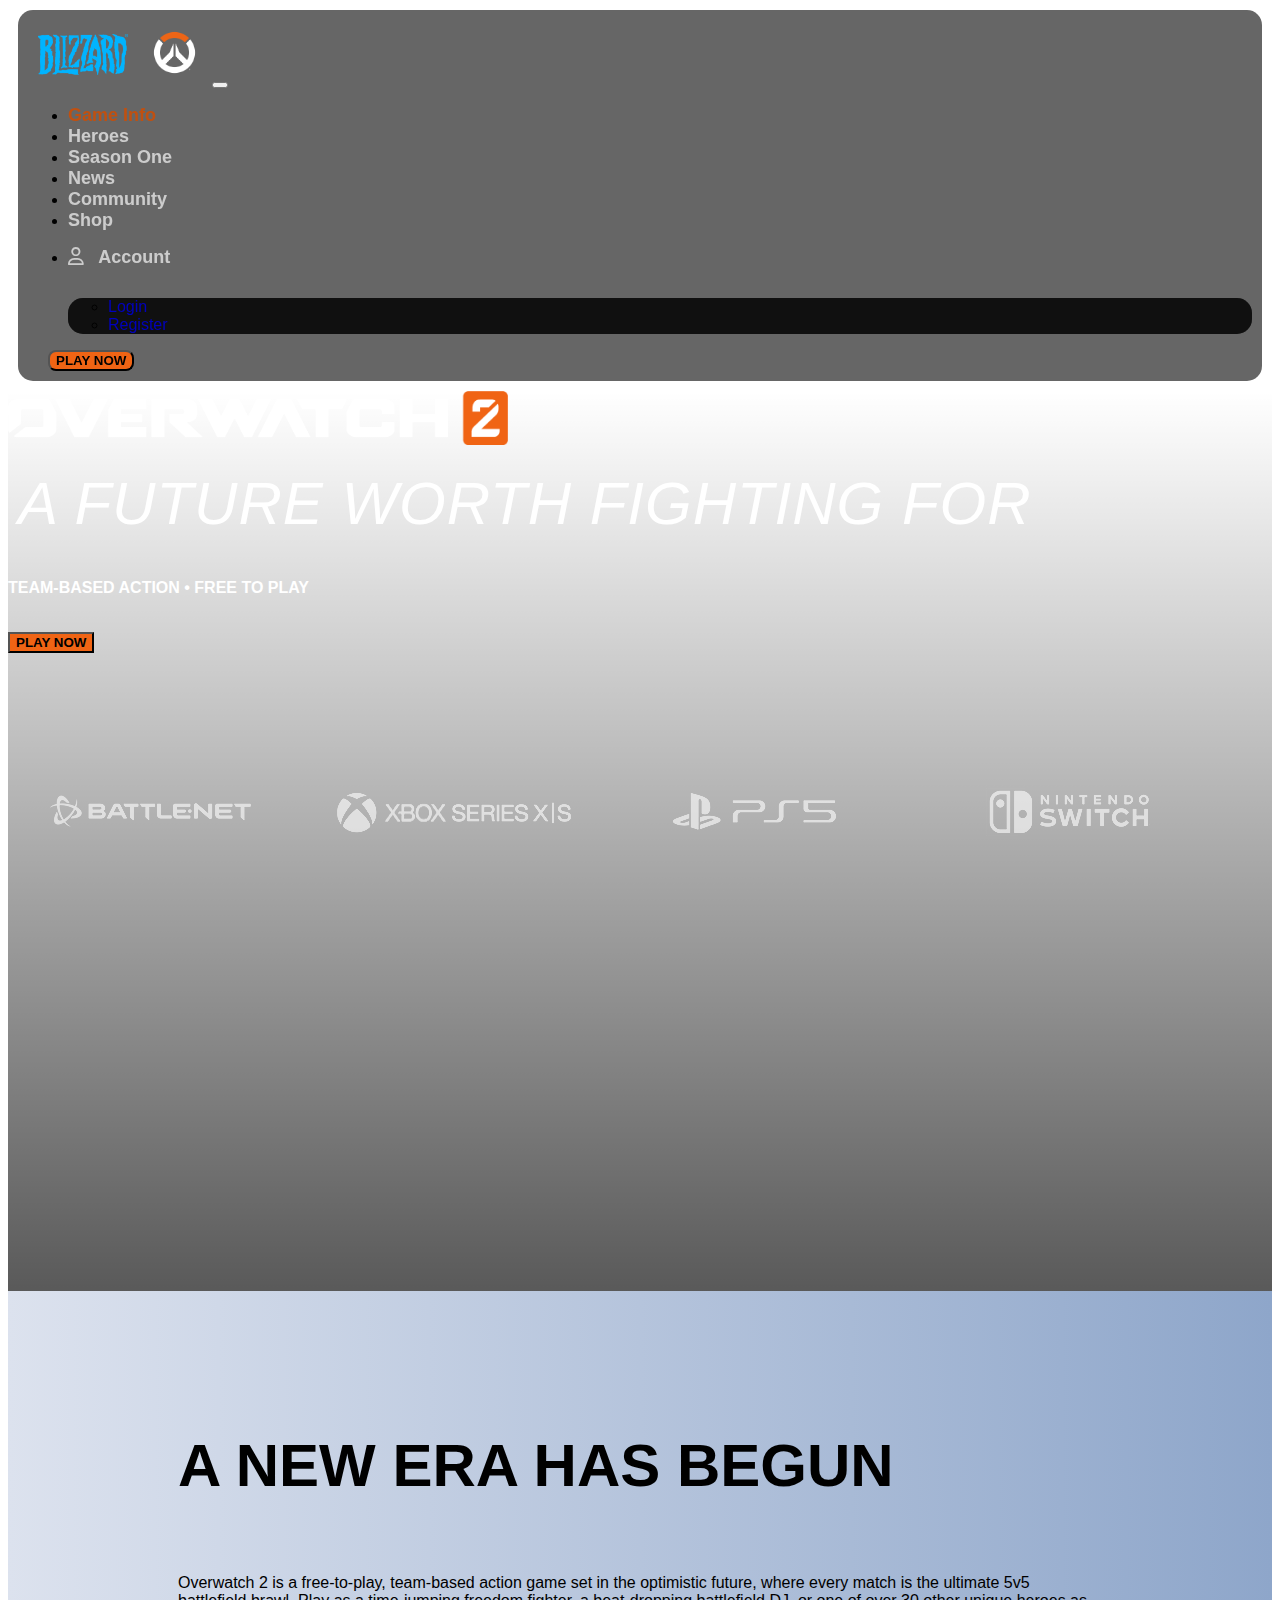
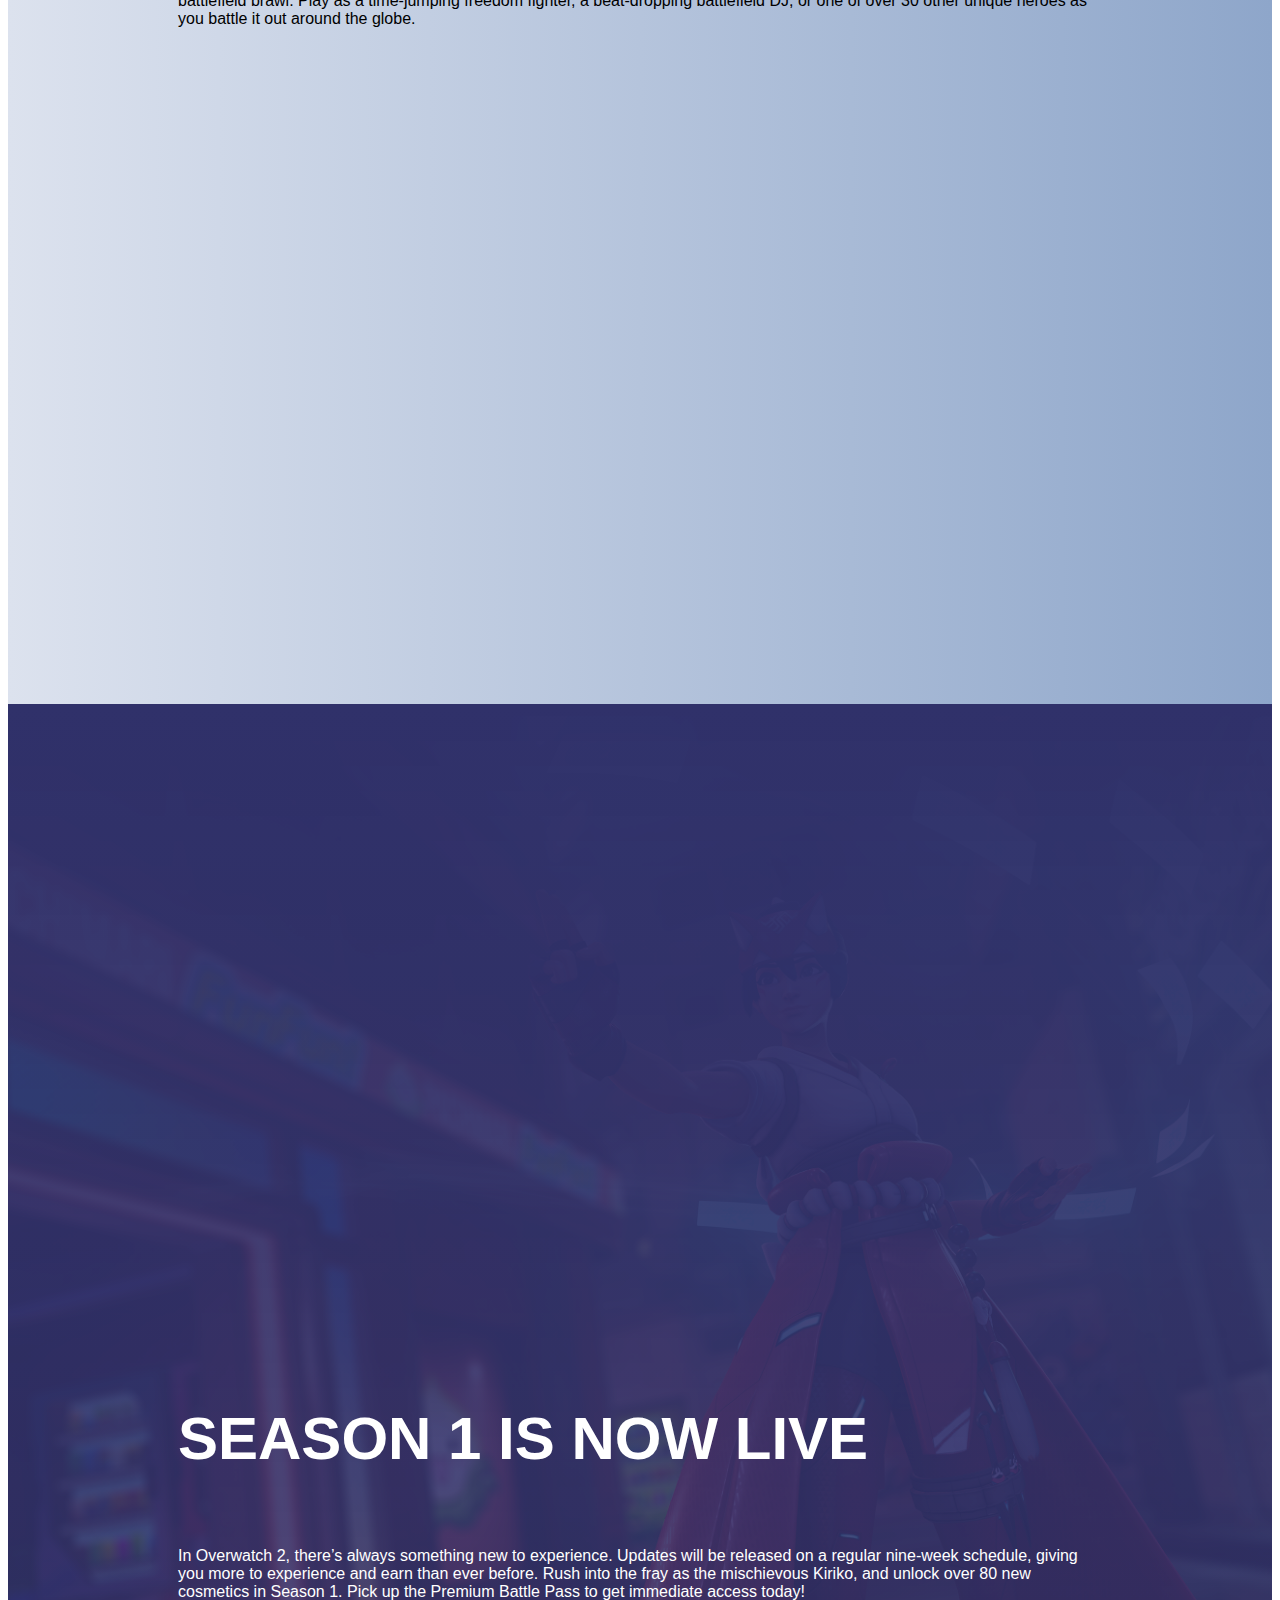
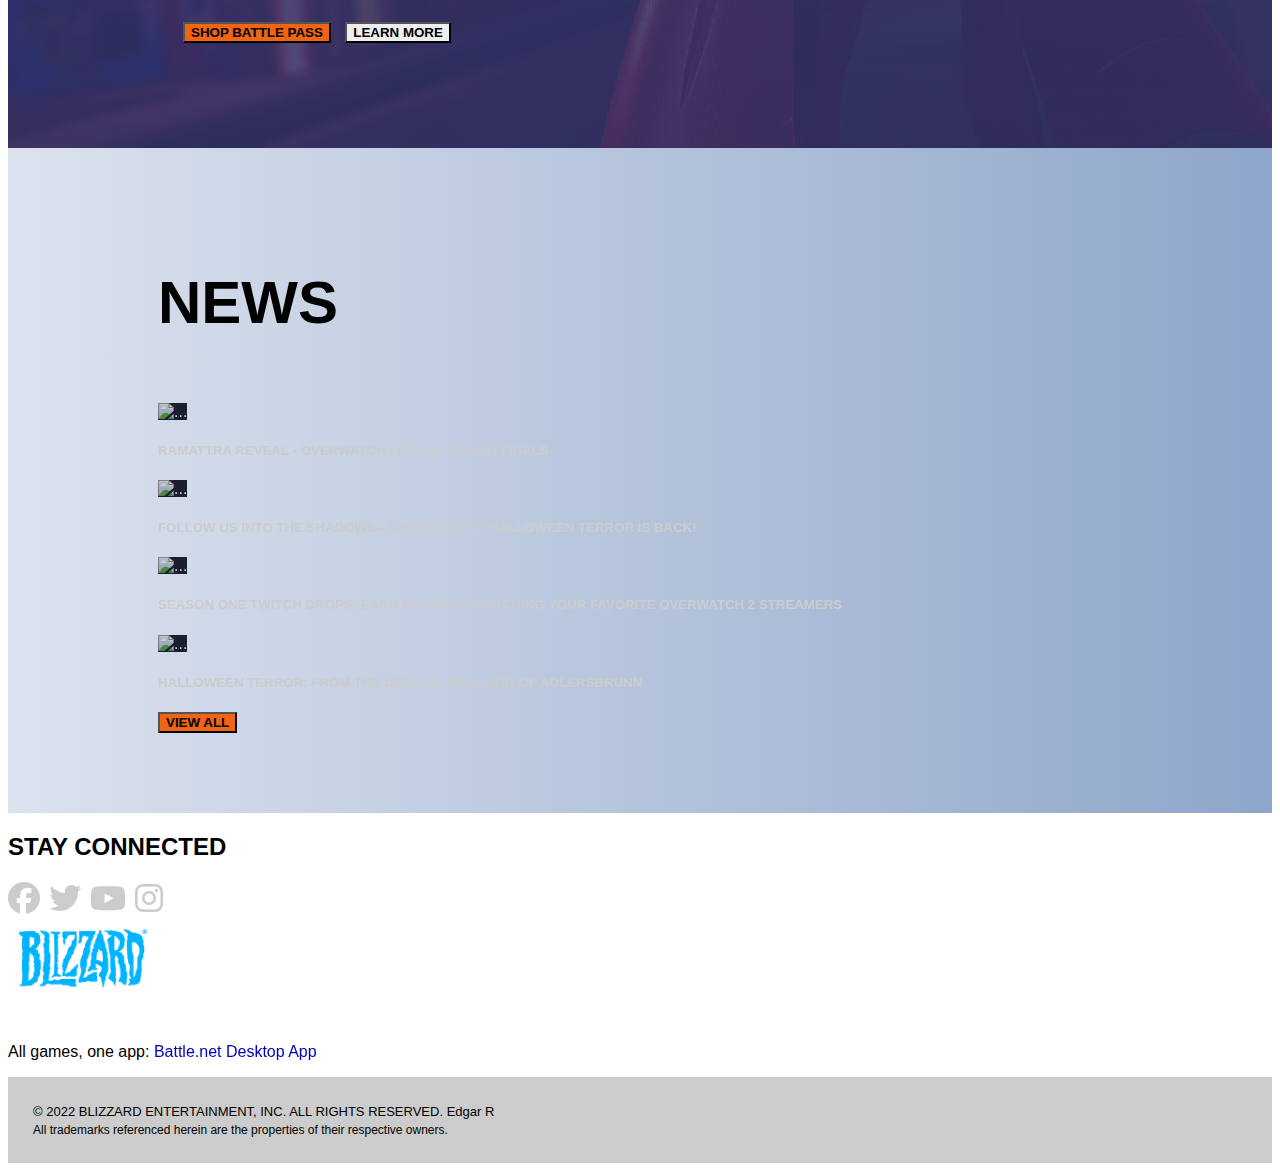
==== index.html @ 98644f6e "jumbotron fix2" ====
<!DOCTYPE html>
<html lang="en">
    <head>
        <meta charset="utf-8">
        <meta name="viewport" content="width=device-width, initial-scale=1">
        <title>Overwatch 2</title>
        <link
            href="https://cdn.jsdelivr.net/npm/bootstrap@5.2.2/dist/css/bootstrap.min.css"
            rel="stylesheet"
            integrity="sha384-Zenh87qX5JnK2Jl0vWa8Ck2rdkQ2Bzep5IDxbcnCeuOxjzrPF/et3URy9Bv1WTRi"
            crossorigin="anonymous"
        >
        <link rel="stylesheet" href="style.css">
        <link rel="stylesheet" href="https://cdnjs.cloudflare.com/ajax/libs/font-awesome/6.2.0/css/all.min.css">
    </head>
    <body>
        <nav class="navbar navbar-expand-lg navbar-dark fixed-top bg-dark navfloat navcustom">
            <div class="container-fluid">
                <img
                    src="assets/img/Blizzard_Logo.png"
                    alt="BlizzardLogo"
                    width="90"
                    style="padding: 10px"
                    class="navlogo navlogoblizzard"
                >
                <img
                    src="assets/img/logo1.png"
                    alt="Overwatch 2 Logo"
                    width="45"
                    style="margin: 10px ;"
                    class="navlogo"
                >
                <button
                    class="navbar-toggler"
                    type="button"
                    data-bs-toggle="collapse"
                    data-bs-target="#navbarSupportedContent"
                    aria-controls="navbarSupportedContent"
                    aria-expanded="false"
                    aria-label="Toggle navigation"
                >
                    <span class="navbar-toggler-icon"></span>
                </button>
                <div class="collapse navbar-collapse" id="navbarSupportedContent">
                    <ul class="navbar-nav me-auto mb-2 mb-md-0">
                        <li class="nav-item">
                            <a class="nav-link active" aria-current="page" href="#">
                                Game Info
                            </a
      >
                        </li>
                        <li class="nav-item">
                            <a class="nav-link" href="#">Heroes</a>
                        </li>
                        <li class="nav-item">
                            <a class="nav-link" href="#">Season One</a>
                        </li>
                        <li class="nav-item">
                            <a class="nav-link" href="#">News</a>
                        </li>
                        <li class="nav-item">
                            <a class="nav-link" href="#">Community</a>
                        </li>
                        <li class="nav-item">
                            <a class="nav-link" href="#">Shop</a>
                        </li>
                    </ul>
                    <span>
                        <ul class="navbar-nav me-auto mb-2 mb-md-0">
                            <li class="nav-item dropdown">
                                <a
                                    class="nav-link dropdown-toggle"
                                    href="#"
                                    id="navbarDarkDropdownMenuLink"
                                    role="button"
                                    data-bs-toggle="dropdown"
                                    aria-expanded="false"
                                >
                                    <i class="fa-regular fa-user"></i>
                                    &nbsp; Account
                                </a>
                                <ul class="dropdown-menu dropdown-menu-dark" aria-labelledby="navbarDarkDropdownMenuLink">
                                    <li>
                                        <a class="dropdown-item" href="#">Login</a>
                                    </li>
                                    <li>
                                        <a class="dropdown-item" href="#">Register</a>
                                    </li>
                                </ul>
                            </li>
                        </ul>
                    </span>
                    <button class="btn btn-danger btn-lg border-0 navbtn" type="button" style="margin-left: 20px; border-radius: 8px;">PLAY NOW</button>
                </form>
            </div>
        </div>
    </nav>
    <div class="jumvid jumbotron jumbotron-fluid jumbo-bg text-center d-flex align-items-center justify-content-center " style="color: white;">
        <div class="">
            <div class="container-fluid py-5">
                <img
                    src="assets/img/logo2.png"
                    alt="Overwatch2"
                    width="500px"
                    class="img-fluid imgjum"
                >
                <h1 class="display-5 fw-bold impact h1jum" style="padding: 10px; margin-top: 10px; ">A FUTURE WORTH FIGHTING FOR</h1>
                <p class="fs-4 thick pjum" style="margin-bottom: 35px; margin-top: -10px;">TEAM-BASED ACTION • FREE TO PLAY</p>
                <button class="btn btn-danger btn-lg border-0 no-radius btnjum" type="button">PLAY NOW</button>
                <div class="icopos whitespc d-flex justify-content-center">
                    <img class="img-btn res" src="assets/img/icon/battlenet.png" alt="">
                    <img class="img-btn res" src="assets/img/icon/xbox.png" alt="">
                    <img class="img-btn res" src="assets/img/icon/ps5.png" alt="">
                    <img class="img-btn res" src="assets/img/icon/nintendo.png" alt="">
                    <!-- android -->
                    <img class="img-btn res2" src="assets/img/icon/battlenet2.png" alt="">
                    <img class="img-btn res2" src="assets/img/icon/xbox2.png" alt="">
                    <img class="img-btn res2" src="assets/img/icon/ps52.png" alt="">
                    <img class="img-btn res2" src="assets/img/icon/nintendo2.png" alt="">
                </div>
            </div>
        </div>
    </div>
    <!-- SEC1 -->
    <section>
        <div class="container-fluid sectioncs sec1">
            <div class="row centered">
                <div class="col-md-6 align-self-center cspad txtlimit">
                    <h1>A NEW ERA HAS BEGUN</h1>
                    <br>
                    <p>Overwatch 2 is a free-to-play, team-based action game set in the optimistic future, where every match is the ultimate 5v5 battlefield brawl. Play as a time-jumping freedom fighter, a beat-dropping battlefield DJ, or one of over 30 other unique heroes as you battle it out around the globe.</p>
                </div>
                <div class="col-md-6 d-flex justify-content-end cspad align-items-center" id="video">
                    <div style="left: 0; width: 100%; height: 0; position: relative; padding-bottom: 56.25%;">
                        <iframe
                            src="https://www.youtube.com/embed/LGgqyer-qr4?rel=0"
                            style="top: 0; left: 0; width: 100%; height: 100%; position: absolute; border: 0;"
                            allowfullscreen
                            scrolling="no"
                            allow="accelerometer; clipboard-write; encrypted-media; gyroscope; picture-in-picture;"
                        ></iframe>
                    </div>
                </div>
            </div>
        </div>
    </section>
    <!-- SEC2 -->
    <section>
        <div class="container-fluid sectioncs sec1 sec2-bg">
            <div class="row centered">
                <div class="col-md-6 d-flex justify-content-start cspad align-items-center">
                    <div style="left: 0; width: 100%; height: 0; position: relative; padding-bottom: 56.25%;">
                        <iframe
                            src="https://www.youtube.com/embed/BowIDnsNvjs?rel=0"
                            style="top: 0; left: 0; width: 100%; height: 100%; position: absolute; border: 0;"
                            allowfullscreen
                            scrolling="no"
                            allow="accelerometer; clipboard-write; encrypted-media; gyroscope; picture-in-picture;"
                        ></iframe>
                    </div>
                </div>
                <div class="col-md-6 align-self-center c-white cspad txtlimit">
                    <h1>
                        SEASON 1 IS NOW LIVE
                    </h1>
                    <br>
                    <p>
                        In Overwatch 2, there’s always something new to experience. Updates will be released on a regular nine-week schedule, giving you more to experience and earn than ever before. Rush into the fray as the mischievous Kiriko, and unlock over 80 new cosmetics in Season 1. Pick up the Premium Battle Pass to get immediate access today!
                    </p>
                    <button class="btn btn-danger btn-lg border-0 navbtn" type="button" style="margin: 5px;">SHOP BATTLE PASS</button>
                    <button class="btn btn-light btn-lg border-0 navbtn" type="button" style="margin: 5px;">LEARN MORE</button>
                </div>
            </div>
        </div>
    </section>
    <!-- SEC3 -->
    <section>
        <div class="container-fluid sectioncs sec1">
            <div>
                <h1 class="text-center txtlimit" style="padding-bottom: 25px;">NEWS</h1>
            </div>
            <div class="row no-gutter d-flex justify-content-center">
                <a href="#" class="card m-2 border-0 rounded-1 col-md-3" style="width: 18rem;">
                    <img
                        src="https://bnetcmsus-a.akamaihd.net/cms/blog_header/3y/3Y6U3HL5PJ8Q1667338905601.png"
                        width="320"
                        height="185"
                        class="card-img-top card-imgcs"
                        alt="..."
                    >
                    <div class="card-body">
                        <h5 class="card-title">RAMATTRA REVEAL - OVERWATCH LEAGUE GRAND FINALS</h5>
                    </div>
                </a>
                <a href="#" class="card m-2 border-0 rounded-1 col-md-3" style="width: 18rem;">
                    <img
                        src="https://bnetcmsus-a.akamaihd.net/cms/blog_header/w1/W1D48LV0BDCK1666210061761.png"
                        width="320"
                        height="185"
                        class="card-img-top card-imgcs"
                        alt="..."
                    >
                    <div class="card-body">
                        <h5 class="card-title">FOLLOW US INTO THE SHADOWS—OVERWATCH 2 HALLOWEEN TERROR IS BACK!</h5>
                    </div>
                </a>
                <a href="#" class="card m-2 border-0 rounded-1 col-md-3" style="width: 18rem;">
                    <img
                        src="https://bnetcmsus-a.akamaihd.net/cms/blog_header/0z/0Z2JM6X9F7B91666393482670.jpg"
                        width="320"
                        height="185"
                        class="card-img-top card-imgcs"
                        alt="..."
                    >
                    <div class="card-body">
                        <h5 class="card-title">SEASON ONE TWITCH DROPS: EARN REWARDS WATCHING YOUR FAVORITE OVERWATCH 2 STREAMERS</h5>
                    </div>
                </a>
                <a href="#" class="card m-2 border-0 rounded-1 col-md-3" style="width: 18rem;">
                    <img
                        src="https://bnetcmsus-a.akamaihd.net/cms/blog_header/0n/0NE2Y8NUQ1EQ1666209115709.png"
                        width="320"
                        height="185"
                        class="card-img-top card-imgcs"
                        alt="..."
                    >
                    <div class="card-body">
                        <h5 class="card-title">HALLOWEEN TERROR: FROM THE DESK OF THE LORD OF ADLERSBRUNN</h5>
                    </div>
                </a>
            </div>
            <button class="btn btn-danger btn-lg border-0 d-flex mx-auto m-4" type="button">VIEW ALL</button>
        </div>
    </section>
    <!-- Footer -->
    <footer class="bg-dark text-center text-white whitespc">
        <!-- Grid container -->
        <div class="container-fluid p-4 pb-0">
            <h2 style="font-weight: 800;">STAY CONNECTED</h2>
            <!-- Section: Social media -->
            <section class="mb-4">
                <!-- Facebook -->
                <a class="btn btn-floating m-1 socialscs fa-2x" href="#!" role="button">
                    <i class="fa-brands fa-facebook"></i>
                </a>
                <!-- Twitter -->
                <a class="btn btn-floating m-1 socialscs fa-2x" href="#!" role="button">
                    <i class="fab fa-twitter">
                    </i
            >
                </a>
                <!-- Google -->
                <a class="btn btn-floating m-1 socialscs fa-2x" href="#!" role="button">
                    <i class="fa-brands fa-youtube"></i>
                </i
            >
            </a>
            <!-- Instagram -->
            <a class="btn btn-floating m-1 socialscs fa-2x" href="#!" role="button">
                <i class="fab fa-instagram">
                </i
            >
            </a>
        </section>
        <!-- Section: Social media -->
    </div>
    <!-- Grid container -->
    <img
        src="assets/img/Blizzard_Entertainment_Logo_2015.svg.png"
        width="150px"
        style="padding-bottom: 15px;"
        class="navlogo navlogo-footer"
        alt="BlizzardLogo"
    >
    <div>
        <p>
            All games, one app:
            <a class="link" href="https://www.blizzard.com/apps/battle.net/desktop">Battle.net Desktop App</a>
        </p>
    </div>
    <!-- Copyright -->
    <div class="text-center" style="background-color: rgba(0, 0, 0, 0.2); padding: 25px;">
        <span style="font-size: 13px;">© 2022 BLIZZARD ENTERTAINMENT, INC. ALL RIGHTS RESERVED. Edgar R</span>
        <br>
        <span style="font-size: 12px;">All trademarks referenced herein are the properties of their respective owners.</span>
    </div>
    <!-- Copyright -->
</footer>
<script src="https://cdn.jsdelivr.net/npm/bootstrap@5.2.2/dist/js/bootstrap.bundle.min.js" integrity="sha384-OERcA2EqjJCMA+/3y+gxIOqMEjwtxJY7qPCqsdltbNJuaOe923+mo//f6V8Qbsw3" crossorigin="anonymous"></script>
<script src="https://cdn.jsdelivr.net/npm/@popperjs/core@2.11.6/dist/umd/popper.min.js" integrity="sha384-oBqDVmMz9ATKxIep9tiCxS/Z9fNfEXiDAYTujMAeBAsjFuCZSmKbSSUnQlmh/jp3" crossorigin="anonymous"></script>
<script src="https://cdn.jsdelivr.net/npm/bootstrap@5.2.2/dist/js/bootstrap.min.js" integrity="sha384-IDwe1+LCz02ROU9k972gdyvl+AESN10+x7tBKgc9I5HFtuNz0wWnPclzo6p9vxnk" crossorigin="anonymous"></script>
<script src="https://cdn.jsdelivr.net/npm/@popperjs/core@2.11.6/dist/umd/popper.min.js" integrity="sha384-oBqDVmMz9ATKxIep9tiCxS/Z9fNfEXiDAYTujMAeBAsjFuCZSmKbSSUnQlmh/jp3" crossorigin="anonymous"></script>
<script src="https://cdn.jsdelivr.net/npm/bootstrap@5.2.2/dist/js/bootstrap.min.js" integrity="sha384-IDwe1+LCz02ROU9k972gdyvl+AESN10+x7tBKgc9I5HFtuNz0wWnPclzo6p9vxnk" crossorigin="anonymous"></script>
</body>
</html>
---- style.css ----
* {
  font-family: sans-serif;
  transition: 0.3s;
}

.icopos {
  position: absolute !important;
  left: 0 !important;
  right: 0 !important;
  margin-left: auto !important;
  margin-right: auto !important;
  bottom: 60px !important;
}

.whitespc {
  white-space: nowrap;
  width: 100%;
  overflow: hidden;
  text-overflow: ellipsis;
}

a {
  text-decoration: none;
  filter: brightness(80%);
}

a:hover {
  color: white !important;
  filter: brightness(100%);
}

.no-gutter > [class*="col-"] {
  padding-right: 0;
  padding-left: 0;
}

.cspad {
  padding: 20px;
}

/* embed */
.ytb-as:hover {
  -webkit-filter: brightness(100%);
  -moz-filter: brightness(100%);
  filter: brightness(100%);
}

.ytb-as {
  -webkit-filter: brightness(80%);
  -moz-filter: brightness(80%);
  filter: brightness(80%);
}

.youtube_codegena {
  background-color: rgb(0, 0, 0, 0) !important;
  padding-top: 0 !important;
  padding-bottom: 0 !important;
  margin-top: 0 !important;
  margin-bottom: 0 !important;
}

/* embed */

.sec1 {
  background-image: linear-gradient(to right, #dce2ee, #8ea6ca);
}

h1 {
  font-weight: 800;
  font-size: 60px;
}

h5 {
  font-weight: 600;
}

link {
  color: #148eff;
}

a:hover {
  color: #f06414;
}

:root {
  --black: hsl(0, 0%, 0%, 0.65);
  --trans: hsl(0, 0%, 0%, 0);
}

.navcustom {
  margin: 10px;
  border-radius: 15px;
  padding: 10px;
  background-color: rgb(0, 0, 0) !important; /* Fallback color */
  background-color: rgba(
    0,
    0,
    0,
    0.6
  ) !important; /* Black w/opacity/see-through */
  backdrop-filter: blur(8px) !important;
}

.dropdown-menu-dark {
  border-radius: 15px;
  margin-top: 30px !important;
  background-color: rgba(
    0,
    0,
    0,
    0.6
  ) !important; /* Black w/opacity/see-through */
  backdrop-filter: blur(8px) !important;
}

.nav-link {
  font-weight: 700 !important;
  color: white;
  font-size: 18px;
}

.nav-link:hover {
  background-color: rgb(255, 255, 255, 0.2);
  color: white;
  border-radius: 8px;
}

.btn {
  font-weight: 700;
  background-color: #f06414;
  border-radius: 0;
}

.btn:hover {
  background-color: #f3945a;
}

.btn-light {
  background-color: rgb(238, 238, 238);
}

.btn-light:hover {
  background-color: white;
}

.active {
  color: #f06414 !important;
}

.thick {
  font-weight: 700;
}

.no-radius {
  border-radius: 0 !important;
}

.img-btn {
  opacity: 0.6;
}

.img-btn:hover {
  opacity: 1.6;
}

.impact {
  font-family: "Oswald", sans-serif;
  line-height: 70px !important  ;
  font-weight: 500 !important;
  font-style: italic;
  font-variant: normal;
  letter-spacing: 1px;
  text-indent: 0px;
  text-decoration: none solid !important;
}

.jumbo-bg {
  /* background-image: url(assets/img/kiriko_4k_hd_overwatch_2.jpg); */
  background: linear-gradient(var(--trans), var(--black)),
    url(assets/img/overwatchgif.gif) no-repeat center center / cover !important;
  background-size: cover;
}

.sec2-bg {
  /* background-image: url(assets/img/kiriko_4k_hd_overwatch_2.jpg); */
  background: rgb(48, 49, 106);
  background: linear-gradient(
      0deg,
      rgba(48, 49, 106, 0.8337710084033614) 0%,
      rgba(48, 49, 106, 1) 100%
    ),
    url(assets/img//kiriko_4k_hd_overwatch_2.jpg) no-repeat center center /
      cover !important;
  background-size: cover;
}

.c-white {
  color: white;
}

.jumbotron {
  height: 100vh;
}

.socialscs {
  background: none;
  color: white;
}

.socialscs:hover {
  background: none;
  color: #f06414;
}

.res2 {
  display: none;
}

.navlogo:hover {
  filter: brightness(120%);
}

.card {
  background: rgb(53, 62, 98);
  background: radial-gradient(
    circle,
    rgba(53, 62, 98, 1) 0%,
    rgba(31, 36, 58, 1) 100%
  );
  color: white;
}

.card-imgcs {
  object-fit: cover;
}

.noborderrad {
  border: 0px !important;
}

/* ====================================== PC =================================== */

@media screen and (min-width: 900px) {
  .sectioncs {
    padding: 80px 150px;
  }
}

/* ====================================== ANDROID =================================== */

@media screen and (max-width: 1250px) {
  .imgjum {
    width: 37vh;
  }
  .h1jum {
    word-wrap: break-word !important;
    font-size: 30px !important;
  }
  .pjum {
    font-size: 15px !important;
  }
  .btnjum {
    font-size: 15px !important;
  }
  h1 {
    font-size: 35px !important;
  }
  .res {
    display: none;
  }

  .res2 {
    display: block;
    width: 70px;
  }

  .sectioncs {
    padding: 25px;
  }

  .jumbotron {
    padding: 15px;
  }

  .navlogoblizzard {
    display: none;
  }

  .h1-resp {
    font-size: 27px;
  }

  .navbtn {
    display: none;
  }

  .nav-link:hover {
    background-color: rgb(255, 255, 255, 0.2);
    color: white;
    border-radius: 8px;
    padding: 10px 20px;
  }

  h1 {
    font-size: 50px;
  }

  /* #video {
    position: relative;
    padding-bottom: 56.25%;
    height: 0;
  }

  #video iframe {
    position: absolute;
    top: 0;
    left: 0;
    width: 100%;
    height: 100%;
  } */
  .txtlimit {
    word-wrap: break-word;
  }

  .centered {
    text-align: center;
  }
}
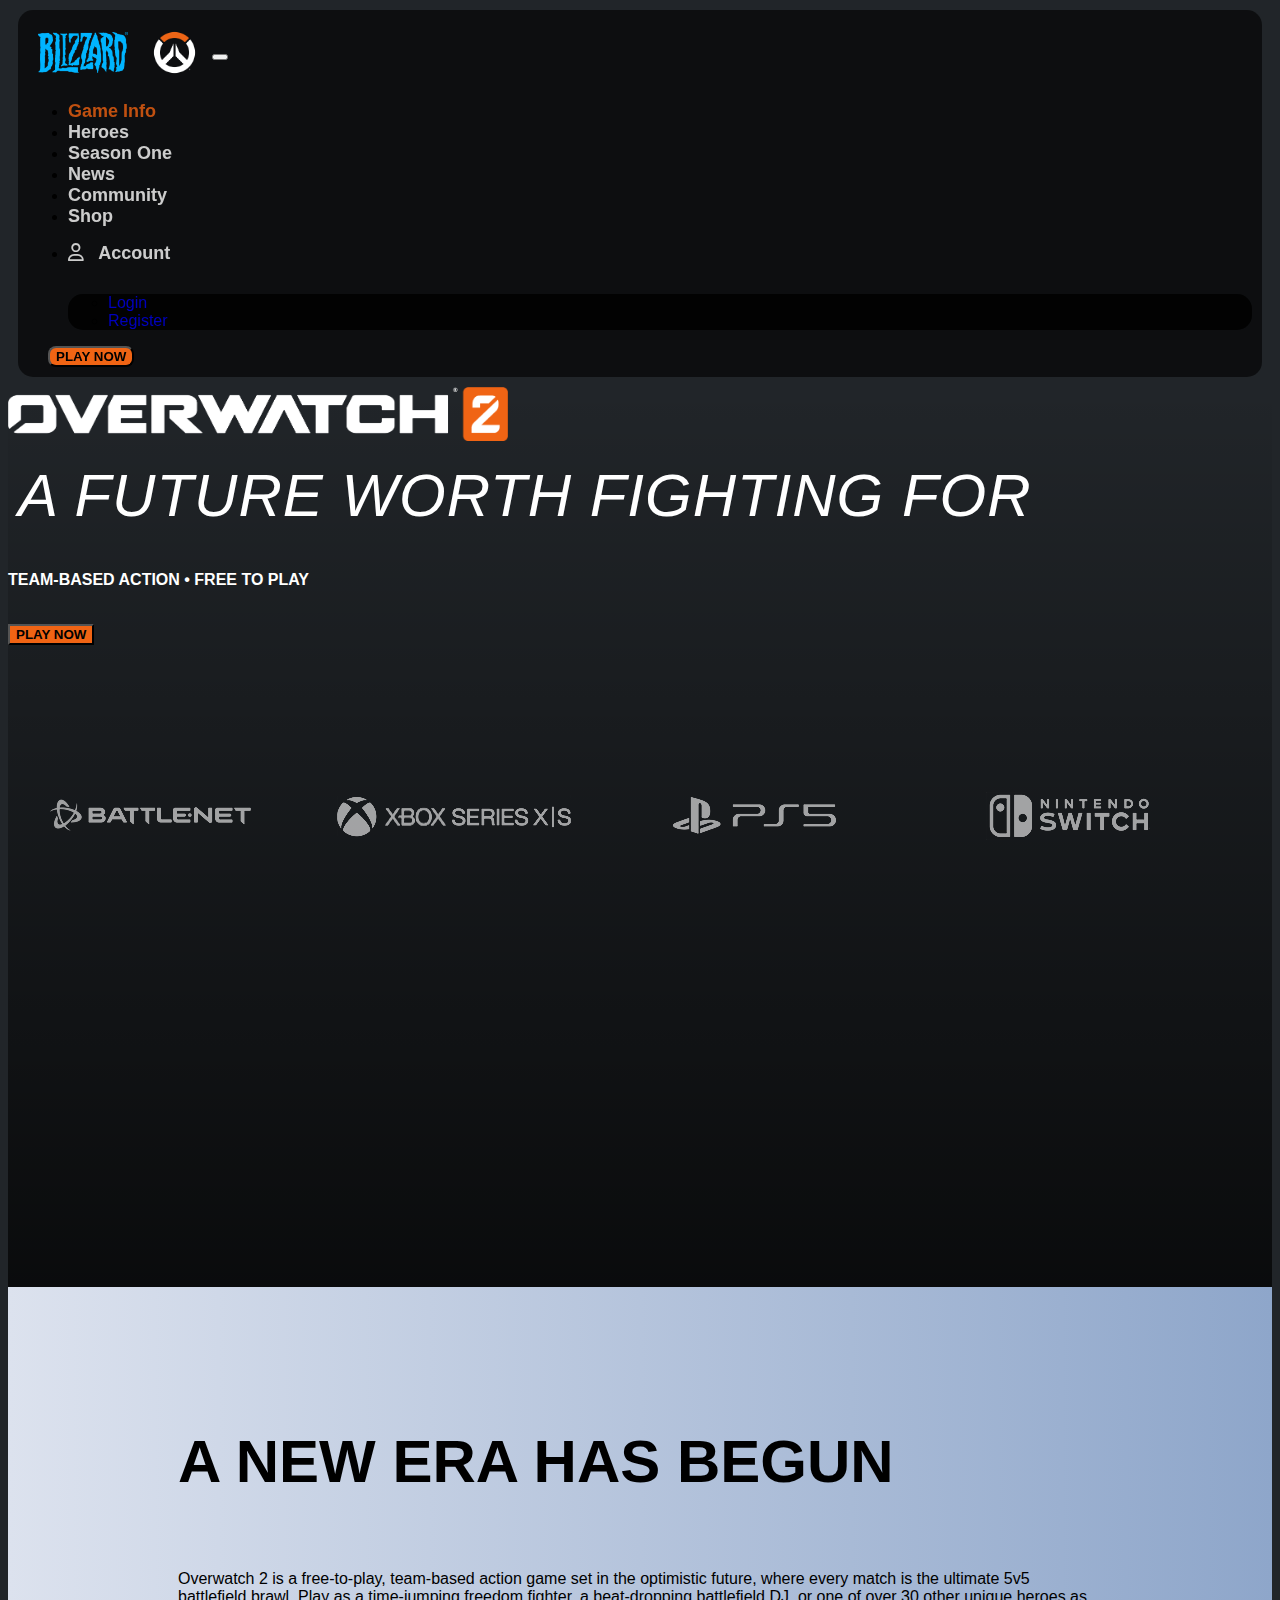
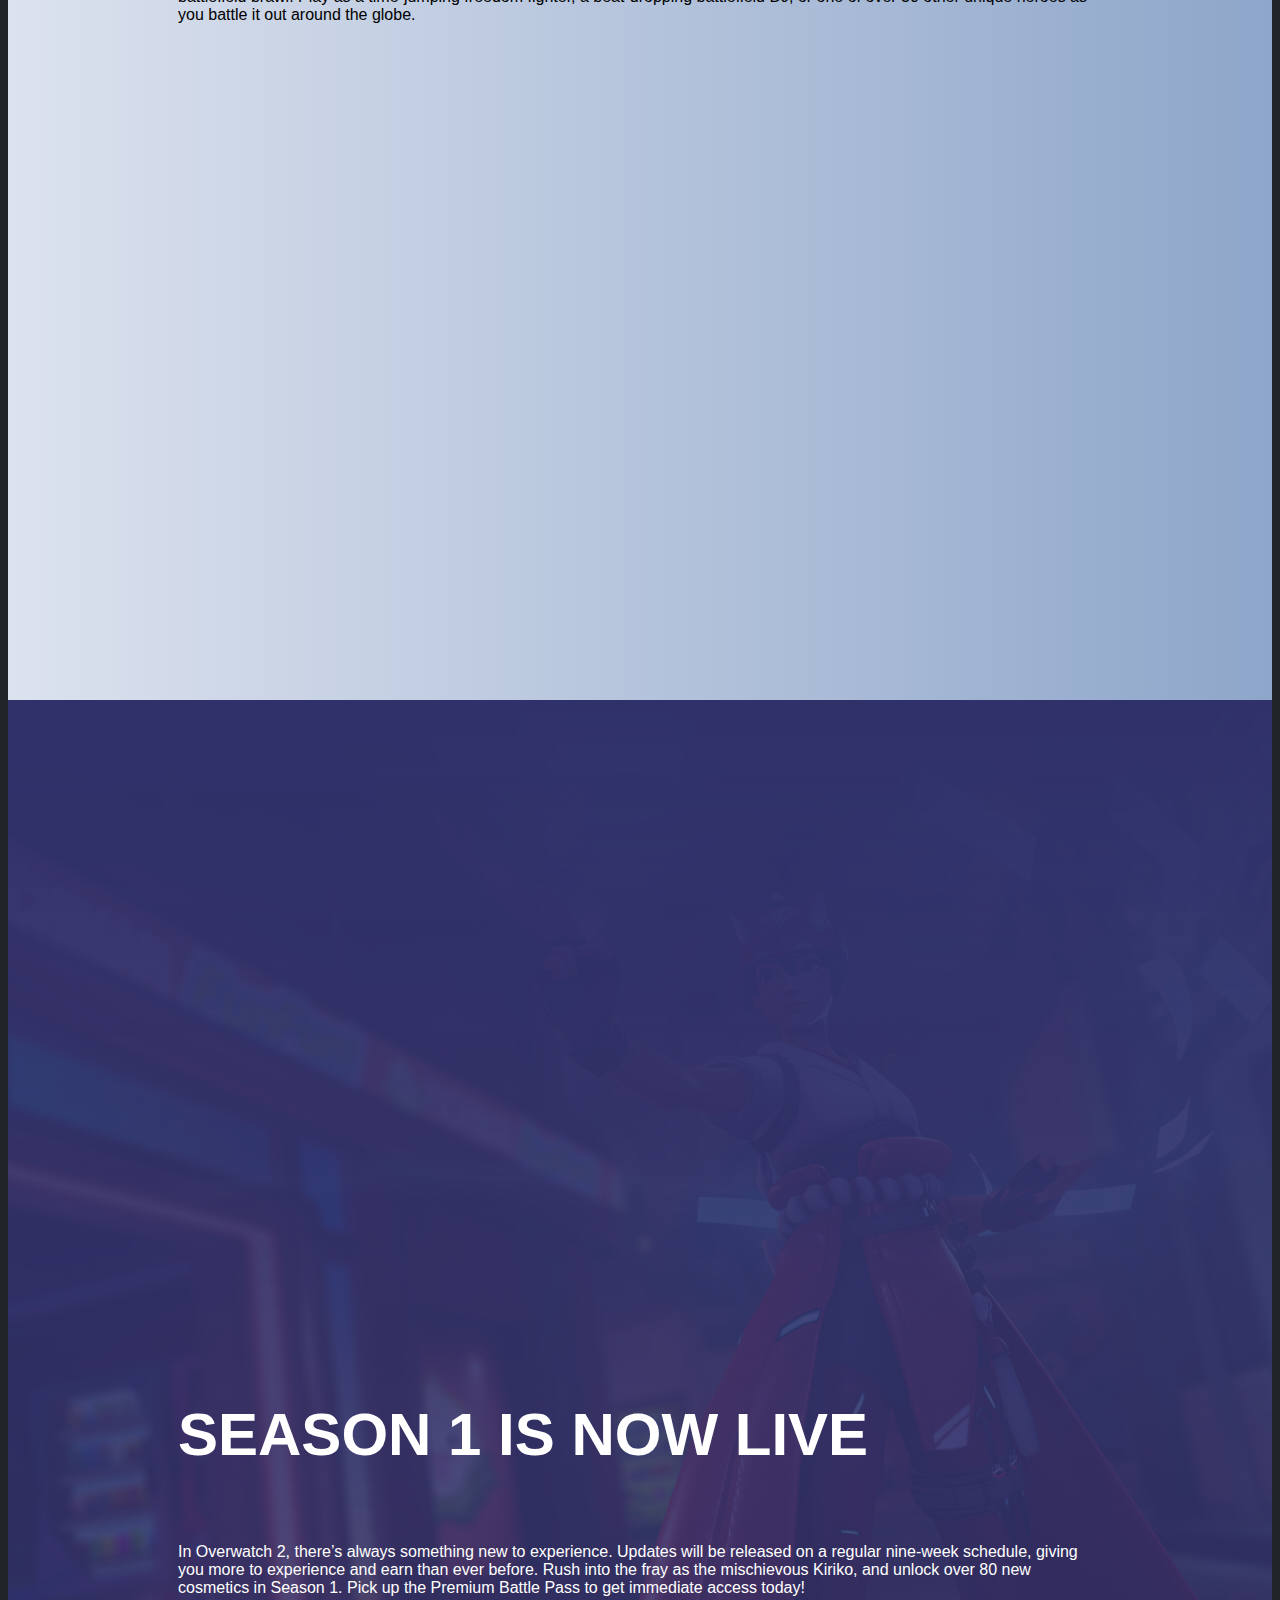
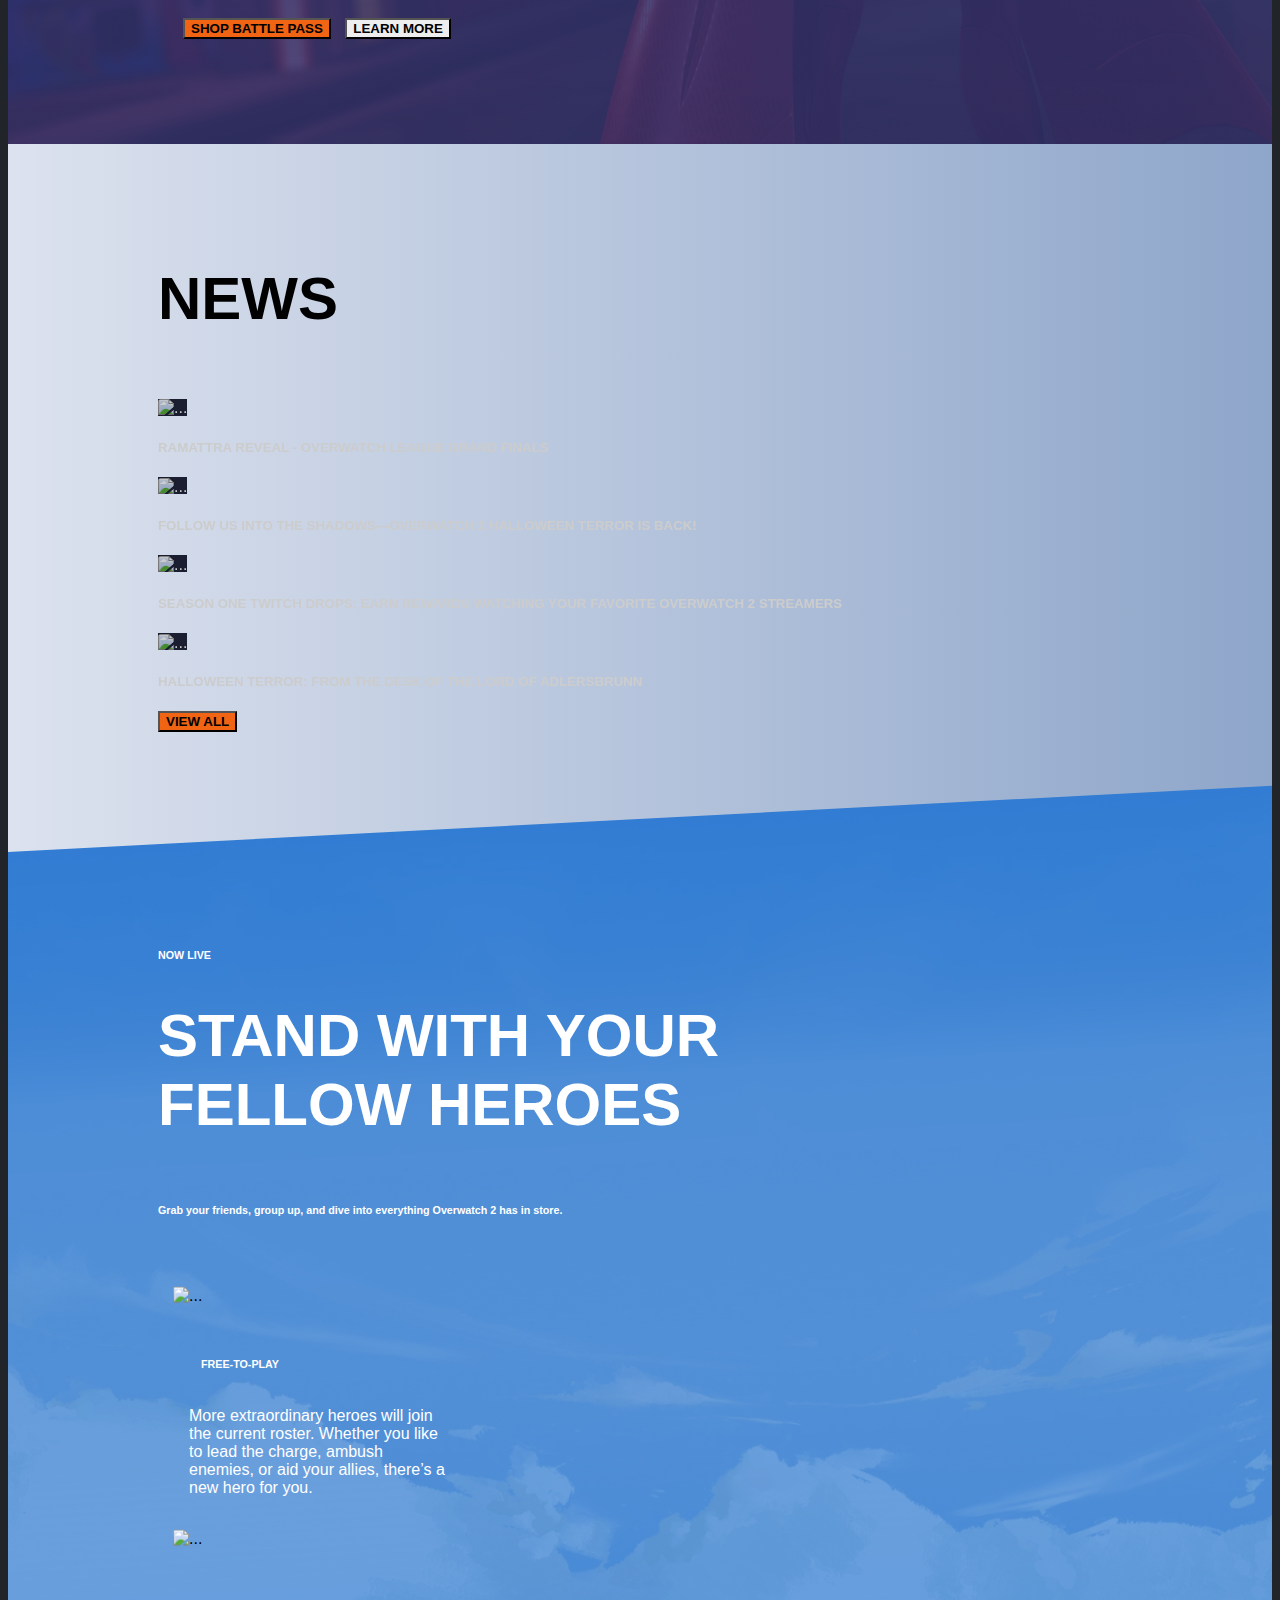
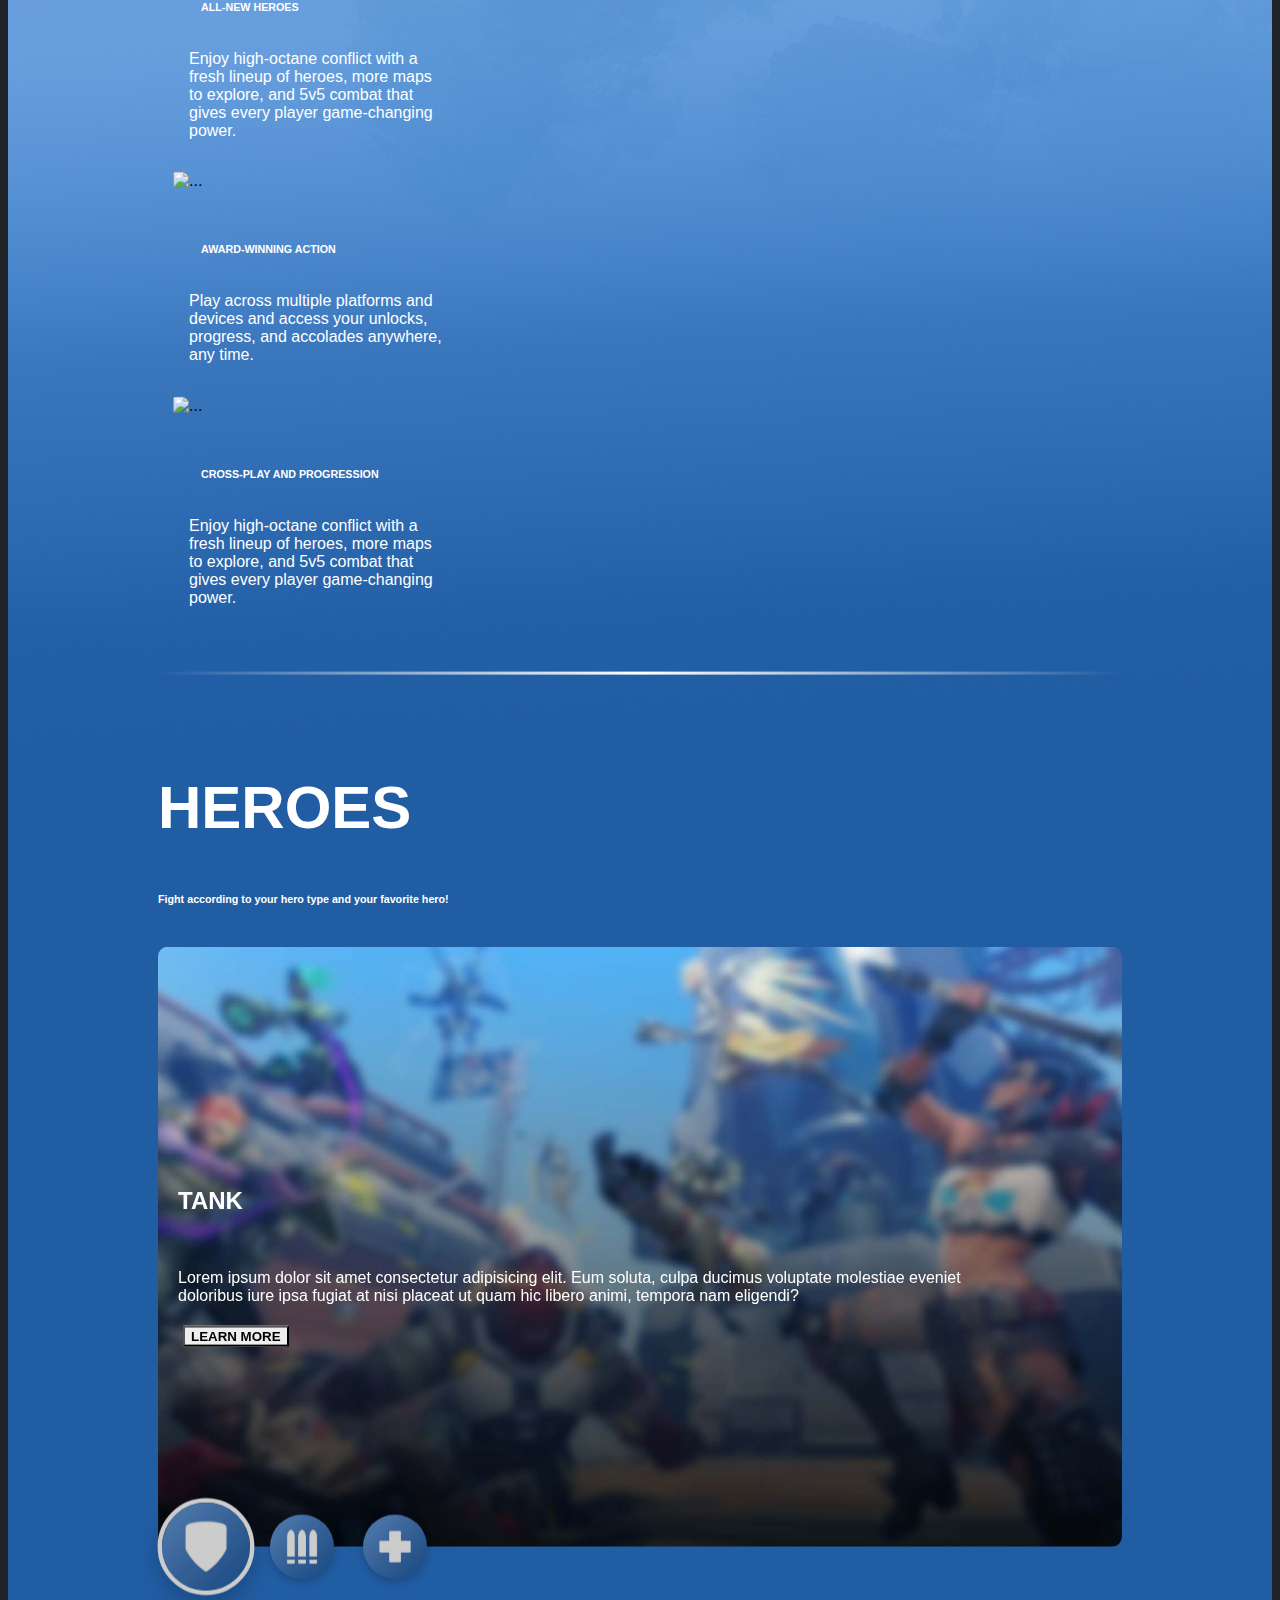
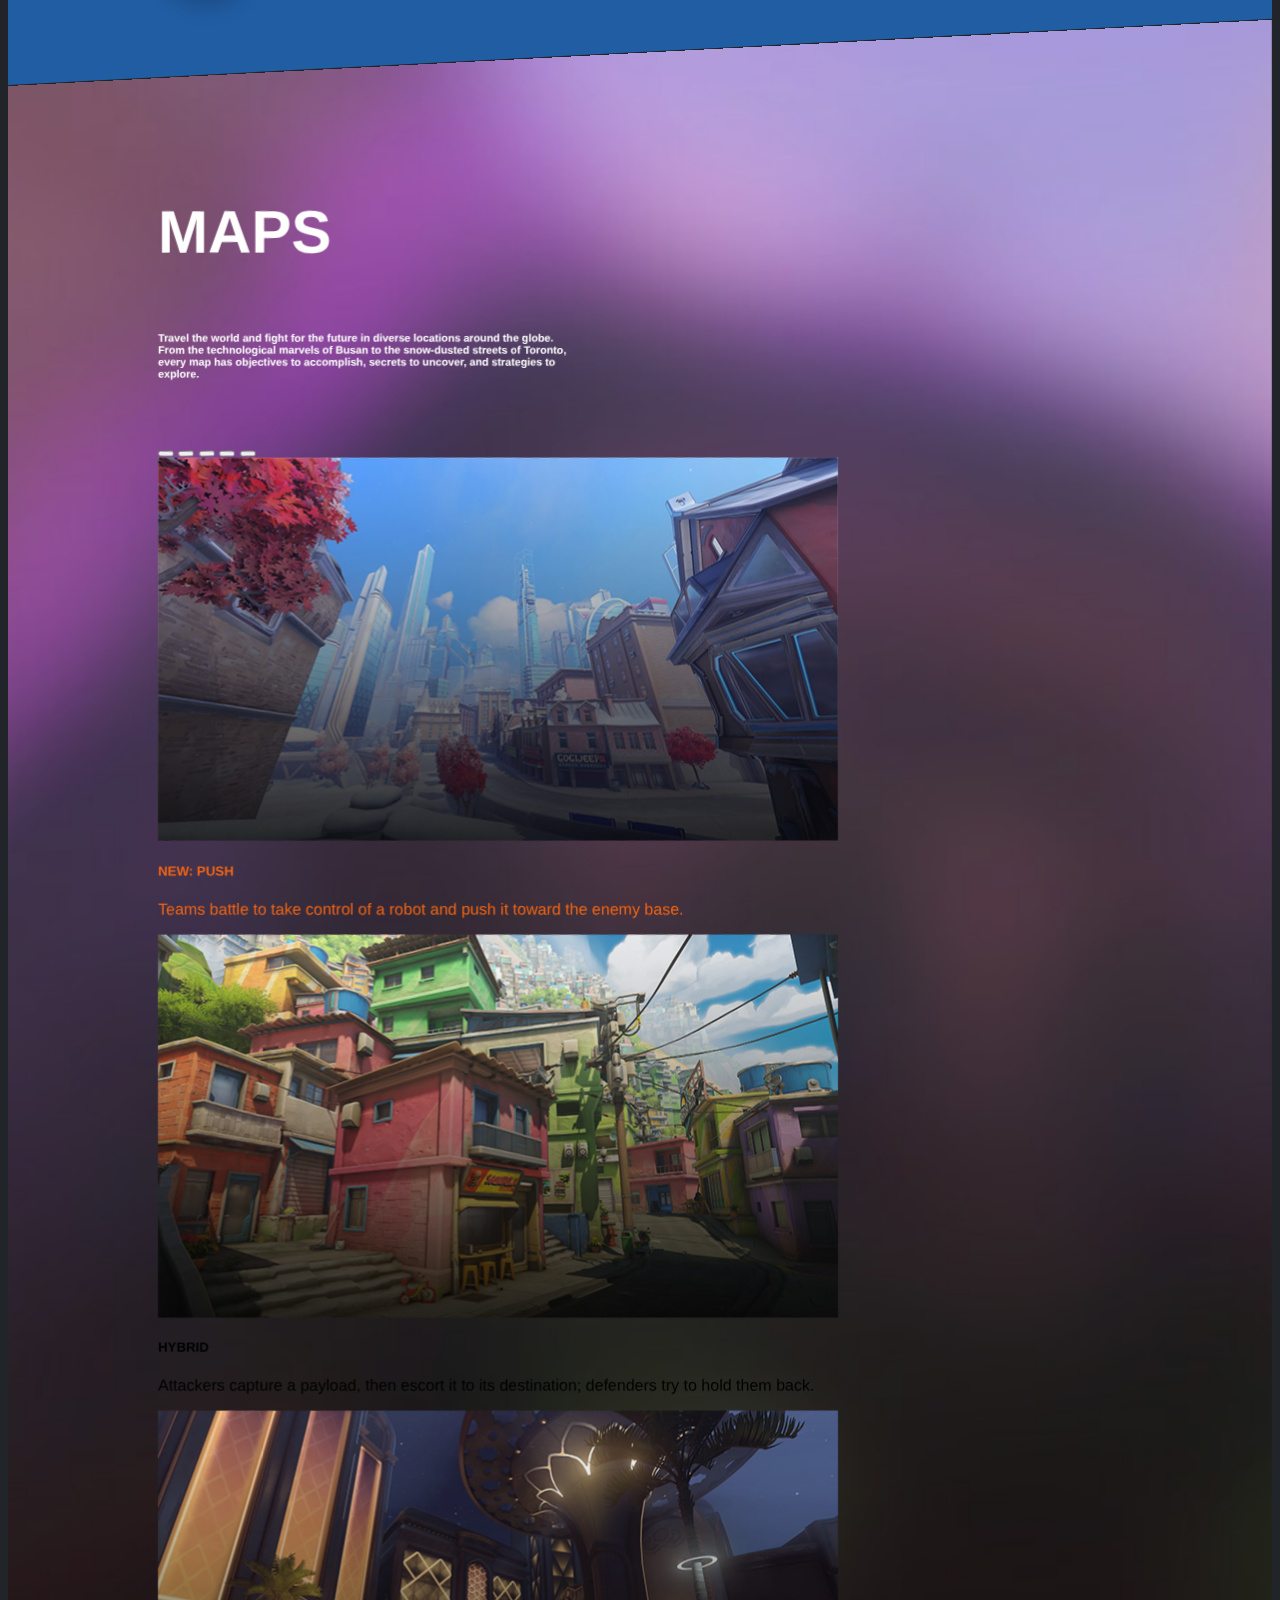
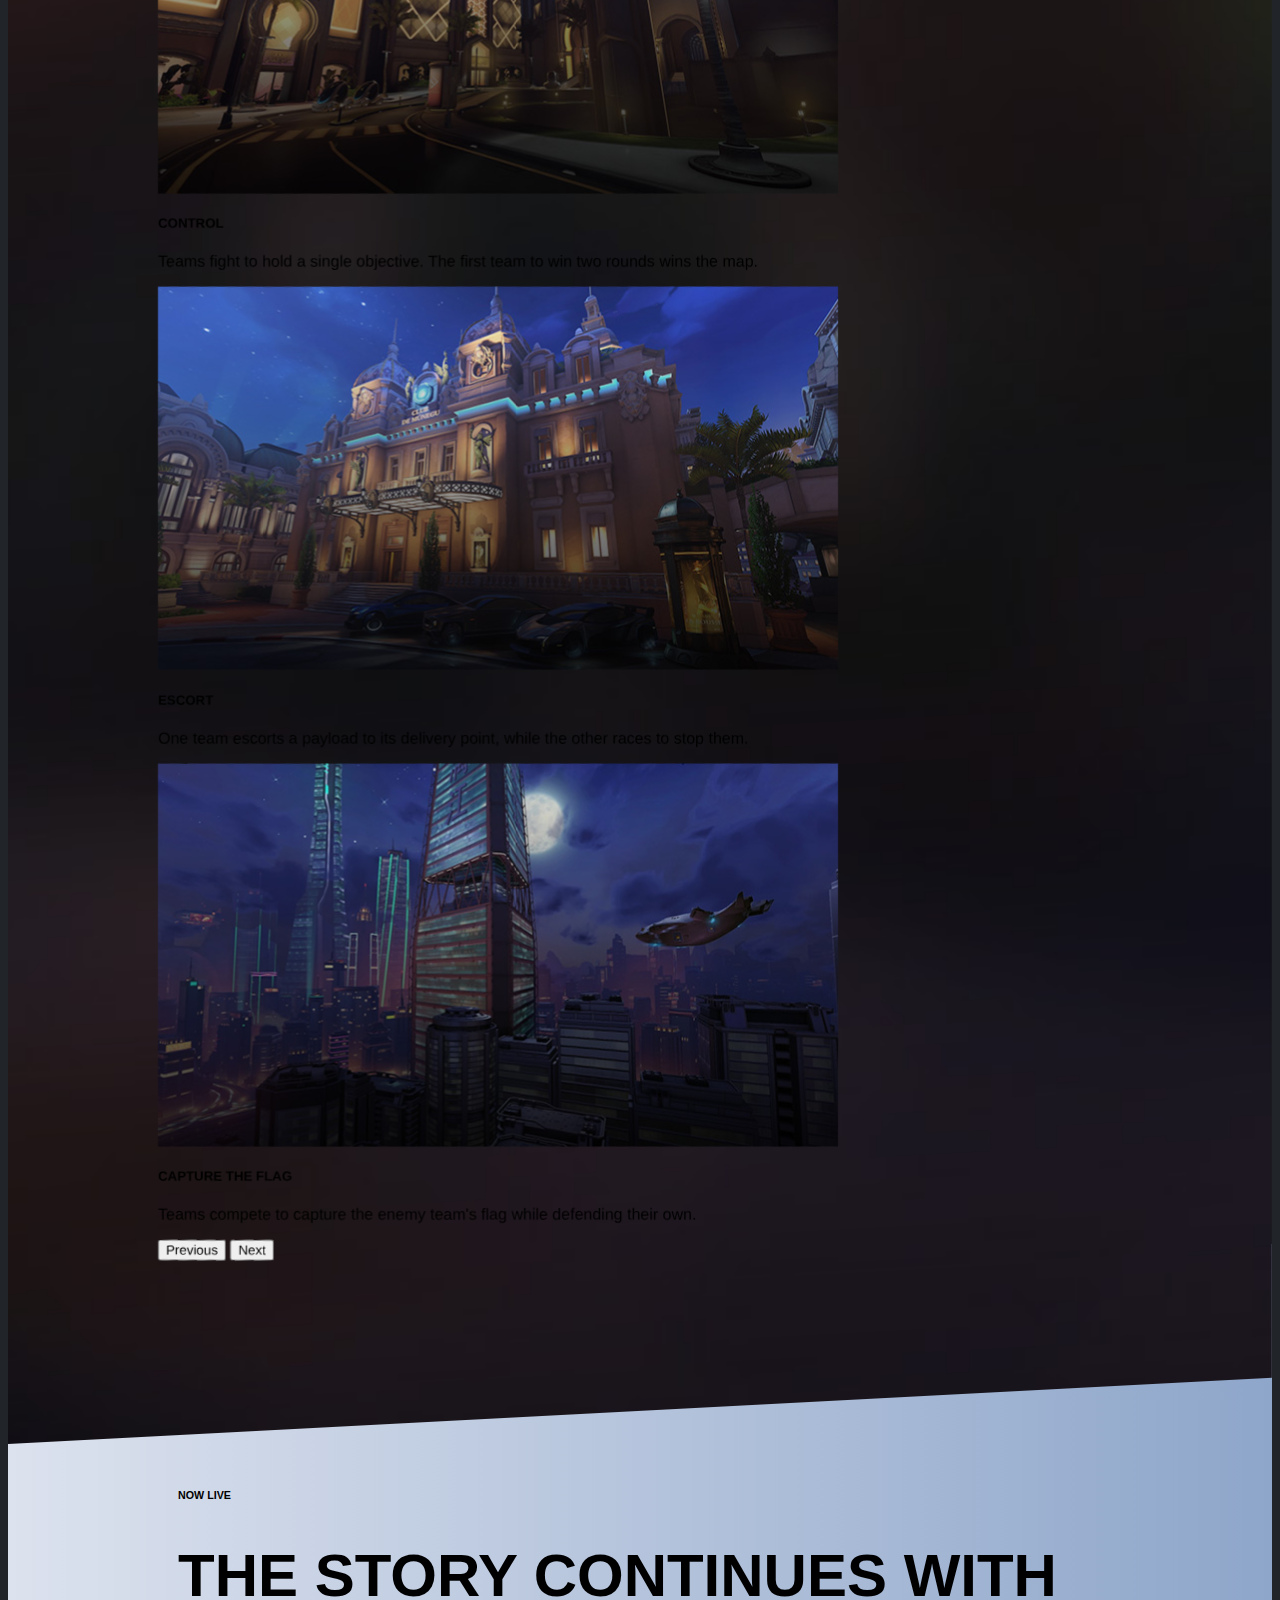
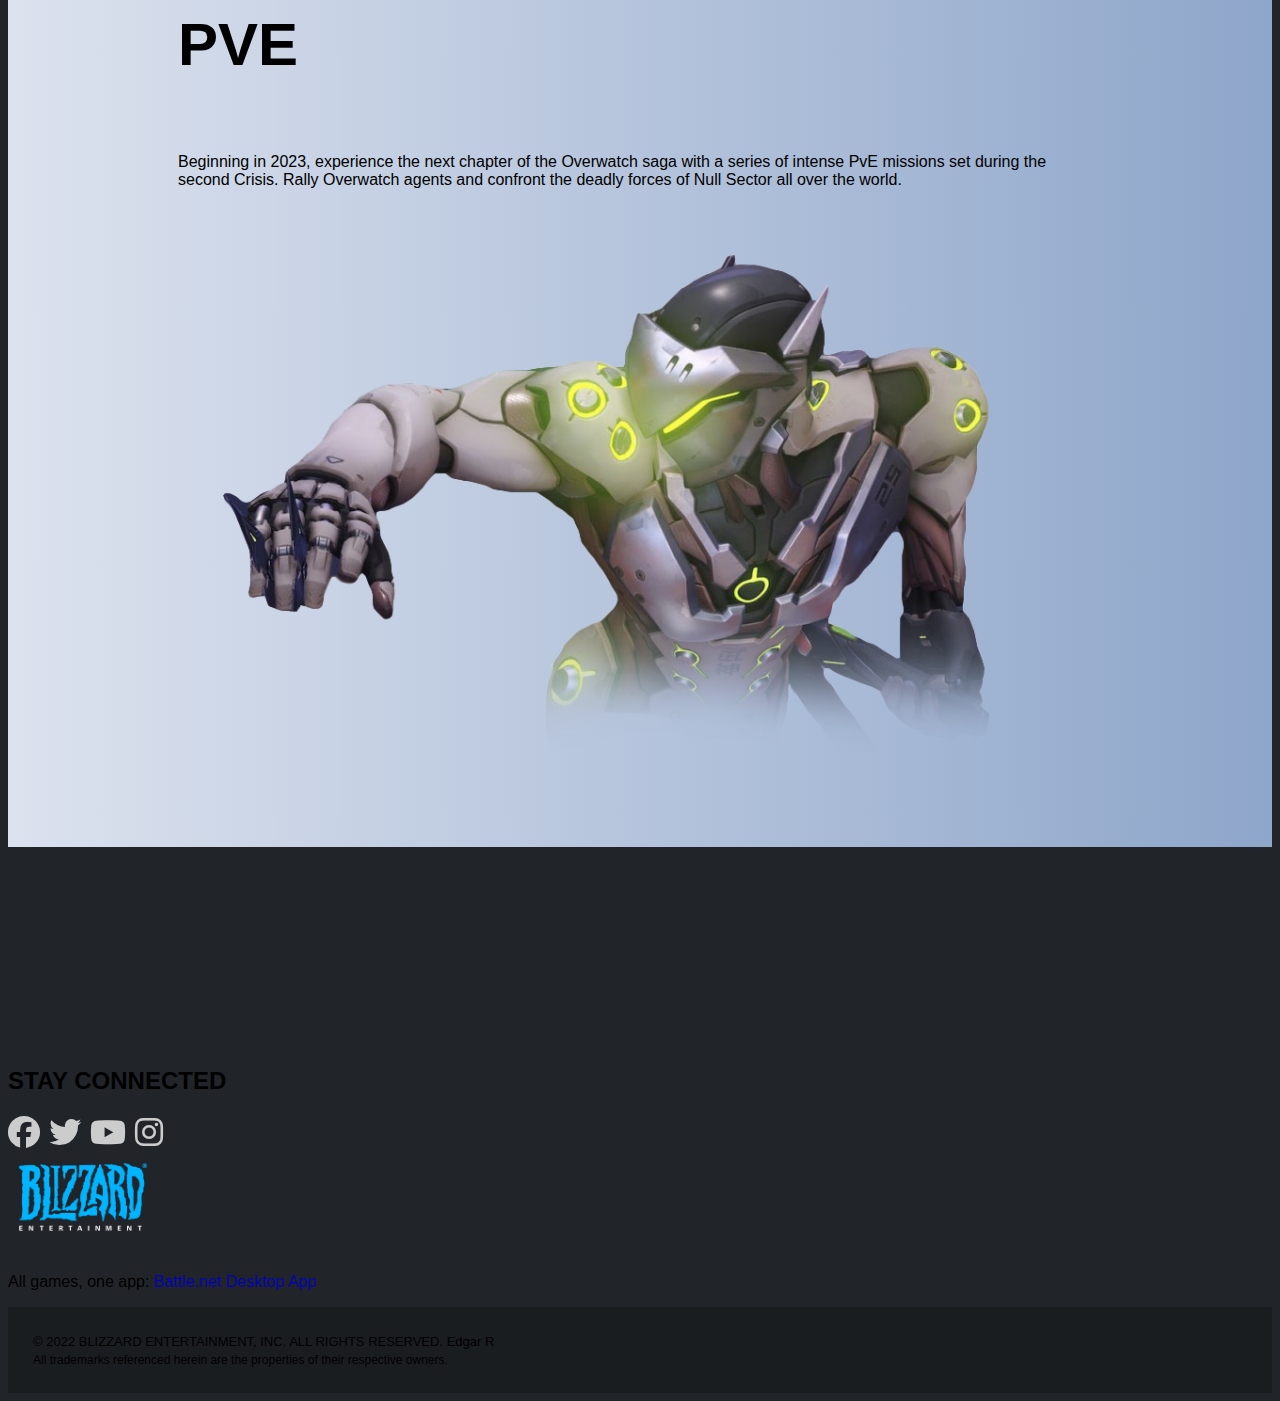
==== commit c2e08e91: "progress landing page" ====
--- a/index.html
+++ b/index.html
@@ -10,8 +10,16 @@
             integrity="sha384-Zenh87qX5JnK2Jl0vWa8Ck2rdkQ2Bzep5IDxbcnCeuOxjzrPF/et3URy9Bv1WTRi"
             crossorigin="anonymous"
         >
-        <link rel="stylesheet" href="style.css">
+        <link rel="stylesheet" href="assets/css/style.css">
+        <!--<link rel="stylesheet" href="assets/css/style2.css">-->
         <link rel="stylesheet" href="https://cdnjs.cloudflare.com/ajax/libs/font-awesome/6.2.0/css/all.min.css">
+        <link rel="icon" type="image/x-icon" href="https://static.playoverwatch.com/img/favicon-2f5255d1c6.ico">
+        <link rel="stylesheet" href="assets/css/owl.carousel.min.css">
+        <link rel="stylesheet" href="assets/css/owl.theme.default.min.css">
+        <link rel="stylesheet" href="https://cdnjs.cloudflare.com/ajax/libs/ionicons/4.5.6/css/ionicons.min.css">
+        <link rel="stylesheet" href="assets/css/animate.css">
+        <link rel="stylesheet" href="assets/js/carousel2.js">
+        <script nonce="86f30540-357a-422c-88dc-931699002ea0">(function(w,d){!function(eK,eL,eM,eN){eK.zarazData=eK.zarazData||{};eK.zarazData.executed=[];eK.zaraz={deferred:[],listeners:[]};eK.zaraz.q=[];eK.zaraz._f=function(eO){return function(){var eP=Array.prototype.slice.call(arguments);eK.zaraz.q.push({m:eO,a:eP})}};for(const eQ of["track","set","debug"])eK.zaraz[eQ]=eK.zaraz._f(eQ);eK.zaraz.init=()=>{var eR=eL.getElementsByTagName(eN)[0],eS=eL.createElement(eN),eT=eL.getElementsByTagName("title")[0];eT&&(eK.zarazData.t=eL.getElementsByTagName("title")[0].text);eK.zarazData.x=Math.random();eK.zarazData.w=eK.screen.width;eK.zarazData.h=eK.screen.height;eK.zarazData.j=eK.innerHeight;eK.zarazData.e=eK.innerWidth;eK.zarazData.l=eK.location.href;eK.zarazData.r=eL.referrer;eK.zarazData.k=eK.screen.colorDepth;eK.zarazData.n=eL.characterSet;eK.zarazData.o=(new Date).getTimezoneOffset();if(eK.dataLayer)for(const eX of Object.entries(Object.entries(dataLayer).reduce(((eY,eZ)=>({...eY[1],...eZ[1]})))))zaraz.set(eX[0],eX[1],{scope:"page"});eK.zarazData.q=[];for(;eK.zaraz.q.length;){const e_=eK.zaraz.q.shift();eK.zarazData.q.push(e_)}eS.defer=!0;for(const fa of[localStorage,sessionStorage])Object.keys(fa||{}).filter((fc=>fc.startsWith("_zaraz_"))).forEach((fb=>{try{eK.zarazData["z_"+fb.slice(7)]=JSON.parse(fa.getItem(fb))}catch{eK.zarazData["z_"+fb.slice(7)]=fa.getItem(fb)}}));eS.referrerPolicy="origin";eS.src="/cdn-cgi/zaraz/s.js?z="+btoa(encodeURIComponent(JSON.stringify(eK.zarazData)));eR.parentNode.insertBefore(eS,eR)};["complete","interactive"].includes(eL.readyState)?zaraz.init():eK.addEventListener("DOMContentLoaded",zaraz.init)}(w,d,0,"script");})(window,document);</script>
     </head>
     <body>
         <nav class="navbar navbar-expand-lg navbar-dark fixed-top bg-dark navfloat navcustom">
@@ -175,7 +183,7 @@
     </section>
     <!-- SEC3 -->
     <section>
-        <div class="container-fluid sectioncs sec1">
+        <div class="container-fluid sectioncs sec1 sec3pad">
             <div>
                 <h1 class="text-center txtlimit" style="padding-bottom: 25px;">NEWS</h1>
             </div>
@@ -232,64 +240,360 @@
             <button class="btn btn-danger btn-lg border-0 d-flex mx-auto m-4" type="button">VIEW ALL</button>
         </div>
     </section>
-    <!-- Footer -->
-    <footer class="bg-dark text-center text-white whitespc">
-        <!-- Grid container -->
-        <div class="container-fluid p-4 pb-0">
-            <h2 style="font-weight: 800;">STAY CONNECTED</h2>
-            <!-- Section: Social media -->
-            <section class="mb-4">
-                <!-- Facebook -->
-                <a class="btn btn-floating m-1 socialscs fa-2x" href="#!" role="button">
-                    <i class="fa-brands fa-facebook"></i>
-                </a>
-                <!-- Twitter -->
-                <a class="btn btn-floating m-1 socialscs fa-2x" href="#!" role="button">
-                    <i class="fab fa-twitter">
+    <!-- SEC4 -->
+    <section>
+        <div class="container-fluid sectioncs sec1 sec4-bg sc4">
+            <div class="row centered sc4ins">
+                <div style="padding-bottom: 45px;">
+                    <h6 class="text-center txtlimit txth6 whitecolor">NOW LIVE</h6>
+                    <h1 class="text-center txtlimit whitecolor" style="padding-bottom: 25px;">
+                        STAND WITH YOUR
+                        <br>
+                        FELLOW HEROES
+                    </h1>
+                    <h6 class="text-center txtlimit txth6 whitecolor">
+                        Grab your friends, group up, and dive into everything Overwatch 2 has in store.
+                    </h6>
+                </div>
+                <div class="row no-gutter d-flex justify-content-center" style="padding-bottom: 25px;">
+                    <div class="card-null text-center" style="width: 18rem; margin: 0px 15px;">
+                        <img src="https://blz-contentstack-images.akamaized.net/v3/assets/blt9c12f249ac15c7ec/blt7ae965a8123f27df/632128d5a0ff920e11e7925c/F2P.jpg?format=webply&quality=90" class="card-img-top" alt="...">
+                        <div class="card-body whitecolor" style="padding: 16px;">
+                            <h6 class="text-center txtlimit txth6" style="padding: 12px;">FREE-TO-PLAY</h6>
+                            <p class="card-text">
+                                More extraordinary heroes will join the current roster. Whether you like to lead the charge, ambush enemies, or aid your allies, there’s a new hero for you.
+                            </p>
+                        </div>
+                    </div>
+                    <div class="card-null text-center" style="width: 18rem; margin: 0px 15px;">
+                        <img src="https://blz-contentstack-images.akamaized.net/v3/assets/blt9c12f249ac15c7ec/blt952acdccb572a7f0/632128d5be2fcf0db5eea556/Heroes.jpg?format=webply&quality=90" class="card-img-top" alt="...">
+                        <div class="card-body whitecolor" style="padding: 16px;">
+                            <h6 class="text-center txtlimit txth6" style="padding: 12px;">
+                                ALL-NEW HEROES
+                            </h6>
+                            <p class="card-text">
+                                Enjoy high-octane conflict with a fresh lineup of heroes, more maps to explore, and 5v5 combat that gives every player game-changing power.
+                            </p>
+                        </div>
+                    </div>
+                    <div class="card-null text-center" style="width: 18rem; margin: 0px 15px;">
+                        <img src="https://blz-contentstack-images.akamaized.net/v3/assets/blt9c12f249ac15c7ec/blt038029114fe902a4/632128d5e7bdcf0dd996c989/Action.jpg?format=webply&quality=90" class="card-img-top" alt="...">
+                        <div class="card-body whitecolor" style="padding: 16px;">
+                            <h6 class="text-center txtlimit txth6" style="padding: 12px;">
+                                AWARD-WINNING ACTION
+                            </h6>
+                            <p class="card-text">
+                                Play across multiple platforms and devices and access your unlocks, progress, and accolades anywhere, any time.
+                            </p>
+                        </div>
+                    </div>
+                    <div class="card-null text-center" style="width: 18rem; margin: 0px 15px;">
+                        <img src="https://blz-contentstack-images.akamaized.net/v3/assets/blt9c12f249ac15c7ec/blt395c88698303c634/632128d51566e20e82f3030a/Crossplay.jpg?format=webply&quality=90" class="card-img-top" alt="...">
+                        <div class="card-body whitecolor" style="padding: 16px;">
+                            <h6 class="text-center txtlimit txth6" style="padding: 12px;">CROSS-PLAY AND PROGRESSION</h6>
+                            <p class="card-text">
+                                Enjoy high-octane conflict with a fresh lineup of heroes, more maps to explore, and 5v5 combat that gives every player game-changing power.
+                            </p>
+                        </div>
+                    </div>
+                </div>
+                <hr>
+                <div class="row centered c-white" style="padding-top: 50px;">
+                    <!-- <div class="col-md-6 img-fluid cspad">
+                        <img src="https://blz-contentstack-images.akamaized.net/v3/assets/blt9c12f249ac15c7ec/bltc4c9620119f0552b/6318cd72a633280e74dc2549/Tank_Heroes_Mobile.png?format=webply&quality=90" width="600px" alt="">
+                    </div>
+                    <div class="col-md-6 align-self-center cspad txtlimit">
+                        <h1 class="txtlimit c-white" style="padding-bottom: 25px;">HEROES</h1>
+                        <h2 class="txtlimit c-white" style="padding-bottom: 25px;">TANK</h2>
+                        <br>
+                        <p>Lorem ipsum dolor sit amet consectetur adipisicing elit. Eum soluta, culpa ducimus voluptate molestiae eveniet doloribus iure ipsa fugiat at nisi placeat ut quam hic libero animi, tempora nam eligendi?</p>
+                        <button class="btn btn-light btn-lg border-0 navbtn" type="button" style="margin: 5px;">LEARN MORE</button>
+                    </div> -->
+                    <h1 class="text-center txtlimit whitecolor" style="padding-bottom: 10px;">
+                        HEROES
+                    </h1>
+                    <h6 class="text-center txtlimit txth6 whitecolor" style="padding-bottom: 18px;">
+                        Fight according to your hero type and your favorite hero!
+                    </h6>
+                    <!--carousel-->
+                    <div class="col-md-12">
+                        <div class="slider-hero">
+                            <div class="featured-carousel owl-carousel">
+                                <div class="item">
+                                    <div class="work">
+                                        <div class="img d-flex align-items-center justify-content-center" style="background-image: url(assets/img/hero_bg.jpg);">
+                                            <div class="col-md-6 img-fluid cspad" style="padding: 100px;">
+                                                <img src="https://blz-contentstack-images.akamaized.net/v3/assets/blt9c12f249ac15c7ec/bltc4c9620119f0552b/6318cd72a633280e74dc2549/Tank_Heroes_Mobile.png?format=webply&quality=90" width="100px" alt="">
+                                            </div>
+                                            <div class="col-md-6 align-self-center cspad txtlimit" style="padding-right: 100px;">
+                                                <h2 class="txtlimit c-white" style="padding-bottom: 0px;">TANK</h2>
+                                                <br>
+                                                <p style="color:white;">Lorem ipsum dolor sit amet consectetur adipisicing elit. Eum soluta, culpa ducimus voluptate molestiae eveniet doloribus iure ipsa fugiat at nisi placeat ut quam hic libero animi, tempora nam eligendi?</p>
+                                                <button class="btn btn-light btn-lg border-0 navbtn" type="button" style="margin: 5px;">LEARN MORE</button>
+                                            </div>
+                                        </div>
+                                    </div>
+                                </div>
+                                <div class="item">
+                                    <div class="work">
+                                        <div class="img d-flex align-items-center justify-content-center" style="background-image: url(assets/img/hero_bg2.jpg);">
+                                            <div class="col-md-6 img-fluid cspad" style="padding: 100px;">
+                                                <img src="https://blz-contentstack-images.akamaized.net/v3/assets/blt9c12f249ac15c7ec/blt76f4604b2eaf8d7a/6318cd7285af980dae7a2e9c/Damage_Heroes_Mobile.png?format=webply&quality=90" width="100px" alt="">
+                                            </div>
+                                            <div class="col-md-6 align-self-center cspad txtlimit" style="padding-right: 100px;">
+                                                <h2 class="txtlimit c-white" style="padding-bottom: 0px;">DAMAGE</h2>
+                                                <br>
+                                                <p style="color:white;">Lorem ipsum dolor sit amet consectetur adipisicing elit. Eum soluta, culpa ducimus voluptate molestiae eveniet doloribus iure ipsa fugiat at nisi placeat ut quam hic libero animi, tempora nam eligendi?</p>
+                                                <button class="btn btn-light btn-lg border-0 navbtn" type="button" style="margin: 5px;">LEARN MORE</button>
+                                            </div>
+                                        </div>
+                                    </div>
+                                </div>
+                                <div class="item">
+                                    <div class="work">
+                                        <div class="img d-flex align-items-center justify-content-center" style="background-image: url(assets/img/hero_bg3.jpg);">
+                                            <div class="col-md-6 img-fluid cspad" style="padding: 100px;">
+                                                <img src="https://blz-contentstack-images.akamaized.net/v3/assets/blt9c12f249ac15c7ec/bltccda82598f60f766/6318cd725f39a30d9cedba4f/Support_Heroes_Mobile.png?format=webply&quality=90" width="100px" alt="">
+                                            </div>
+                                            <div class="col-md-6 align-self-center cspad txtlimit" style="padding-right: 100px;">
+                                                <h2 class="txtlimit c-white" style="padding-bottom: 0px;">SUPPORT</h2>
+                                                <br>
+                                                <p style="color:white;">Lorem ipsum dolor sit amet consectetur adipisicing elit. Eum soluta, culpa ducimus voluptate molestiae eveniet doloribus iure ipsa fugiat at nisi placeat ut quam hic libero animi, tempora nam eligendi?</p>
+                                                <button class="btn btn-light btn-lg border-0 navbtn" type="button" style="margin: 5px;">LEARN MORE</button>
+                                            </div>
+                                        </div>
+                                    </div>
+                                </div>
+                            </div>
+                            <div class="my-5 text-center">
+                                <ul class="thumbnail">
+                                    <li class="active img">
+                                        <a href="#">
+                                            <img src="assets/img/hero1.jpg" alt="Image" class="img-fluid">
+                                        </a>
+                                    </li>
+                                    <li>
+                                        <a href="#">
+                                            <img src="assets/img/hero2.jpg" alt="Image" class="img-fluid">
+                                        </a>
+                                    </li>
+                                    <li>
+                                        <a href="#">
+                                            <img src="assets/img/hero3.jpg" alt="Image" class="img-fluid">
+                                        </a>
+                                    </li>
+                                </ul>
+                            </div>
+                        </div>
+                    </div>
+                </div>
+            </div>
+        </div>
+    </section>
+    <!--SEC5-->
+    <section>
+        <div class="container-fluid sectioncs sec1 sec5-bg sc4">
+            <div class="row centered sc4ins">
+                <div style="padding-bottom: 45px;">
+                    <h1 class="text-center txtlimit whitecolor" style="padding-bottom: 25px;">
+                        MAPS
+                    </h1>
+                    <h6 class="text-center txtlimit txth6 whitecolor" style="padding-bottom: 35px;">
+                        Travel the world and fight for the future in diverse locations around the globe.
+                        <br>
+                        From the technological marvels of Busan to the snow-dusted streets of Toronto,
+                        <br>
+                        every map has objectives to accomplish, secrets to uncover, and strategies to
+                        <br>
+                        explore.
+                    </h6>
+                    <div id="carouselExampleCaptions" class="carousel slide" data-bs-ride="false">
+                        <div class="carousel-indicators">
+                            <button
+                                type="button"
+                                data-bs-target="#carouselExampleCaptions"
+                                data-bs-slide-to="0"
+                                class="active"
+                                aria-current="true"
+                                aria-label="Slide 1"
+                            ></button>
+                            <button
+                                type="button"
+                                data-bs-target="#carouselExampleCaptions"
+                                data-bs-slide-to="1"
+                                aria-label="Slide 2"
+                            ></button>
+                            <button
+                                type="button"
+                                data-bs-target="#carouselExampleCaptions"
+                                data-bs-slide-to="2"
+                                aria-label="Slide 3"
+                            ></button>
+                            <button
+                                type="button"
+                                data-bs-target="#carouselExampleCaptions"
+                                data-bs-slide-to="3"
+                                aria-label="Slide 4"
+                            ></button>
+                            <button
+                                type="button"
+                                data-bs-target="#carouselExampleCaptions"
+                                data-bs-slide-to="4"
+                                aria-label="Slide 5"
+                            ></button>
+                        </div>
+                        <div class="carousel-inner">
+                            <div class="carousel-item active">
+                                <img src="assets/img/maps/maps1.jpg" class="d-block w-30 mx-auto" alt="...">
+                                <div class="carousel-caption d-none d-md-block">
+                                    <h5>NEW: PUSH</h5>
+                                    <p>Teams battle to take control of a robot and push it toward the enemy base.</p>
+                                </div>
+                            </div>
+                            <div class="carousel-item">
+                                <img src="assets/img/maps/maps2.jpg" class="d-block w-30 mx-auto" alt="...">
+                                <div class="carousel-caption d-none d-md-block">
+                                    <h5>HYBRID</h5>
+                                    <p>Attackers capture a payload, then escort it to its destination; defenders try to hold them back.</p>
+                                </div>
+                            </div>
+                            <div class="carousel-item">
+                                <img src="assets/img/maps/maps3.jpg" class="d-block w-30 mx-auto" alt="...">
+                                <div class="carousel-caption d-none d-md-block">
+                                    <h5>CONTROL</h5>
+                                    <p>Teams fight to hold a single objective. The first team to win two rounds wins the map.</p>
+                                </div>
+                            </div>
+                            <div class="carousel-item">
+                                <img src="assets/img/maps/maps4.jpg" class="d-block w-30 mx-auto" alt="...">
+                                <div class="carousel-caption d-none d-md-block">
+                                    <h5>ESCORT</h5>
+                                    <p>One team escorts a payload to its delivery point, while the other races to stop them.</p>
+                                </div>
+                            </div>
+                            <div class="carousel-item">
+                                <img src="assets/img/maps/maps5.jpg" class="d-block w-30 mx-auto" alt="...">
+                                <div class="carousel-caption d-none d-md-block">
+                                    <h5>CAPTURE THE FLAG</h5>
+                                    <p>Teams compete to capture the enemy team's flag while defending their own.</p>
+                                </div>
+                            </div>
+                        </div>
+                        <button
+                            class="carousel-control-prev"
+                            type="button"
+                            data-bs-target="#carouselExampleCaptions"
+                            data-bs-slide="prev"
+                        >
+                            <span class="carousel-control-prev-icon" aria-hidden="true"></span>
+                            <span class="visually-hidden">Previous</span>
+                        </button>
+                        <button
+                            class="carousel-control-next"
+                            type="button"
+                            data-bs-target="#carouselExampleCaptions"
+                            data-bs-slide="next"
+                        >
+                            <span class="carousel-control-next-icon" aria-hidden="true"></span>
+                            <span class="visually-hidden">Next</span>
+                        </button>
+                    </div>
+                </div>
+            </div>
+        </section>
+        <!--SEC6-->
+        <section class="sc6bg">
+            <div class="container-fluid sectioncs sec1 sc6" style="padding-top: 200px;">
+                <div class="row centered">
+                    <div class="col-md-6 align-self-center cspad txtlimit">
+                        <h6 class="txtlimit txth6">NOW LIVE</h6>
+                        <h1>THE STORY CONTINUES WITH PVE</h1>
+                        <br>
+                        <p>
+                            Beginning in 2023, experience the next chapter of the Overwatch saga with a series of intense PvE missions set during the second Crisis. Rally Overwatch agents and confront the deadly forces of Null Sector all over the world.
+                        </p>
+                    </div>
+                    <div class="col-md-6 genjiresponsive d-block" id="video">
+                        <img
+                            src="assets/img/genji.png"
+                            class="img-fluid"
+                            alt=""
+                            width="1000px"
+                        >
+                    </div>
+                </div>
+            </div>
+        </section>
+        <!-- Footer -->
+        <footer class="bg-dark text-center text-white whitespc footercs">
+            <!-- Grid container -->
+            <div class="container-fluid p-4 pb-0">
+                <h2 style="font-weight: 800;">STAY CONNECTED</h2>
+                <!-- Section: Social media -->
+                <section class="mb-4">
+                    <!-- Facebook -->
+                    <a class="btn btn-floating m-1 socialscs fa-2x" href="#!" role="button">
+                        <i class="fa-brands fa-facebook"></i>
+                    </a>
+                    <!-- Twitter -->
+                    <a class="btn btn-floating m-1 socialscs fa-2x" href="#!" role="button">
+                        <i class="fab fa-twitter">
+                        </i
+            >
+                    </a>
+                    <!-- Google -->
+                    <a class="btn btn-floating m-1 socialscs fa-2x" href="#!" role="button">
+                        <i class="fa-brands fa-youtube"></i>
                     </i
             >
                 </a>
-                <!-- Google -->
+                <!-- Instagram -->
                 <a class="btn btn-floating m-1 socialscs fa-2x" href="#!" role="button">
-                    <i class="fa-brands fa-youtube"></i>
-                </i
+                    <i class="fab fa-instagram">
+                    </i
             >
-            </a>
-            <!-- Instagram -->
-            <a class="btn btn-floating m-1 socialscs fa-2x" href="#!" role="button">
-                <i class="fab fa-instagram">
-                </i
-            >
-            </a>
-        </section>
-        <!-- Section: Social media -->
-    </div>
-    <!-- Grid container -->
-    <img
-        src="assets/img/Blizzard_Entertainment_Logo_2015.svg.png"
-        width="150px"
-        style="padding-bottom: 15px;"
-        class="navlogo navlogo-footer"
-        alt="BlizzardLogo"
-    >
-    <div>
-        <p>
-            All games, one app:
-            <a class="link" href="https://www.blizzard.com/apps/battle.net/desktop">Battle.net Desktop App</a>
-        </p>
-    </div>
-    <!-- Copyright -->
-    <div class="text-center" style="background-color: rgba(0, 0, 0, 0.2); padding: 25px;">
-        <span style="font-size: 13px;">© 2022 BLIZZARD ENTERTAINMENT, INC. ALL RIGHTS RESERVED. Edgar R</span>
-        <br>
-        <span style="font-size: 12px;">All trademarks referenced herein are the properties of their respective owners.</span>
-    </div>
-    <!-- Copyright -->
-</footer>
-<script src="https://cdn.jsdelivr.net/npm/bootstrap@5.2.2/dist/js/bootstrap.bundle.min.js" integrity="sha384-OERcA2EqjJCMA+/3y+gxIOqMEjwtxJY7qPCqsdltbNJuaOe923+mo//f6V8Qbsw3" crossorigin="anonymous"></script>
-<script src="https://cdn.jsdelivr.net/npm/@popperjs/core@2.11.6/dist/umd/popper.min.js" integrity="sha384-oBqDVmMz9ATKxIep9tiCxS/Z9fNfEXiDAYTujMAeBAsjFuCZSmKbSSUnQlmh/jp3" crossorigin="anonymous"></script>
-<script src="https://cdn.jsdelivr.net/npm/bootstrap@5.2.2/dist/js/bootstrap.min.js" integrity="sha384-IDwe1+LCz02ROU9k972gdyvl+AESN10+x7tBKgc9I5HFtuNz0wWnPclzo6p9vxnk" crossorigin="anonymous"></script>
-<script src="https://cdn.jsdelivr.net/npm/@popperjs/core@2.11.6/dist/umd/popper.min.js" integrity="sha384-oBqDVmMz9ATKxIep9tiCxS/Z9fNfEXiDAYTujMAeBAsjFuCZSmKbSSUnQlmh/jp3" crossorigin="anonymous"></script>
-<script src="https://cdn.jsdelivr.net/npm/bootstrap@5.2.2/dist/js/bootstrap.min.js" integrity="sha384-IDwe1+LCz02ROU9k972gdyvl+AESN10+x7tBKgc9I5HFtuNz0wWnPclzo6p9vxnk" crossorigin="anonymous"></script>
+                </a>
+            </section>
+            <!-- Section: Social media -->
+        </div>
+        <!-- Grid container -->
+        <img
+            src="assets/img/Blizzard_Entertainment_Logo_2015.svg.png"
+            width="150px"
+            style="padding-bottom: 15px;"
+            class="navlogo navlogo-footer"
+            alt="BlizzardLogo"
+        >
+        <div>
+            <p>
+                All games, one app:
+                <a class="link" href="https://www.blizzard.com/apps/battle.net/desktop">Battle.net Desktop App</a>
+            </p>
+        </div>
+        <!-- Copyright -->
+        <div class="text-center" style="background-color: rgba(0, 0, 0, 0.2); padding: 25px;">
+            <span class="txtlimit" style="font-size: 13px;">© 2022 BLIZZARD ENTERTAINMENT, INC. ALL RIGHTS RESERVED. Edgar R</span>
+            <br>
+            <span style="font-size: 12px;">All trademarks referenced herein are the properties of their respective owners.</span>
+        </div>
+        <!-- Copyright -->
+    </footer>
+    <script src="https://cdn.jsdelivr.net/npm/bootstrap@5.2.2/dist/js/bootstrap.bundle.min.js" integrity="sha384-OERcA2EqjJCMA+/3y+gxIOqMEjwtxJY7qPCqsdltbNJuaOe923+mo//f6V8Qbsw3" crossorigin="anonymous"></script>
+    <script src="https://cdn.jsdelivr.net/npm/@popperjs/core@2.11.6/dist/umd/popper.min.js" integrity="sha384-oBqDVmMz9ATKxIep9tiCxS/Z9fNfEXiDAYTujMAeBAsjFuCZSmKbSSUnQlmh/jp3" crossorigin="anonymous"></script>
+    <script src="https://cdn.jsdelivr.net/npm/bootstrap@5.2.2/dist/js/bootstrap.min.js" integrity="sha384-IDwe1+LCz02ROU9k972gdyvl+AESN10+x7tBKgc9I5HFtuNz0wWnPclzo6p9vxnk" crossorigin="anonymous"></script>
+    <script src="https://cdn.jsdelivr.net/npm/@popperjs/core@2.11.6/dist/umd/popper.min.js" integrity="sha384-oBqDVmMz9ATKxIep9tiCxS/Z9fNfEXiDAYTujMAeBAsjFuCZSmKbSSUnQlmh/jp3" crossorigin="anonymous"></script>
+    <script src="https://cdn.jsdelivr.net/npm/bootstrap@5.2.2/dist/js/bootstrap.min.js" integrity="sha384-IDwe1+LCz02ROU9k972gdyvl+AESN10+x7tBKgc9I5HFtuNz0wWnPclzo6p9vxnk" crossorigin="anonymous"></script>
+    <script src="assets/js/jquery.min.js"></script>
+    <script src="assets/js/popper.js"></script>
+    <script src="assets/js/bootstrap.min.js"></script>
+    <script src="assets/js/owl.carousel.min.js"></script>
+    <script src="assets/js/main.js"></script>
+    <script
+        defer
+        src="https://static.cloudflareinsights.com/beacon.min.js/vaafb692b2aea4879b33c060e79fe94621666317369993"
+        integrity="sha512-0ahDYl866UMhKuYcW078ScMalXqtFJggm7TmlUtp0UlD4eQk0Ixfnm5ykXKvGJNFjLMoortdseTfsRT8oCfgGA=="
+        data-cf-beacon='{"rayId":"77cdce3e5c5c7e46","token":"cd0b4b3a733644fc843ef0b185f98241","version":"2022.11.3","si":100}'
+        crossorigin="anonymous"
+    ></script>
 </body>
 </html>
--- a/assets/css/style.css
+++ b/assets/css/style.css
@@ -0,0 +1,801 @@
+* {
+  font-family: sans-serif;
+  transition: 0.3s;
+}
+
+body {
+  background-color: #212529;
+}
+
+.footercs {
+}
+
+.card-null {
+  background-color: none;
+}
+
+.txth6 {
+  font-weight: 800;
+}
+
+hr {
+  border: 0;
+  height: 3px;
+  background-image: linear-gradient(
+    to right,
+    rgba(255, 255, 255, 0),
+    rgba(255, 255, 255, 1),
+    rgba(255, 255, 255, 0)
+  );
+}
+
+.whitecolor {
+  color: white;
+}
+
+.sc4 {
+  transform-origin: left bottom;
+  transform: skewY(-3deg);
+}
+
+.sc4ins {
+  transform-origin: right bottom;
+  transform: skewY(3deg);
+  padding-top: 50px;
+}
+
+.sc6bg {
+  position: relative;
+  top: -200px;
+  z-index: -1;
+}
+
+.sec3pad {
+  padding-bottom: 120px !important;
+}
+
+.icopos {
+  position: absolute !important;
+  left: 0 !important;
+  right: 0 !important;
+  margin-left: auto !important;
+  margin-right: auto !important;
+  bottom: 60px !important;
+}
+
+.whitespc {
+  white-space: nowrap;
+  width: 100%;
+  overflow: hidden;
+  text-overflow: ellipsis;
+}
+
+a {
+  text-decoration: none;
+  filter: brightness(80%);
+}
+
+a:hover {
+  color: white !important;
+  filter: brightness(100%);
+}
+
+.no-gutter > [class*="col-"] {
+  padding-right: 0;
+  padding-left: 0;
+}
+
+.cspad {
+  padding: 20px;
+}
+
+/* embed */
+.ytb-as:hover {
+  -webkit-filter: brightness(100%);
+  -moz-filter: brightness(100%);
+  filter: brightness(100%);
+}
+
+.ytb-as {
+  -webkit-filter: brightness(80%);
+  -moz-filter: brightness(80%);
+  filter: brightness(80%);
+}
+
+.youtube_codegena {
+  background-color: rgb(0, 0, 0, 0) !important;
+  padding-top: 0 !important;
+  padding-bottom: 0 !important;
+  margin-top: 0 !important;
+  margin-bottom: 0 !important;
+}
+
+/* embed */
+
+.sec1 {
+  background-image: linear-gradient(to right, #dce2ee, #8ea6ca);
+}
+
+h1 {
+  font-weight: 800;
+  font-size: 60px;
+}
+
+h2 {
+  font-weight: 800;
+}
+
+h5 {
+  font-weight: 600;
+}
+
+link {
+  color: #148eff;
+}
+
+a:hover {
+  color: #f06414;
+}
+
+:root {
+  --black: hsl(0, 0%, 0%, 0.7);
+  --trans: hsl(0, 0%, 0%, 0);
+}
+
+.navcustom {
+  margin: 10px;
+  border-radius: 15px;
+  padding: 10px;
+  background-color: rgb(0, 0, 0) !important; /* Fallback color */
+  background-color: rgba(
+    0,
+    0,
+    0,
+    0.6
+  ) !important; /* Black w/opacity/see-through */
+  backdrop-filter: blur(8px) !important;
+}
+
+.dropdown-menu-dark {
+  border-radius: 15px;
+  margin-top: 30px !important;
+  background-color: rgba(
+    0,
+    0,
+    0,
+    0.6
+  ) !important; /* Black w/opacity/see-through */
+  backdrop-filter: blur(8px) !important;
+}
+
+.nav-link {
+  font-weight: 700 !important;
+  color: white;
+  font-size: 18px;
+}
+
+.nav-link:hover {
+  background-color: rgb(255, 255, 255, 0.2);
+  color: white;
+  border-radius: 8px;
+}
+
+.btn {
+  font-weight: 700;
+  background-color: #f06414;
+  border-radius: 0;
+}
+
+.btn:hover {
+  background-color: #f3945a;
+}
+
+.btn-light {
+  background-color: rgb(238, 238, 238);
+}
+
+.btn-light:hover {
+  background-color: white;
+}
+
+.active {
+  color: #f06414 !important;
+}
+
+.active:hover {
+  color: #f06414 !important;
+}
+
+.thick {
+  font-weight: 700;
+}
+
+.no-radius {
+  border-radius: 0 !important;
+}
+
+.img-btn {
+  opacity: 0.6;
+}
+
+.img-btn:hover {
+  opacity: 1.6;
+}
+
+.impact {
+  font-family: "Oswald", sans-serif !important;
+  line-height: 70px !important  ;
+  font-weight: 500 !important;
+  font-style: italic;
+  font-variant: normal;
+  letter-spacing: 1px;
+  text-indent: 0px;
+  text-decoration: none solid !important;
+}
+
+.jumbo-bg {
+  /* background-image: url(assets/img/kiriko_4k_hd_overwatch_2.jpg); */
+  background: linear-gradient(var(--trans), var(--black)),
+    url(../img/overwatchgif.gif) no-repeat center center / cover !important;
+  background-size: cover;
+}
+
+.sec2-bg {
+  /* background-image: url(assets/img/kiriko_4k_hd_overwatch_2.jpg); */
+  background: rgb(48, 49, 106);
+  background: linear-gradient(
+      0deg,
+      rgba(48, 49, 106, 0.8337710084033614) 0%,
+      rgba(48, 49, 106, 1) 100%
+    ),
+    url(../img/kiriko_4k_hd_overwatch_2.jpg) no-repeat center center / cover !important;
+  background-size: cover;
+}
+
+.sec4-bg {
+  background: rgb(48, 49, 106);
+  background: linear-gradient(
+      0deg,
+      rgba(48, 49, 106, 0) 0%,
+      rgba(48, 49, 106, 0) 0%
+    ),
+    url(../img/1600_Sky.jpg) no-repeat center center / cover !important;
+  background-size: cover;
+}
+
+.sec5-bg {
+  background: rgb(48, 49, 106);
+  background: linear-gradient(
+      0deg,
+      rgba(48, 49, 106, 0) 0%,
+      rgba(48, 49, 106, 0) 0%
+    ),
+    url(../img/mapsbg.jpg) no-repeat center center / cover !important;
+  background-size: cover;
+}
+
+.c-white {
+  color: white !important;
+}
+
+.jumbotron {
+  height: 100vh;
+}
+
+.socialscs {
+  background: none;
+  color: white;
+}
+
+.socialscs:hover {
+  background: none;
+  color: #f06414;
+}
+
+.res2 {
+  display: none;
+}
+
+.navlogo:hover {
+  filter: brightness(120%);
+}
+
+.card {
+  background: rgb(53, 62, 98);
+  background: radial-gradient(
+    circle,
+    rgba(53, 62, 98, 1) 0%,
+    rgba(31, 36, 58, 1) 100%
+  );
+  color: white;
+}
+
+.card-imgcs {
+  object-fit: cover;
+}
+
+.noborderrad {
+  border: 0px !important;
+}
+
+/* ====================================== PC =================================== */
+
+@media screen and (min-width: 900px) {
+  .sectioncs {
+    padding: 80px 150px;
+  }
+}
+
+/* ====================================== TABLET =================================== */
+
+@media (min-width: 801px) {
+}
+/* ====================================== ANDROID =================================== */
+
+@media screen and (max-width: 1250px) {
+  .imgjum {
+    width: 45vh !important;
+  }
+  .h1jum {
+    word-wrap: break-word !important;
+    font-size: 20px !important;
+    line-height: 35px !important;
+    padding-bottom: 15px !important;
+  }
+  .pjum {
+    font-size: 15px !important;
+  }
+  .btnjum {
+    font-size: 15px !important;
+  }
+  h1 {
+    font-size: 35px !important;
+  }
+  .res {
+    display: none;
+  }
+
+  .res2 {
+    display: block;
+    width: 70px;
+  }
+
+  .sectioncs {
+    padding: 25px;
+  }
+
+  .jumbotron {
+    padding: 15px;
+  }
+
+  .navlogoblizzard {
+    display: none;
+  }
+
+  .h1-resp {
+    font-size: 27px;
+  }
+
+  .navbtn {
+    display: none;
+  }
+
+  .nav-link:hover {
+    background-color: rgb(255, 255, 255, 0.2);
+    color: white;
+    border-radius: 8px;
+    padding: 10px 20px;
+  }
+
+  h1 {
+    font-size: 50px;
+  }
+
+  /* #video {
+    position: relative;
+    padding-bottom: 56.25%;
+    height: 0;
+  }
+
+  #video iframe {
+    position: absolute;
+    top: 0;
+    left: 0;
+    width: 100%;
+    height: 100%;
+  } */
+  .txtlimit {
+    word-wrap: break-word;
+  }
+
+  .centered {
+    text-align: center;
+  }
+}
+/*-------------------------------------------------------------------------------------------------------------------------------------------------*/
+/* CAROUSEL */
+.slider-hero {
+  position: relative;
+}
+
+.owl-carousel {
+  position: relative;
+}
+.owl-carousel .owl-item {
+  opacity: 1;
+}
+.owl-carousel .owl-item.active {
+  opacity: 1;
+}
+.owl-carousel .owl-nav {
+  position: absolute;
+  top: 50%;
+  width: 100%;
+}
+.owl-carousel .owl-nav .owl-prev,
+.owl-carousel .owl-nav .owl-next {
+  position: absolute;
+  -webkit-transform: translateY(-50%);
+  -ms-transform: translateY(-50%);
+  transform: translateY(-50%);
+  margin-top: 0;
+  color: white !important;
+  -webkit-transition: 0.7s;
+  -o-transition: 0.7s;
+  transition: 0.7s;
+  opacity: 1;
+}
+@media (prefers-reduced-motion: reduce) {
+  .owl-carousel .owl-nav .owl-prev,
+  .owl-carousel .owl-nav .owl-next {
+    -webkit-transition: none;
+    -o-transition: none;
+    transition: none;
+  }
+}
+.owl-carousel .owl-nav .owl-prev span:before,
+.owl-carousel .owl-nav .owl-next span:before {
+  font-size: 30px;
+}
+.owl-carousel .owl-nav .owl-prev {
+  left: 20px;
+}
+.owl-carousel .owl-nav .owl-next {
+  right: 20px;
+}
+.owl-carousel .owl-dots {
+  text-align: center;
+  margin-top: 0;
+  position: absolute;
+  bottom: 20px;
+  right: 0;
+  left: 0;
+}
+.owl-carousel .owl-dots .owl-dot {
+  width: 10px;
+  height: 10px;
+  margin: 5px;
+  border-radius: 50%;
+  background: rgba(255, 255, 255, 0.5);
+  position: relative;
+}
+.owl-carousel .owl-dots .owl-dot:hover,
+.owl-carousel .owl-dots .owl-dot:focus {
+  outline: none !important;
+}
+.owl-carousel .owl-dots .owl-dot.active {
+  background: #ff5959;
+}
+
+.owl-carousel.owl-drag .owl-item {
+  -ms-touch-action: pan-y;
+  touch-action: pan-y;
+}
+
+.work {
+  width: 100%;
+}
+
+.work .text h2 {
+  font-size: 60px;
+  font-weight: 200;
+  color: #fff;
+  text-transform: uppercase;
+}
+@media (max-width: 991.98px) {
+  .work .text h2 {
+    font-size: 40px;
+  }
+}
+.work .text span {
+  font-size: 12px;
+  letter-spacing: 1px;
+  color: rgba(0, 0, 0, 0.3);
+  text-transform: uppercase;
+  font-weight: 500;
+}
+
+img {
+  vertical-align: middle;
+  border-style: none;
+}
+
+.img-fluid {
+  max-width: 100%;
+  height: auto;
+}
+
+.img-thumbnail {
+  padding: 0.25rem;
+  background-color: #fff;
+  border: 1px solid #dee2e6;
+  border-radius: 0.25rem;
+  max-width: 100%;
+  height: auto;
+}
+
+.figure {
+  display: inline-block;
+}
+
+.figure-img {
+  margin-bottom: 0.5rem;
+  line-height: 1;
+}
+
+.card-img-overlay {
+  position: absolute;
+  top: 0;
+  right: 0;
+  bottom: 0;
+  left: 0;
+  padding: 1.25rem;
+}
+
+.card-img {
+  width: 100%;
+  border-radius: calc(0.25rem - 1px);
+}
+
+.card-img-top {
+  width: 100%;
+  border-top-left-radius: calc(0.25rem - 1px);
+  border-top-right-radius: calc(0.25rem - 1px);
+}
+
+.card-img-bottom {
+  width: 100%;
+  border-bottom-right-radius: calc(0.25rem - 1px);
+  border-bottom-left-radius: calc(0.25rem - 1px);
+}
+
+.card-group {
+  display: -webkit-box;
+  display: -ms-flexbox;
+  display: flex;
+  -webkit-box-orient: vertical;
+  -webkit-box-direction: normal;
+  -ms-flex-direction: column;
+  flex-direction: column;
+}
+.card-group > .card {
+  margin-bottom: 15px;
+}
+@media (min-width: 576px) {
+  .card-group {
+    -webkit-box-orient: horizontal;
+    -webkit-box-direction: normal;
+    -ms-flex-flow: row wrap;
+    flex-flow: row wrap;
+  }
+  .card-group > .card {
+    -webkit-box-flex: 1;
+    -ms-flex: 1 0 0%;
+    flex: 1 0 0%;
+    margin-bottom: 0;
+  }
+  .card-group > .card + .card {
+    margin-left: 0;
+    border-left: 0;
+  }
+  .card-group > .card:not(:last-child) {
+    border-top-right-radius: 0;
+    border-bottom-right-radius: 0;
+  }
+  .card-group > .card:not(:last-child) .card-img-top,
+  .card-group > .card:not(:last-child) .card-header {
+    border-top-right-radius: 0;
+  }
+  .card-group > .card:not(:last-child) .card-img-bottom,
+  .card-group > .card:not(:last-child) .card-footer {
+    border-bottom-right-radius: 0;
+  }
+  .card-group > .card:not(:first-child) {
+    border-top-left-radius: 0;
+    border-bottom-left-radius: 0;
+  }
+  .card-group > .card:not(:first-child) .card-img-top,
+  .card-group > .card:not(:first-child) .card-header {
+    border-top-left-radius: 0;
+  }
+  .card-group > .card:not(:first-child) .card-img-bottom,
+  .card-group > .card:not(:first-child) .card-footer {
+    border-bottom-left-radius: 0;
+  }
+}
+
+@media print {
+  *,
+  *::before,
+  *::after {
+    text-shadow: none !important;
+    -webkit-box-shadow: none !important;
+    box-shadow: none !important;
+  }
+  a:not(.btn) {
+    text-decoration: underline;
+  }
+  abbr[title]::after {
+    content: " (" attr(title) ")";
+  }
+  pre {
+    white-space: pre-wrap !important;
+  }
+  pre,
+  blockquote {
+    border: 1px solid #adb5bd;
+    page-break-inside: avoid;
+  }
+  thead {
+    display: table-header-group;
+  }
+  tr,
+  img {
+    page-break-inside: avoid;
+  }
+  p,
+  h2,
+  h3 {
+    orphans: 3;
+    widows: 3;
+  }
+  h2,
+  h3 {
+    page-break-after: avoid;
+  }
+  @page {
+    size: a3;
+  }
+  body {
+    min-width: 992px !important;
+  }
+  .container {
+    min-width: 992px !important;
+  }
+  .navbar {
+    display: none;
+  }
+  .badge {
+    border: 1px solid #000;
+  }
+  .table {
+    border-collapse: collapse !important;
+  }
+  .table td,
+  .table th {
+    background-color: #fff !important;
+  }
+  .table-bordered th,
+  .table-bordered td {
+    border: 1px solid #dee2e6 !important;
+  }
+  .table-dark {
+    color: inherit;
+  }
+  .table-dark th,
+  .table-dark td,
+  .table-dark thead th,
+  .table-dark tbody + tbody {
+    border-color: #dee2e6;
+  }
+  .table .thead-dark th {
+    color: inherit;
+    border-color: #dee2e6;
+  }
+}
+
+.img {
+  background-size: cover;
+  background-repeat: no-repeat;
+  background-position: center center;
+}
+
+.work {
+  width: 100%;
+}
+.work .img {
+  width: 100%;
+  height: 600px;
+  position: relative;
+  z-index: 0;
+  border-radius: 10px;
+  overflow: hidden;
+  -webkit-box-shadow: 0px 20px 35px -30px rgba(0, 0, 0, 0.26);
+  -moz-box-shadow: 0px 20px 35px -30px rgba(0, 0, 0, 0.26);
+  box-shadow: 0px 20px 35px -30px rgba(0, 0, 0, 0.26);
+}
+.work .img:after {
+  position: absolute;
+  top: 0;
+  left: 0;
+  right: 0;
+  bottom: 0;
+  content: "";
+  z-index: -1;
+  background: #000;
+  opacity: 0;
+}
+.work .text h2 {
+  font-size: 60px;
+  font-weight: 200;
+  color: #fff;
+  text-transform: uppercase;
+}
+@media (max-width: 991.98px) {
+  .work .text h2 {
+    font-size: 40px;
+  }
+}
+.work .text span {
+  font-size: 12px;
+  letter-spacing: 1px;
+  color: rgba(0, 0, 0, 0.3);
+  text-transform: uppercase;
+  font-weight: 500;
+}
+
+.thumbnail {
+  list-style: none;
+  padding: 0;
+  margin: 0;
+  position: absolute;
+  bottom: 0px;
+  left: 50%;
+  -webkit-transform: translateY(50%) translateX(-50%);
+  -ms-transform: translateY(50%) translateX(-50%);
+  transform: translateY(50%) translateX(-50%);
+  z-index: 99;
+  width: 100%;
+}
+.thumbnail li {
+  display: inline-block;
+}
+.thumbnail li a {
+  display: block;
+  margin: 4px;
+}
+.thumbnail li a img {
+  width: 80px;
+  border-radius: 50%;
+  -webkit-transform: scale(0.8);
+  -ms-transform: scale(0.8);
+  transform: scale(0.8);
+  -webkit-transition: 0.3s all ease;
+  -o-transition: 0.3s all ease;
+  transition: 0.3s all ease;
+  -webkit-box-shadow: 0 5px 10px 0 rgba(0, 0, 0, 0.2);
+  box-shadow: 0 5px 10px 0 rgba(0, 0, 0, 0.2);
+}
+.thumbnail li.active a img {
+  border: 4px solid #fff;
+  -webkit-transform: scale(1.1);
+  -ms-transform: scale(1.1);
+  transform: scale(1.1);
+  -webkit-box-shadow: 0 10px 20px 0 rgba(0, 0, 0, 0.2);
+  box-shadow: 0 10px 20px 0 rgba(0, 0, 0, 0.2);
+}
+@media (max-width: 767.98px) {
+  .thumbnail li a img {
+    width: 50px;
+  }
+}
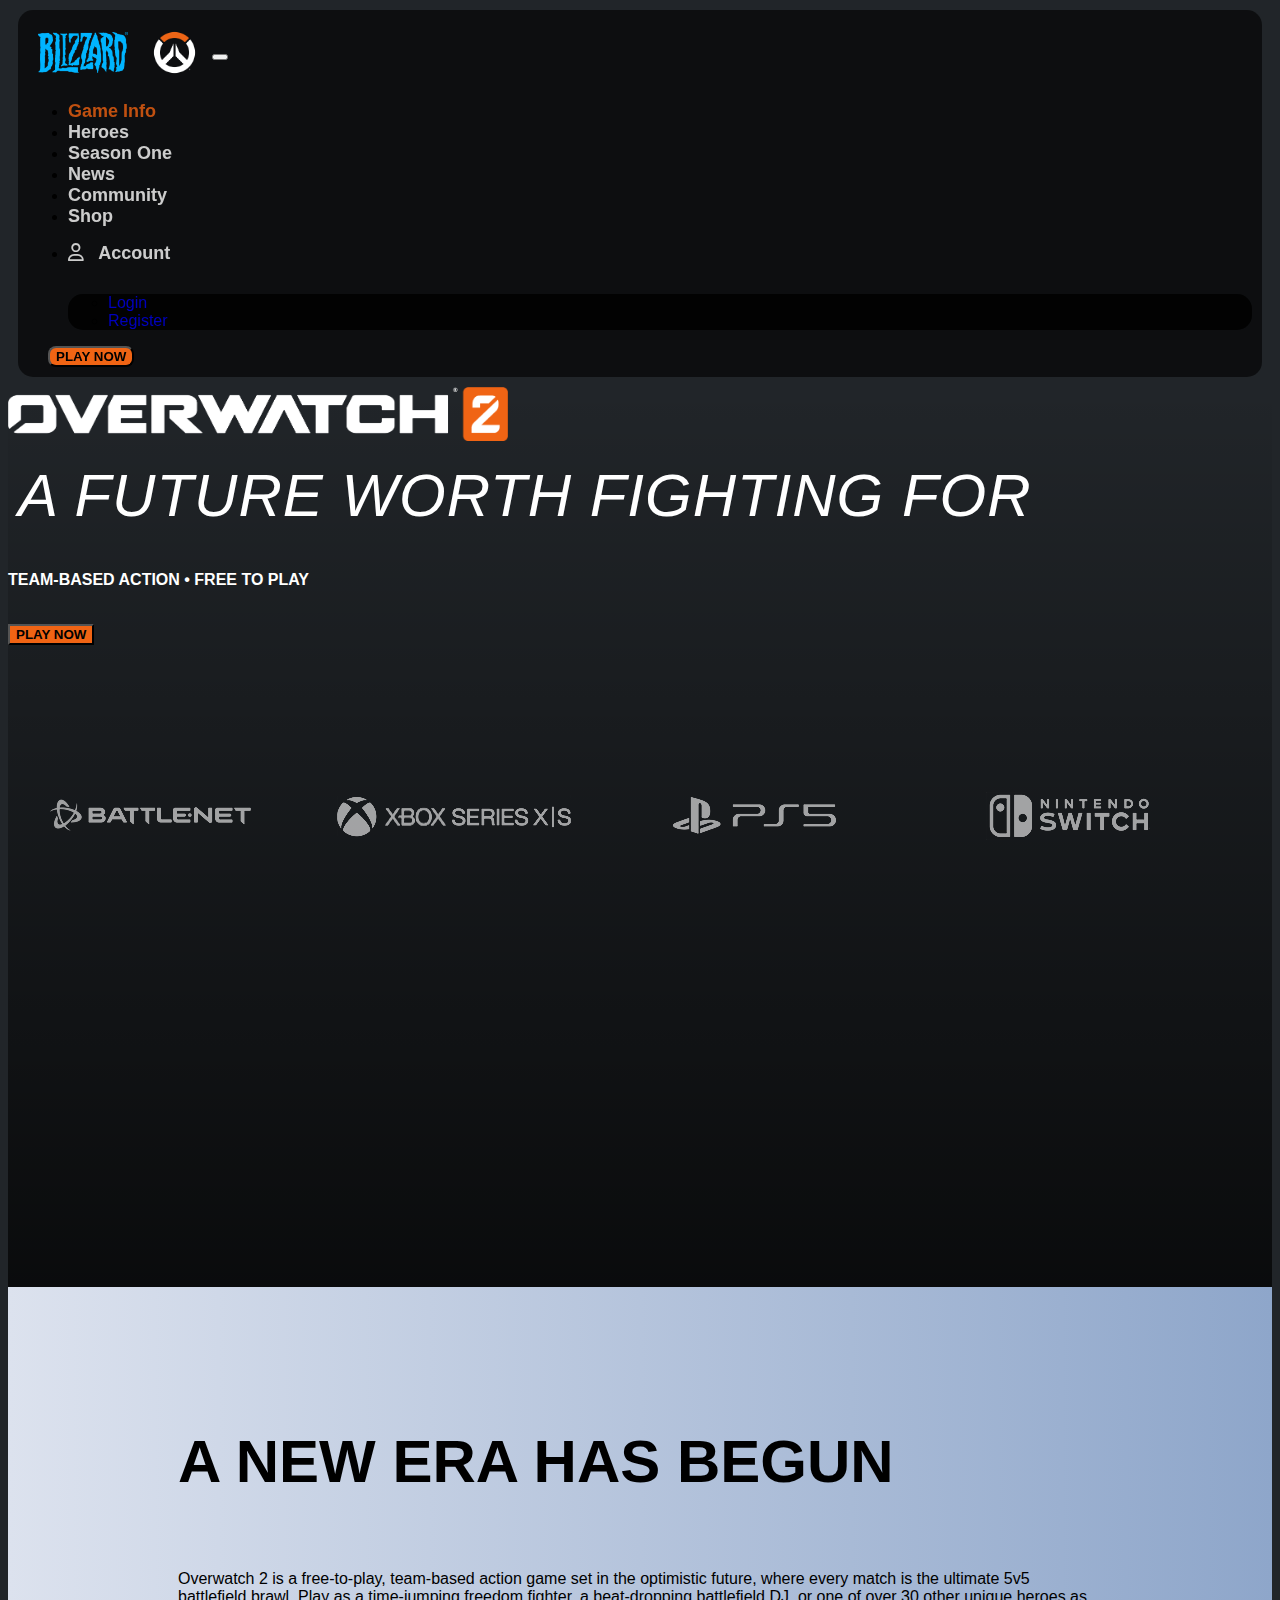
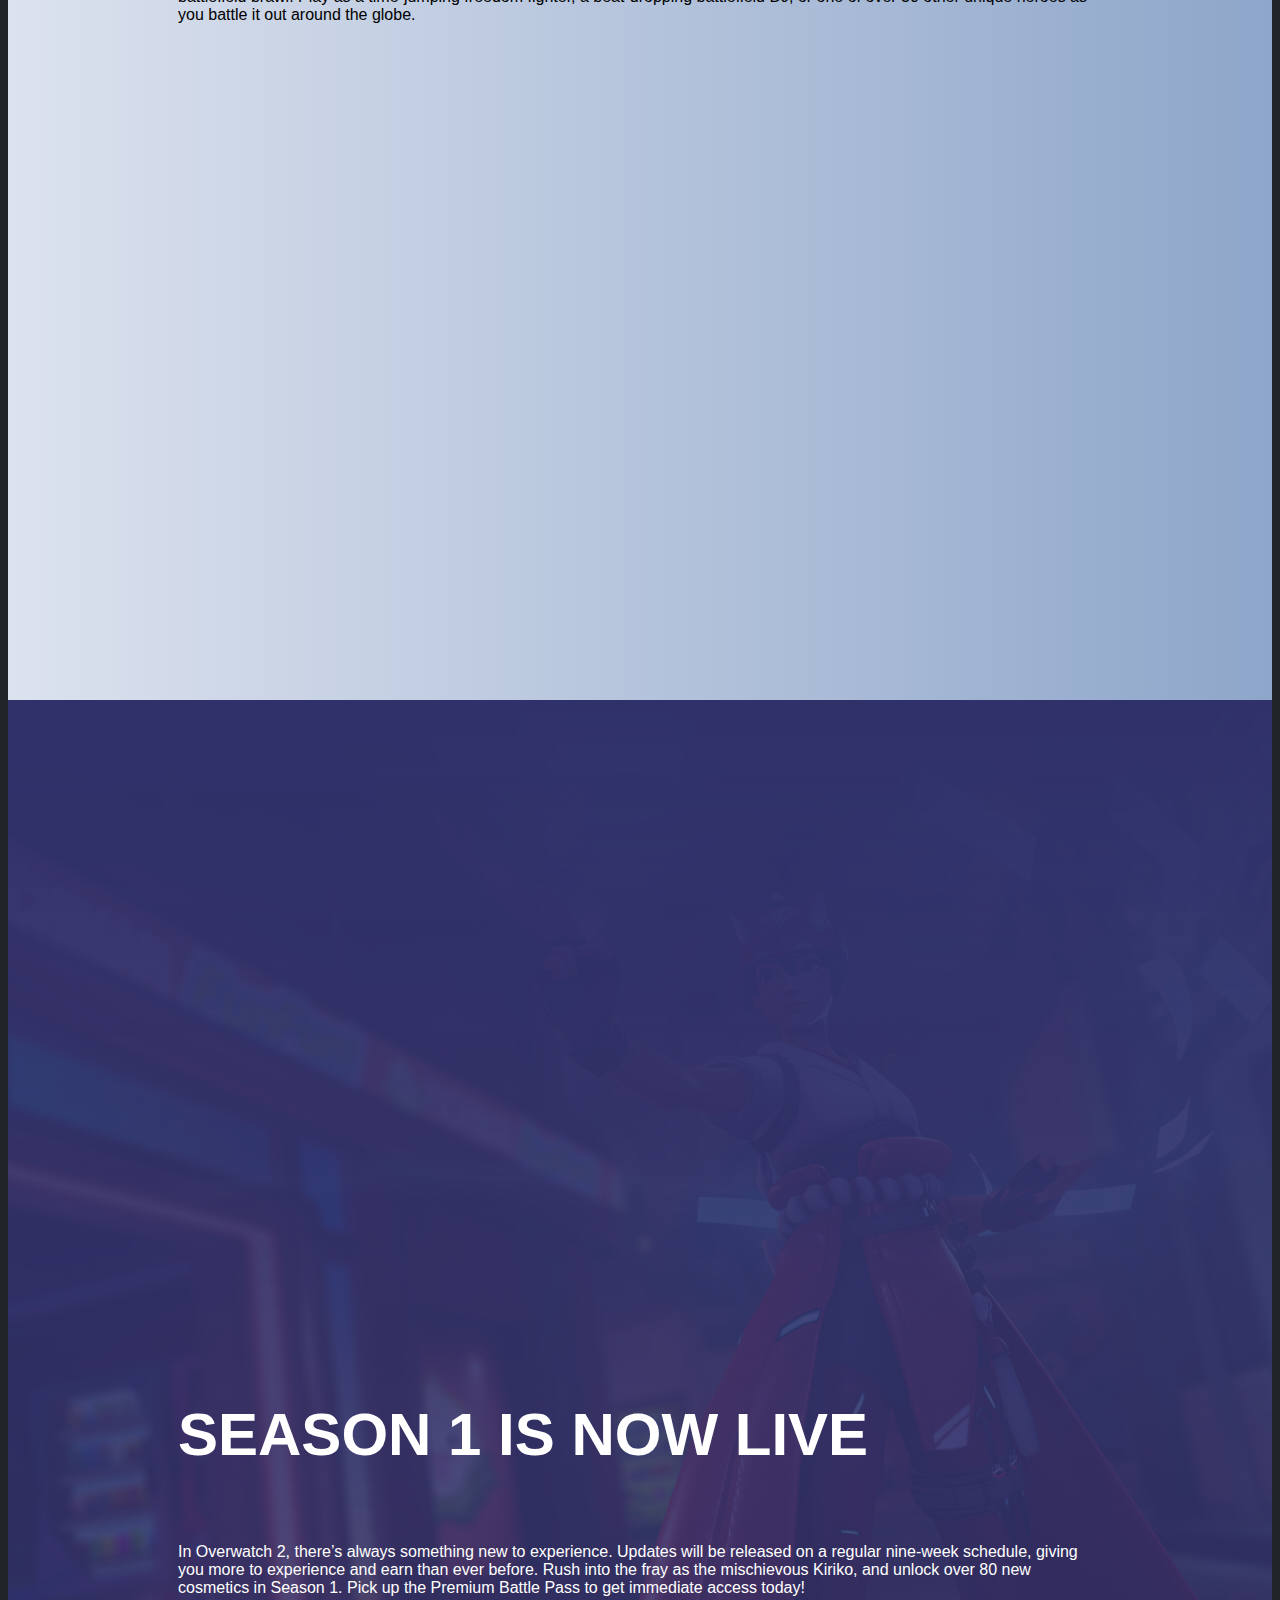
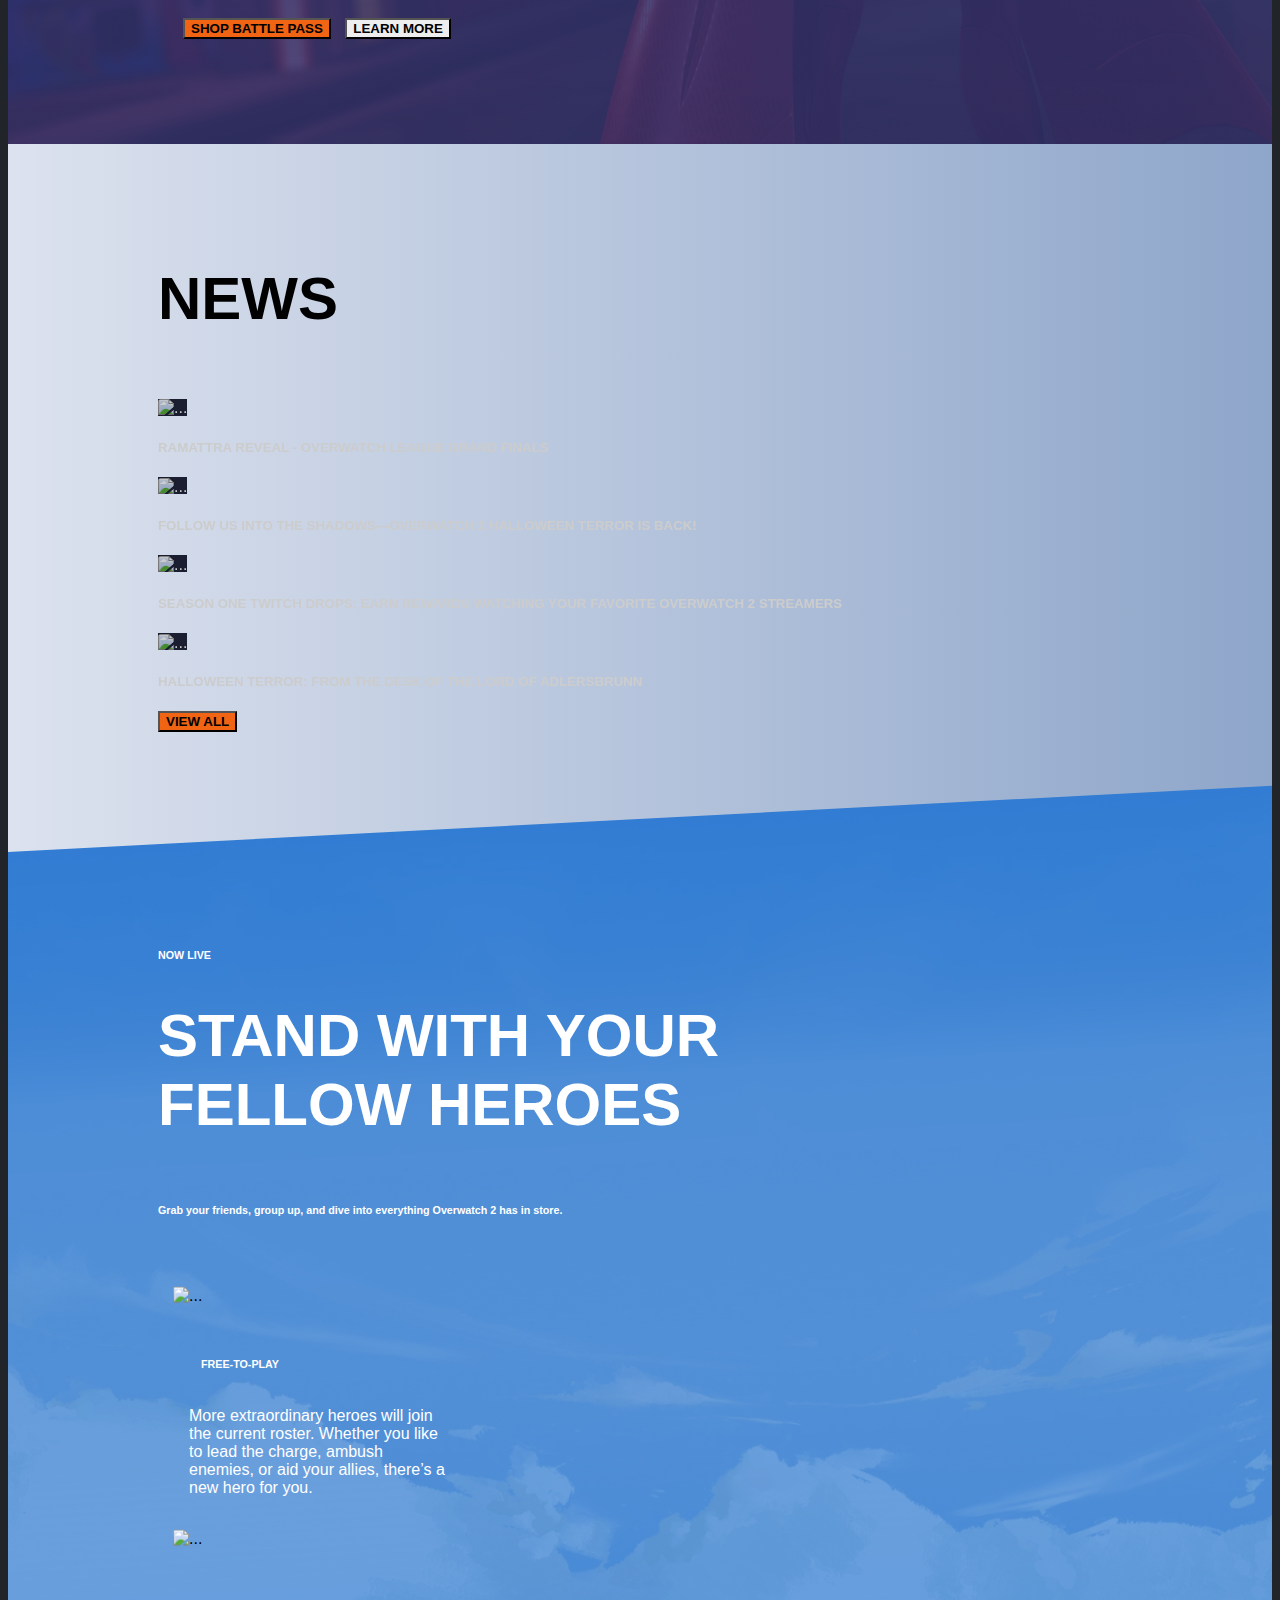
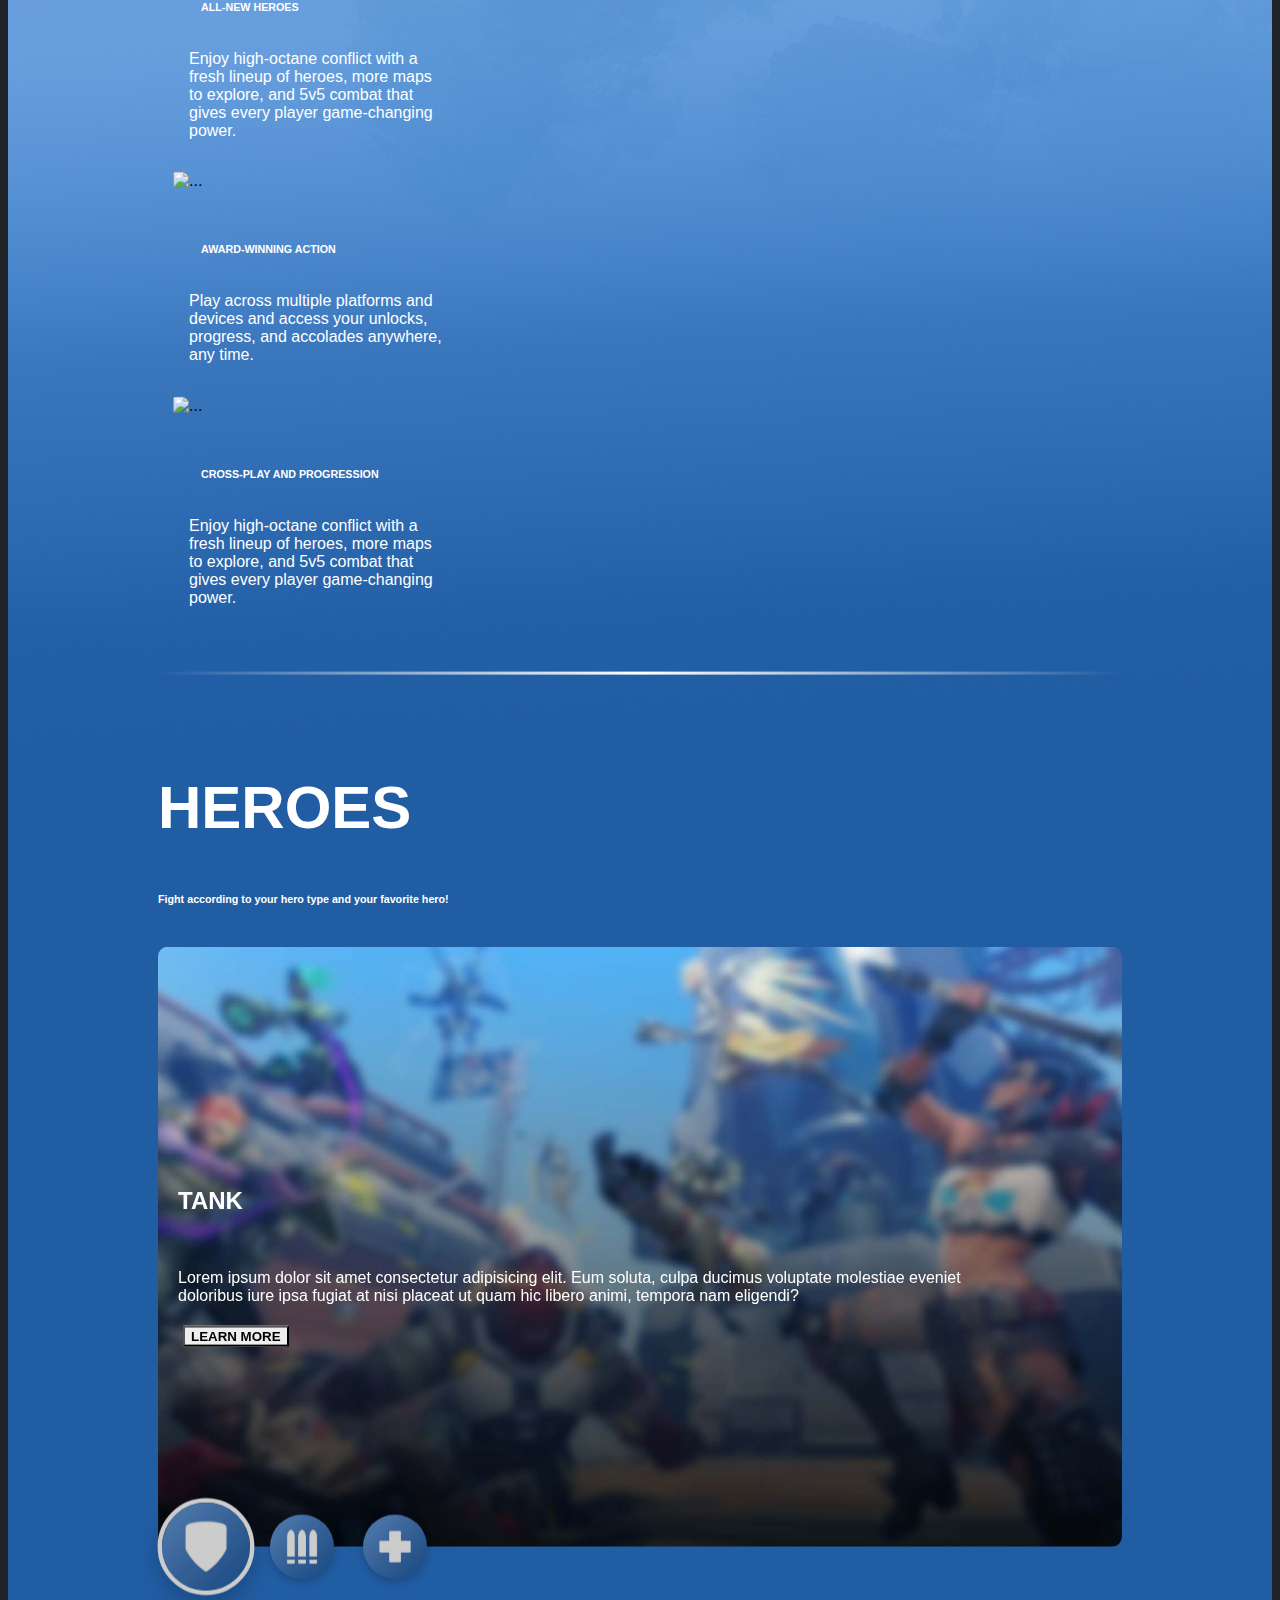
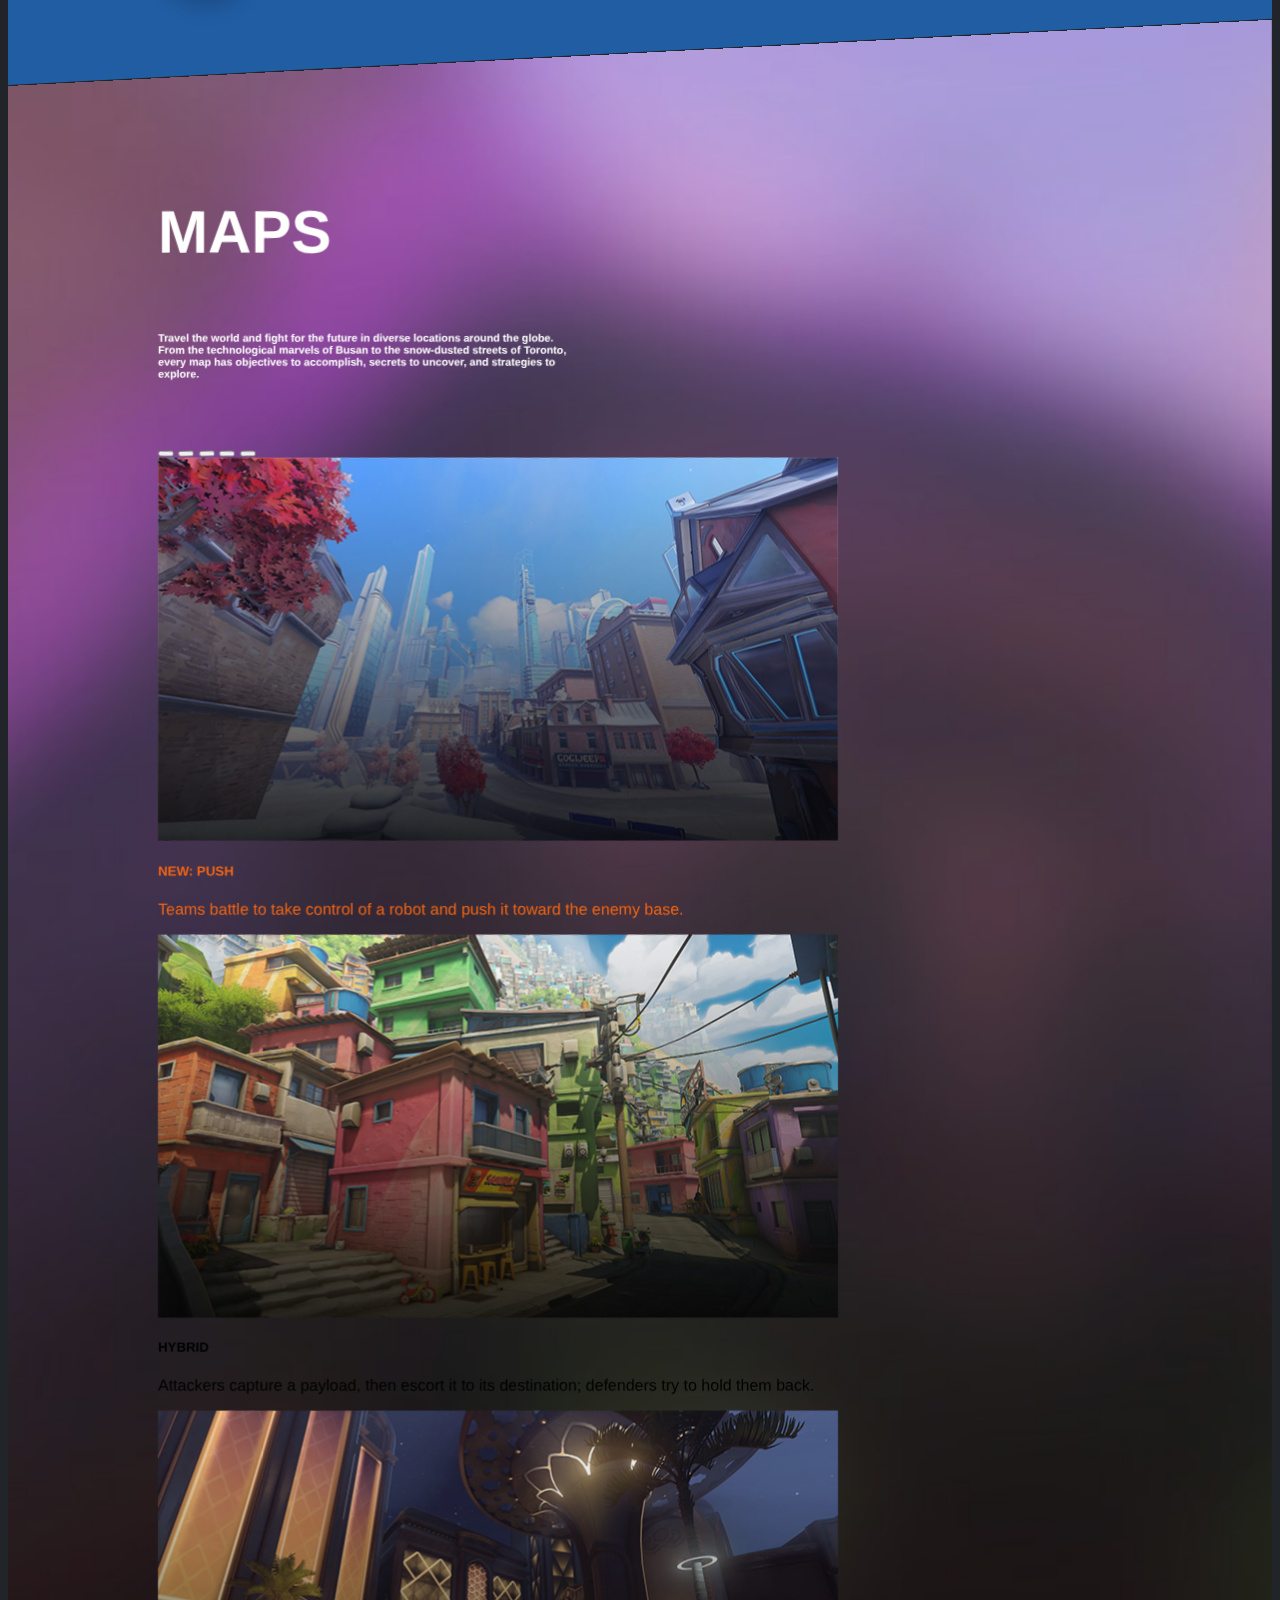
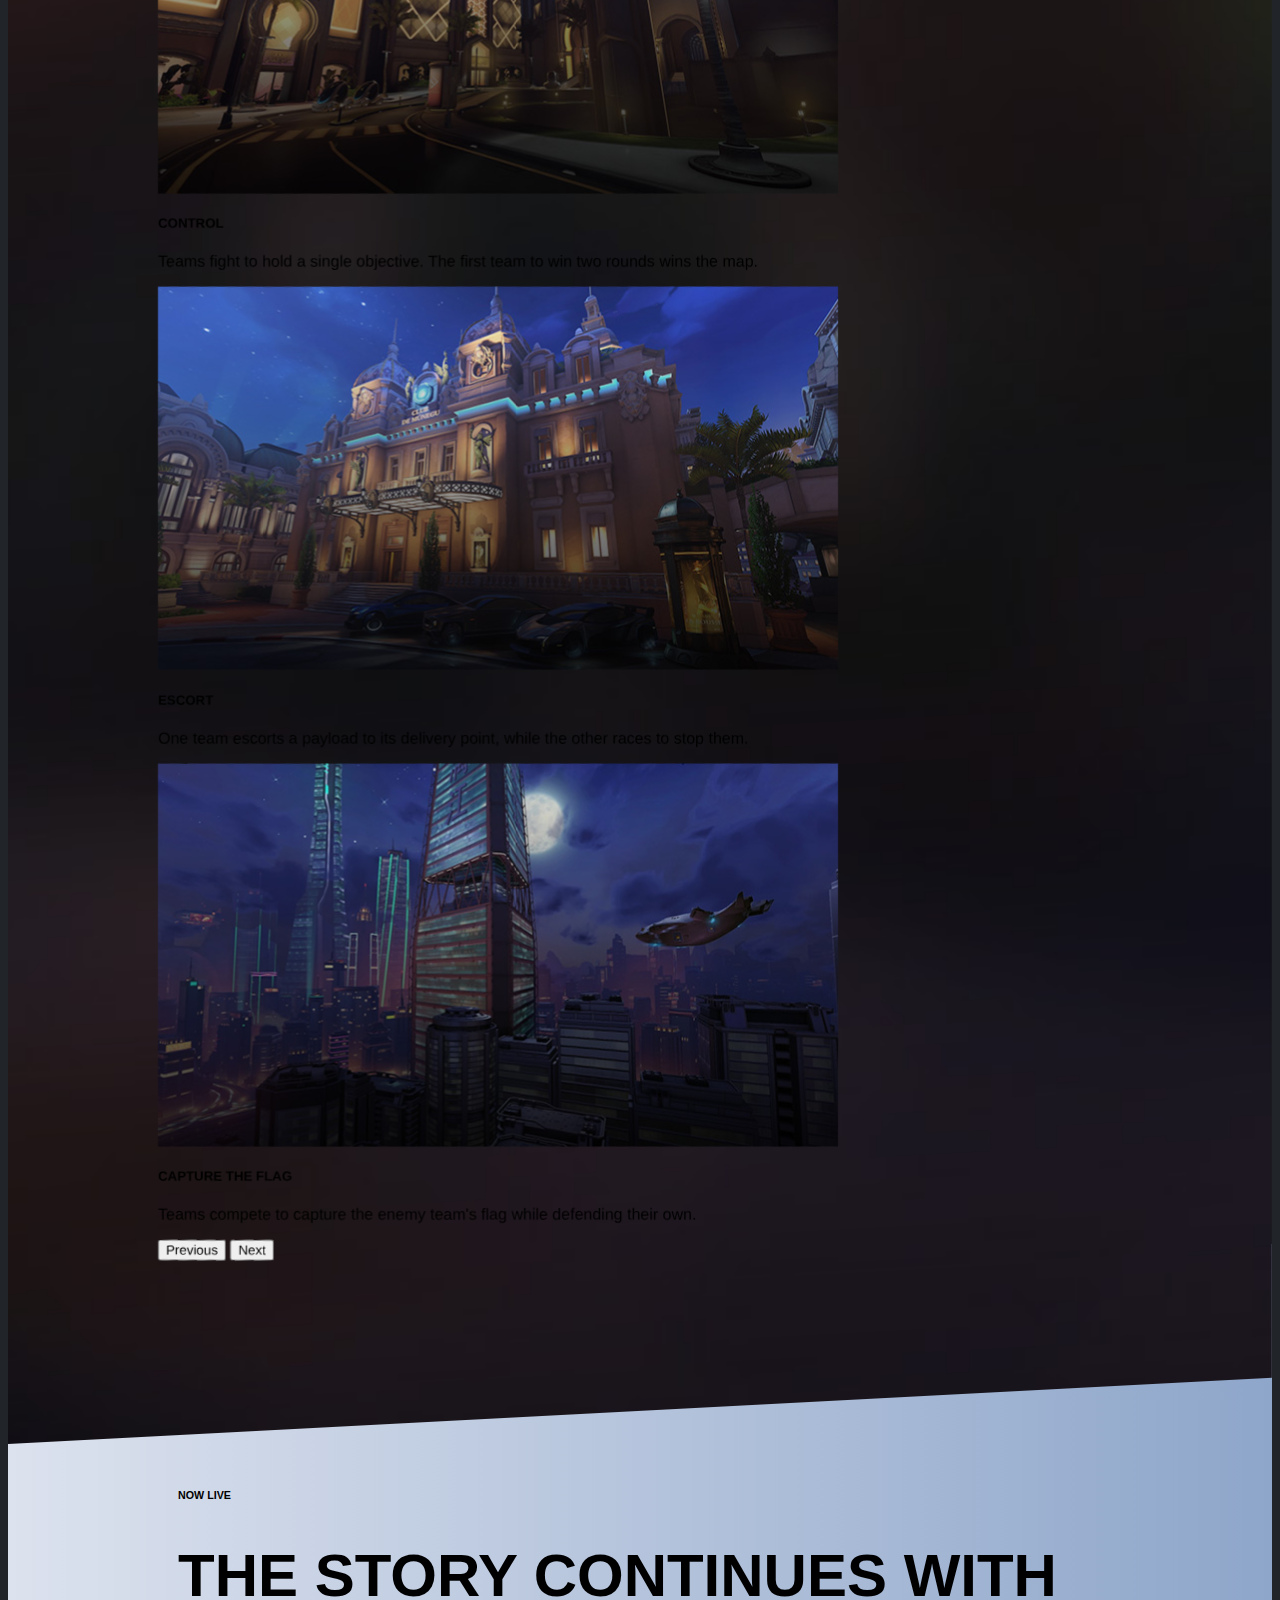
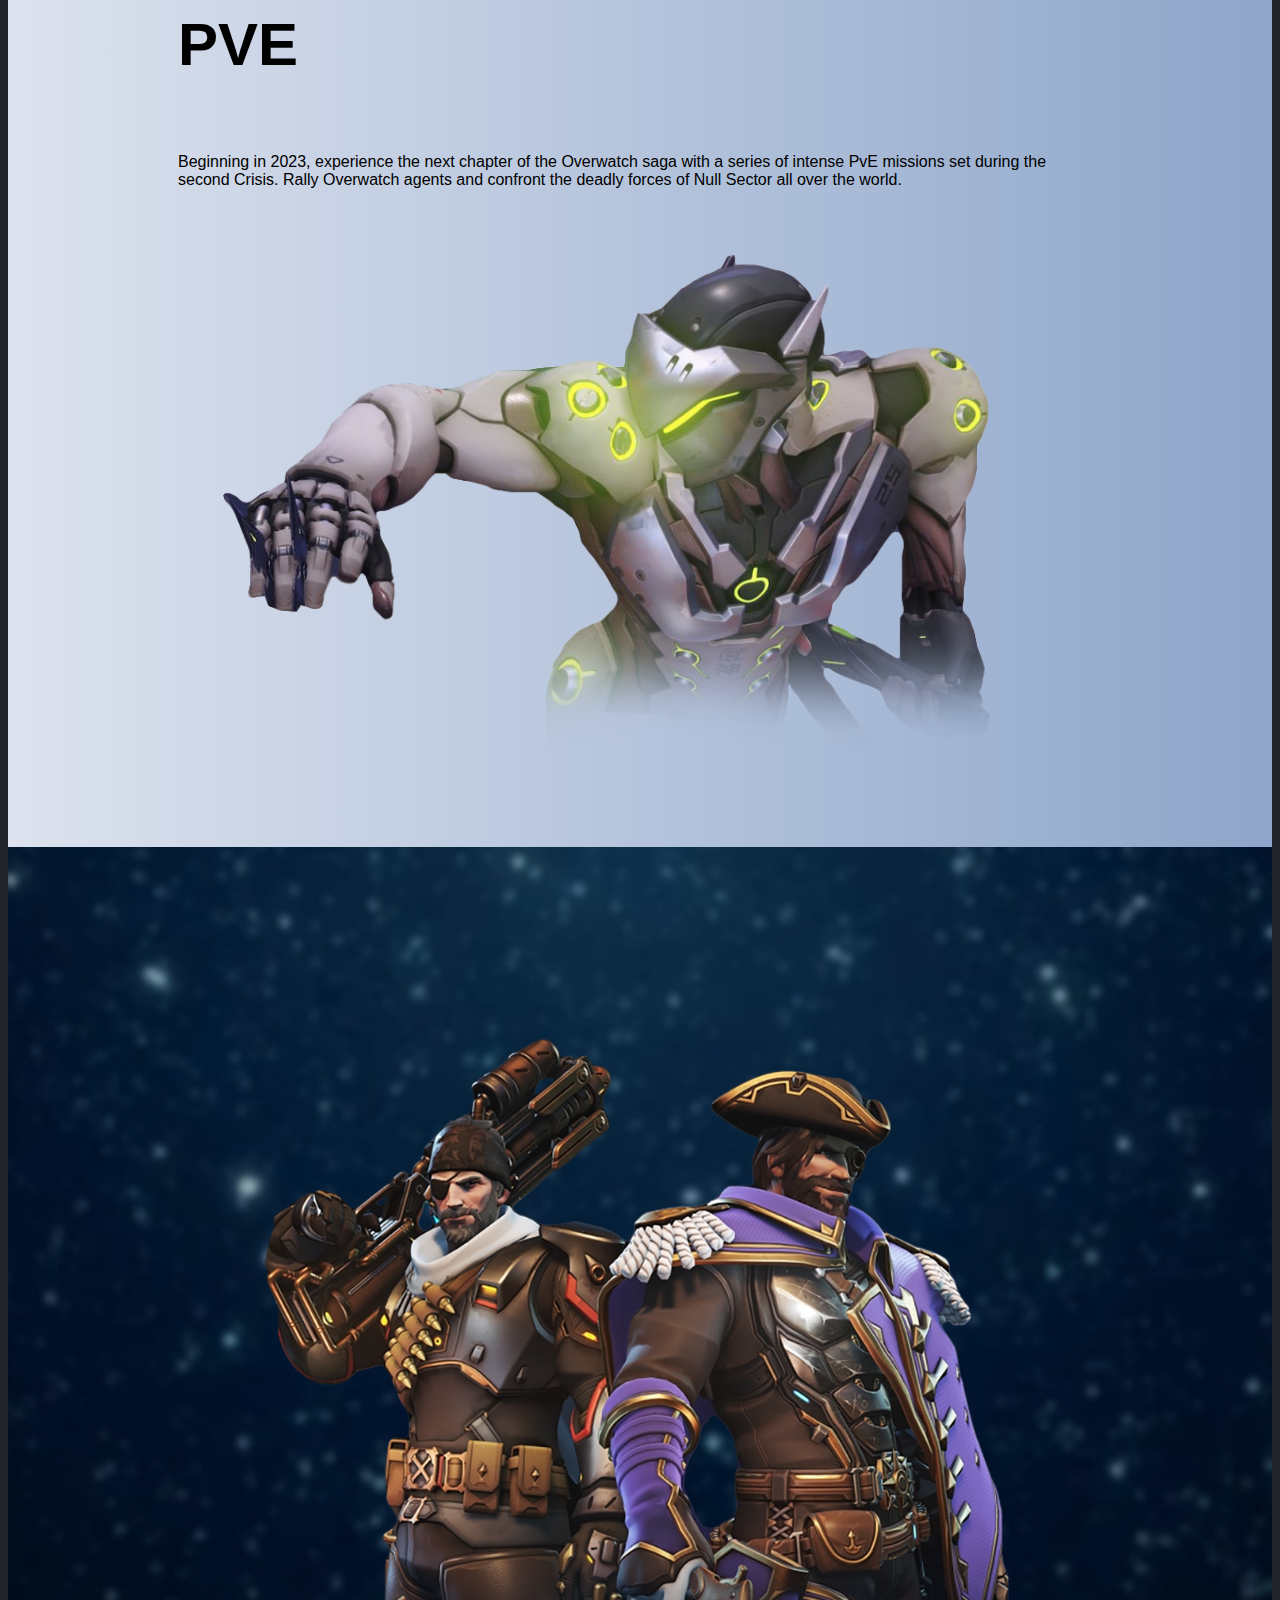
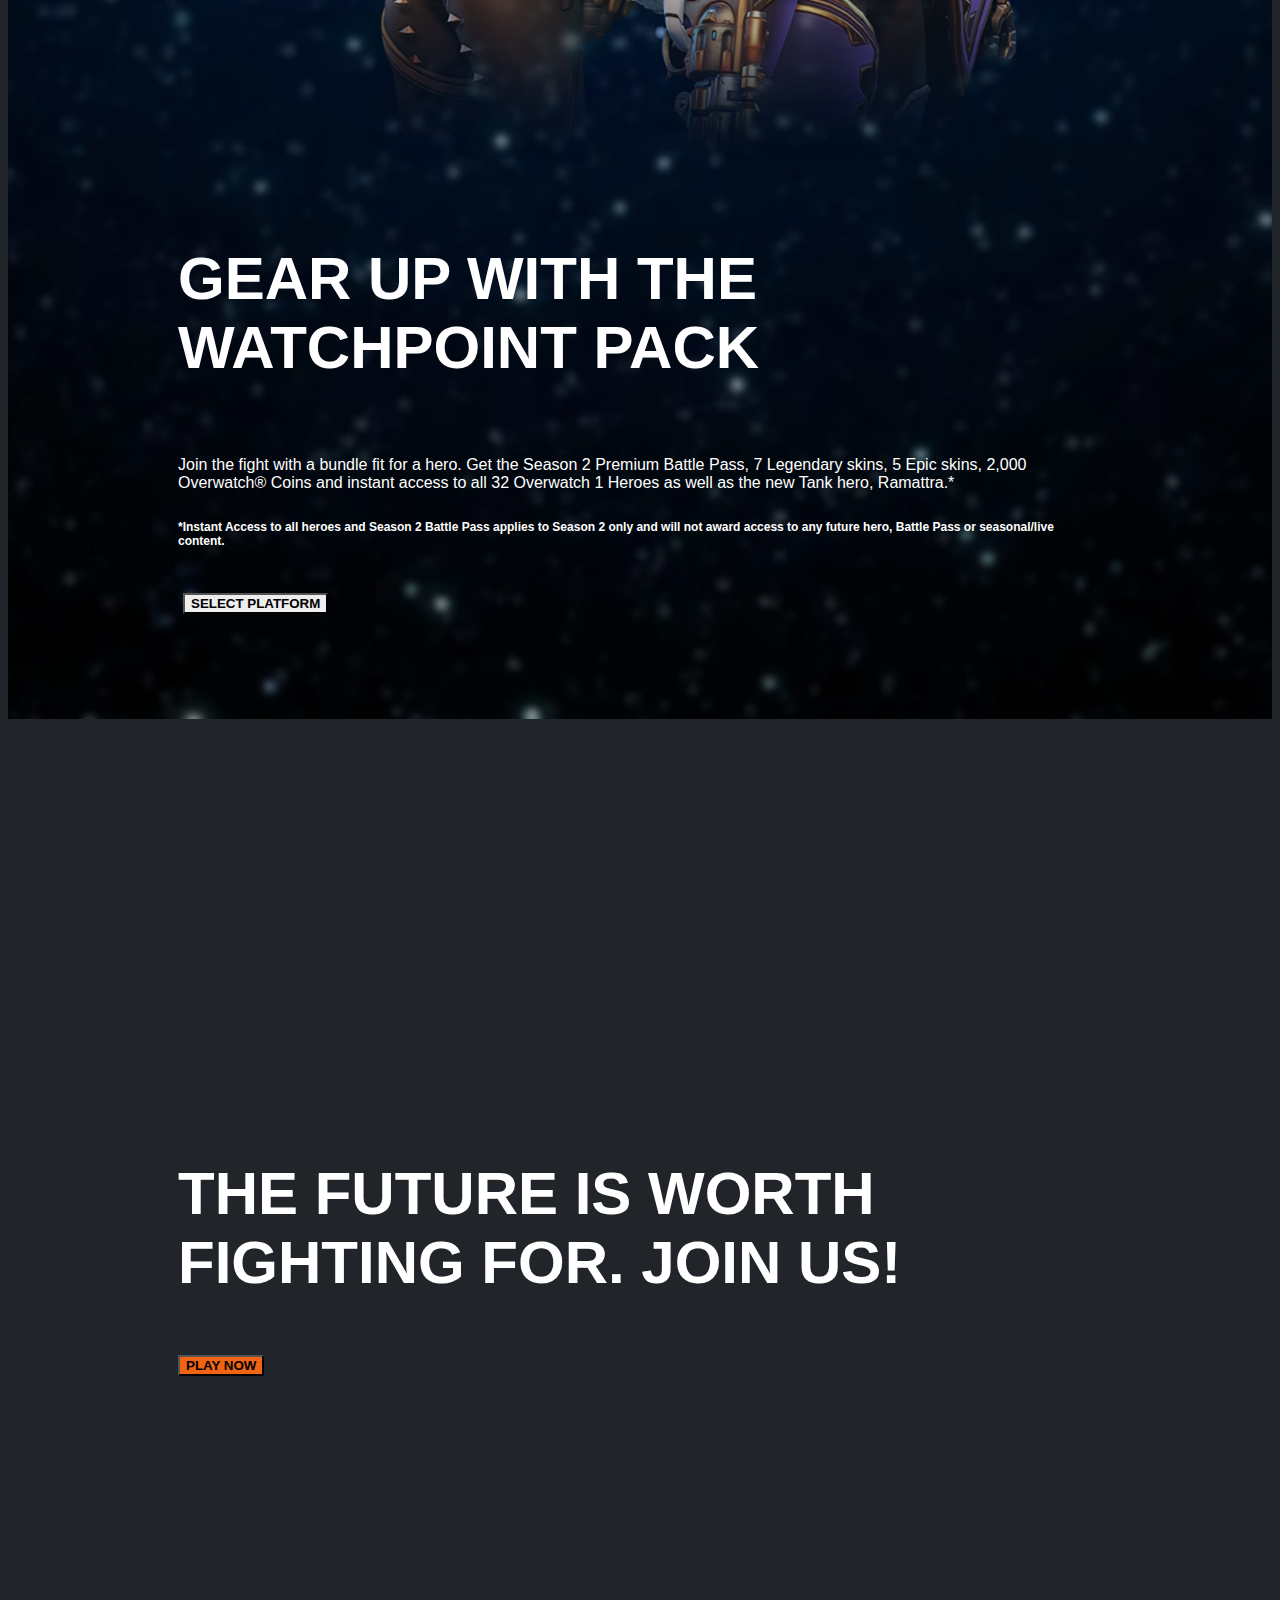
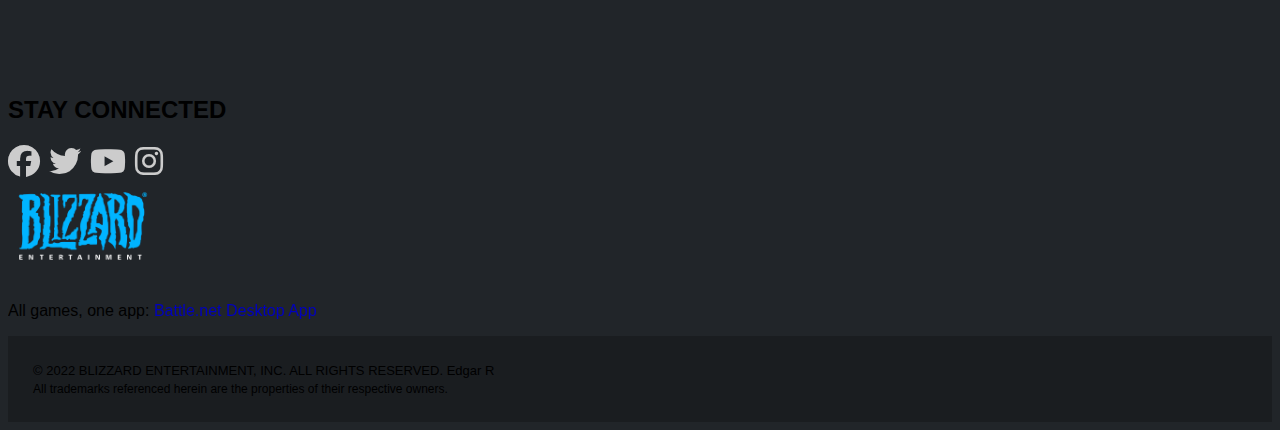
==== commit d81b856e: "landing page" ====
--- a/index.html
+++ b/index.html
@@ -175,8 +175,8 @@
                     <p>
                         In Overwatch 2, there’s always something new to experience. Updates will be released on a regular nine-week schedule, giving you more to experience and earn than ever before. Rush into the fray as the mischievous Kiriko, and unlock over 80 new cosmetics in Season 1. Pick up the Premium Battle Pass to get immediate access today!
                     </p>
-                    <button class="btn btn-danger btn-lg border-0 navbtn" type="button" style="margin: 5px;">SHOP BATTLE PASS</button>
-                    <button class="btn btn-light btn-lg border-0 navbtn" type="button" style="margin: 5px;">LEARN MORE</button>
+                    <button class="btn btn-danger btn-lg border-0 no-radius btnjum" type="button" style="margin: 5px;">SHOP BATTLE PASS</button>
+                    <button class="btn btn-light btn-lg border-0 no-radius btnjum" type="button" style="margin: 5px;">LEARN MORE</button>
                 </div>
             </div>
         </div>
@@ -316,7 +316,7 @@
                         Fight according to your hero type and your favorite hero!
                     </h6>
                     <!--carousel-->
-                    <div class="col-md-12">
+                    <div class="col-md-12 showpc">
                         <div class="slider-hero">
                             <div class="featured-carousel owl-carousel">
                                 <div class="item">
@@ -326,6 +326,74 @@
                                                 <img src="https://blz-contentstack-images.akamaized.net/v3/assets/blt9c12f249ac15c7ec/bltc4c9620119f0552b/6318cd72a633280e74dc2549/Tank_Heroes_Mobile.png?format=webply&quality=90" width="100px" alt="">
                                             </div>
                                             <div class="col-md-6 align-self-center cspad txtlimit" style="padding-right: 100px;">
+                                                <h2 class="txtlimit c-white" style="padding-bottom: 0px;">TANK</h2>
+                                                <br>
+                                                <p style="color:white;">Lorem ipsum dolor sit amet consectetur adipisicing elit. Eum soluta, culpa ducimus voluptate molestiae eveniet doloribus iure ipsa fugiat at nisi placeat ut quam hic libero animi, tempora nam eligendi?</p>
+                                                <button class="btn btn-light btn-lg border-0 navbtn" type="button" style="margin: 5px;">LEARN MORE</button>
+                                            </div>
+                                        </div>
+                                    </div>
+                                </div>
+                                <div class="item">
+                                    <div class="work">
+                                        <div class="img d-flex align-items-center justify-content-center" style="background-image: url(assets/img/hero_bg2.jpg);">
+                                            <div class="col-md-6 img-fluid cspad" style="padding: 100px;">
+                                                <img src="https://blz-contentstack-images.akamaized.net/v3/assets/blt9c12f249ac15c7ec/blt76f4604b2eaf8d7a/6318cd7285af980dae7a2e9c/Damage_Heroes_Mobile.png?format=webply&quality=90" width="100px" alt="">
+                                            </div>
+                                            <div class="col-md-6 align-self-center cspad txtlimit" style="padding-right: 100px;">
+                                                <h2 class="txtlimit c-white" style="padding-bottom: 0px;">DAMAGE</h2>
+                                                <br>
+                                                <p style="color:white;">Lorem ipsum dolor sit amet consectetur adipisicing elit. Eum soluta, culpa ducimus voluptate molestiae eveniet doloribus iure ipsa fugiat at nisi placeat ut quam hic libero animi, tempora nam eligendi?</p>
+                                                <button class="btn btn-light btn-lg border-0 navbtn" type="button" style="margin: 5px;">LEARN MORE</button>
+                                            </div>
+                                        </div>
+                                    </div>
+                                </div>
+                                <div class="item">
+                                    <div class="work">
+                                        <div class="img d-flex align-items-center justify-content-center" style="background-image: url(assets/img/hero_bg3.jpg);">
+                                            <div class="col-md-6 img-fluid cspad" style="padding: 100px;">
+                                                <img src="https://blz-contentstack-images.akamaized.net/v3/assets/blt9c12f249ac15c7ec/bltccda82598f60f766/6318cd725f39a30d9cedba4f/Support_Heroes_Mobile.png?format=webply&quality=90" width="100px" alt="">
+                                            </div>
+                                            <div class="col-md-6 align-self-center cspad txtlimit" style="padding-right: 100px;">
+                                                <h2 class="txtlimit c-white" style="padding-bottom: 0px;">SUPPORT</h2>
+                                                <br>
+                                                <p style="color:white;">Lorem ipsum dolor sit amet consectetur adipisicing elit. Eum soluta, culpa ducimus voluptate molestiae eveniet doloribus iure ipsa fugiat at nisi placeat ut quam hic libero animi, tempora nam eligendi?</p>
+                                                <button class="btn btn-light btn-lg border-0 navbtn" type="button" style="margin: 5px;">LEARN MORE</button>
+                                            </div>
+                                        </div>
+                                    </div>
+                                </div>
+                            </div>
+                            <div class="my-5 text-center">
+                                <ul class="thumbnail">
+                                    <li class="active img">
+                                        <a href="#">
+                                            <img src="assets/img/hero1.jpg" alt="Image" class="img-fluid">
+                                        </a>
+                                    </li>
+                                    <li>
+                                        <a href="#">
+                                            <img src="assets/img/hero2.jpg" alt="Image" class="img-fluid">
+                                        </a>
+                                    </li>
+                                    <li>
+                                        <a href="#">
+                                            <img src="assets/img/hero3.jpg" alt="Image" class="img-fluid">
+                                        </a>
+                                    </li>
+                                </ul>
+                            </div>
+                        </div>
+                    </div>
+                    <!--carouse2-->
+                    <div class="col-md-12 showandroid">
+                        <div class="slider-hero">
+                            <div class="featured-carousel owl-carousel">
+                                <div class="item">
+                                    <div class="work">
+                                        <div class="img d-flex align-items-center justify-content-center" style="background-image: url(assets/img/hero_bg.jpg);">
+                                            <div class="col-md-12 align-self-center cspad txtlimit" style="padding: 100px;">
                                                 <h2 class="txtlimit c-white" style="padding-bottom: 0px;">TANK</h2>
                                                 <br>
                                                 <p style="color:white;">Lorem ipsum dolor sit amet consectetur adipisicing elit. Eum soluta, culpa ducimus voluptate molestiae eveniet doloribus iure ipsa fugiat at nisi placeat ut quam hic libero animi, tempora nam eligendi?</p>
@@ -524,6 +592,49 @@
                 </div>
             </div>
         </section>
+        <!--SEC7-->
+        <section class="sc6bg">
+        <div class="container-fluid sectioncs sec1 sec7-bg">
+            <div class="row centered">
+                <div class="col-md-6 genjiresponsive d-block" id="video">
+                        <img
+                            src="assets/img/char.png"
+                            class="img-fluid"
+                            alt=""
+                            width="100%"
+                        >
+                    </div>
+                <div class="col-md-6 align-self-center c-white cspad txtlimit">
+                    <h1>
+                        GEAR UP WITH THE WATCHPOINT PACK
+                    </h1>
+                    <br>
+                    <p>
+                        Join the fight with a bundle fit for a hero. Get the Season 2 Premium Battle Pass, 7 Legendary skins, 5 Epic skins, 2,000 Overwatch® Coins and instant access to all 32 Overwatch 1 Heroes as well as the new Tank hero, Ramattra.*
+
+</p>
+<h6 style="font-size: 12px; padding-bottom: 12px;">*Instant Access to all heroes and Season 2 Battle Pass applies to Season 2 only and will not award access to any future hero, Battle Pass or seasonal/live content.
+
+</h6>
+                    <button class="btn btn-light btn-lg border-0 no-radius btnjum" type="button" style="margin: 5px;">SELECT PLATFORM</button>
+                </div>
+            </div>
+        </div>
+    </section>
+    <!--SEC8-->
+    <section class="sc6bg">
+        <div class="container-fluid sectioncs sec1 sec8-bg">
+            <div class="row centered">
+                <div class="col-md-12 align-self-center c-white cspad txtlimit text-center">
+                    <h1 style="padding-top: 300px;">
+                        THE FUTURE IS WORTH<br>FIGHTING FOR. JOIN US!
+                    </h1>
+                    <br>
+                    <button class="btn btn-danger btn-lg border-0 no-radius btnjum" type="button">PLAY NOW</button>
+                </div>
+            </div>
+        </div>
+    </section>
         <!-- Footer -->
         <footer class="bg-dark text-center text-white whitespc footercs">
             <!-- Grid container -->
--- a/assets/css/style.css
+++ b/assets/css/style.css
@@ -274,6 +274,21 @@
   background-size: cover;
 }
 
+.sec7-bg {
+  background: rgb(48, 49, 106);
+  background: linear-gradient(0deg, rgb(0, 0, 0) 0%, rgba(0, 0, 0, 0.3) 0%),
+    url(../img/particles-blue-bokeh-dust-abstract-footage-085522846_iconl.jpg)
+      no-repeat center center / cover !important;
+  background-size: cover;
+}
+
+.sec8-bg {
+  background: rgb(48, 49, 106);
+  background: linear-gradient(0deg, rgb(0, 0, 0) 0%, rgba(0, 0, 0, 0) 0%),
+    url(../img/outro.png) no-repeat center center / cover !important;
+  background-size: cover;
+}
+
 .c-white {
   color: white !important;
 }
@@ -324,6 +339,9 @@
   .sectioncs {
     padding: 80px 150px;
   }
+  .showandroid {
+    display: none;
+  }
 }
 
 /* ====================================== TABLET =================================== */
@@ -333,6 +351,9 @@
 /* ====================================== ANDROID =================================== */
 
 @media screen and (max-width: 1250px) {
+  .showpc {
+    display: none;
+  }
   .imgjum {
     width: 45vh !important;
   }
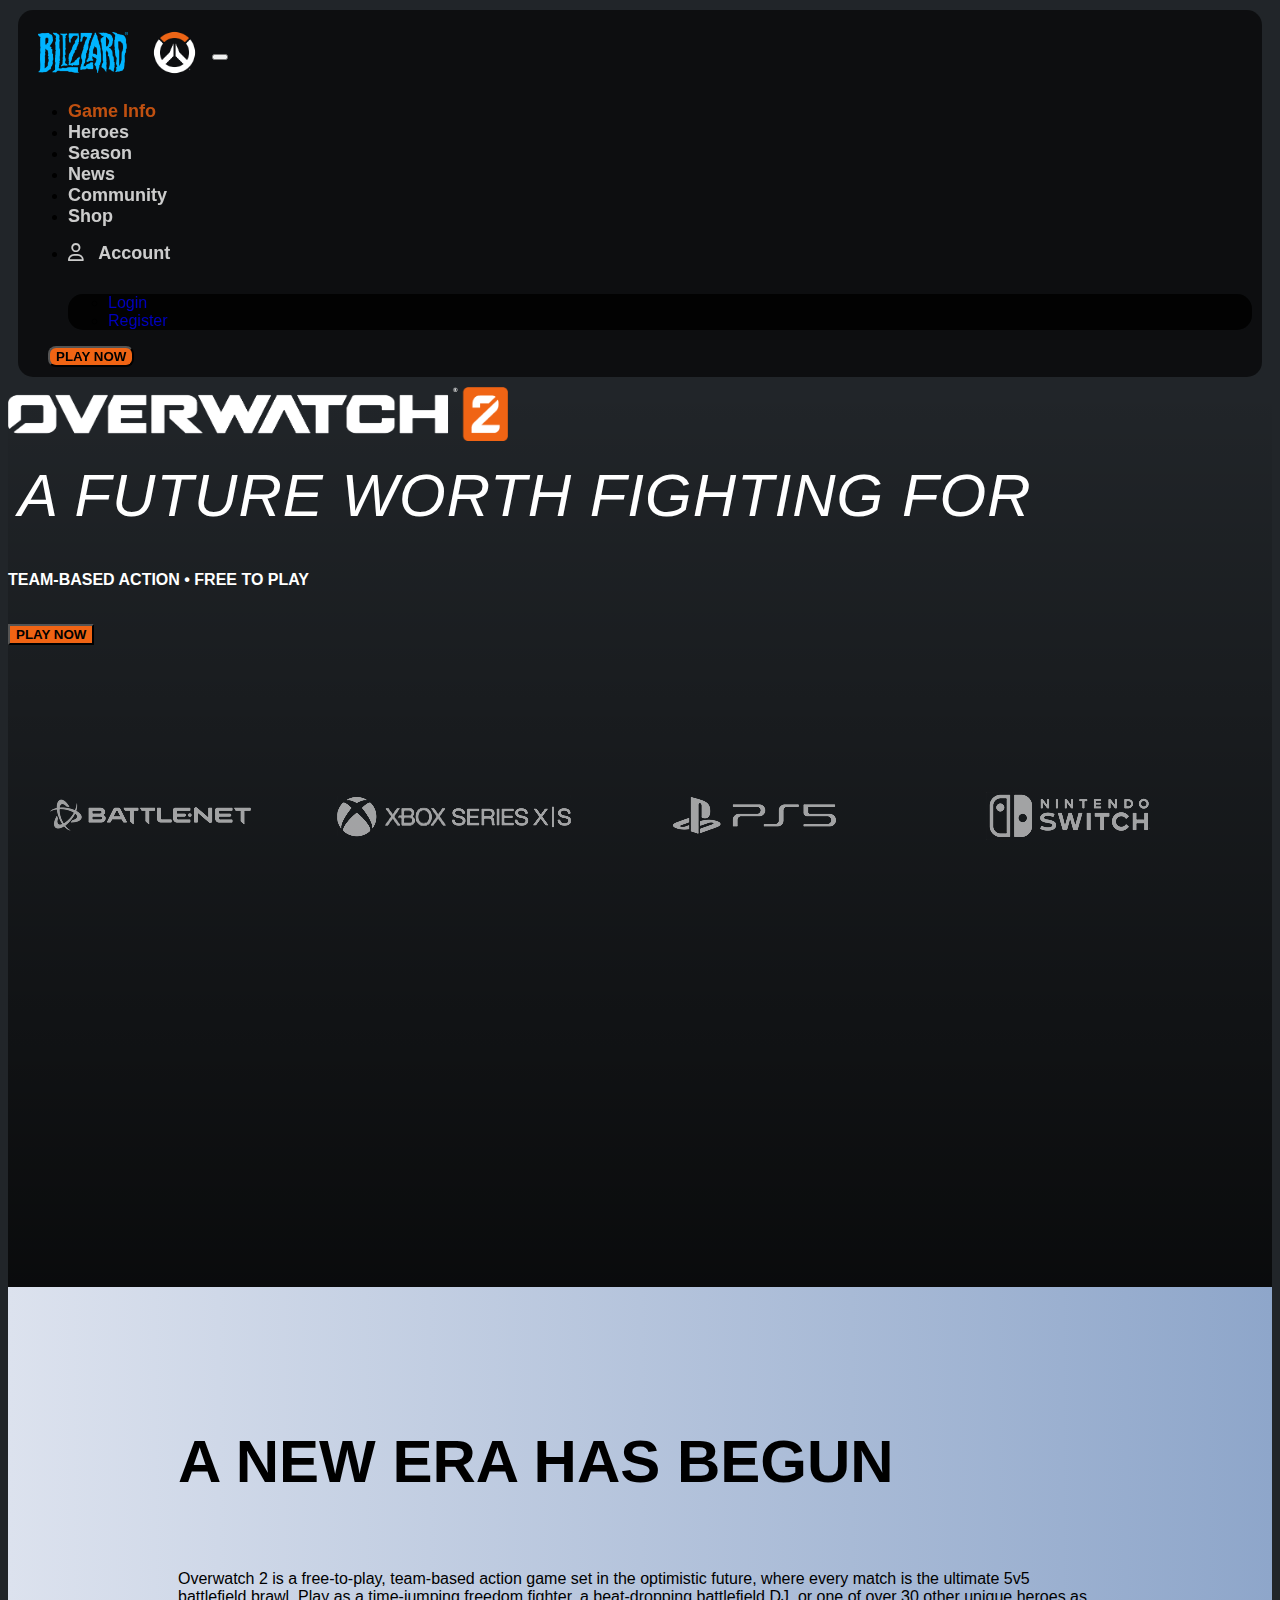
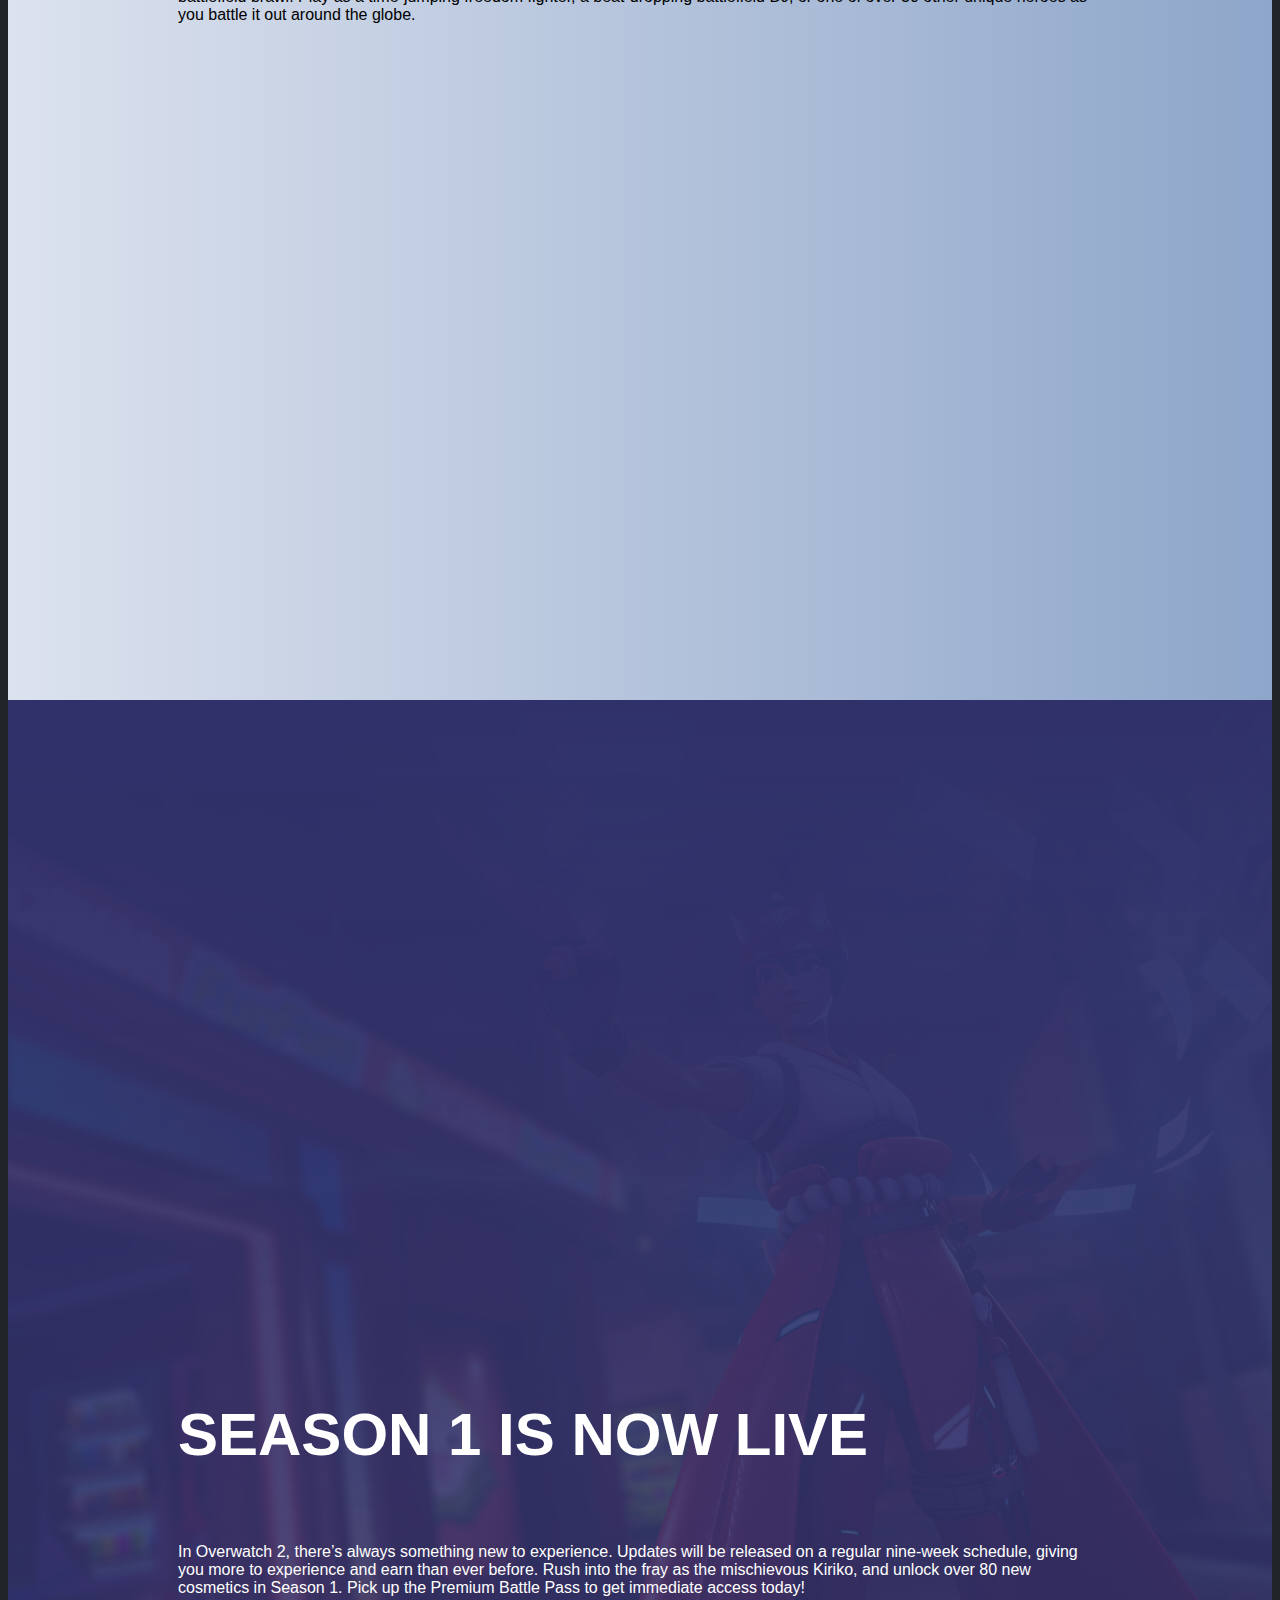
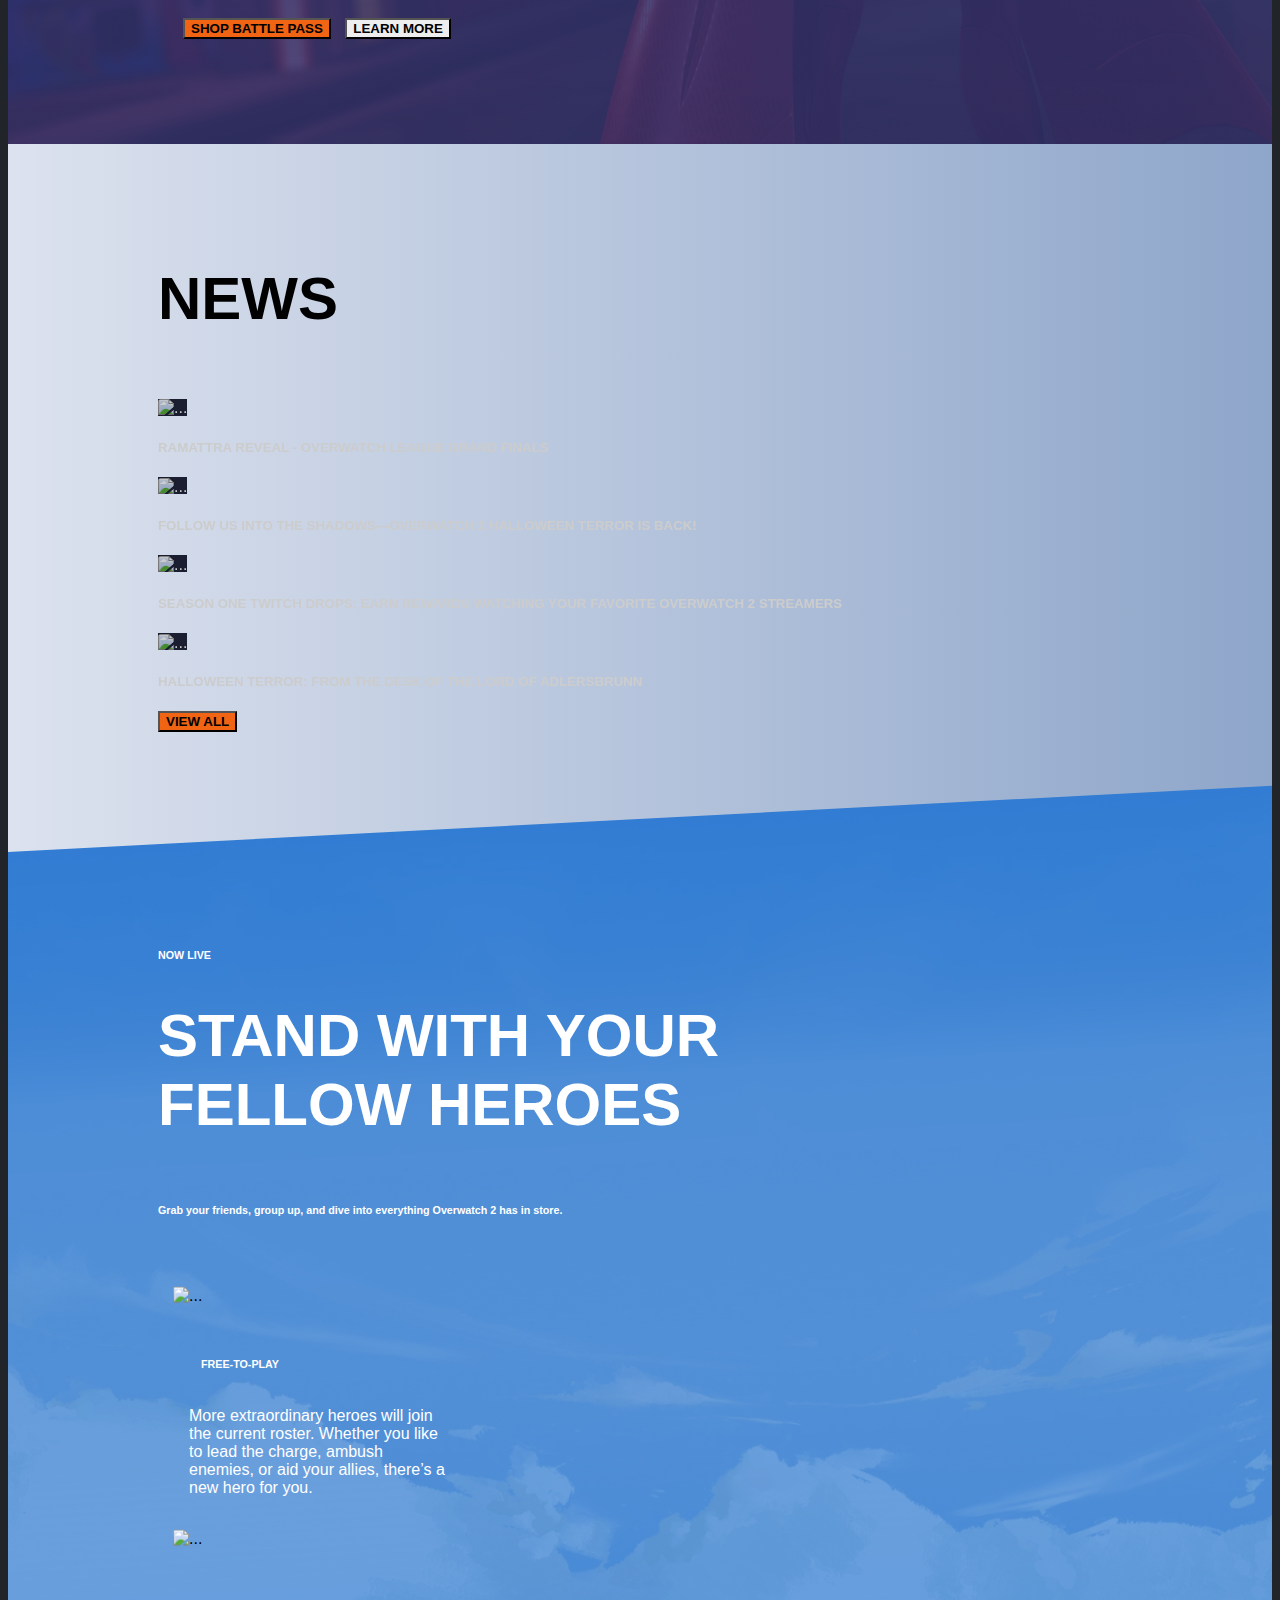
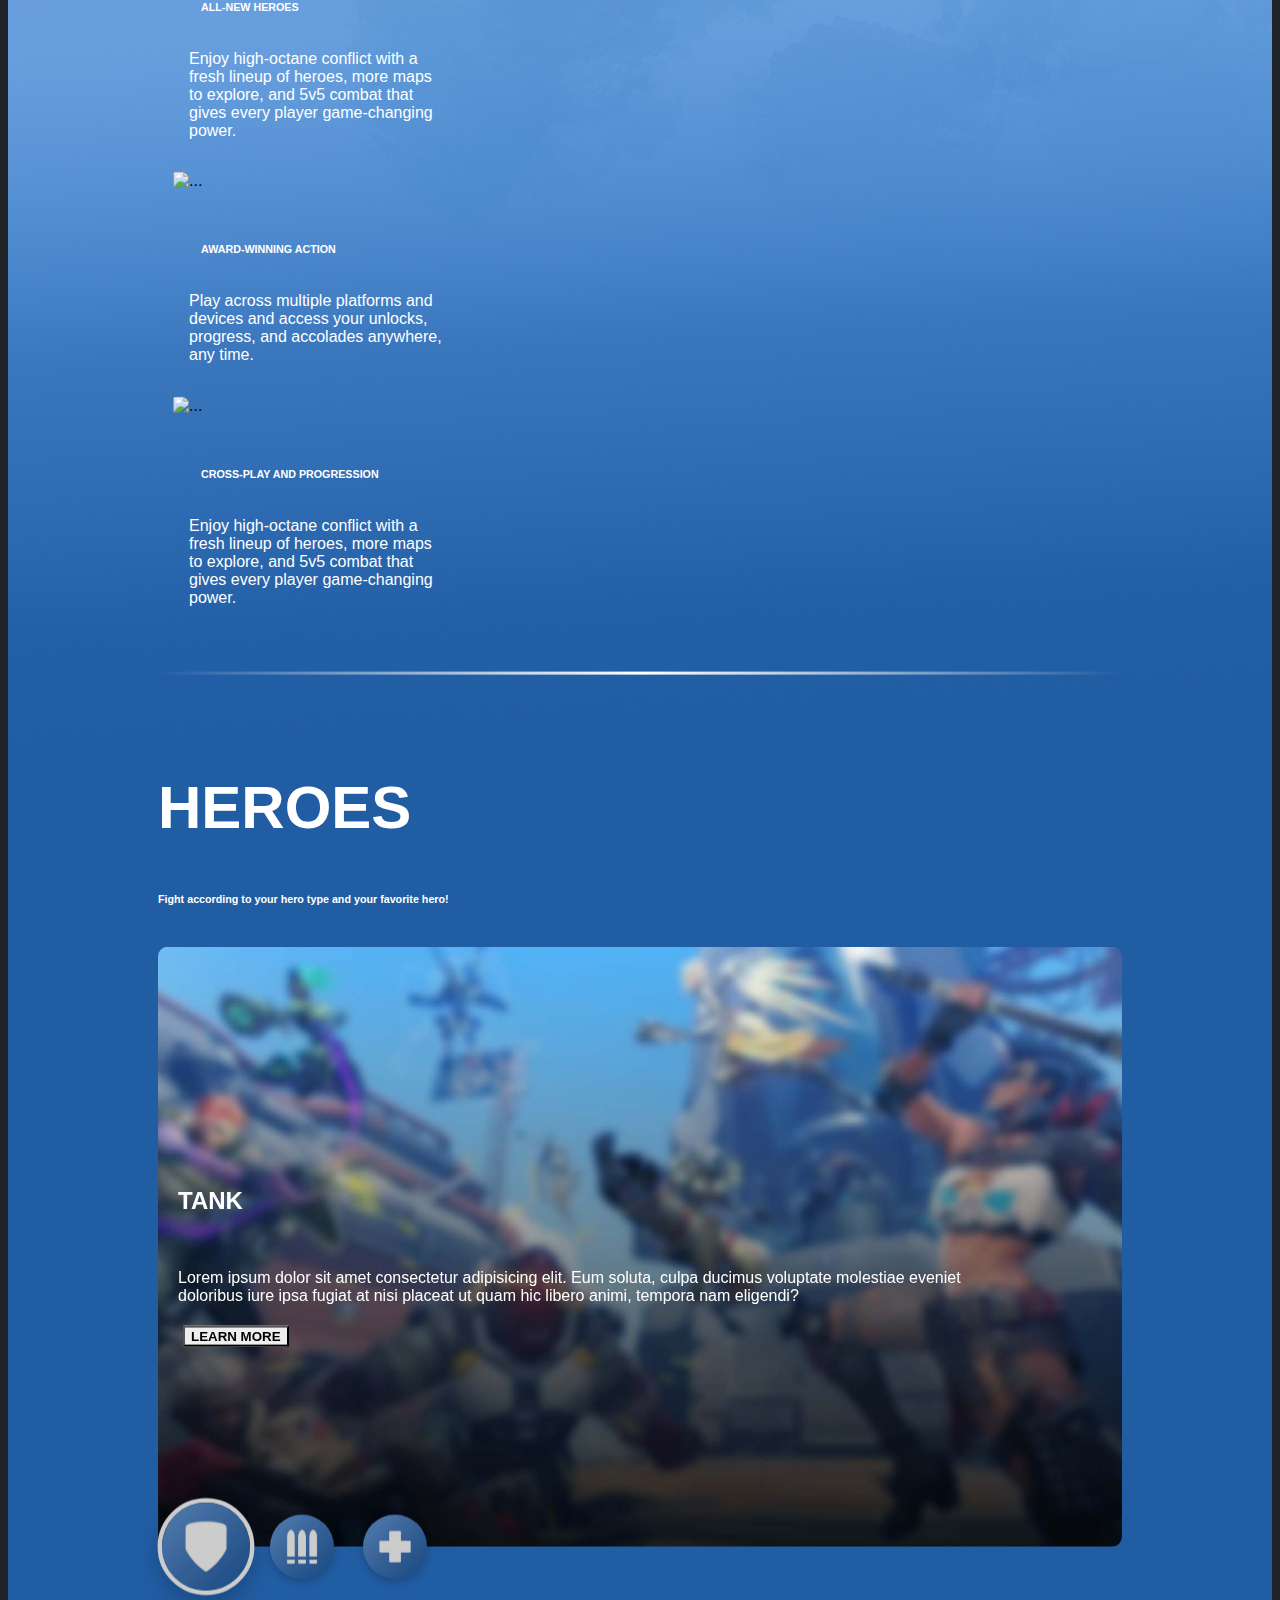
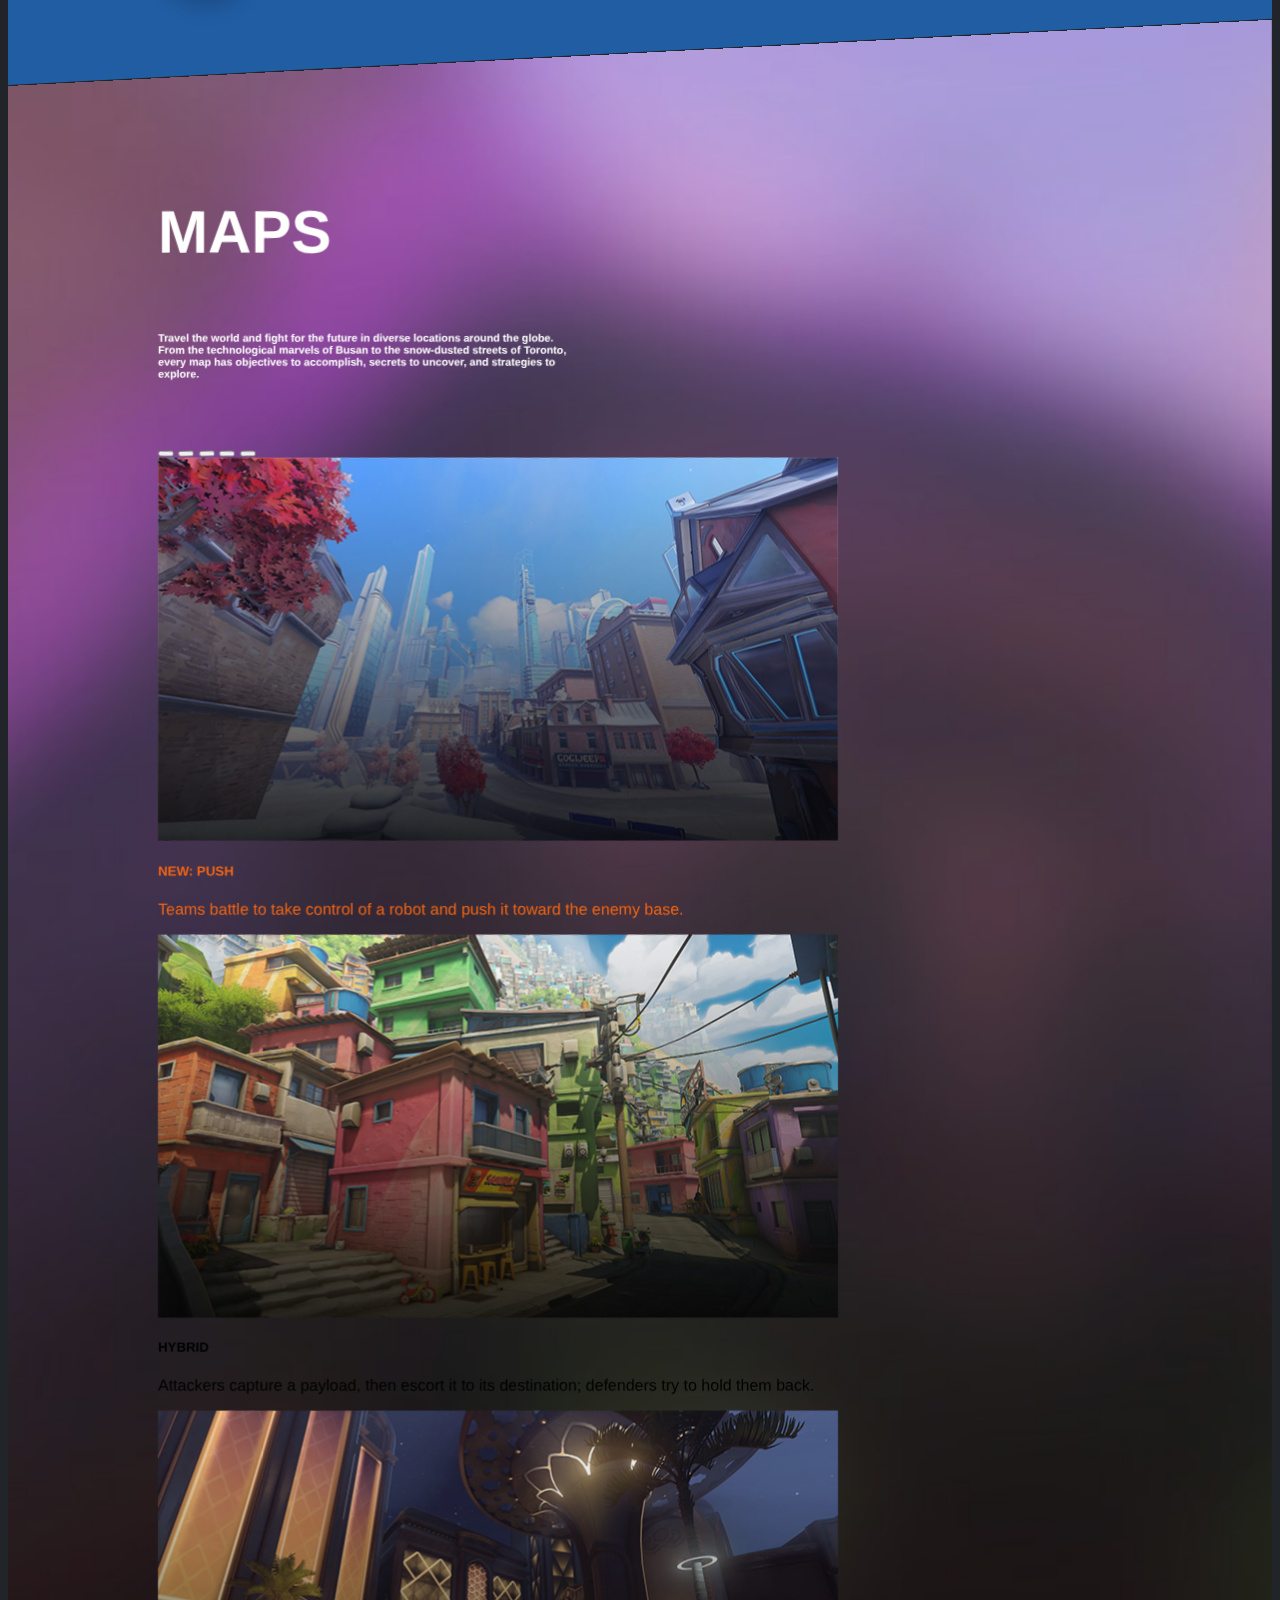
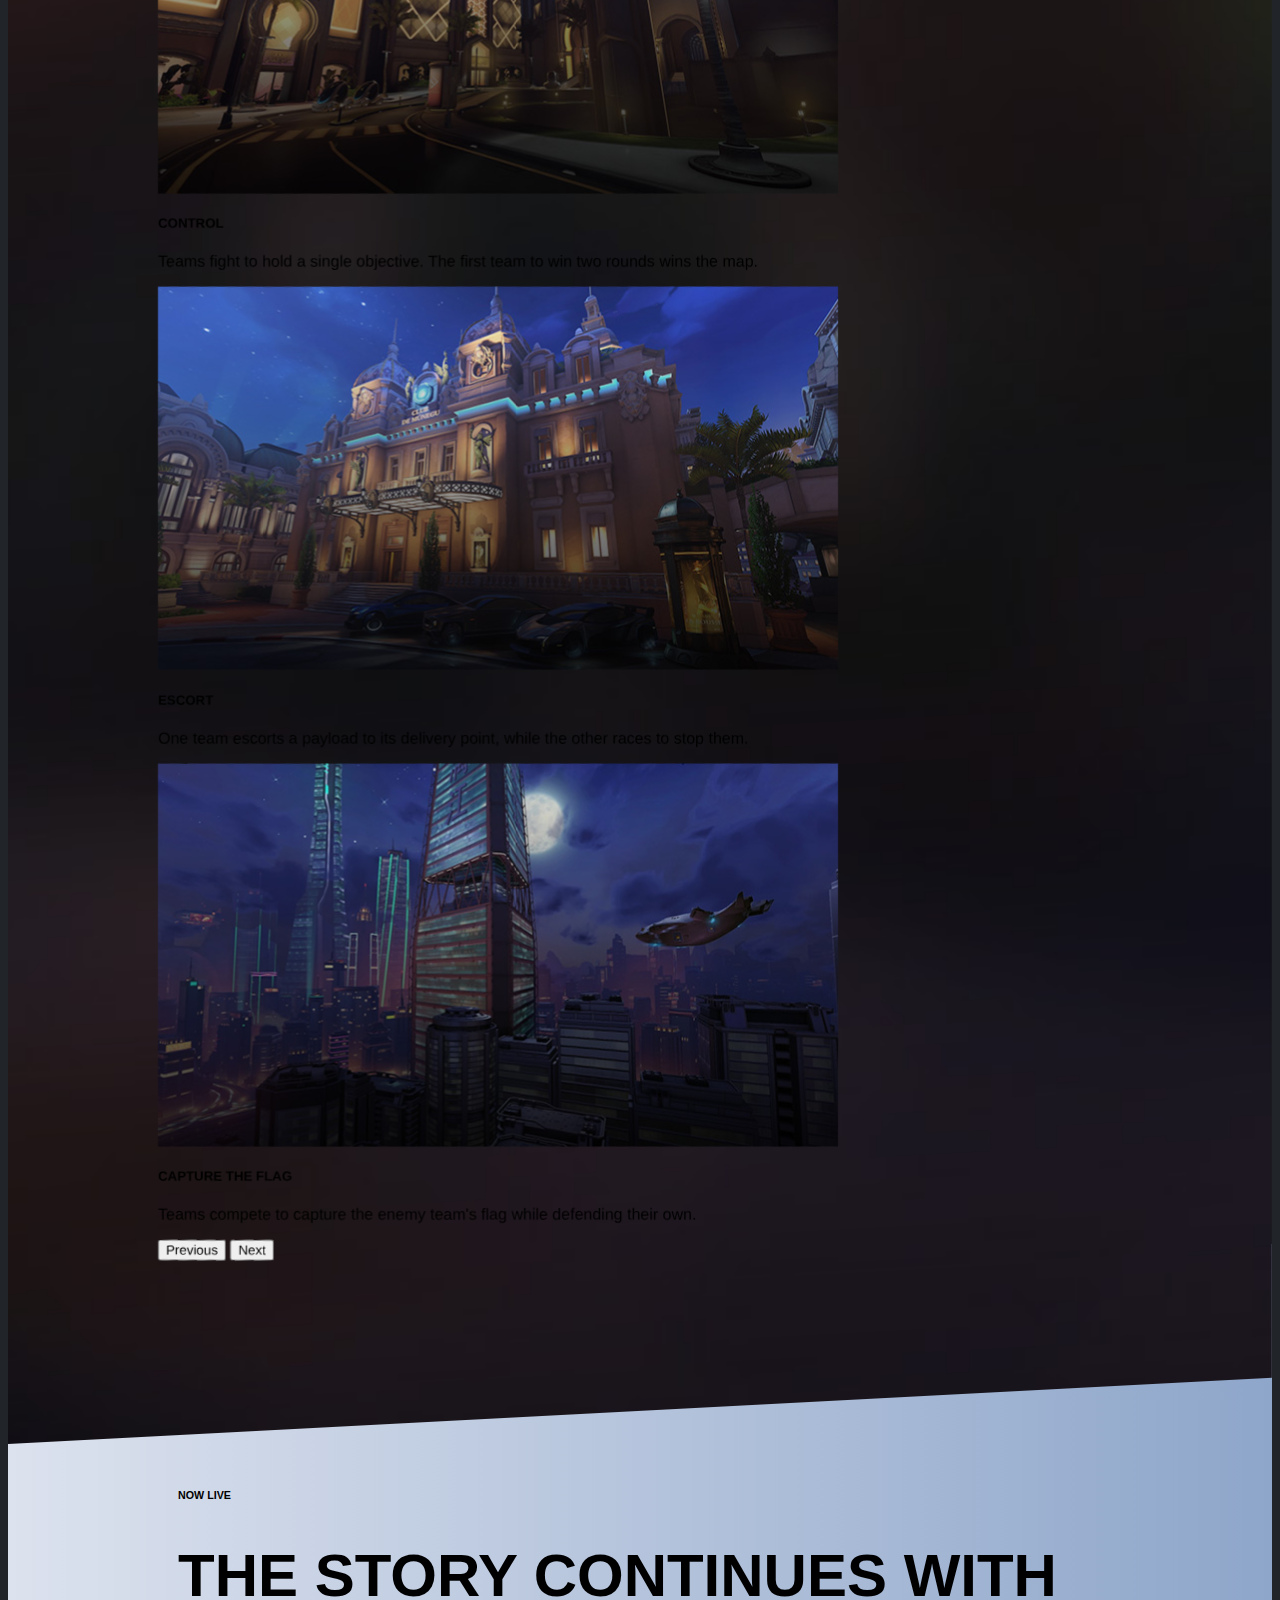
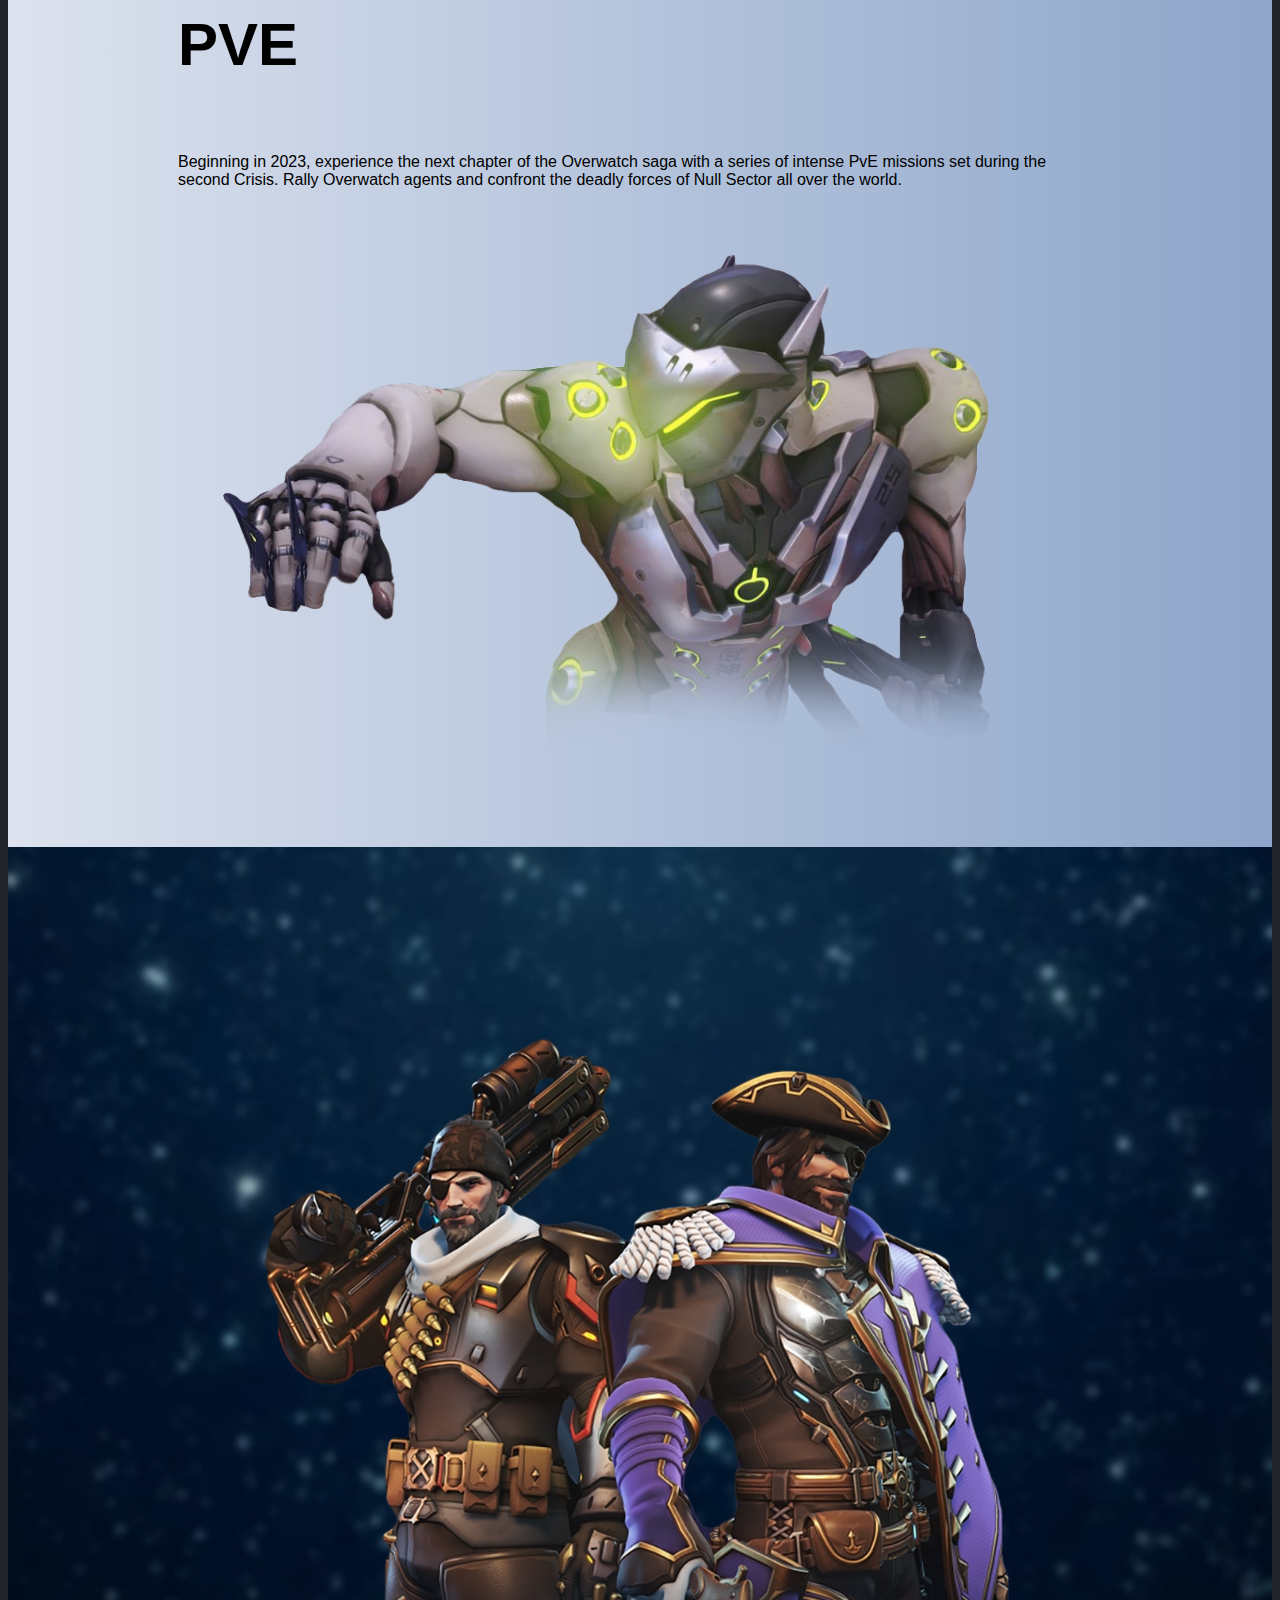
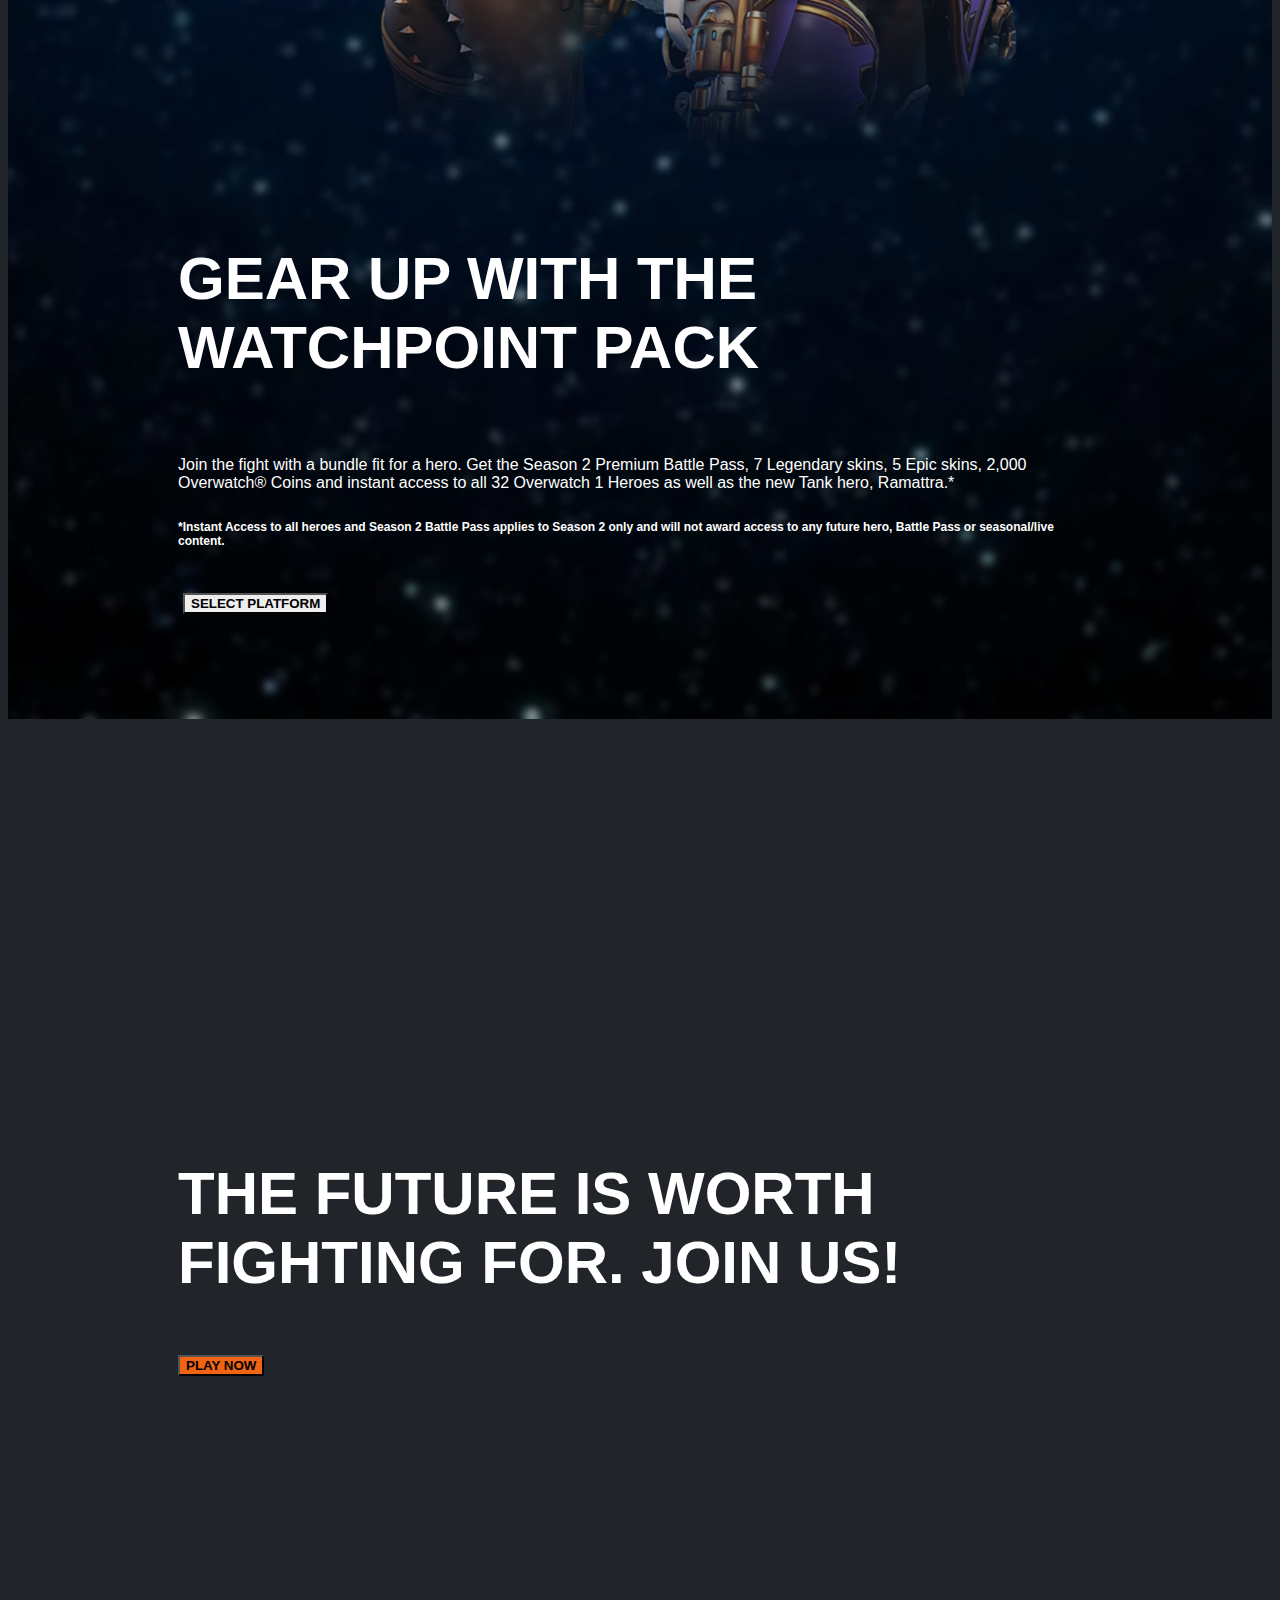
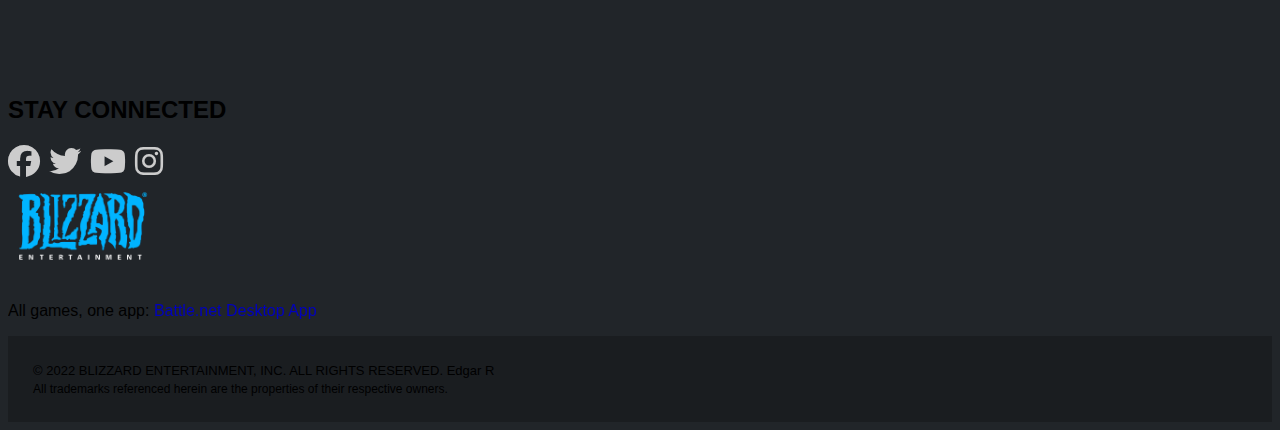
==== commit 185f1ca7: "fix hero carousel carousel" ====
--- a/index.html
+++ b/index.html
@@ -61,7 +61,7 @@
                             <a class="nav-link" href="#">Heroes</a>
                         </li>
                         <li class="nav-item">
-                            <a class="nav-link" href="#">Season One</a>
+                            <a class="nav-link" href="#">Season</a>
                         </li>
                         <li class="nav-item">
                             <a class="nav-link" href="#">News</a>
@@ -316,7 +316,7 @@
                         Fight according to your hero type and your favorite hero!
                     </h6>
                     <!--carousel-->
-                    <div class="col-md-12 showpc">
+                    <div class="col-md-12 res">
                         <div class="slider-hero">
                             <div class="featured-carousel owl-carousel">
                                 <div class="item">
@@ -386,8 +386,8 @@
                             </div>
                         </div>
                     </div>
-                    <!--carouse2-->
-                    <div class="col-md-12 showandroid">
+                    <!--carousel2-->
+                    <div class="col-md-12 res2carousel">    
                         <div class="slider-hero">
                             <div class="featured-carousel owl-carousel">
                                 <div class="item">
@@ -396,7 +396,7 @@
                                             <div class="col-md-12 align-self-center cspad txtlimit" style="padding: 100px;">
                                                 <h2 class="txtlimit c-white" style="padding-bottom: 0px;">TANK</h2>
                                                 <br>
-                                                <p style="color:white;">Lorem ipsum dolor sit amet consectetur adipisicing elit. Eum soluta, culpa ducimus voluptate molestiae eveniet doloribus iure ipsa fugiat at nisi placeat ut quam hic libero animi, tempora nam eligendi?</p>
+                                                <p style="color:white;">Lorem ipsum dolor sit amet consectetur adipisicing elit. Eum soluta, culpa ducimus voluptate molestiae eveniet doloribus iure ipsa fugiat at nisi placeat</p>
                                                 <button class="btn btn-light btn-lg border-0 navbtn" type="button" style="margin: 5px;">LEARN MORE</button>
                                             </div>
                                         </div>
@@ -405,13 +405,10 @@
                                 <div class="item">
                                     <div class="work">
                                         <div class="img d-flex align-items-center justify-content-center" style="background-image: url(assets/img/hero_bg2.jpg);">
-                                            <div class="col-md-6 img-fluid cspad" style="padding: 100px;">
-                                                <img src="https://blz-contentstack-images.akamaized.net/v3/assets/blt9c12f249ac15c7ec/blt76f4604b2eaf8d7a/6318cd7285af980dae7a2e9c/Damage_Heroes_Mobile.png?format=webply&quality=90" width="100px" alt="">
-                                            </div>
-                                            <div class="col-md-6 align-self-center cspad txtlimit" style="padding-right: 100px;">
+                                            <div class="col-md-12 align-self-center cspad txtlimit" style="padding: 100px;">
                                                 <h2 class="txtlimit c-white" style="padding-bottom: 0px;">DAMAGE</h2>
                                                 <br>
-                                                <p style="color:white;">Lorem ipsum dolor sit amet consectetur adipisicing elit. Eum soluta, culpa ducimus voluptate molestiae eveniet doloribus iure ipsa fugiat at nisi placeat ut quam hic libero animi, tempora nam eligendi?</p>
+                                                <p style="color:white;">Lorem ipsum dolor sit amet consectetur adipisicing elit. Eum soluta, culpa ducimus voluptate molestiae eveniet doloribus iure ipsa fugiat at nisi placeat</p>
                                                 <button class="btn btn-light btn-lg border-0 navbtn" type="button" style="margin: 5px;">LEARN MORE</button>
                                             </div>
                                         </div>
@@ -420,13 +417,10 @@
                                 <div class="item">
                                     <div class="work">
                                         <div class="img d-flex align-items-center justify-content-center" style="background-image: url(assets/img/hero_bg3.jpg);">
-                                            <div class="col-md-6 img-fluid cspad" style="padding: 100px;">
-                                                <img src="https://blz-contentstack-images.akamaized.net/v3/assets/blt9c12f249ac15c7ec/bltccda82598f60f766/6318cd725f39a30d9cedba4f/Support_Heroes_Mobile.png?format=webply&quality=90" width="100px" alt="">
-                                            </div>
-                                            <div class="col-md-6 align-self-center cspad txtlimit" style="padding-right: 100px;">
+                                            <div class="col-md-12 align-self-center cspad txtlimit" style="padding: 100px;">
                                                 <h2 class="txtlimit c-white" style="padding-bottom: 0px;">SUPPORT</h2>
                                                 <br>
-                                                <p style="color:white;">Lorem ipsum dolor sit amet consectetur adipisicing elit. Eum soluta, culpa ducimus voluptate molestiae eveniet doloribus iure ipsa fugiat at nisi placeat ut quam hic libero animi, tempora nam eligendi?</p>
+                                                <p style="color:white;">Lorem ipsum dolor sit amet consectetur adipisicing elit. Eum soluta, culpa ducimus voluptate molestiae eveniet doloribus iure ipsa fugiat at nisi placeat</p>
                                                 <button class="btn btn-light btn-lg border-0 navbtn" type="button" style="margin: 5px;">LEARN MORE</button>
                                             </div>
                                         </div>
--- a/assets/css/style.css
+++ b/assets/css/style.css
@@ -311,6 +311,10 @@
   display: none;
 }
 
+.res2carousel {
+  display: none;
+}
+
 .navlogo:hover {
   filter: brightness(120%);
 }
@@ -332,6 +336,9 @@
 .noborderrad {
   border: 0px !important;
 }
+/* .showandroid {
+  display: none;
+} */
 
 /* ====================================== PC =================================== */
 
@@ -339,21 +346,18 @@
   .sectioncs {
     padding: 80px 150px;
   }
-  .showandroid {
+}
+
+/* ====================================== TABLET =================================== */
+
+@media (min-width: 801px) {
+}
+/* ====================================== ANDROID =================================== */
+
+@media screen and (max-width: 1250px) {
+  /* .showpc {
     display: none;
-  }
-}
-
-/* ====================================== TABLET =================================== */
-
-@media (min-width: 801px) {
-}
-/* ====================================== ANDROID =================================== */
-
-@media screen and (max-width: 1250px) {
-  .showpc {
-    display: none;
-  }
+  } */
   .imgjum {
     width: 45vh !important;
   }
@@ -379,6 +383,10 @@
   .res2 {
     display: block;
     width: 70px;
+  }
+
+  .res2carousel {
+    display: block;
   }
 
   .sectioncs {
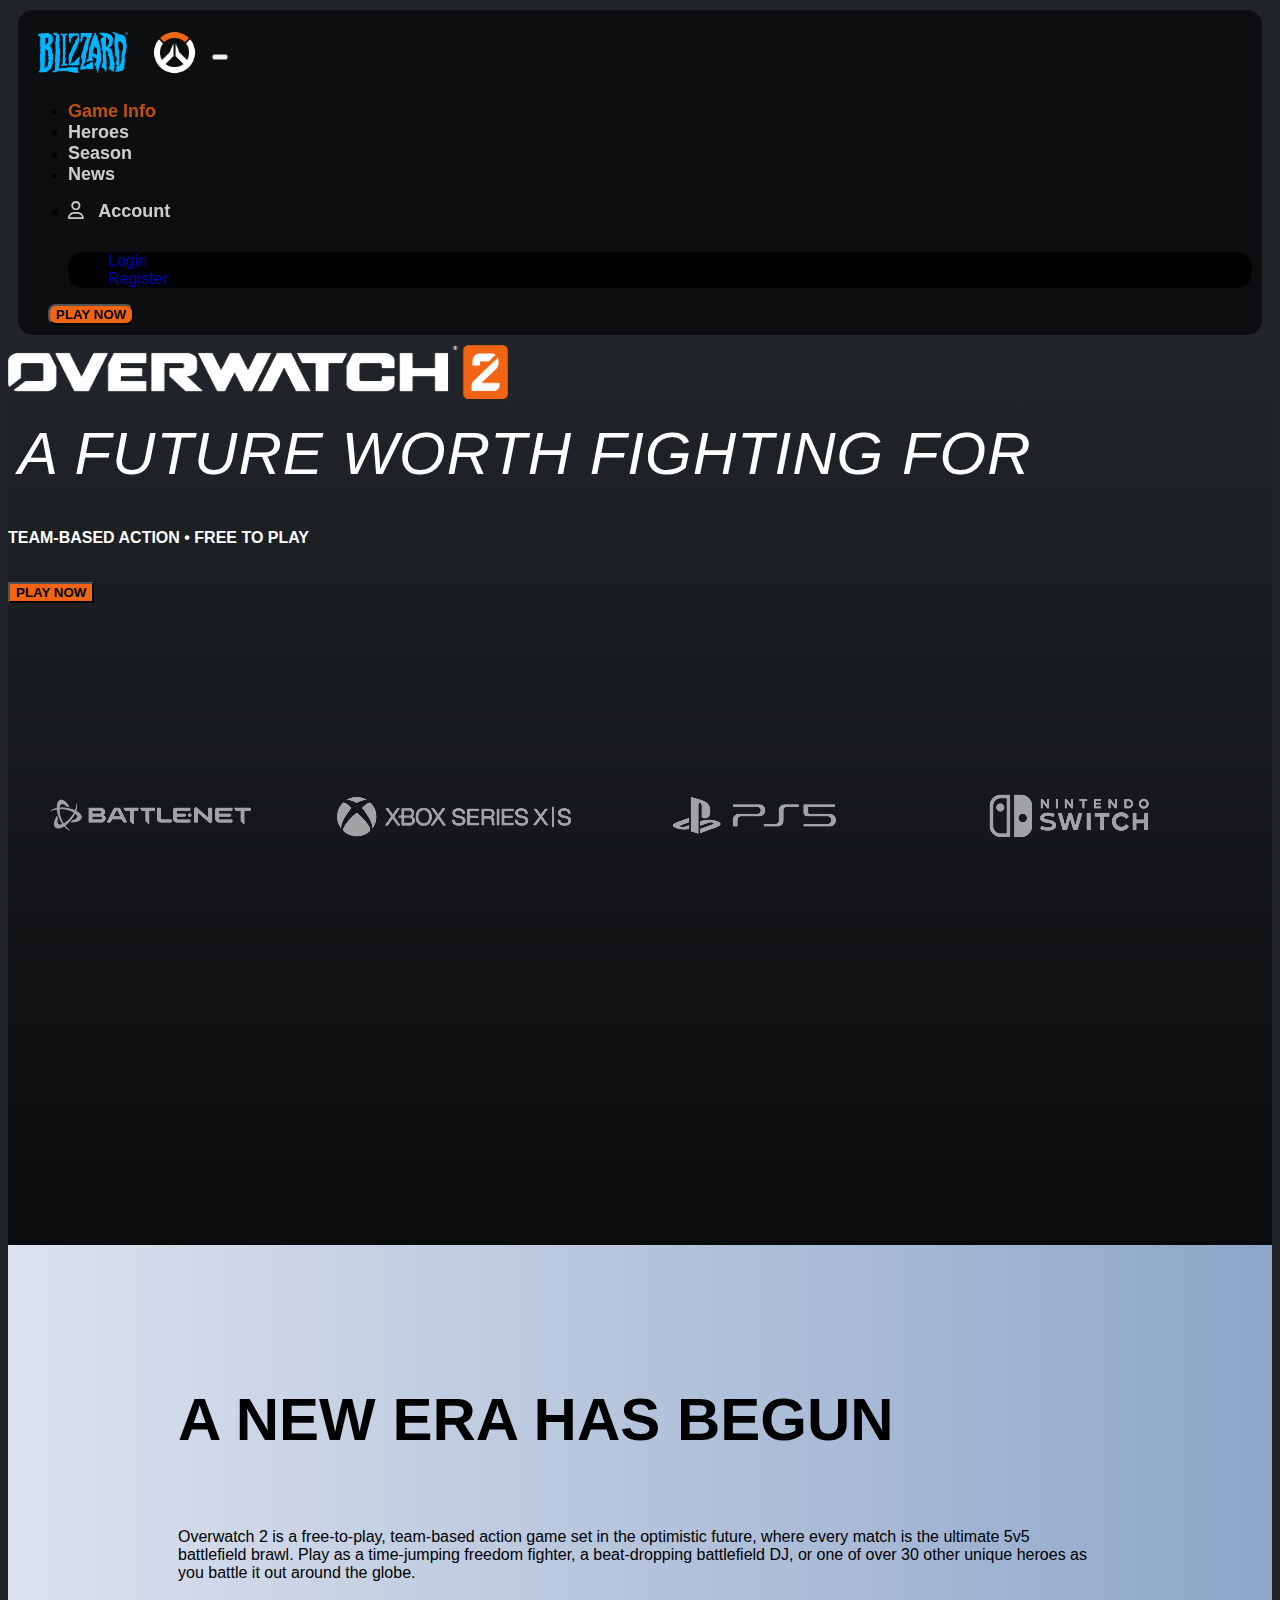
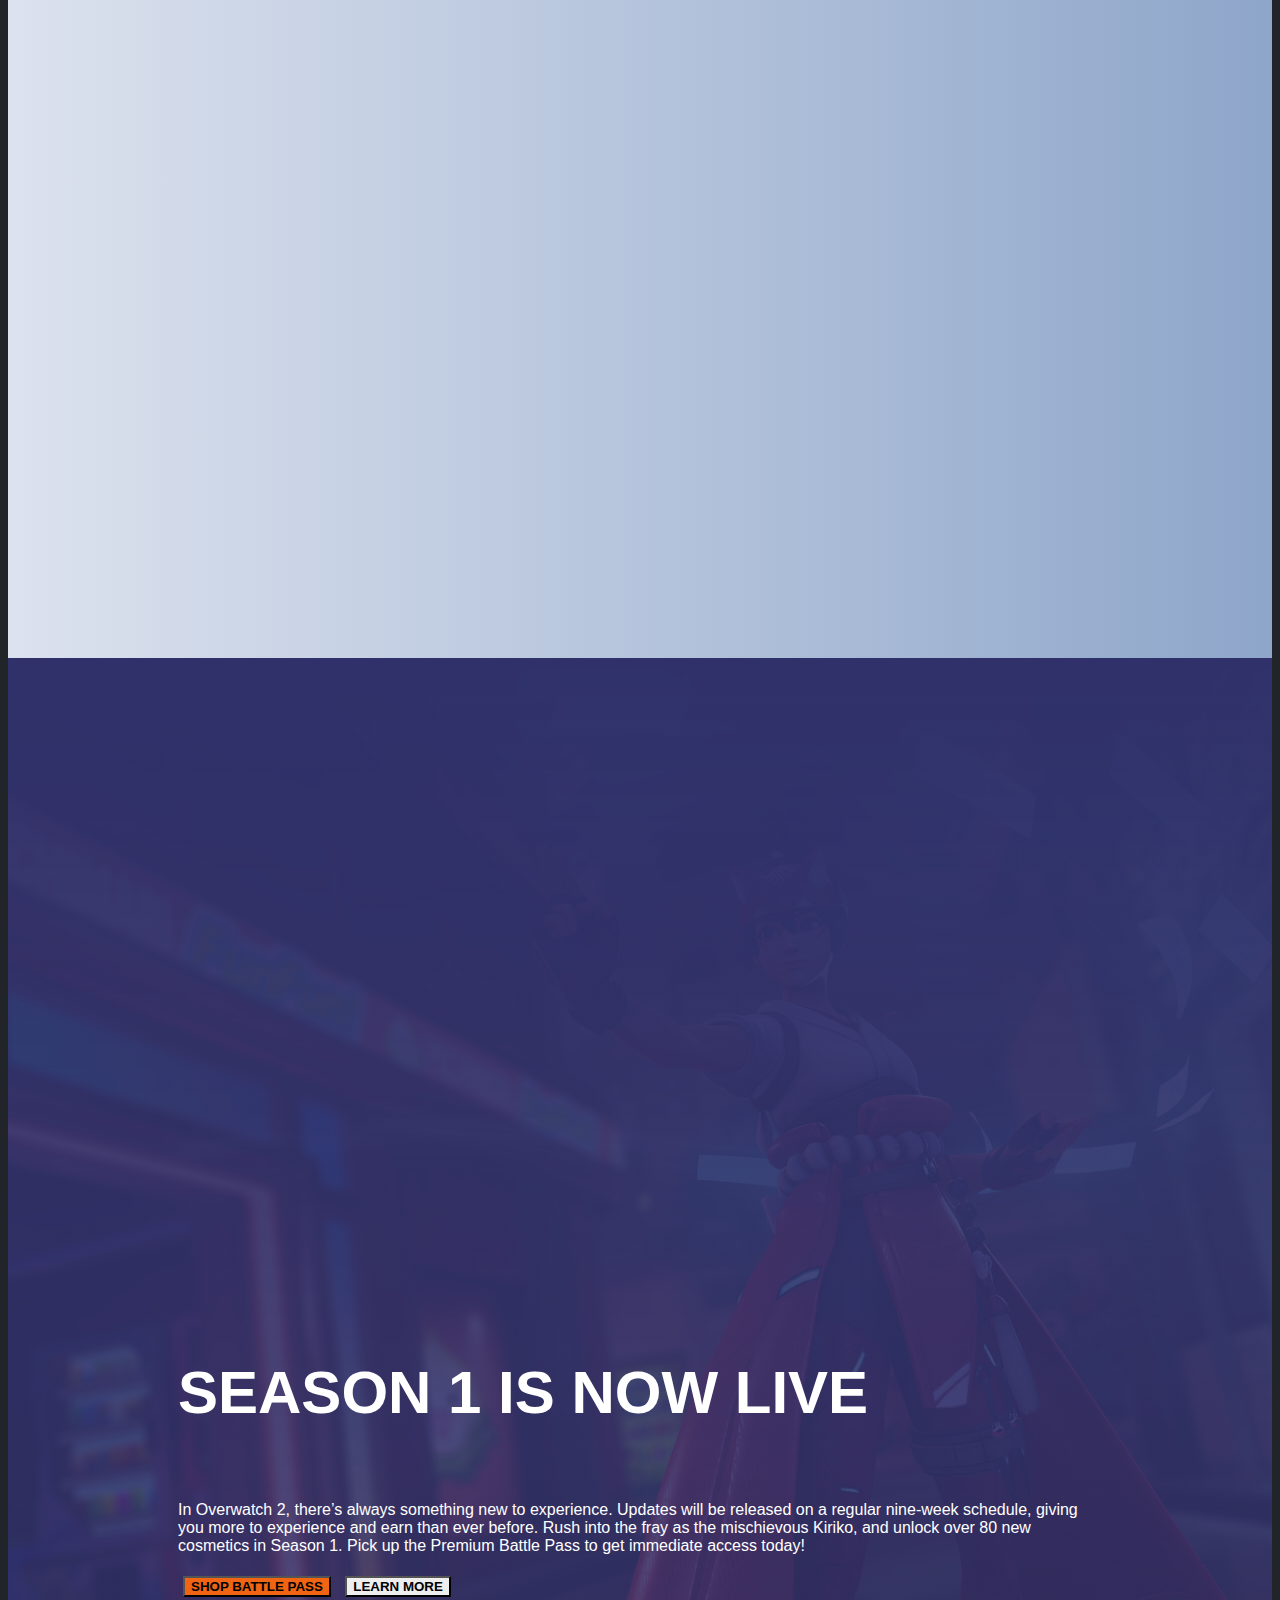
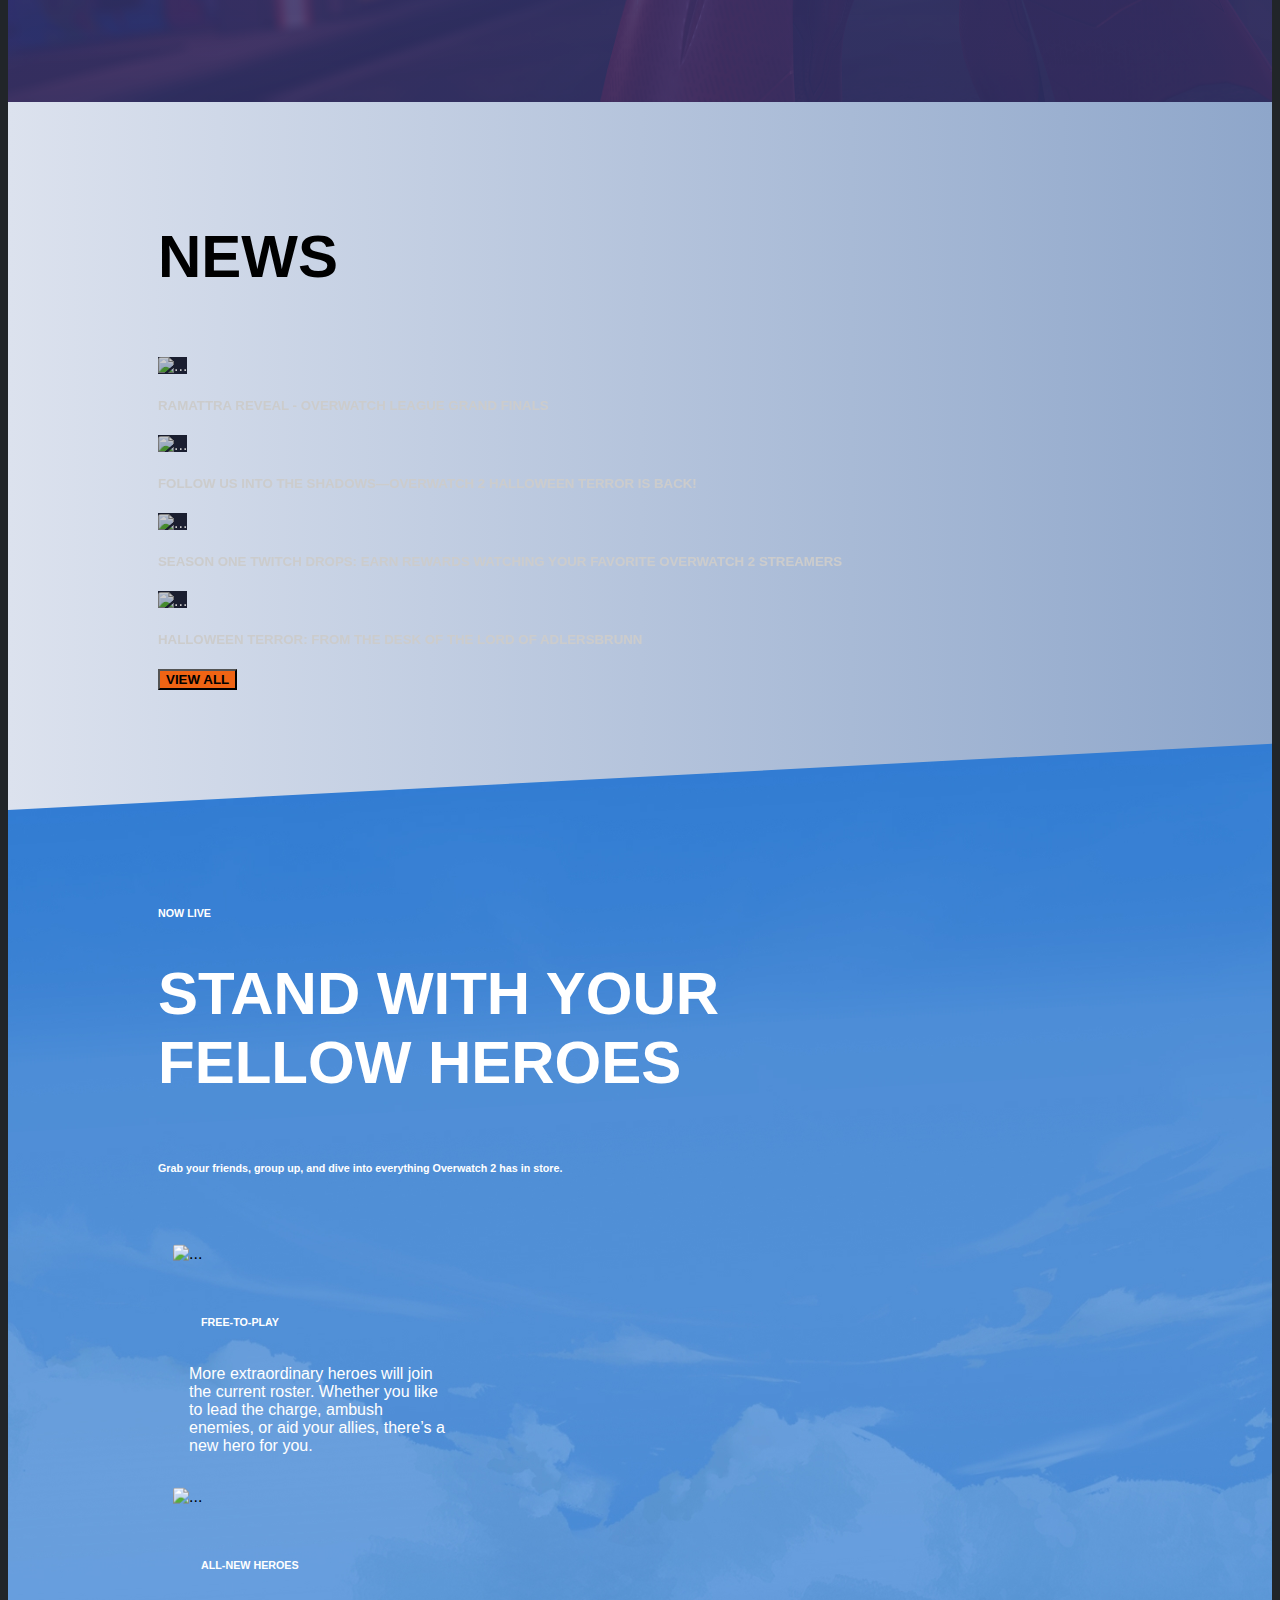
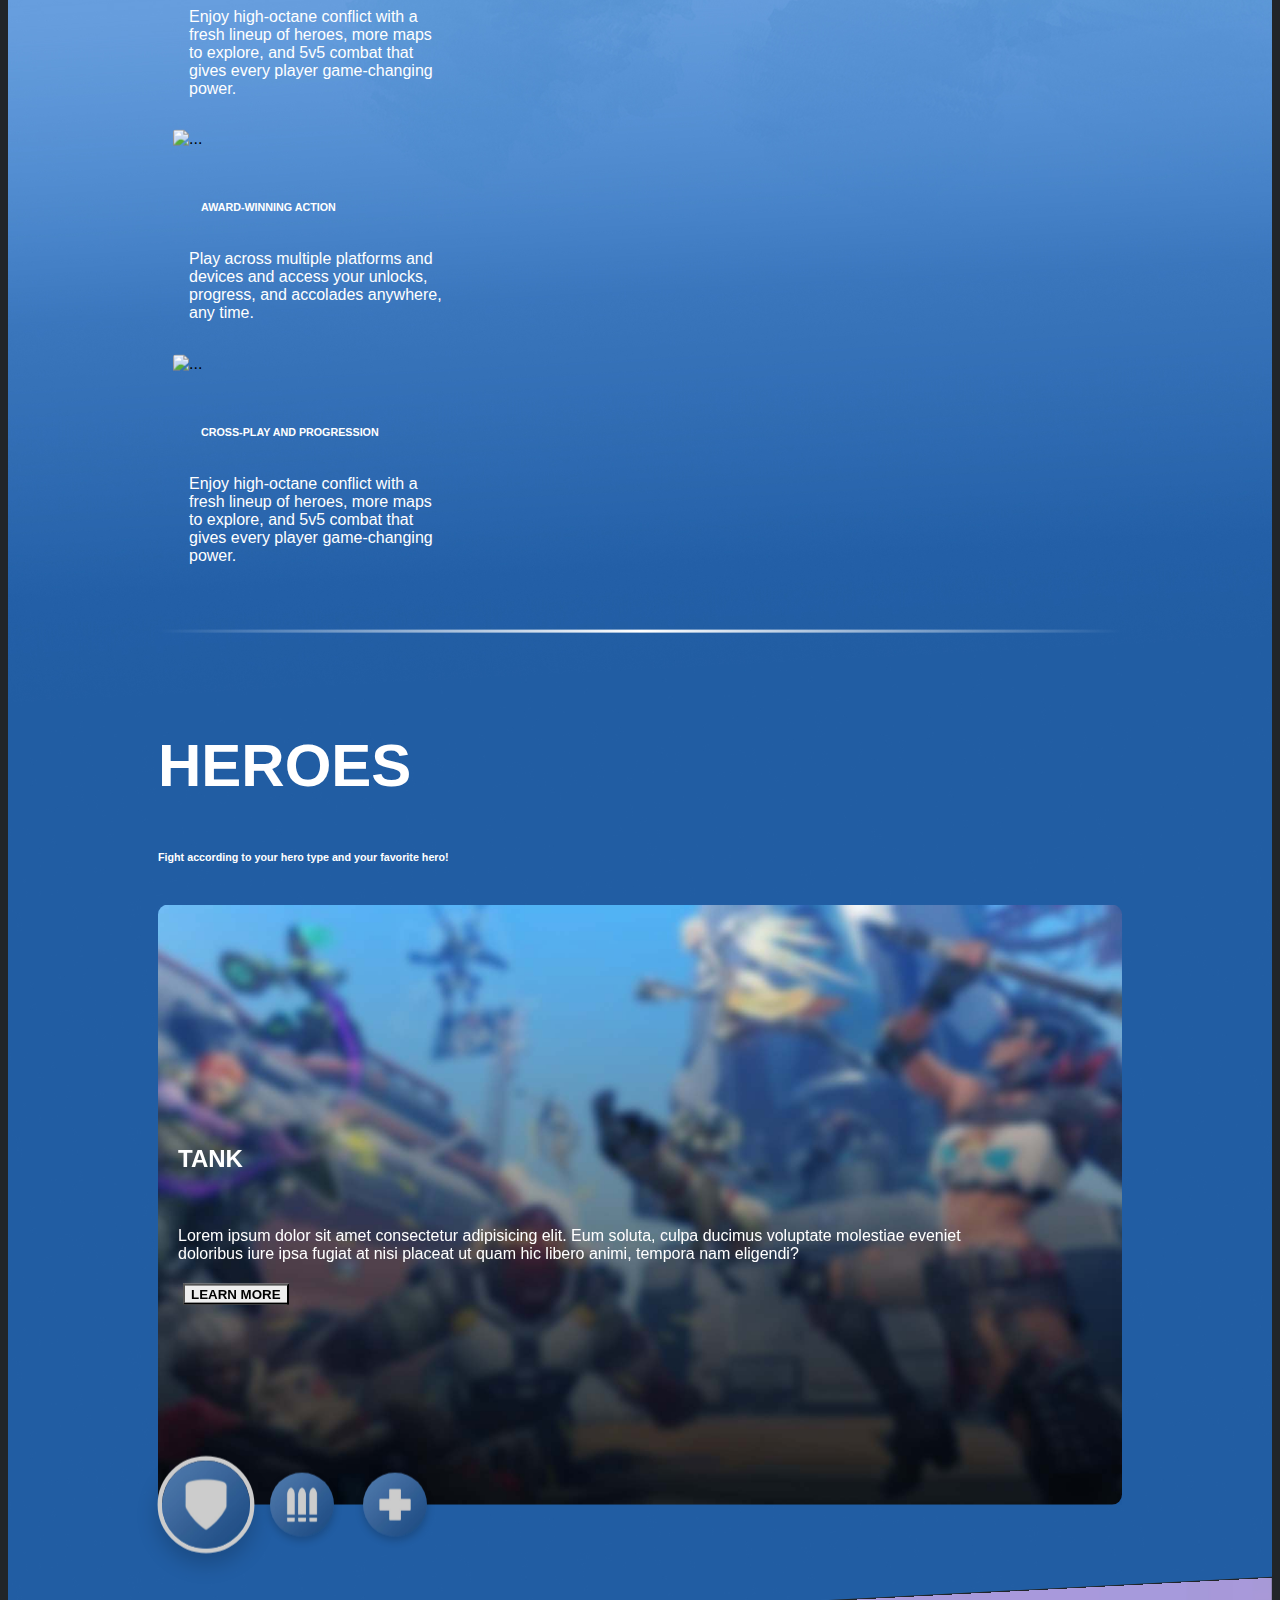
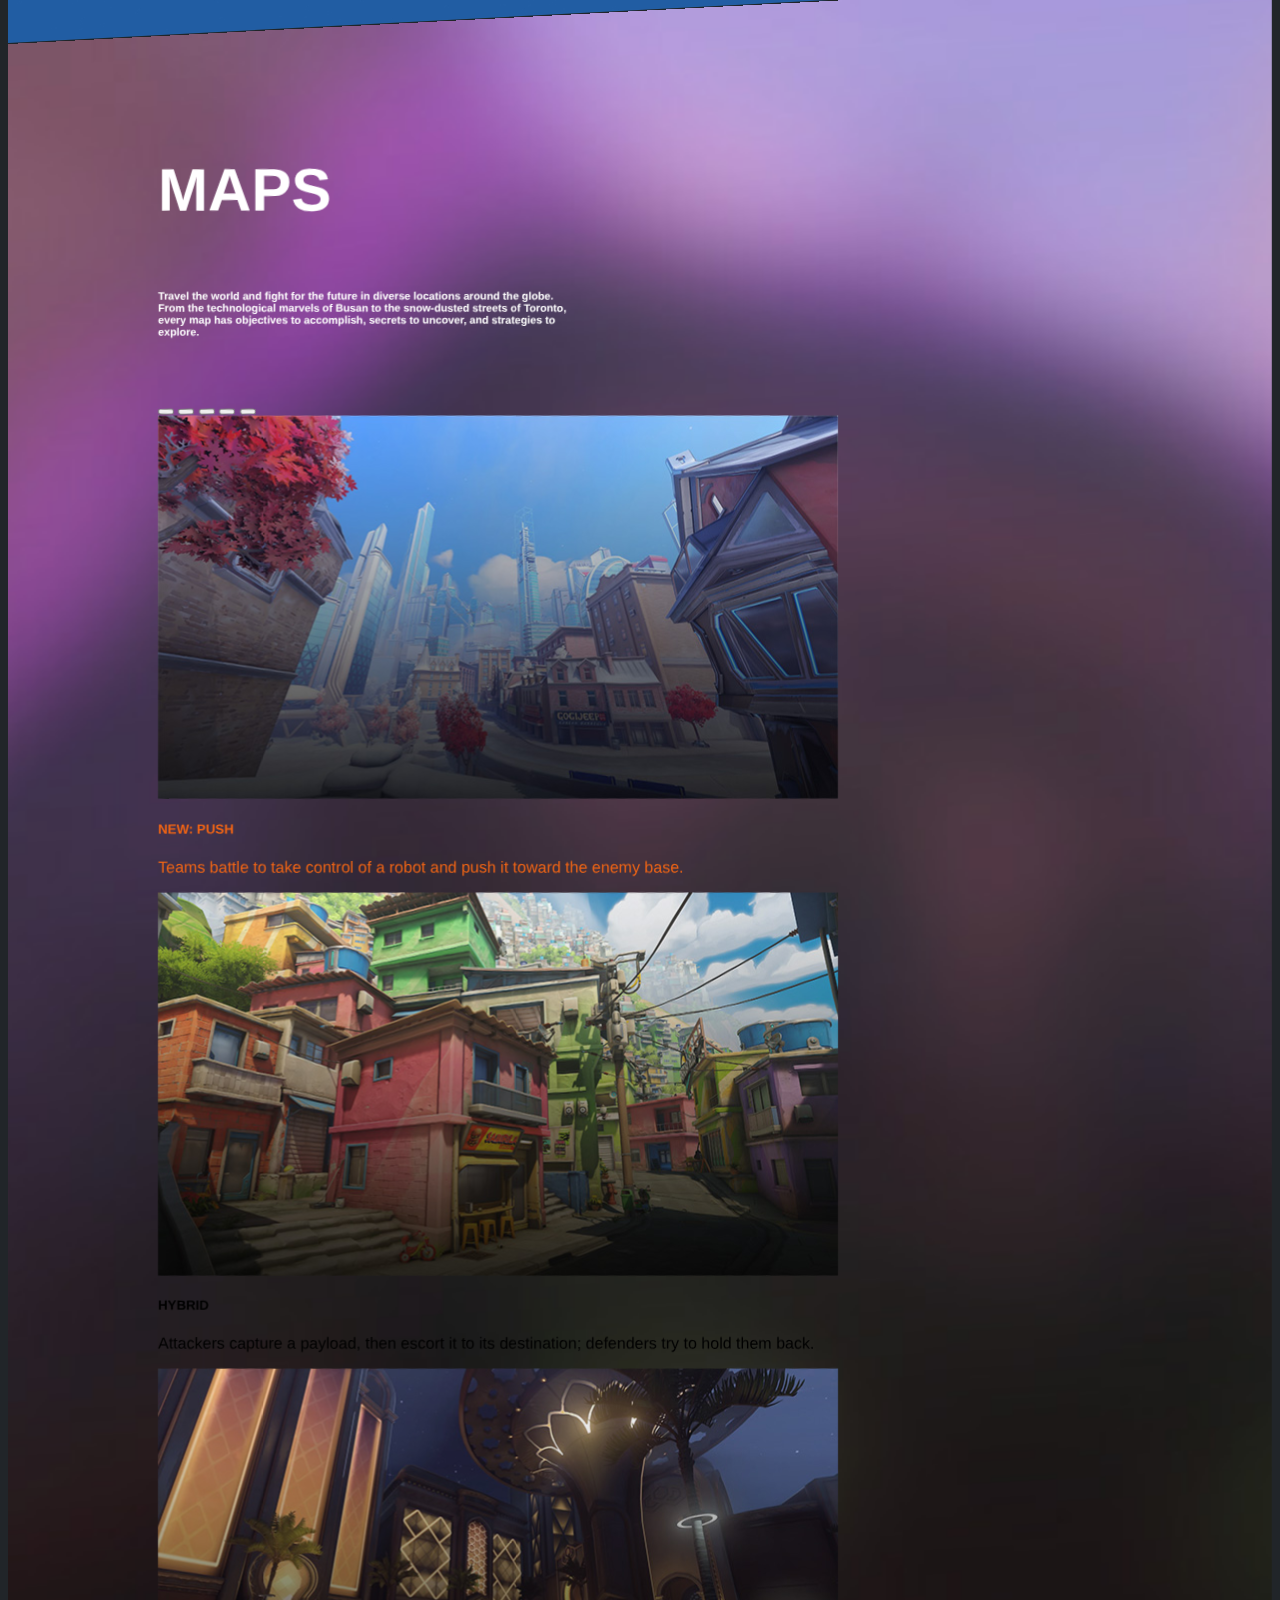
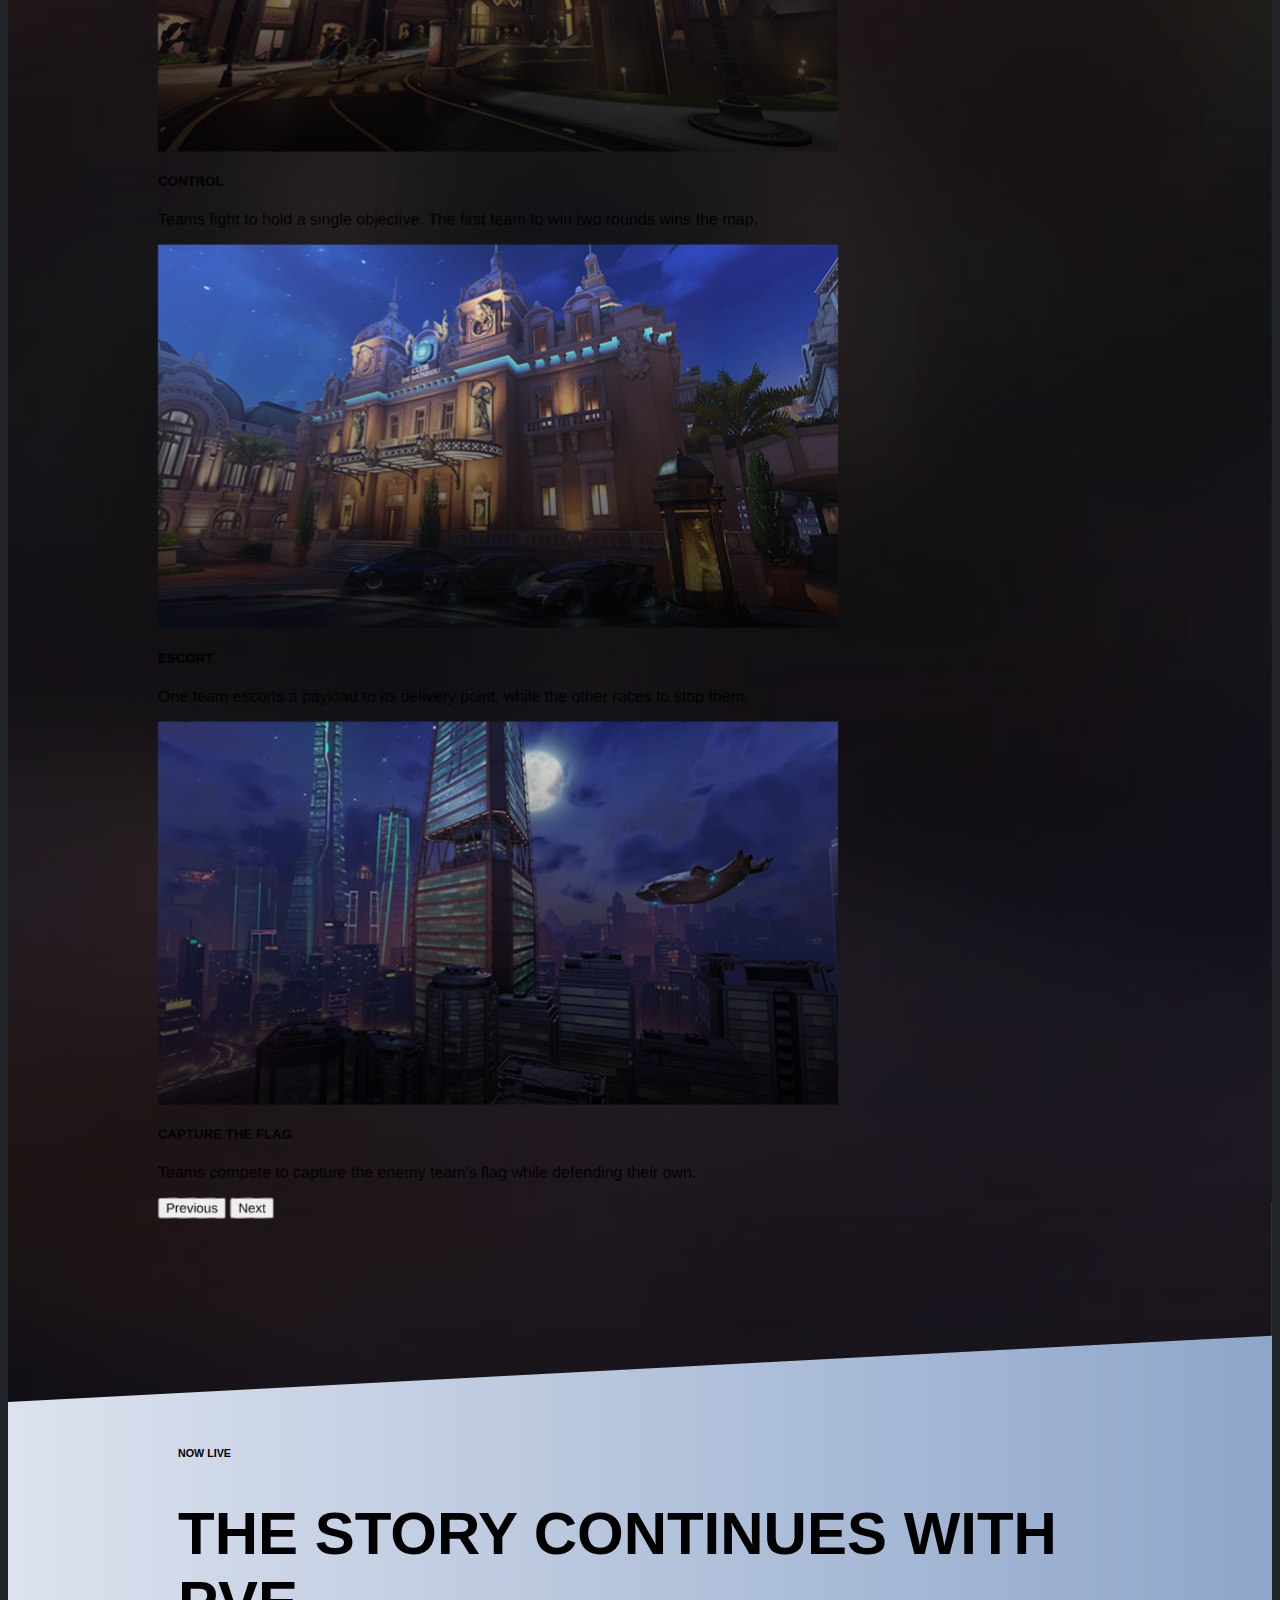
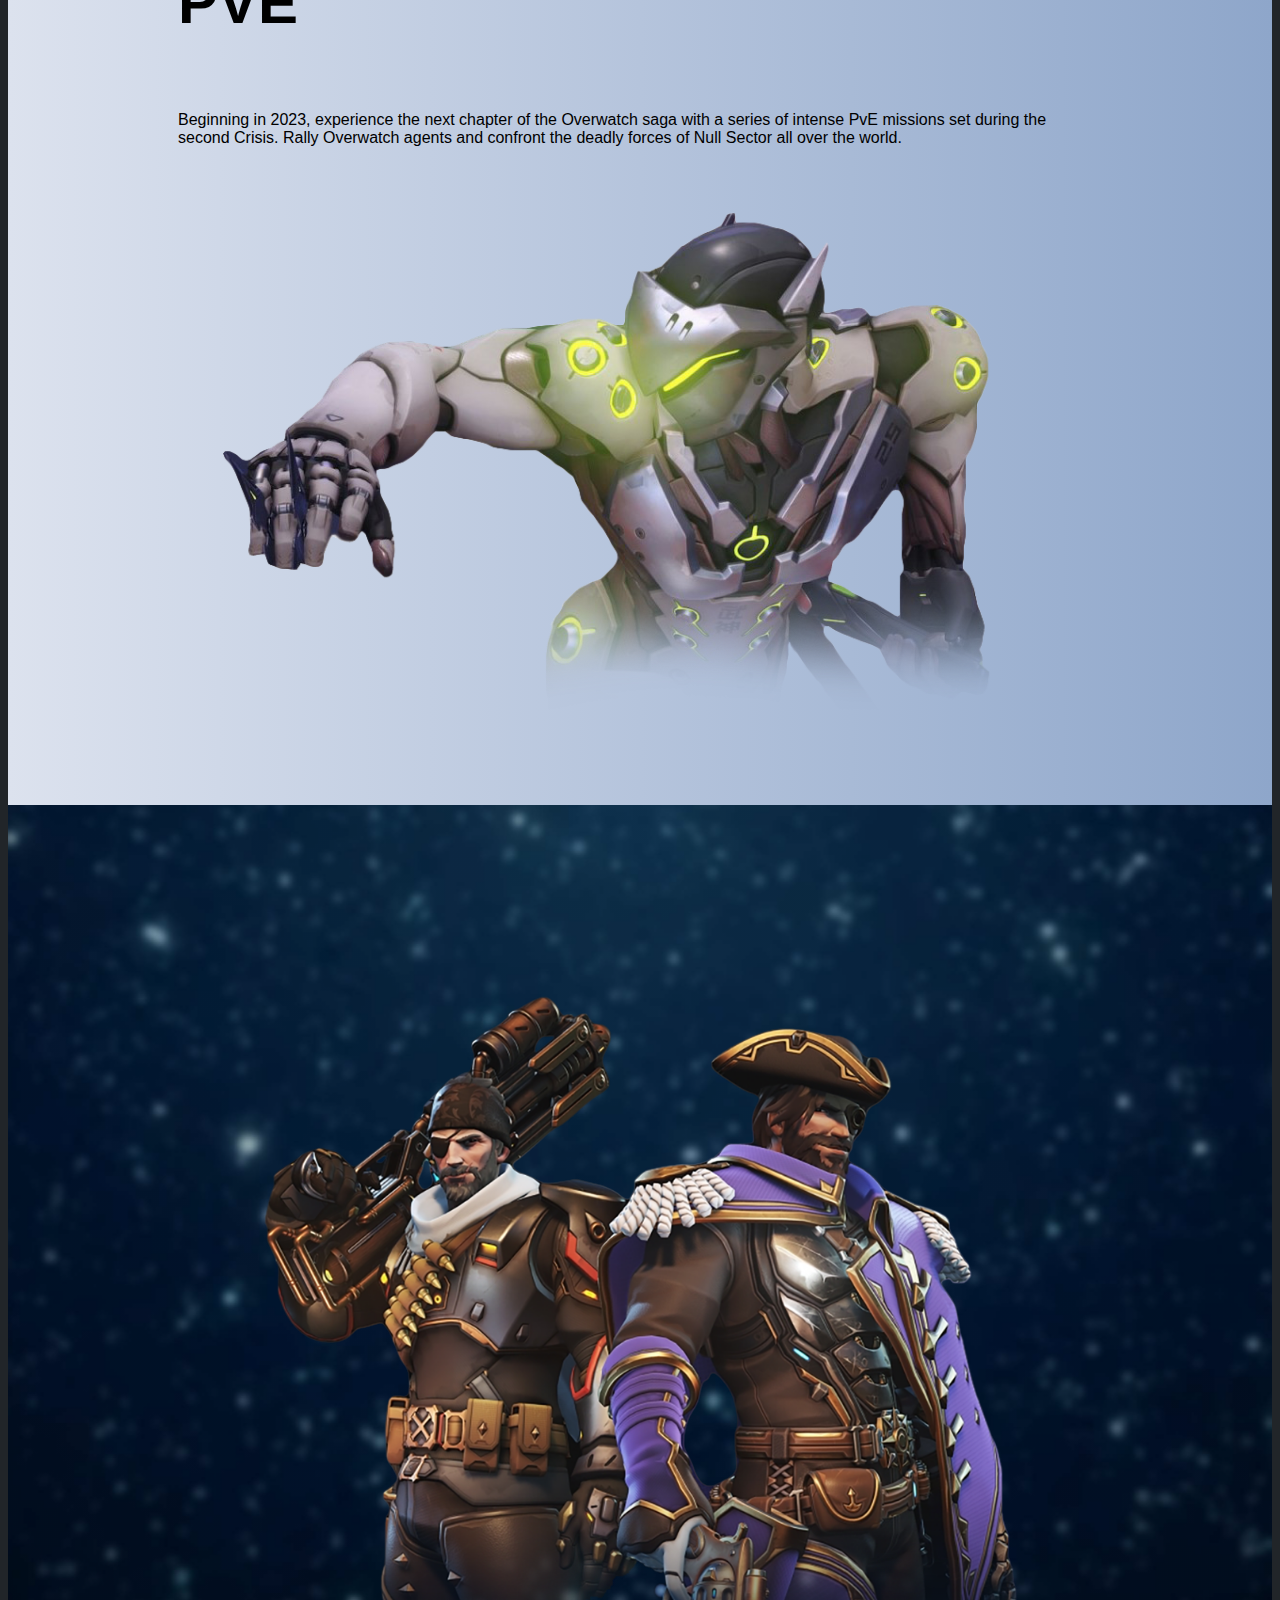
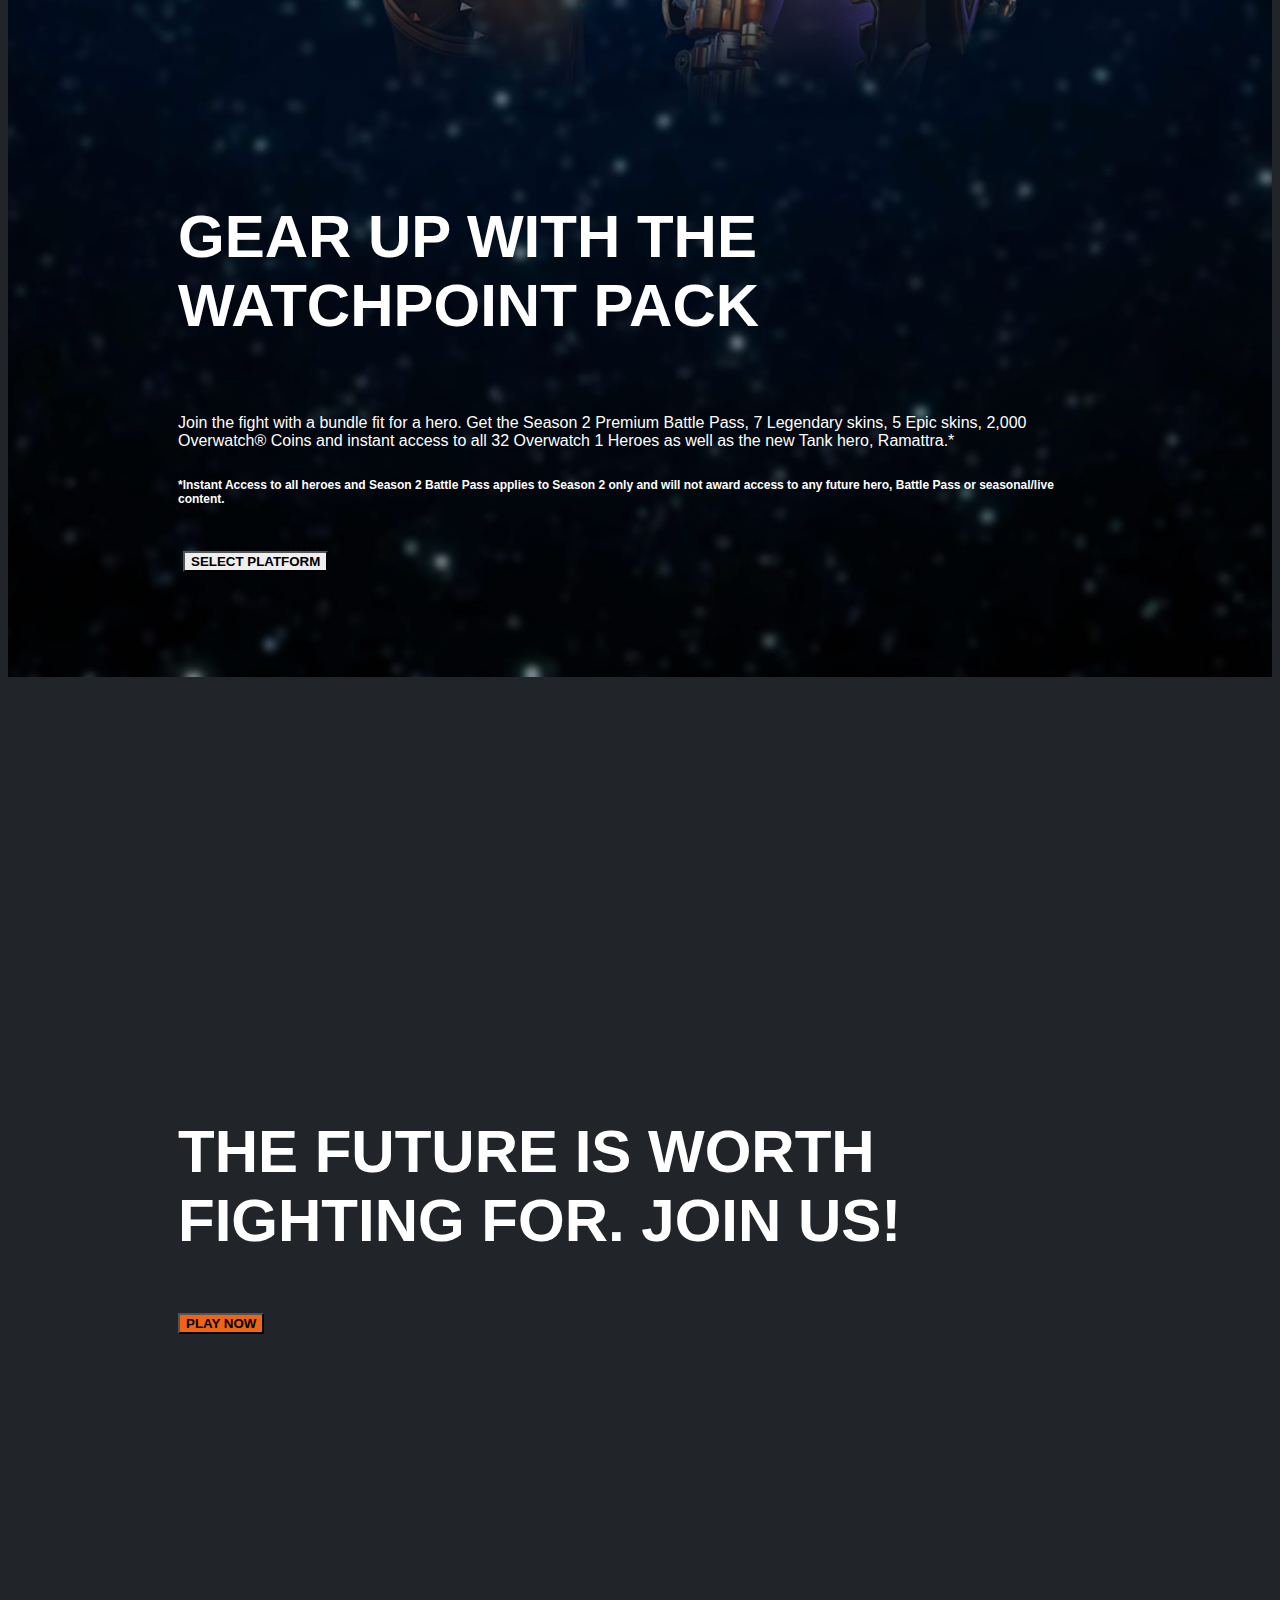
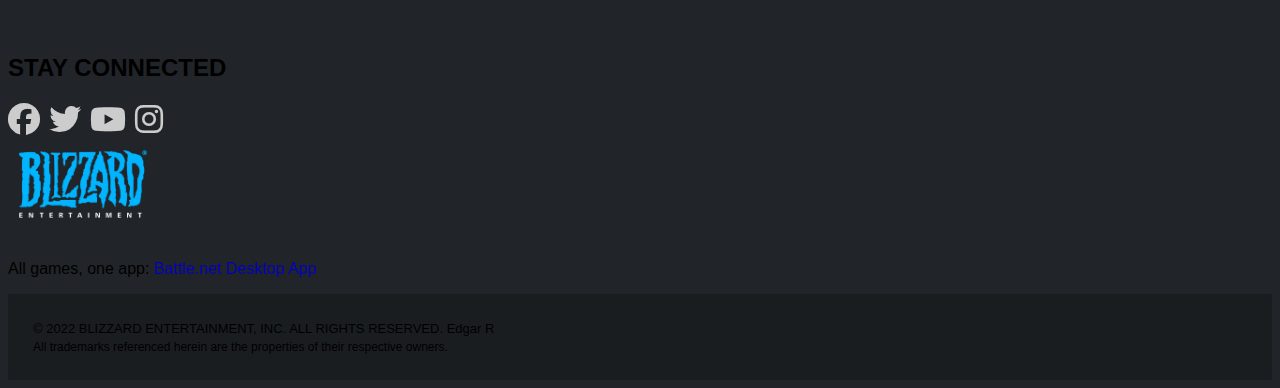
==== commit 0a2f5cec: "heroes bugfix & news pages" ====
--- a/index.html
+++ b/index.html
@@ -52,25 +52,19 @@
                 <div class="collapse navbar-collapse" id="navbarSupportedContent">
                     <ul class="navbar-nav me-auto mb-2 mb-md-0">
                         <li class="nav-item">
-                            <a class="nav-link active" aria-current="page" href="#">
+                            <a class="nav-link active" aria-current="page" href="index.html">
                                 Game Info
                             </a
       >
                         </li>
                         <li class="nav-item">
-                            <a class="nav-link" href="#">Heroes</a>
+                            <a class="nav-link" href="heroes.html">Heroes</a>
                         </li>
                         <li class="nav-item">
-                            <a class="nav-link" href="#">Season</a>
+                            <a class="nav-link" href="season_news.html">Season</a>
                         </li>
                         <li class="nav-item">
-                            <a class="nav-link" href="#">News</a>
-                        </li>
-                        <li class="nav-item">
-                            <a class="nav-link" href="#">Community</a>
-                        </li>
-                        <li class="nav-item">
-                            <a class="nav-link" href="#">Shop</a>
+                            <a class="nav-link" href="news.html">News</a>
                         </li>
                     </ul>
                     <span>
--- a/assets/css/style.css
+++ b/assets/css/style.css
@@ -30,7 +30,7 @@
 }
 
 .whitecolor {
-  color: white;
+  color: white !important;
 }
 
 .sc4 {
@@ -186,6 +186,14 @@
   border-radius: 0;
 }
 
+.btnhero {
+  background-color: rgb(255, 255, 255, 0.5);
+}
+
+.btnhero:hover {
+  background-color: white !important;
+}
+
 .btn:hover {
   background-color: #f3945a;
 }
@@ -237,6 +245,21 @@
   /* background-image: url(assets/img/kiriko_4k_hd_overwatch_2.jpg); */
   background: linear-gradient(var(--trans), var(--black)),
     url(../img/overwatchgif.gif) no-repeat center center / cover !important;
+  background-size: cover;
+}
+
+.jumbo2-bg {
+  /* background-image: url(assets/img/kiriko_4k_hd_overwatch_2.jpg); */
+  background: linear-gradient(var(--trans), var(--trans)),
+    url(https://blz-contentstack-images.akamaized.net/v3/assets/blt2477dcaf4ebd440c/blta71591f6cdc5d595/632254b15f39a30d9cedbc7d/960_Header_V3.jpg?auto=webp)
+      no-repeat center center / cover !important;
+  background-size: cover;
+}
+
+.jumbo3-bg {
+  /* background-image: url(assets/img/kiriko_4k_hd_overwatch_2.jpg); */
+  background: linear-gradient(var(--trans), var(--trans)),
+    url(../img/news.jpg) no-repeat center center / cover !important;
   background-size: cover;
 }
 
@@ -297,6 +320,10 @@
   height: 100vh;
 }
 
+.jombotroncs {
+  height: 45vh;
+}
+
 .socialscs {
   background: none;
   color: white;
@@ -327,6 +354,10 @@
     rgba(31, 36, 58, 1) 100%
   );
   color: white;
+}
+
+.card2 {
+  background: hsl(0, 0%, 0%, 0);
 }
 
 .card-imgcs {
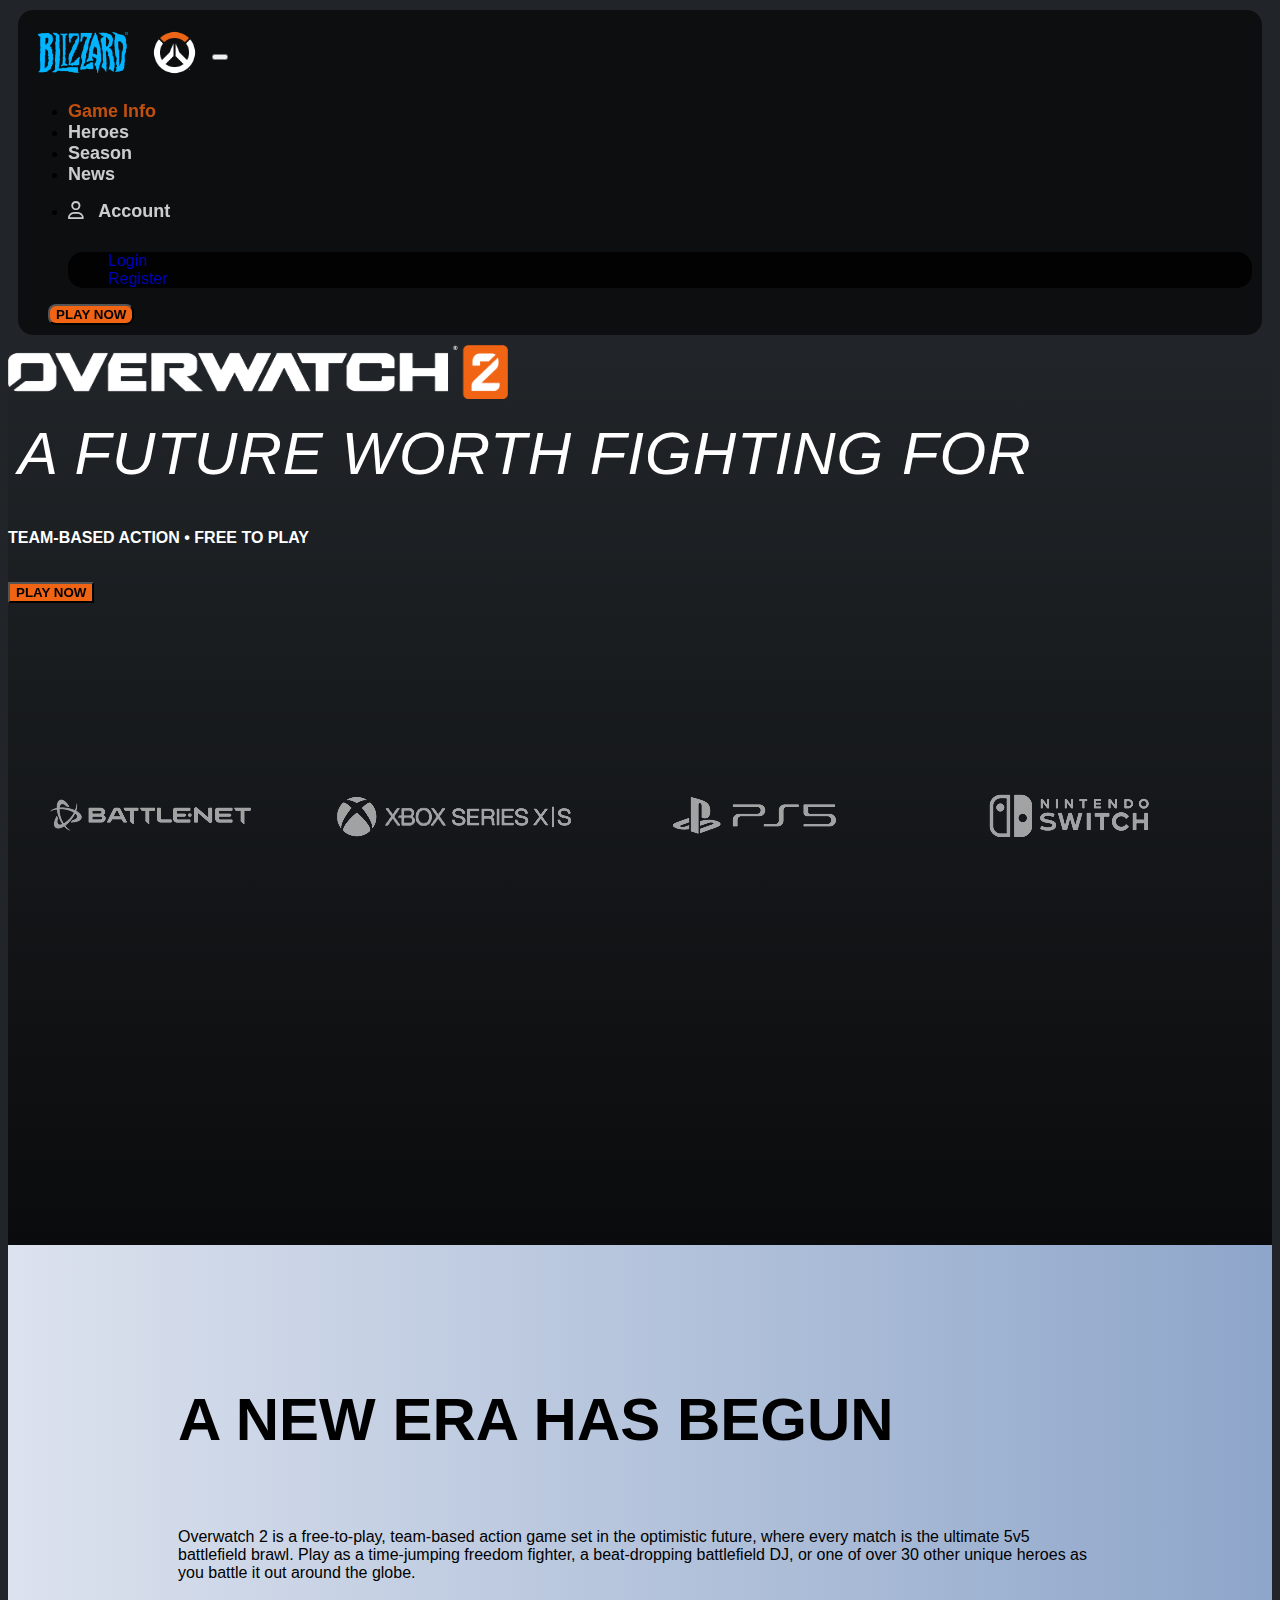
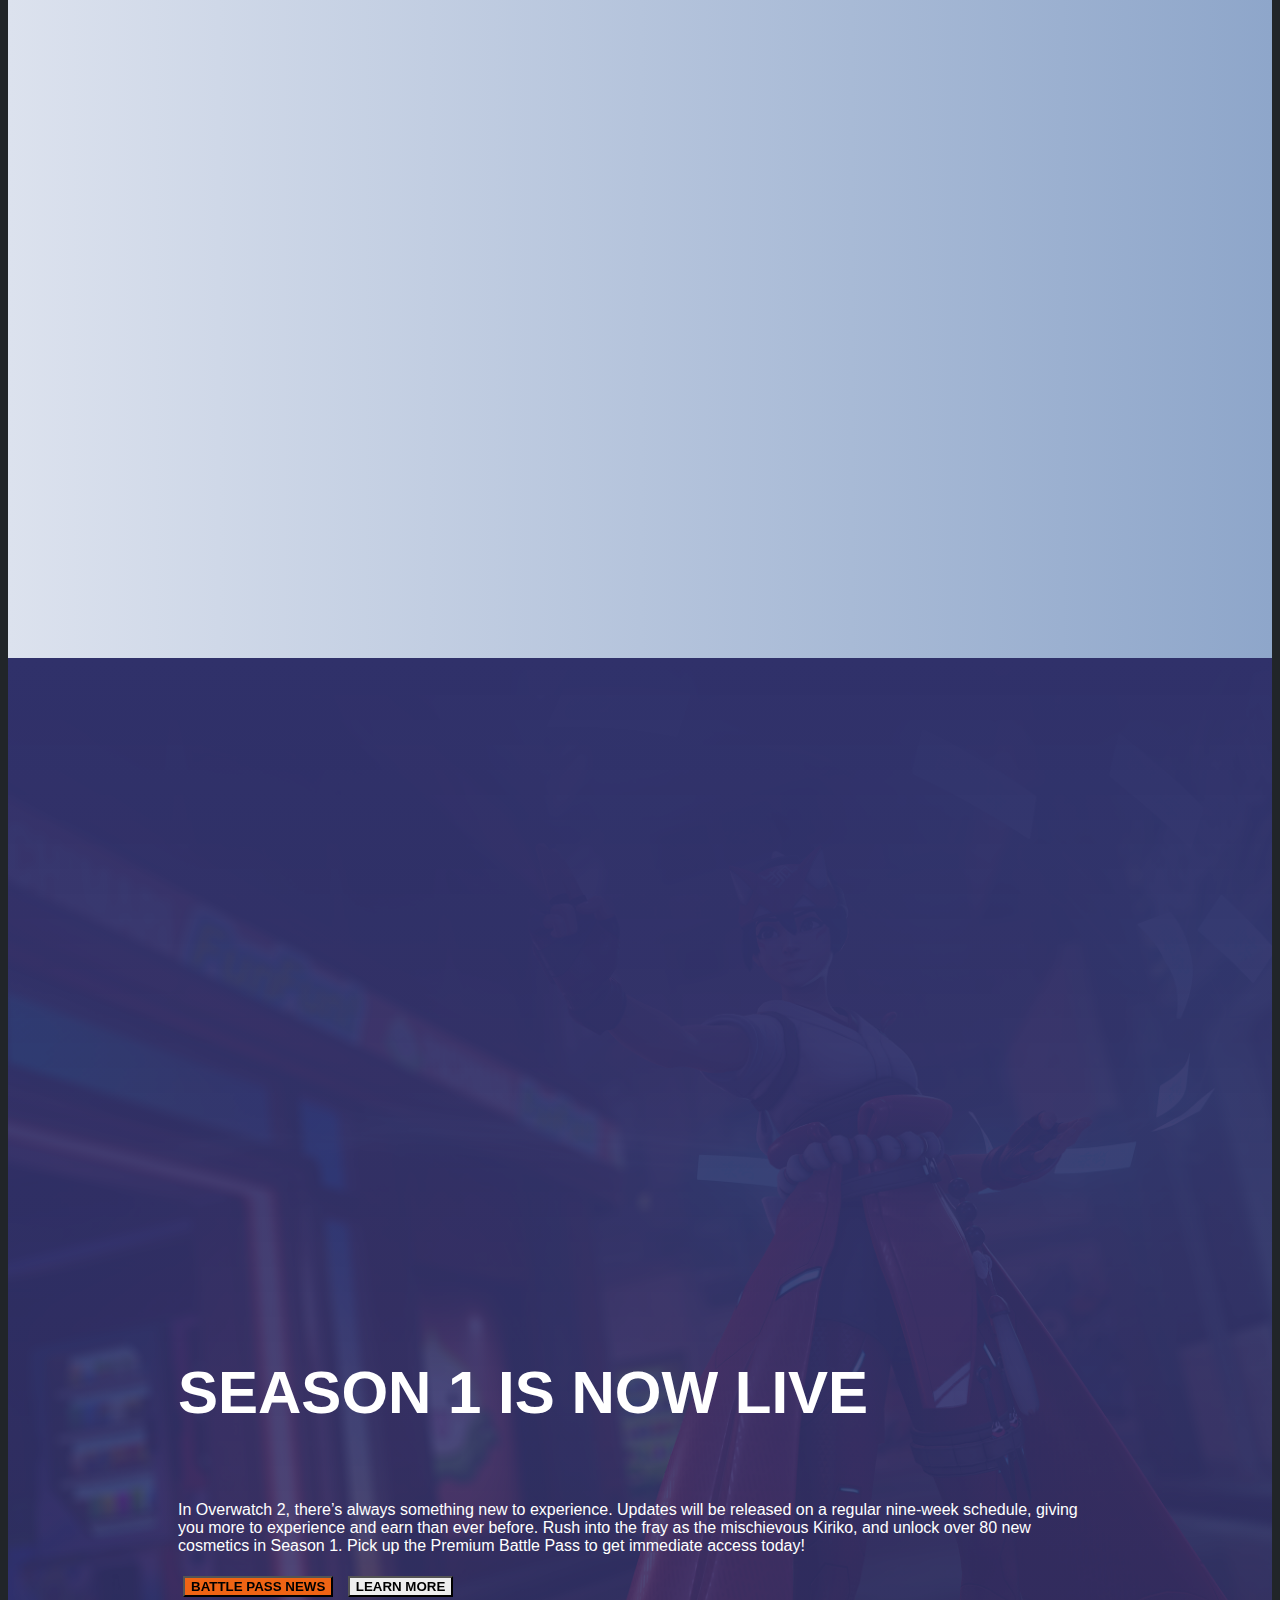
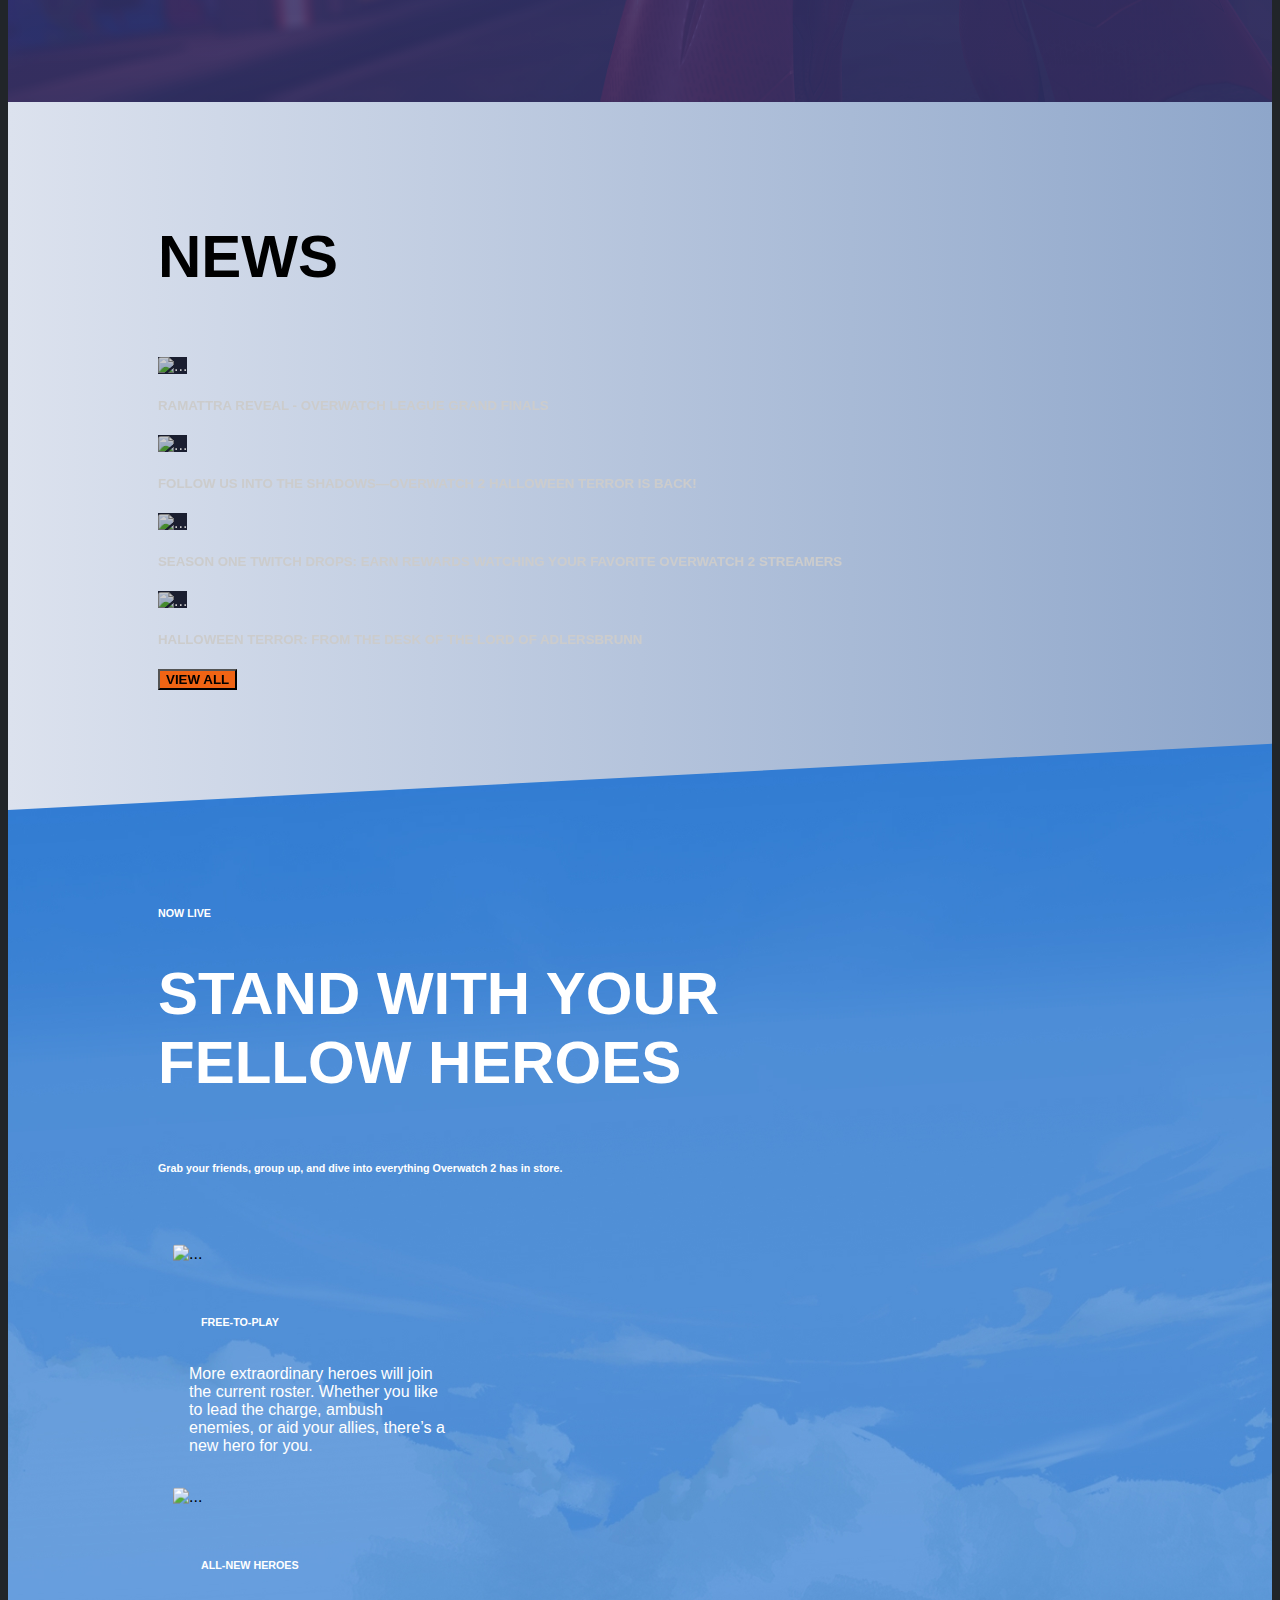
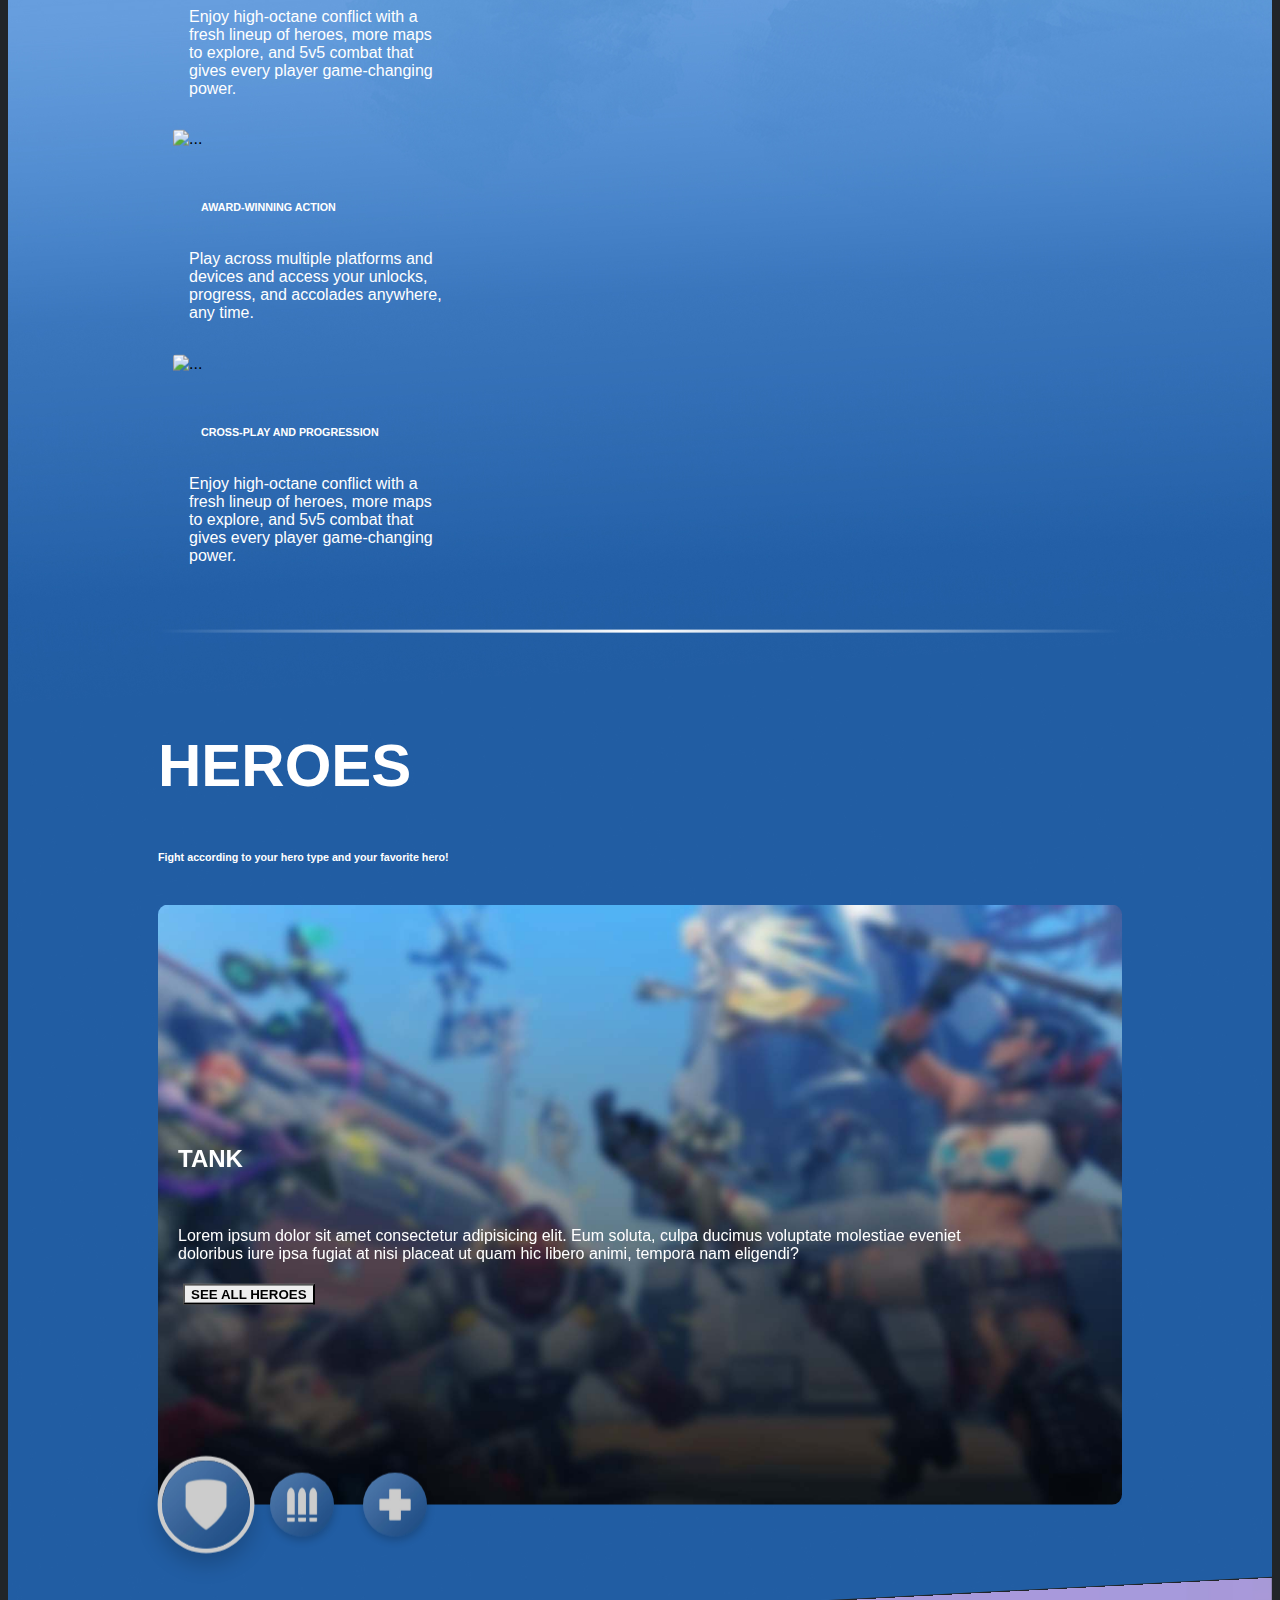
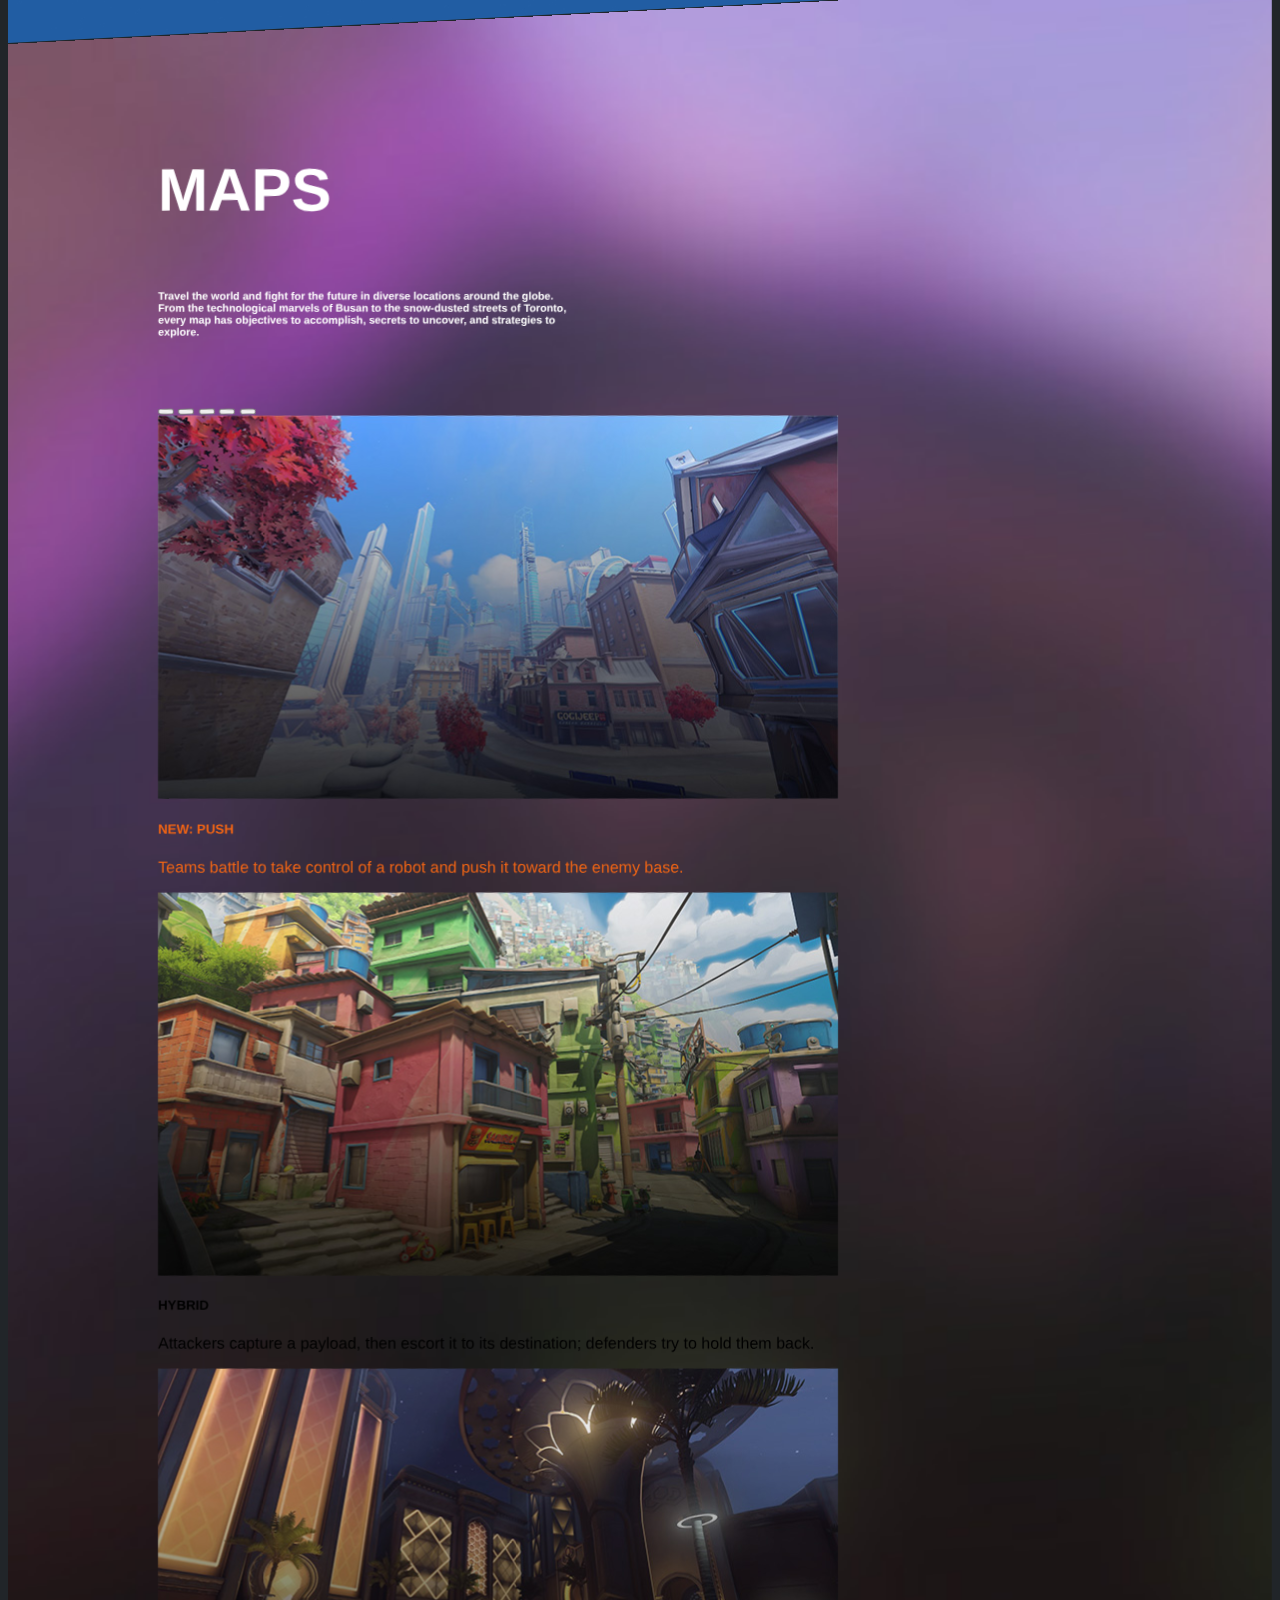
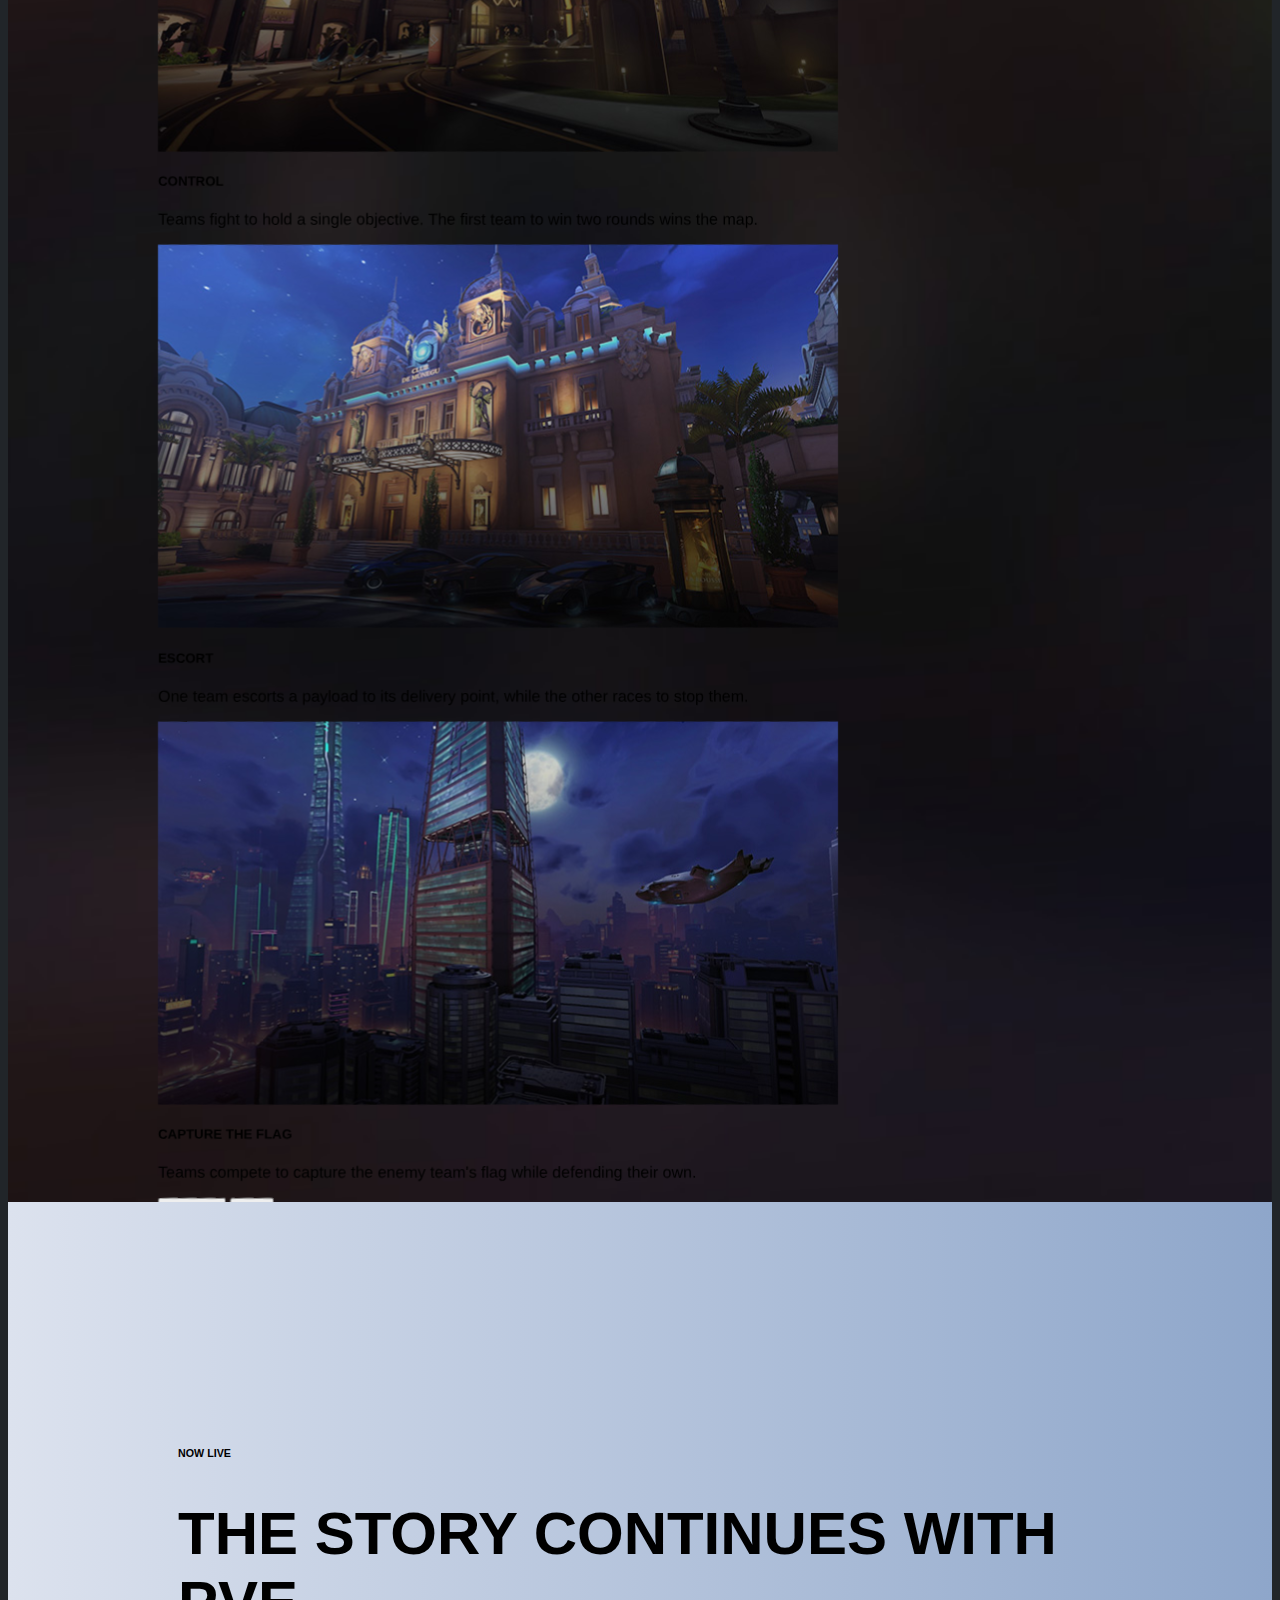
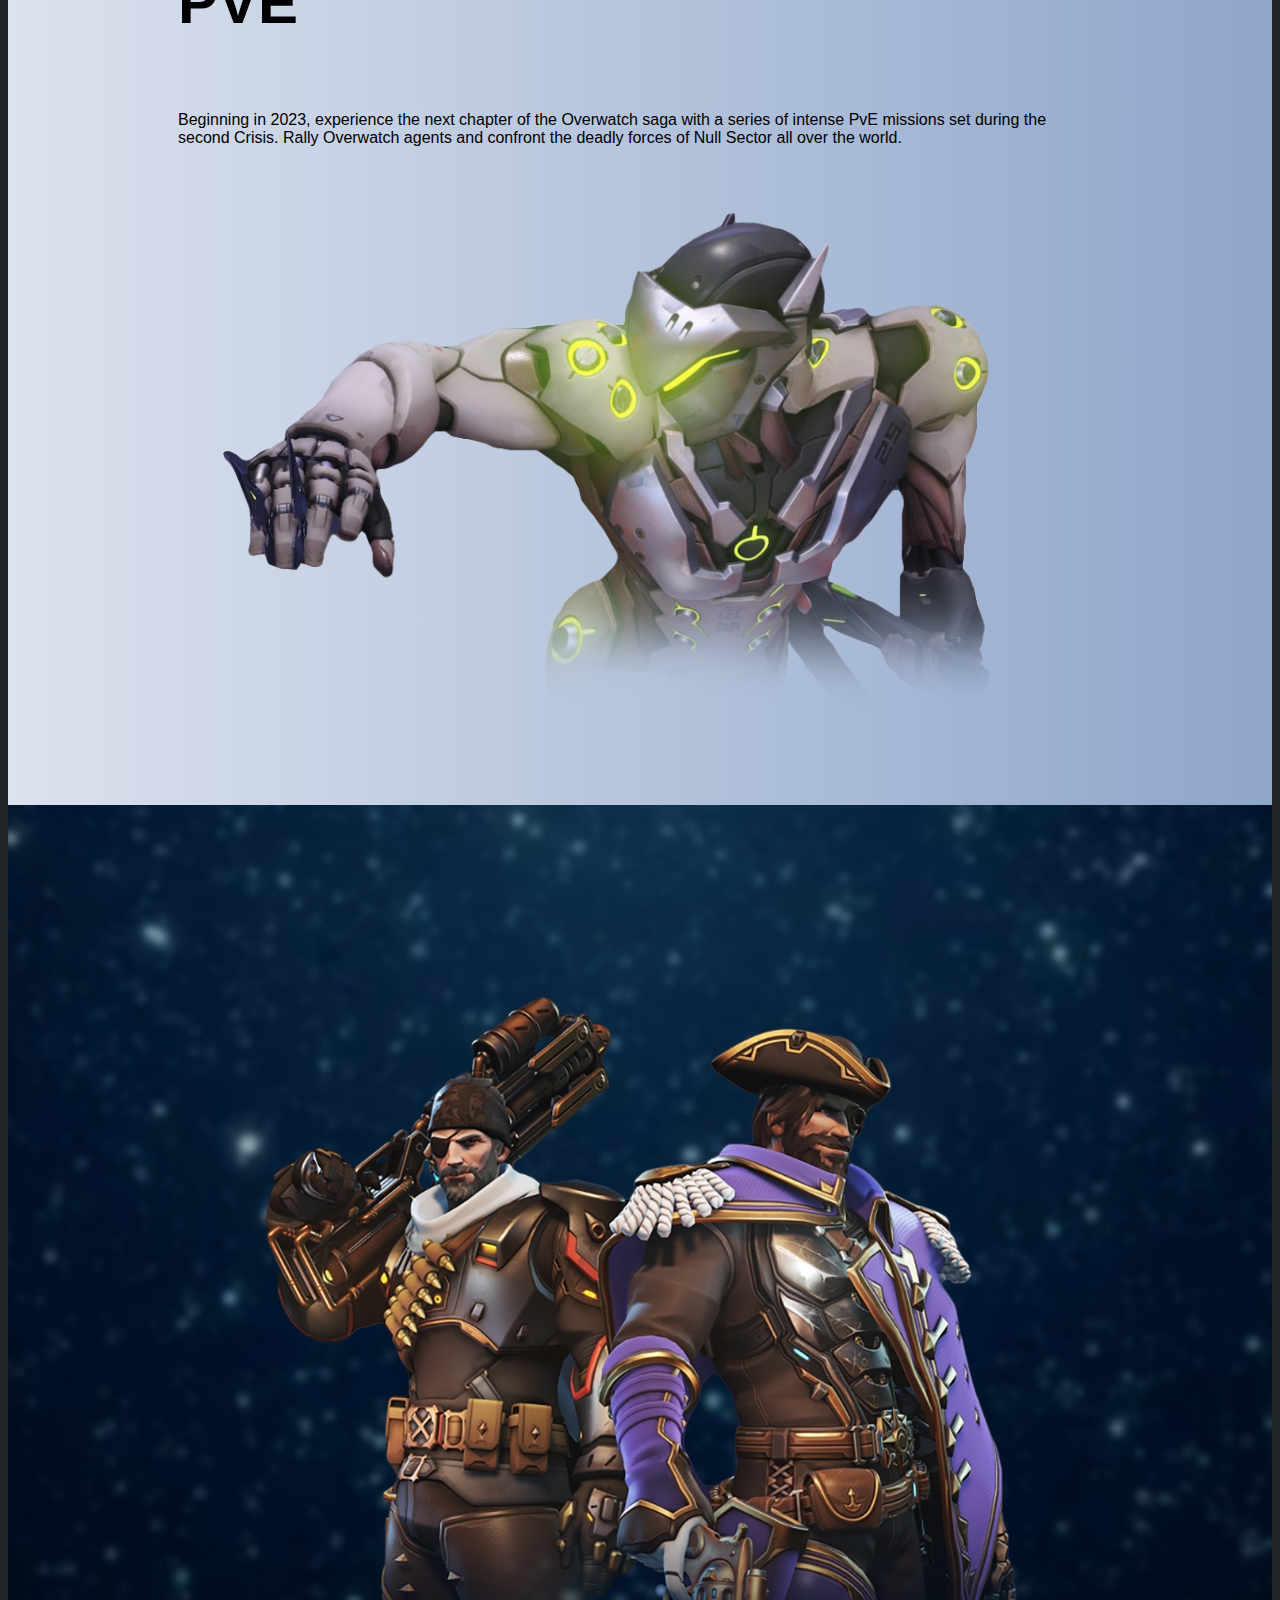
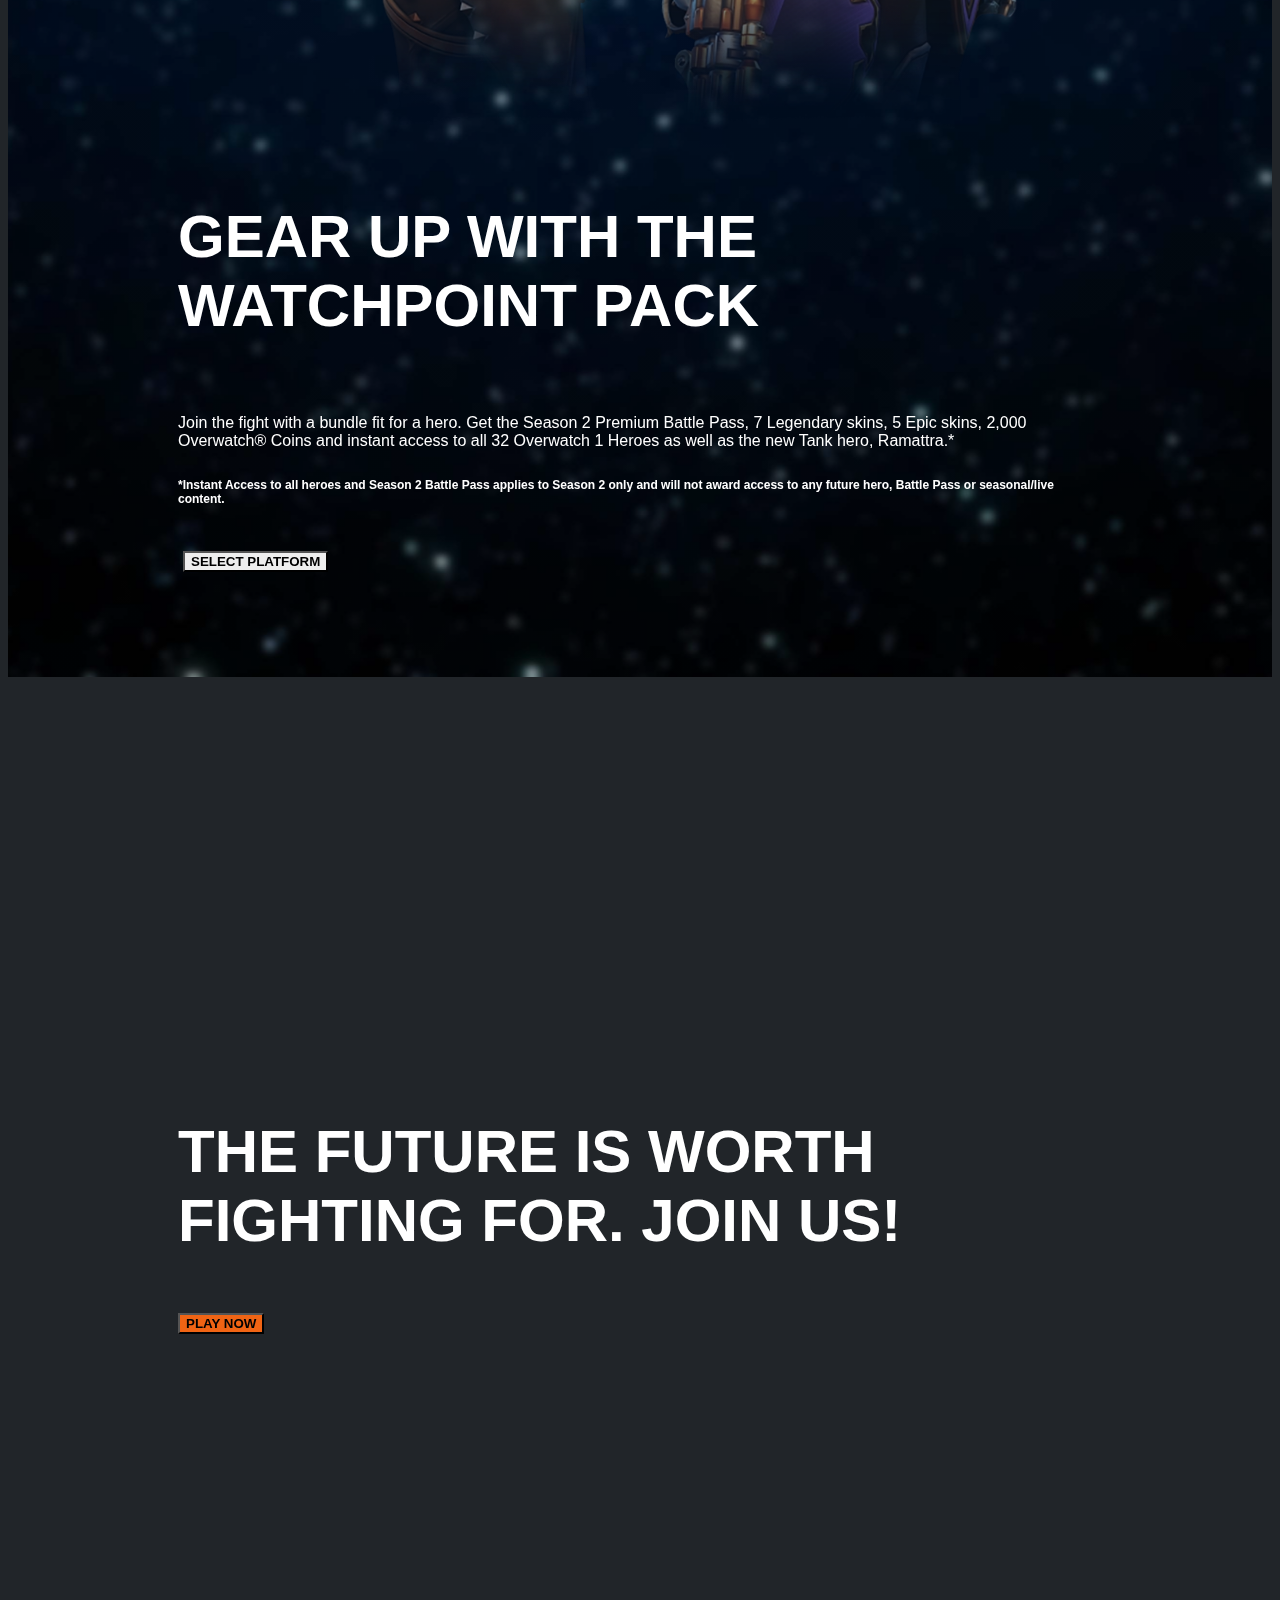
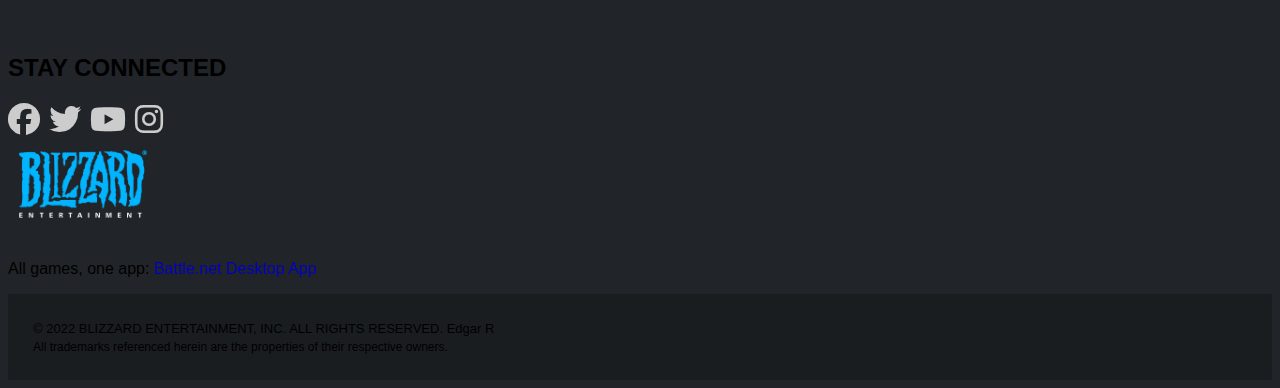
==== commit 1e523003: "finishing" ====
--- a/index.html
+++ b/index.html
@@ -83,16 +83,18 @@
                                 </a>
                                 <ul class="dropdown-menu dropdown-menu-dark" aria-labelledby="navbarDarkDropdownMenuLink">
                                     <li>
-                                        <a class="dropdown-item" href="#">Login</a>
+                                        <a class="dropdown-item" href="login.html">Login</a>
                                     </li>
                                     <li>
-                                        <a class="dropdown-item" href="#">Register</a>
+                                        <a class="dropdown-item" href="register.html">Register</a>
                                     </li>
                                 </ul>
                             </li>
                         </ul>
                     </span>
-                    <button class="btn btn-danger btn-lg border-0 navbtn" type="button" style="margin-left: 20px; border-radius: 8px;">PLAY NOW</button>
+                    <a href="playnow.html" style="color: white; filter: brightness(100%);"><button class="btn btn-danger btn-lg border-0 navbtn" type="button" style="margin-left: 20px; border-radius: 8px;">
+                        PLAY NOW
+                    </button></a>
                 </form>
             </div>
         </div>
@@ -108,17 +110,33 @@
                 >
                 <h1 class="display-5 fw-bold impact h1jum" style="padding: 10px; margin-top: 10px; ">A FUTURE WORTH FIGHTING FOR</h1>
                 <p class="fs-4 thick pjum" style="margin-bottom: 35px; margin-top: -10px;">TEAM-BASED ACTION • FREE TO PLAY</p>
-                <button class="btn btn-danger btn-lg border-0 no-radius btnjum" type="button">PLAY NOW</button>
+                <a href="playnow.html" style="color: white; filter: brightness(100%);"><button class="btn btn-danger btn-lg border-0 no-radius btnjum" type="button">PLAY NOW</button></a>
                 <div class="icopos whitespc d-flex justify-content-center">
-                    <img class="img-btn res" src="assets/img/icon/battlenet.png" alt="">
-                    <img class="img-btn res" src="assets/img/icon/xbox.png" alt="">
-                    <img class="img-btn res" src="assets/img/icon/ps5.png" alt="">
-                    <img class="img-btn res" src="assets/img/icon/nintendo.png" alt="">
+                    <a href="https://us.shop.battle.net/en-us/product/overwatch?blzcmp=ow_gamesite&_gl=1*1xvgkqo*_ga*MTIzNTg3NjY2Ny4xNjY2Njc5Mjgz*_ga_VYKNV7C0S3*MTY3MjIwNTc1Mi41OS4xLjE2NzIyMDgwMTguNTcuMC4w" style="color: white; filter: brightness(100%);">
+                        <img class="img-btn res" src="assets/img/icon/battlenet.png" alt="">
+                    </a>
+                    <a href="https://www.xbox.com/en-US/games/overwatch-2" style="color: white; filter: brightness(100%);">
+                        <img class="img-btn res" src="assets/img/icon/xbox.png" alt="">
+                    </a>
+                    <a href="https://store.playstation.com/en-id/product/UP0002-PPSA07805_00-OWORIGINS0000000/" style="color: white; filter: brightness(100%);">
+                        <img class="img-btn res" src="assets/img/icon/ps5.png" alt="">
+                    </a>
+                    <a href="https://www.nintendo.com/store/products/overwatch-2-switch/" style="color: white; filter: brightness(100%);">
+                        <img class="img-btn res" src="assets/img/icon/nintendo.png" alt="">
+                    </a>
                     <!-- android -->
-                    <img class="img-btn res2" src="assets/img/icon/battlenet2.png" alt="">
-                    <img class="img-btn res2" src="assets/img/icon/xbox2.png" alt="">
-                    <img class="img-btn res2" src="assets/img/icon/ps52.png" alt="">
-                    <img class="img-btn res2" src="assets/img/icon/nintendo2.png" alt="">
+                    <a href="https://us.shop.battle.net/en-us/product/overwatch?blzcmp=ow_gamesite&_gl=1*1xvgkqo*_ga*MTIzNTg3NjY2Ny4xNjY2Njc5Mjgz*_ga_VYKNV7C0S3*MTY3MjIwNTc1Mi41OS4xLjE2NzIyMDgwMTguNTcuMC4w" style="color: white; filter: brightness(100%);">
+                        <img class="img-btn res2" src="assets/img/icon/battlenet2.png" alt="">
+                    </a>
+                    <a href="https://www.xbox.com/en-US/games/overwatch-2" style="color: white; filter: brightness(100%);">
+                        <img class="img-btn res2" src="assets/img/icon/xbox2.png" alt="">
+                    </a>
+                    <a href="https://store.playstation.com/en-id/product/UP0002-PPSA07805_00-OWORIGINS0000000/" style="color: white; filter: brightness(100%);">
+                        <img class="img-btn res2" src="assets/img/icon/ps52.png" alt="">
+                    </a>
+                    <a href="https://www.nintendo.com/store/products/overwatch-2-switch/" style="color: white; filter: brightness(100%);">
+                        <img class="img-btn res2" src="assets/img/icon/nintendo2.png" alt="">
+                    </a>
                 </div>
             </div>
         </div>
@@ -169,8 +187,8 @@
                     <p>
                         In Overwatch 2, there’s always something new to experience. Updates will be released on a regular nine-week schedule, giving you more to experience and earn than ever before. Rush into the fray as the mischievous Kiriko, and unlock over 80 new cosmetics in Season 1. Pick up the Premium Battle Pass to get immediate access today!
                     </p>
-                    <button class="btn btn-danger btn-lg border-0 no-radius btnjum" type="button" style="margin: 5px;">SHOP BATTLE PASS</button>
-                    <button class="btn btn-light btn-lg border-0 no-radius btnjum" type="button" style="margin: 5px;">LEARN MORE</button>
+                    <a href="news_post.html" style="color: white; filter: brightness(100%);"><button class="btn btn-danger btn-lg border-0 no-radius btnjum" type="button" style="margin: 5px;">BATTLE PASS NEWS</button></a>
+                    <a href="season_news.html" style="color: white; filter: brightness(100%);"><button class="btn btn-light btn-lg border-0 no-radius btnjum" type="button" style="margin: 5px;">LEARN MORE</button></a>
                 </div>
             </div>
         </div>
@@ -182,7 +200,7 @@
                 <h1 class="text-center txtlimit" style="padding-bottom: 25px;">NEWS</h1>
             </div>
             <div class="row no-gutter d-flex justify-content-center">
-                <a href="#" class="card m-2 border-0 rounded-1 col-md-3" style="width: 18rem;">
+                <a href="news_post.html" class="card m-2 border-0 rounded-1 col-md-3" style="width: 18rem;">
                     <img
                         src="https://bnetcmsus-a.akamaihd.net/cms/blog_header/3y/3Y6U3HL5PJ8Q1667338905601.png"
                         width="320"
@@ -194,7 +212,7 @@
                         <h5 class="card-title">RAMATTRA REVEAL - OVERWATCH LEAGUE GRAND FINALS</h5>
                     </div>
                 </a>
-                <a href="#" class="card m-2 border-0 rounded-1 col-md-3" style="width: 18rem;">
+                <a href="news_post.html" class="card m-2 border-0 rounded-1 col-md-3" style="width: 18rem;">
                     <img
                         src="https://bnetcmsus-a.akamaihd.net/cms/blog_header/w1/W1D48LV0BDCK1666210061761.png"
                         width="320"
@@ -206,7 +224,7 @@
                         <h5 class="card-title">FOLLOW US INTO THE SHADOWS—OVERWATCH 2 HALLOWEEN TERROR IS BACK!</h5>
                     </div>
                 </a>
-                <a href="#" class="card m-2 border-0 rounded-1 col-md-3" style="width: 18rem;">
+                <a href="news_post.html" class="card m-2 border-0 rounded-1 col-md-3" style="width: 18rem;">
                     <img
                         src="https://bnetcmsus-a.akamaihd.net/cms/blog_header/0z/0Z2JM6X9F7B91666393482670.jpg"
                         width="320"
@@ -218,7 +236,7 @@
                         <h5 class="card-title">SEASON ONE TWITCH DROPS: EARN REWARDS WATCHING YOUR FAVORITE OVERWATCH 2 STREAMERS</h5>
                     </div>
                 </a>
-                <a href="#" class="card m-2 border-0 rounded-1 col-md-3" style="width: 18rem;">
+                <a href="news_post.html" class="card m-2 border-0 rounded-1 col-md-3" style="width: 18rem;">
                     <img
                         src="https://bnetcmsus-a.akamaihd.net/cms/blog_header/0n/0NE2Y8NUQ1EQ1666209115709.png"
                         width="320"
@@ -231,7 +249,7 @@
                     </div>
                 </a>
             </div>
-            <button class="btn btn-danger btn-lg border-0 d-flex mx-auto m-4" type="button">VIEW ALL</button>
+            <a href="news.html" style="color: white; filter: brightness(100%);"><button class="btn btn-danger btn-lg border-0 d-flex mx-auto m-4" type="button">VIEW ALL</button></a>
         </div>
     </section>
     <!-- SEC4 -->
@@ -323,7 +341,7 @@
                                                 <h2 class="txtlimit c-white" style="padding-bottom: 0px;">TANK</h2>
                                                 <br>
                                                 <p style="color:white;">Lorem ipsum dolor sit amet consectetur adipisicing elit. Eum soluta, culpa ducimus voluptate molestiae eveniet doloribus iure ipsa fugiat at nisi placeat ut quam hic libero animi, tempora nam eligendi?</p>
-                                                <button class="btn btn-light btn-lg border-0 navbtn" type="button" style="margin: 5px;">LEARN MORE</button>
+                                                <a href="heroes.html" style="color: white; filter: brightness(100%);"><button class="btn btn-light btn-lg border-0 navbtn" type="button" style="margin: 5px;">SEE ALL HEROES</button></a>
                                             </div>
                                         </div>
                                     </div>
@@ -338,7 +356,7 @@
                                                 <h2 class="txtlimit c-white" style="padding-bottom: 0px;">DAMAGE</h2>
                                                 <br>
                                                 <p style="color:white;">Lorem ipsum dolor sit amet consectetur adipisicing elit. Eum soluta, culpa ducimus voluptate molestiae eveniet doloribus iure ipsa fugiat at nisi placeat ut quam hic libero animi, tempora nam eligendi?</p>
-                                                <button class="btn btn-light btn-lg border-0 navbtn" type="button" style="margin: 5px;">LEARN MORE</button>
+                                                <a href="heroes.html" style="color: white; filter: brightness(100%);"><button class="btn btn-light btn-lg border-0 navbtn" type="button" style="margin: 5px;">SEE ALL HEROES</button></a>
                                             </div>
                                         </div>
                                     </div>
@@ -353,7 +371,7 @@
                                                 <h2 class="txtlimit c-white" style="padding-bottom: 0px;">SUPPORT</h2>
                                                 <br>
                                                 <p style="color:white;">Lorem ipsum dolor sit amet consectetur adipisicing elit. Eum soluta, culpa ducimus voluptate molestiae eveniet doloribus iure ipsa fugiat at nisi placeat ut quam hic libero animi, tempora nam eligendi?</p>
-                                                <button class="btn btn-light btn-lg border-0 navbtn" type="button" style="margin: 5px;">LEARN MORE</button>
+                                                <a href="heroes.html" style="color: white; filter: brightness(100%);"><button class="btn btn-light btn-lg border-0 navbtn" type="button" style="margin: 5px;">SEE ALL HEROES</button></a>
                                             </div>
                                         </div>
                                     </div>
@@ -381,7 +399,7 @@
                         </div>
                     </div>
                     <!--carousel2-->
-                    <div class="col-md-12 res2carousel">    
+                    <div class="col-md-12 res2carousel">
                         <div class="slider-hero">
                             <div class="featured-carousel owl-carousel">
                                 <div class="item">
@@ -391,7 +409,7 @@
                                                 <h2 class="txtlimit c-white" style="padding-bottom: 0px;">TANK</h2>
                                                 <br>
                                                 <p style="color:white;">Lorem ipsum dolor sit amet consectetur adipisicing elit. Eum soluta, culpa ducimus voluptate molestiae eveniet doloribus iure ipsa fugiat at nisi placeat</p>
-                                                <button class="btn btn-light btn-lg border-0 navbtn" type="button" style="margin: 5px;">LEARN MORE</button>
+                                                <a href="heroes.html" style="color: white; filter: brightness(100%);"><button class="btn btn-light btn-lg border-0 navbtn" type="button" style="margin: 5px;">SEE ALL HEROES</button></a>
                                             </div>
                                         </div>
                                     </div>
@@ -403,7 +421,7 @@
                                                 <h2 class="txtlimit c-white" style="padding-bottom: 0px;">DAMAGE</h2>
                                                 <br>
                                                 <p style="color:white;">Lorem ipsum dolor sit amet consectetur adipisicing elit. Eum soluta, culpa ducimus voluptate molestiae eveniet doloribus iure ipsa fugiat at nisi placeat</p>
-                                                <button class="btn btn-light btn-lg border-0 navbtn" type="button" style="margin: 5px;">LEARN MORE</button>
+                                                <a href="heroes.html" style="color: white; filter: brightness(100%);"><button class="btn btn-light btn-lg border-0 navbtn" type="button" style="margin: 5px;">SEE ALL HEROES</button></a>
                                             </div>
                                         </div>
                                     </div>
@@ -415,7 +433,7 @@
                                                 <h2 class="txtlimit c-white" style="padding-bottom: 0px;">SUPPORT</h2>
                                                 <br>
                                                 <p style="color:white;">Lorem ipsum dolor sit amet consectetur adipisicing elit. Eum soluta, culpa ducimus voluptate molestiae eveniet doloribus iure ipsa fugiat at nisi placeat</p>
-                                                <button class="btn btn-light btn-lg border-0 navbtn" type="button" style="margin: 5px;">LEARN MORE</button>
+                                                <a href="heroes.html" style="color: white; filter: brightness(100%);"><button class="btn btn-light btn-lg border-0 navbtn" type="button" style="margin: 5px;">SEE ALL HEROES</button></a>
                                             </div>
                                         </div>
                                     </div>
@@ -582,9 +600,9 @@
         </section>
         <!--SEC7-->
         <section class="sc6bg">
-        <div class="container-fluid sectioncs sec1 sec7-bg">
-            <div class="row centered">
-                <div class="col-md-6 genjiresponsive d-block" id="video">
+            <div class="container-fluid sectioncs sec1  sec7-bg">
+                <div class="row centered">
+                    <div class="col-md-6 genjiresponsive d-block" id="video">
                         <img
                             src="assets/img/char.png"
                             class="img-fluid"
@@ -592,37 +610,38 @@
                             width="100%"
                         >
                     </div>
-                <div class="col-md-6 align-self-center c-white cspad txtlimit">
-                    <h1>
-                        GEAR UP WITH THE WATCHPOINT PACK
-                    </h1>
-                    <br>
-                    <p>
-                        Join the fight with a bundle fit for a hero. Get the Season 2 Premium Battle Pass, 7 Legendary skins, 5 Epic skins, 2,000 Overwatch® Coins and instant access to all 32 Overwatch 1 Heroes as well as the new Tank hero, Ramattra.*
-
-</p>
-<h6 style="font-size: 12px; padding-bottom: 12px;">*Instant Access to all heroes and Season 2 Battle Pass applies to Season 2 only and will not award access to any future hero, Battle Pass or seasonal/live content.
-
-</h6>
-                    <button class="btn btn-light btn-lg border-0 no-radius btnjum" type="button" style="margin: 5px;">SELECT PLATFORM</button>
-                </div>
-            </div>
-        </div>
-    </section>
-    <!--SEC8-->
-    <section class="sc6bg">
-        <div class="container-fluid sectioncs sec1 sec8-bg">
-            <div class="row centered">
-                <div class="col-md-12 align-self-center c-white cspad txtlimit text-center">
-                    <h1 style="padding-top: 300px;">
-                        THE FUTURE IS WORTH<br>FIGHTING FOR. JOIN US!
-                    </h1>
-                    <br>
-                    <button class="btn btn-danger btn-lg border-0 no-radius btnjum" type="button">PLAY NOW</button>
-                </div>
-            </div>
-        </div>
-    </section>
+                    <div class="col-md-6 align-self-center c-white cspad txtlimit">
+                        <h1>
+                            GEAR UP WITH THE WATCHPOINT PACK
+                        </h1>
+                        <br>
+                        <p>
+                            Join the fight with a bundle fit for a hero. Get the Season 2 Premium Battle Pass, 7 Legendary skins, 5 Epic skins, 2,000 Overwatch® Coins and instant access to all 32 Overwatch 1 Heroes as well as the new Tank hero, Ramattra.*
+                        </p>
+                        <h6 style="font-size: 12px; padding-bottom: 12px;">
+                            *Instant Access to all heroes and Season 2 Battle Pass applies to Season 2 only and will not award access to any future hero, Battle Pass or seasonal/live content.
+                        </h6>
+                        <a href="playnow.html" style="color: white; filter: brightness(100%);"><button class="btn btn-light btn-lg border-0 navbtn" type="button" style="margin: 5px;">SELECT PLATFORM</button></a>
+                    </div>
+                </div>
+            </div>
+        </section>
+        <!--SEC8-->
+        <section class="sc6bg">
+            <div class="container-fluid sectioncs sec1 sec8-bg">
+                <div class="row centered">
+                    <div class="col-md-12 align-self-center c-white cspad txtlimit text-center">
+                        <h1 style="padding-top: 300px;">
+                            THE FUTURE IS WORTH
+                            <br>
+                            FIGHTING FOR. JOIN US!
+                        </h1>
+                        <br>
+                        <a href="playnow.html" style="color: white; filter: brightness(100%);"><button class="btn btn-danger btn-lg border-0 no-radius btnjum" type="button">PLAY NOW</button></a>
+                    </div>
+                </div>
+            </div>
+        </section>
         <!-- Footer -->
         <footer class="bg-dark text-center text-white whitespc footercs">
             <!-- Grid container -->
--- a/assets/css/style.css
+++ b/assets/css/style.css
@@ -29,6 +29,17 @@
   );
 }
 
+.hr2 {
+  border: 0;
+  height: 3px;
+  background-image: linear-gradient(
+    to right,
+    rgb(255, 255, 255),
+    rgb(255, 255, 255),
+    rgb(255, 255, 255)
+  );
+}
+
 .whitecolor {
   color: white !important;
 }
@@ -47,7 +58,6 @@
 .sc6bg {
   position: relative;
   top: -200px;
-  z-index: -1;
 }
 
 .sec3pad {
@@ -60,7 +70,7 @@
   right: 0 !important;
   margin-left: auto !important;
   margin-right: auto !important;
-  bottom: 60px !important;
+  bottom: 60px !important;sc6bg
 }
 
 .whitespc {
@@ -230,6 +240,10 @@
   opacity: 1.6;
 }
 
+.border-warning {
+  border-color: #f06414 !important;
+}
+
 .impact {
   font-family: "Oswald", sans-serif !important;
   line-height: 70px !important  ;
@@ -248,6 +262,21 @@
   background-size: cover;
 }
 
+.jumboplaynow-bg {
+  /* background-image: url(assets/img/kiriko_4k_hd_overwatch_2.jpg); */
+  background: linear-gradient(var(--trans), var(--black)),
+    url(../img/playnow.jpg) no-repeat center center / cover !important;
+  background-size: cover;
+}
+
+.jumbohero-bg {
+  /* background-image: url(assets/img/kiriko_4k_hd_overwatch_2.jpg); */
+  background: linear-gradient(var(--trans), var(--black)),
+    url(https://images.blz-contentstack.com/v3/assets/blt2477dcaf4ebd440c/bltcd4bcf30a5794639/631a8b65f581050de0035df6/2600_Dva.jpg)
+      no-repeat center center / cover !important;
+  background-size: cover;
+}
+
 .jumbo2-bg {
   /* background-image: url(assets/img/kiriko_4k_hd_overwatch_2.jpg); */
   background: linear-gradient(var(--trans), var(--trans)),
@@ -286,6 +315,18 @@
   background-size: cover;
 }
 
+.secotherhero-bg {
+  background: rgb(48, 49, 106);
+  background: linear-gradient(
+      0deg,
+      rgba(48, 49, 106, 0) 0%,
+      rgba(48, 49, 106, 0) 0%
+    ),
+    url(https://blz-contentstack-images.akamaized.net/v3/assets/blt2477dcaf4ebd440c/bltb46c3e25d6b66ac7/63179b9ba5fcf17ab450b220/1600_Related_Heroes.jpg?auto=webp)
+      no-repeat center center / cover !important;
+  background-size: cover;
+}
+
 .sec5-bg {
   background: rgb(48, 49, 106);
   background: linear-gradient(
@@ -297,6 +338,17 @@
   background-size: cover;
 }
 
+.sechero-bg {
+  background: rgb(48, 49, 106);
+  background: linear-gradient(
+      0deg,
+      rgba(48, 49, 106, 0.5) 0%,
+      rgba(48, 49, 106, 0.5) 0%
+    ),
+    url(../img/herodetail.jpg) no-repeat center center / cover !important;
+  background-size: cover;
+}
+
 .sec7-bg {
   background: rgb(48, 49, 106);
   background: linear-gradient(0deg, rgb(0, 0, 0) 0%, rgba(0, 0, 0, 0.3) 0%),
@@ -317,6 +369,10 @@
 }
 
 .jumbotron {
+  height: 100vh;
+}
+
+.jumbotronhero {
   height: 100vh;
 }
 
@@ -371,6 +427,11 @@
   display: none;
 } */
 
+.newssec {
+  padding-left: 300px;
+  padding-right: 300px;
+}
+
 /* ====================================== PC =================================== */
 
 @media screen and (min-width: 900px) {
@@ -389,6 +450,10 @@
   /* .showpc {
     display: none;
   } */
+  .newssec {
+    padding-right: 10px;
+    padding-left: 40px;
+  }
   .imgjum {
     width: 45vh !important;
   }
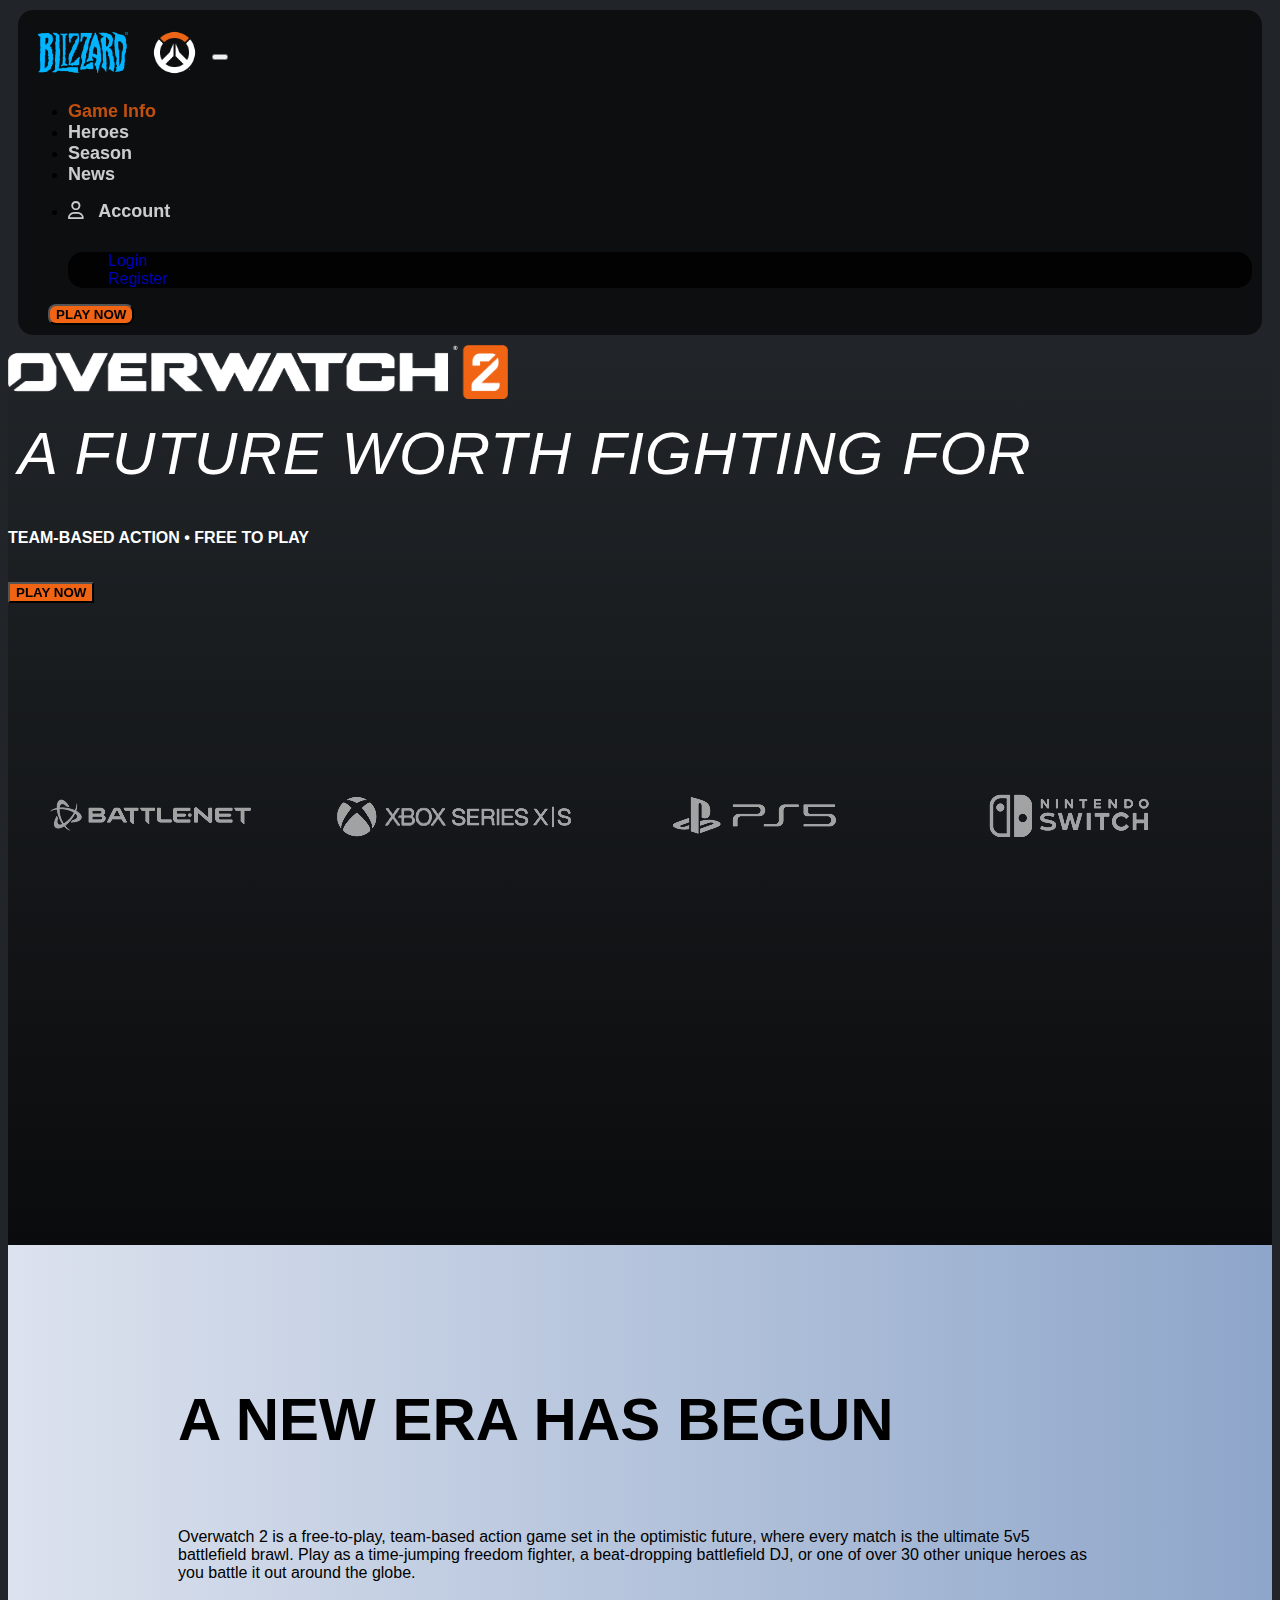
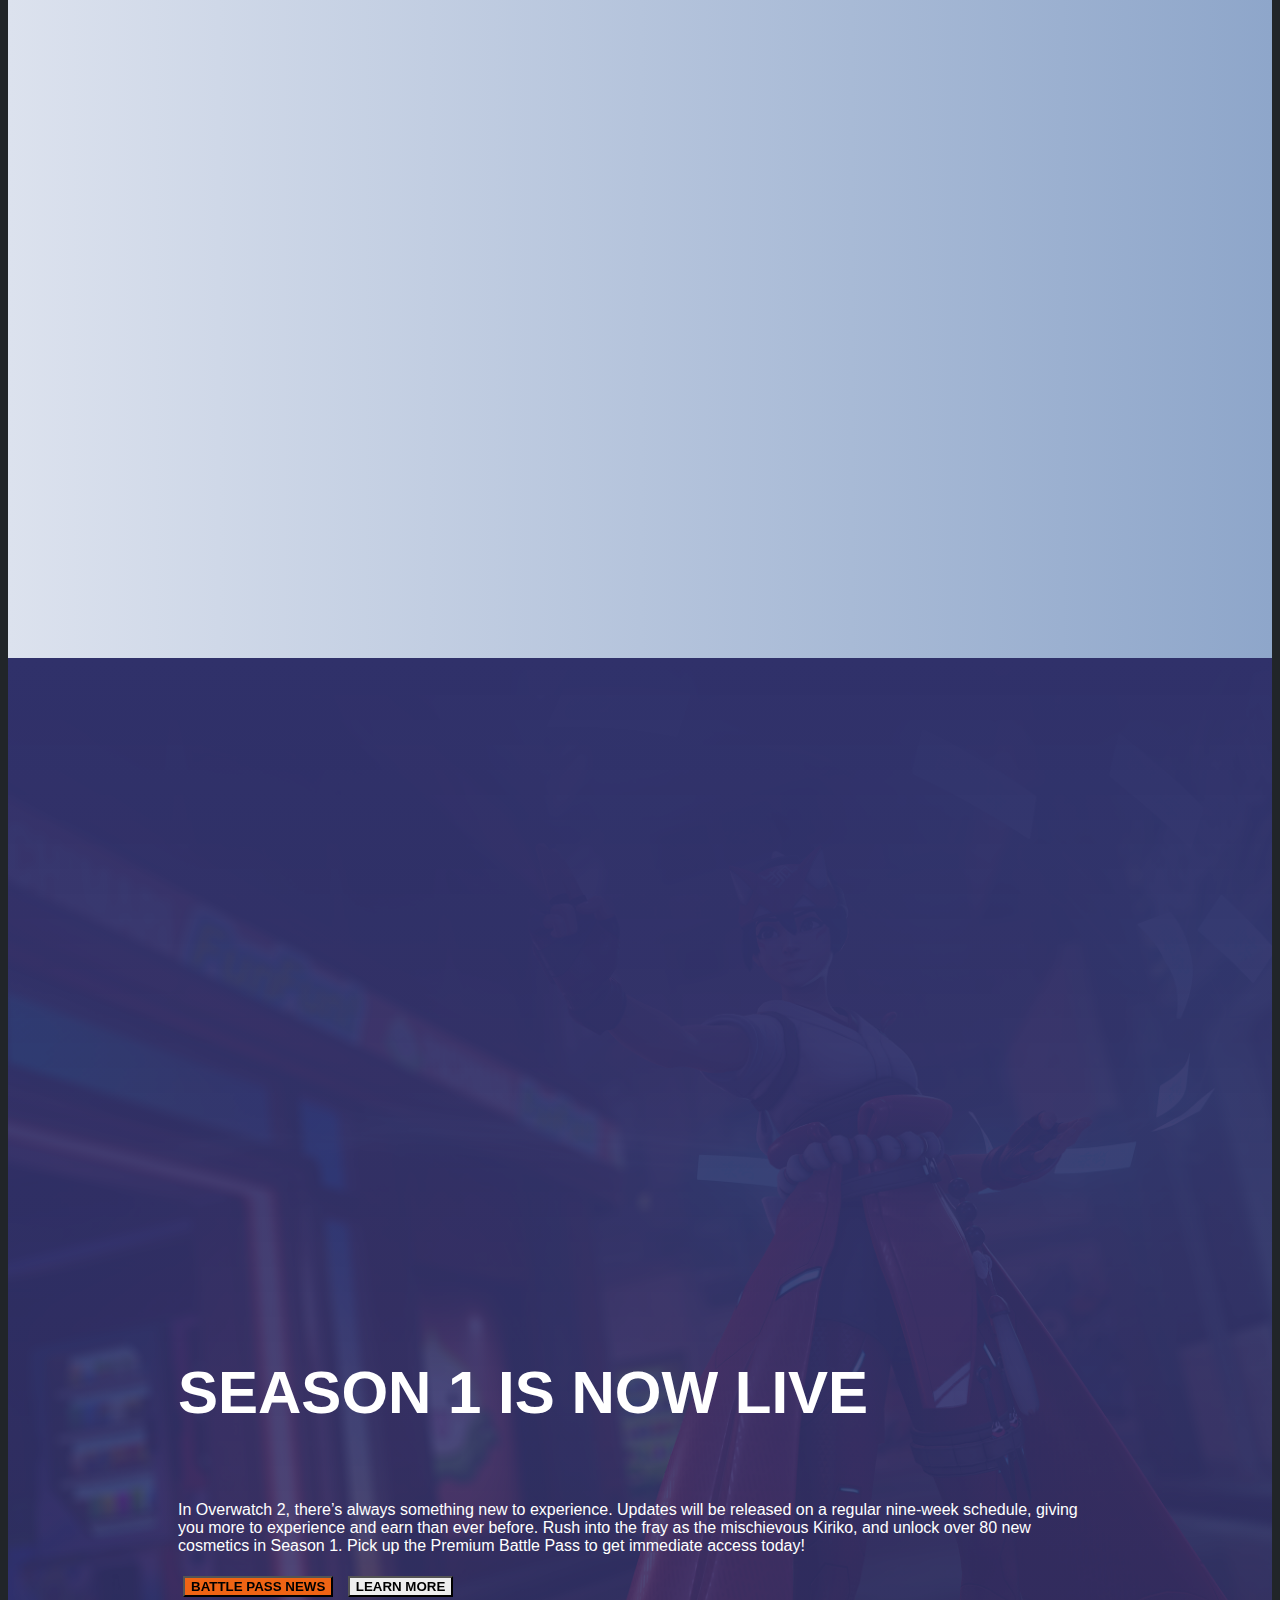
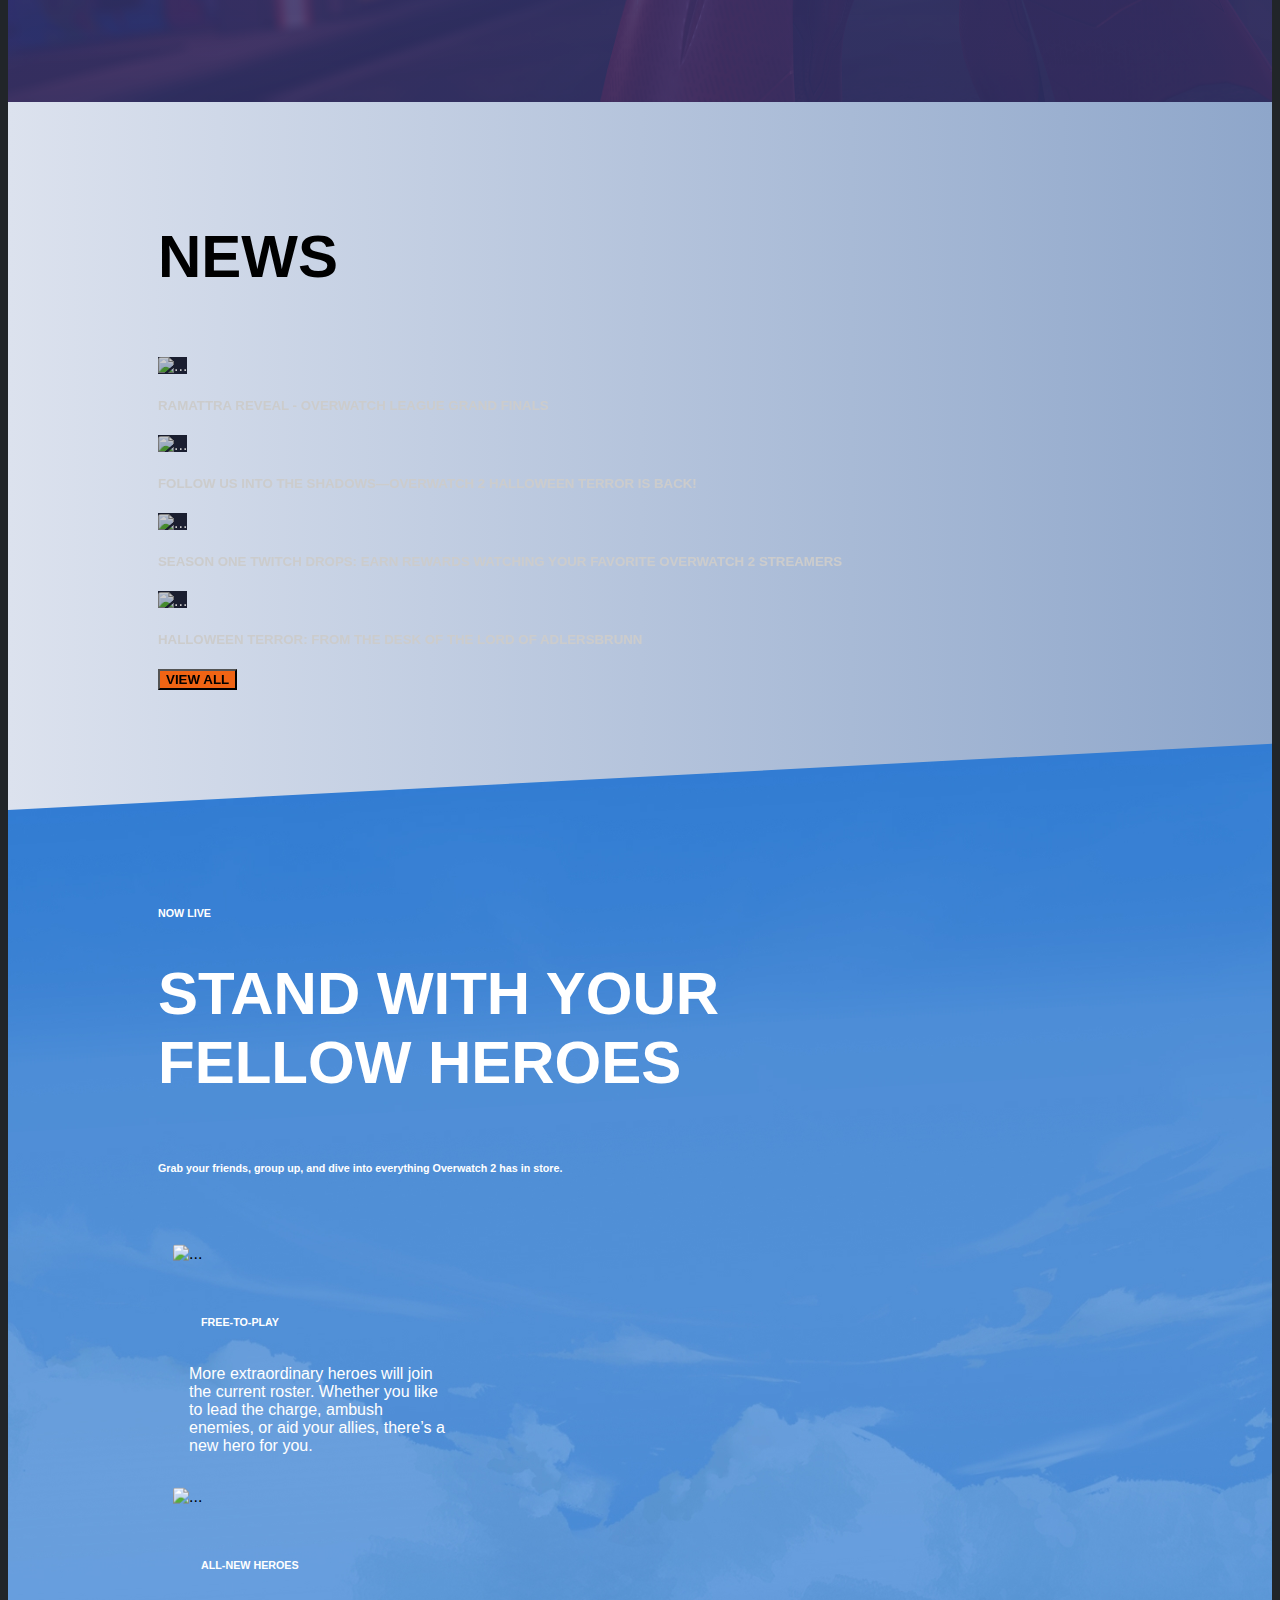
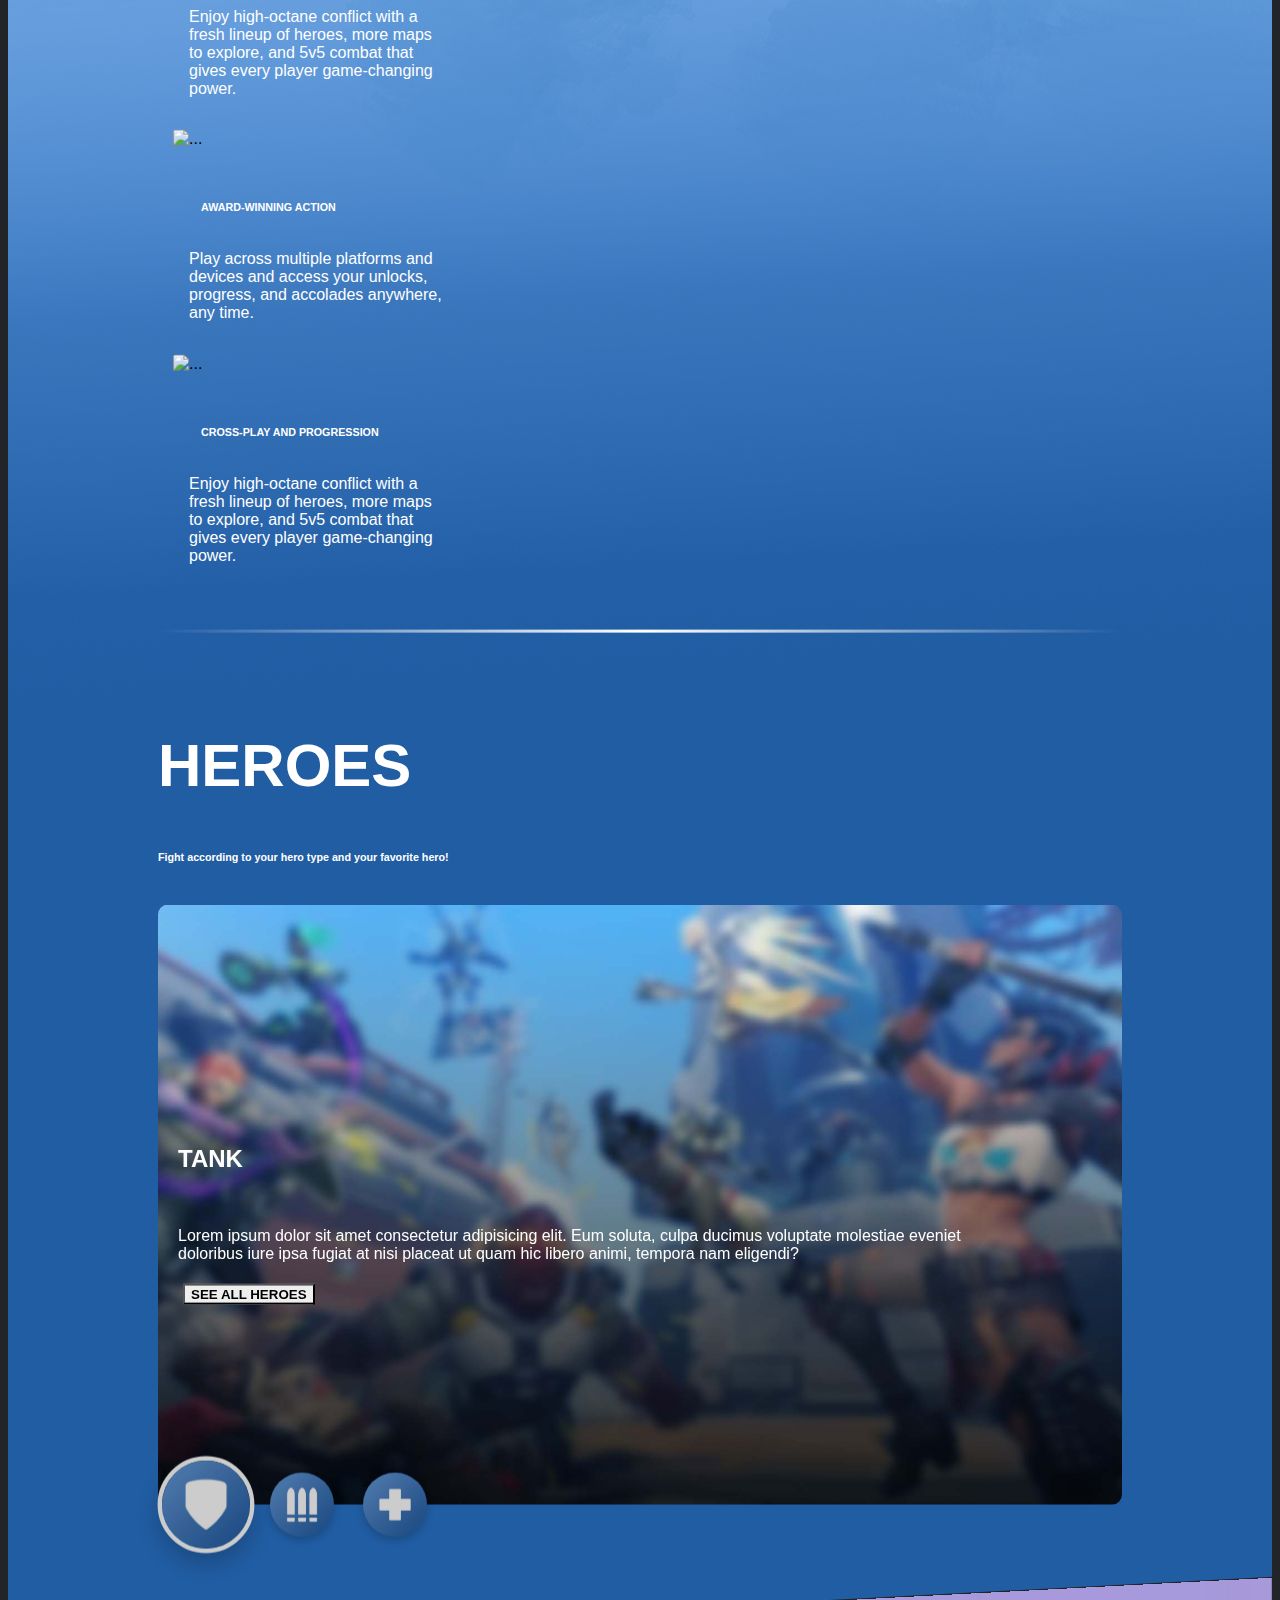
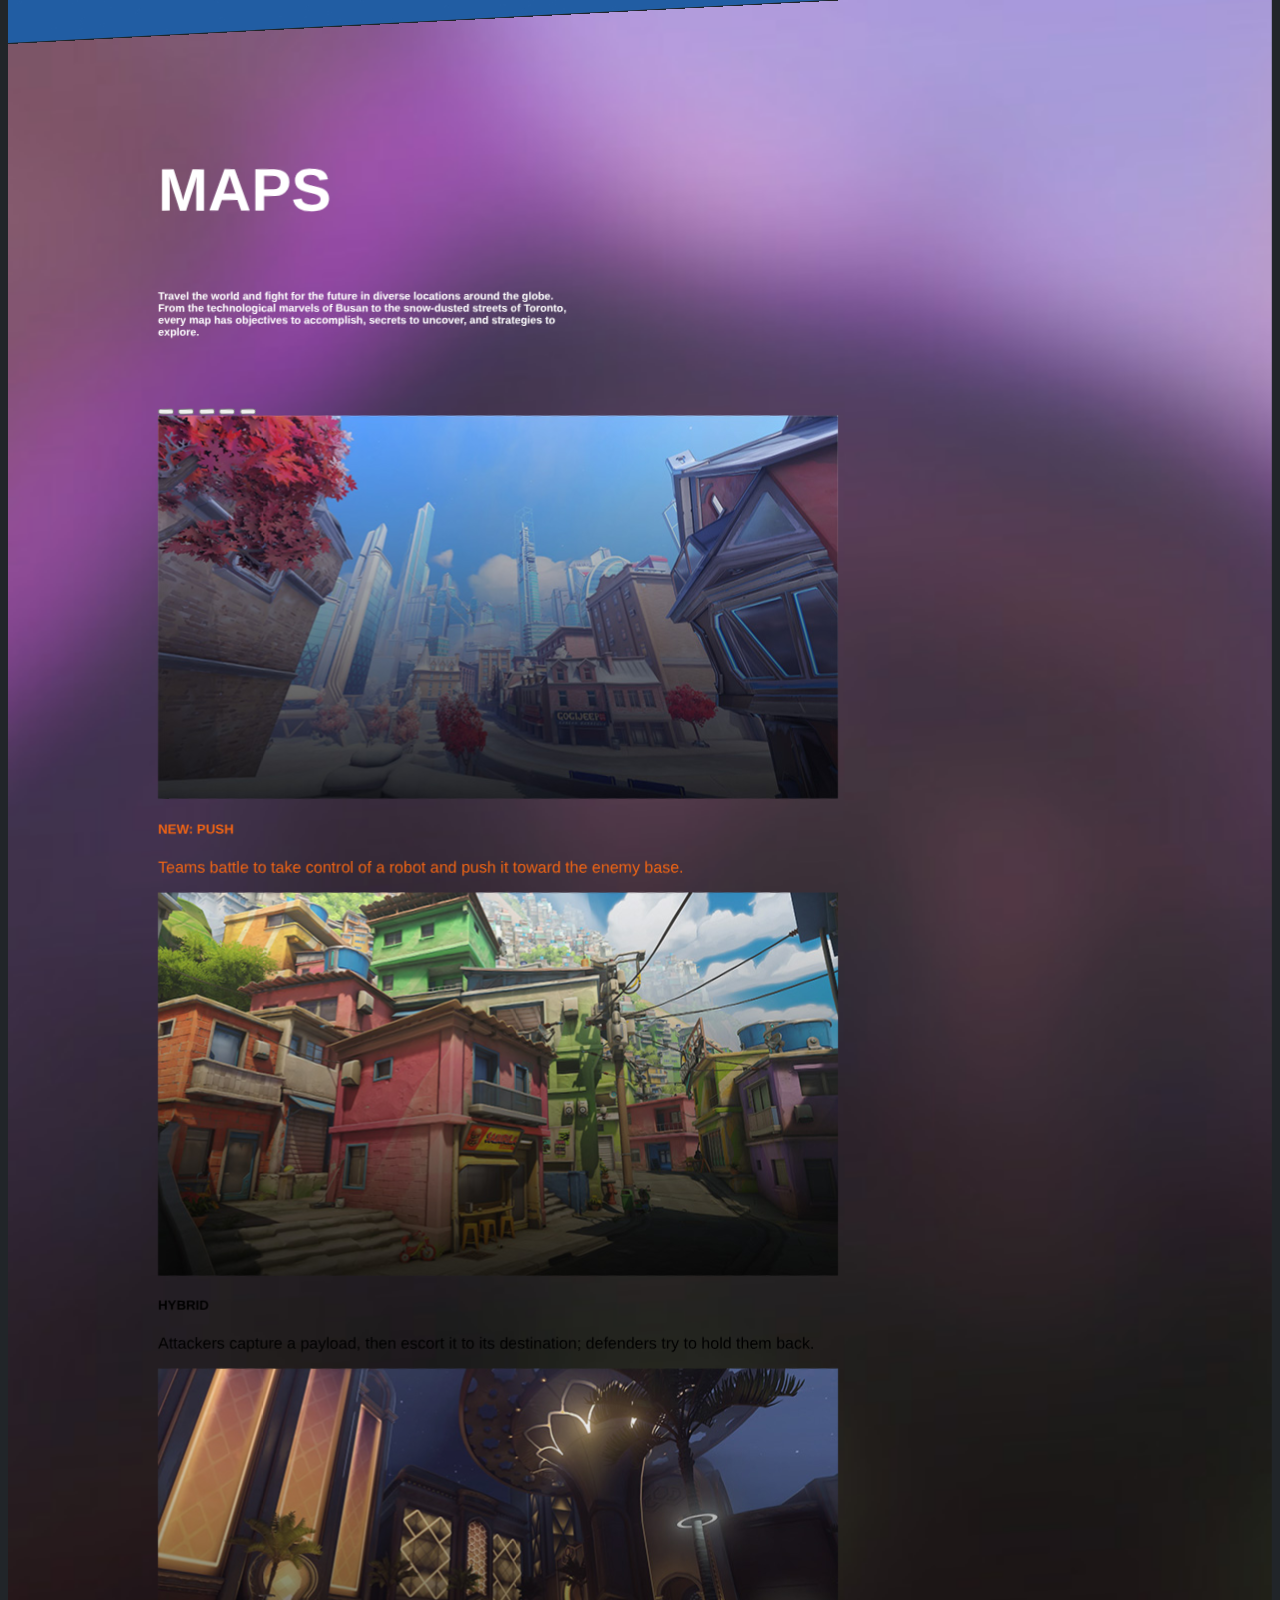
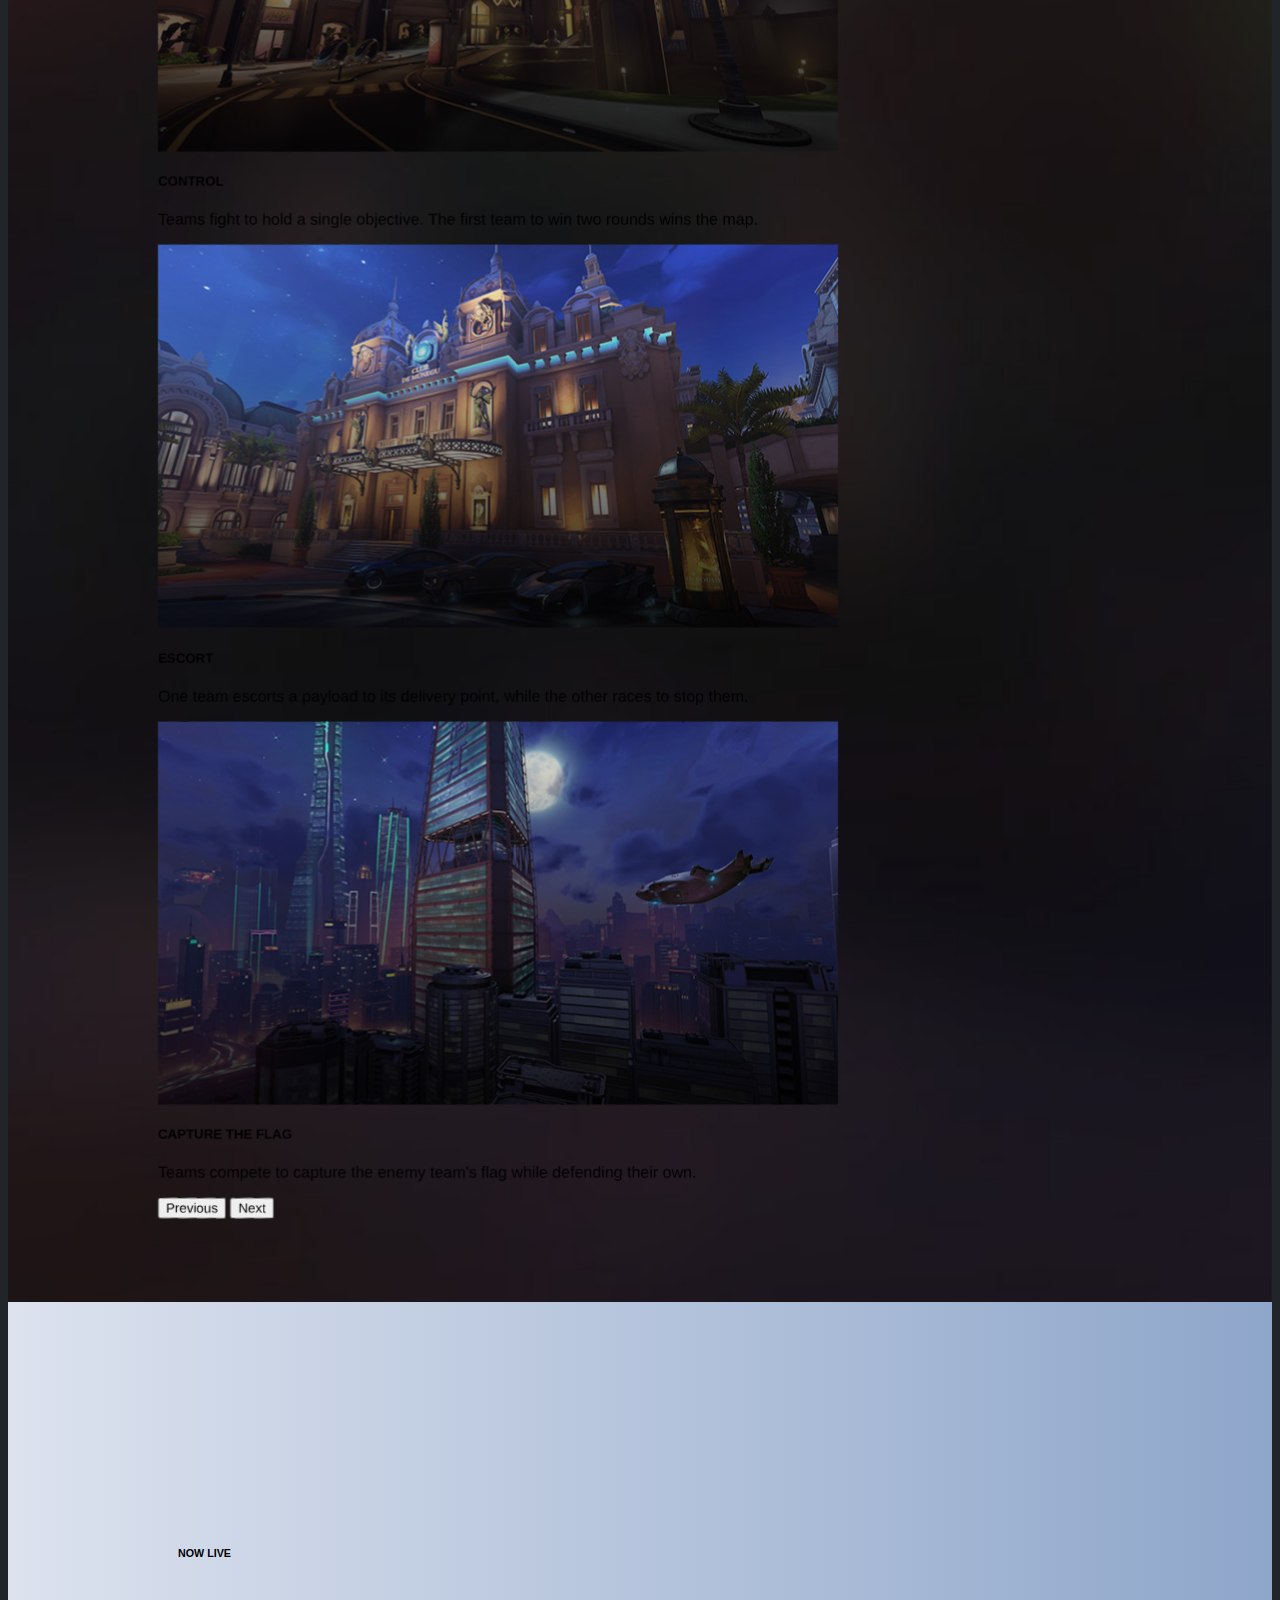
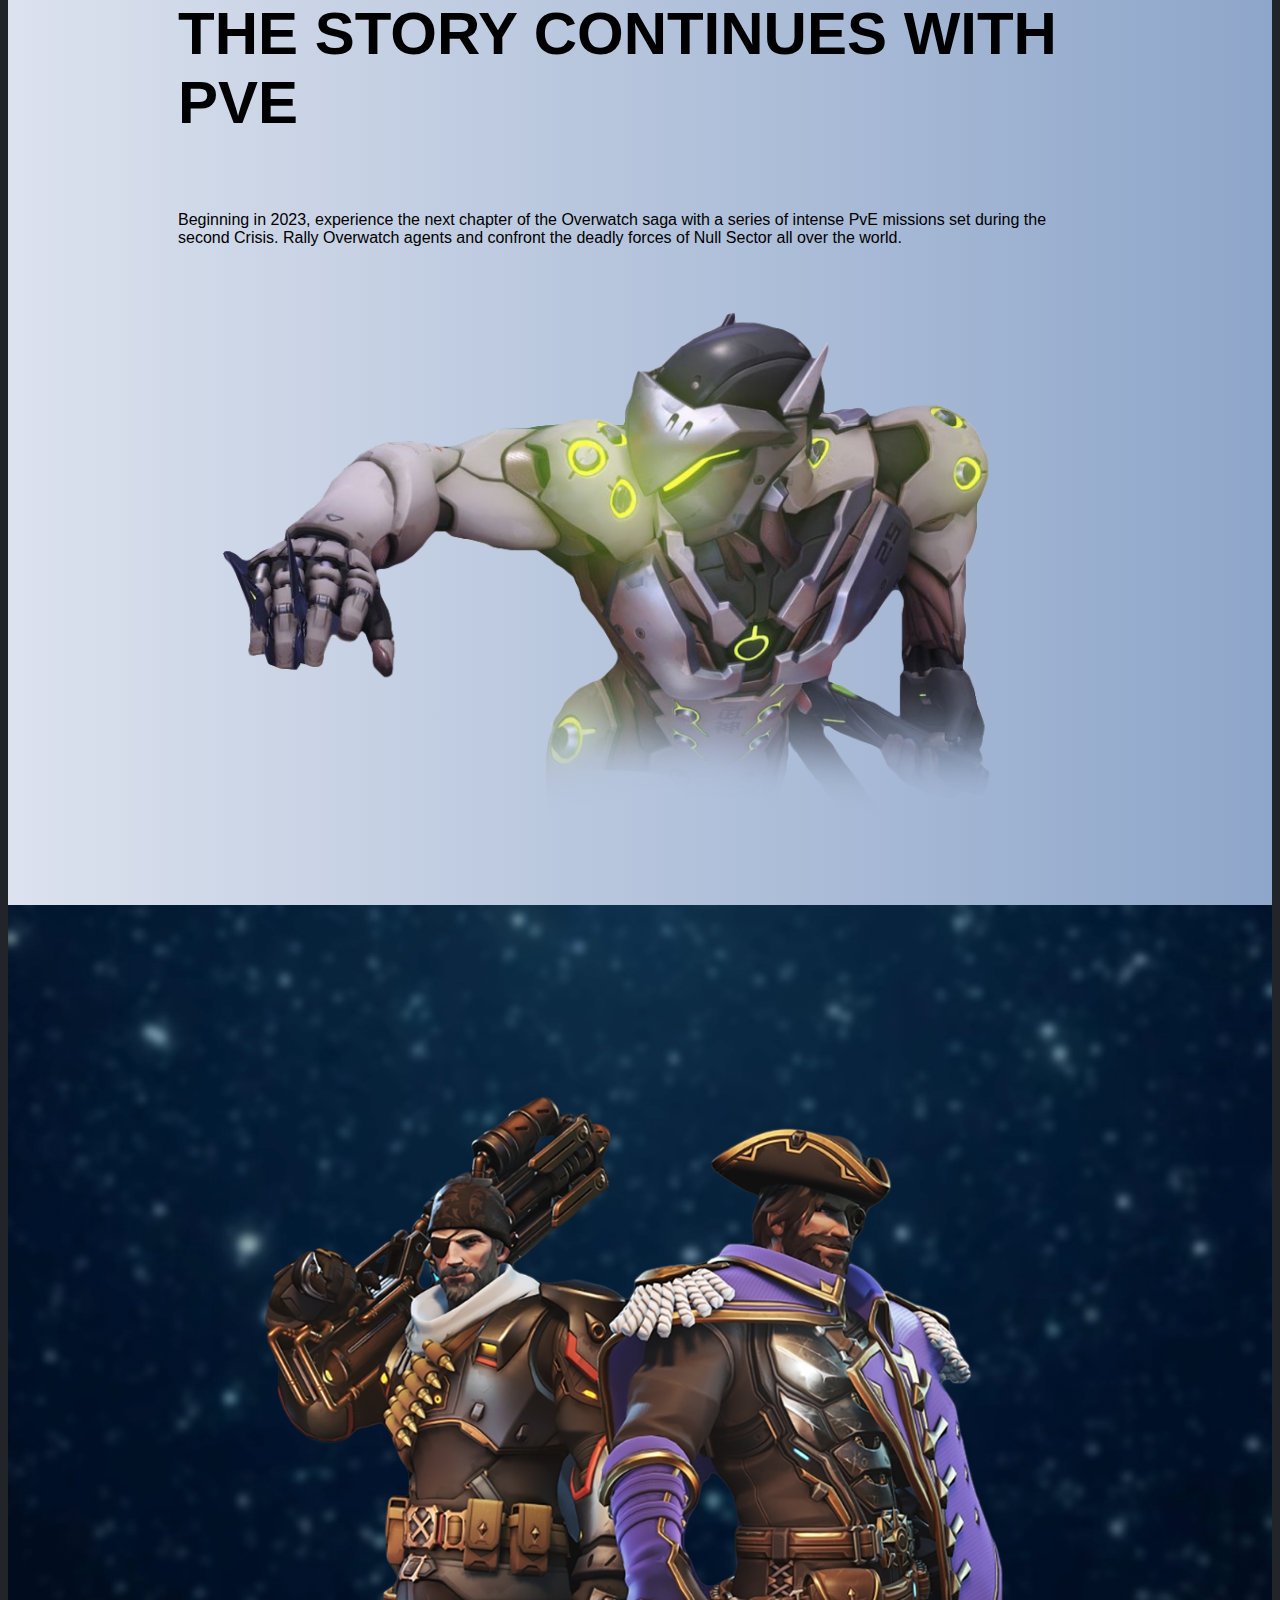
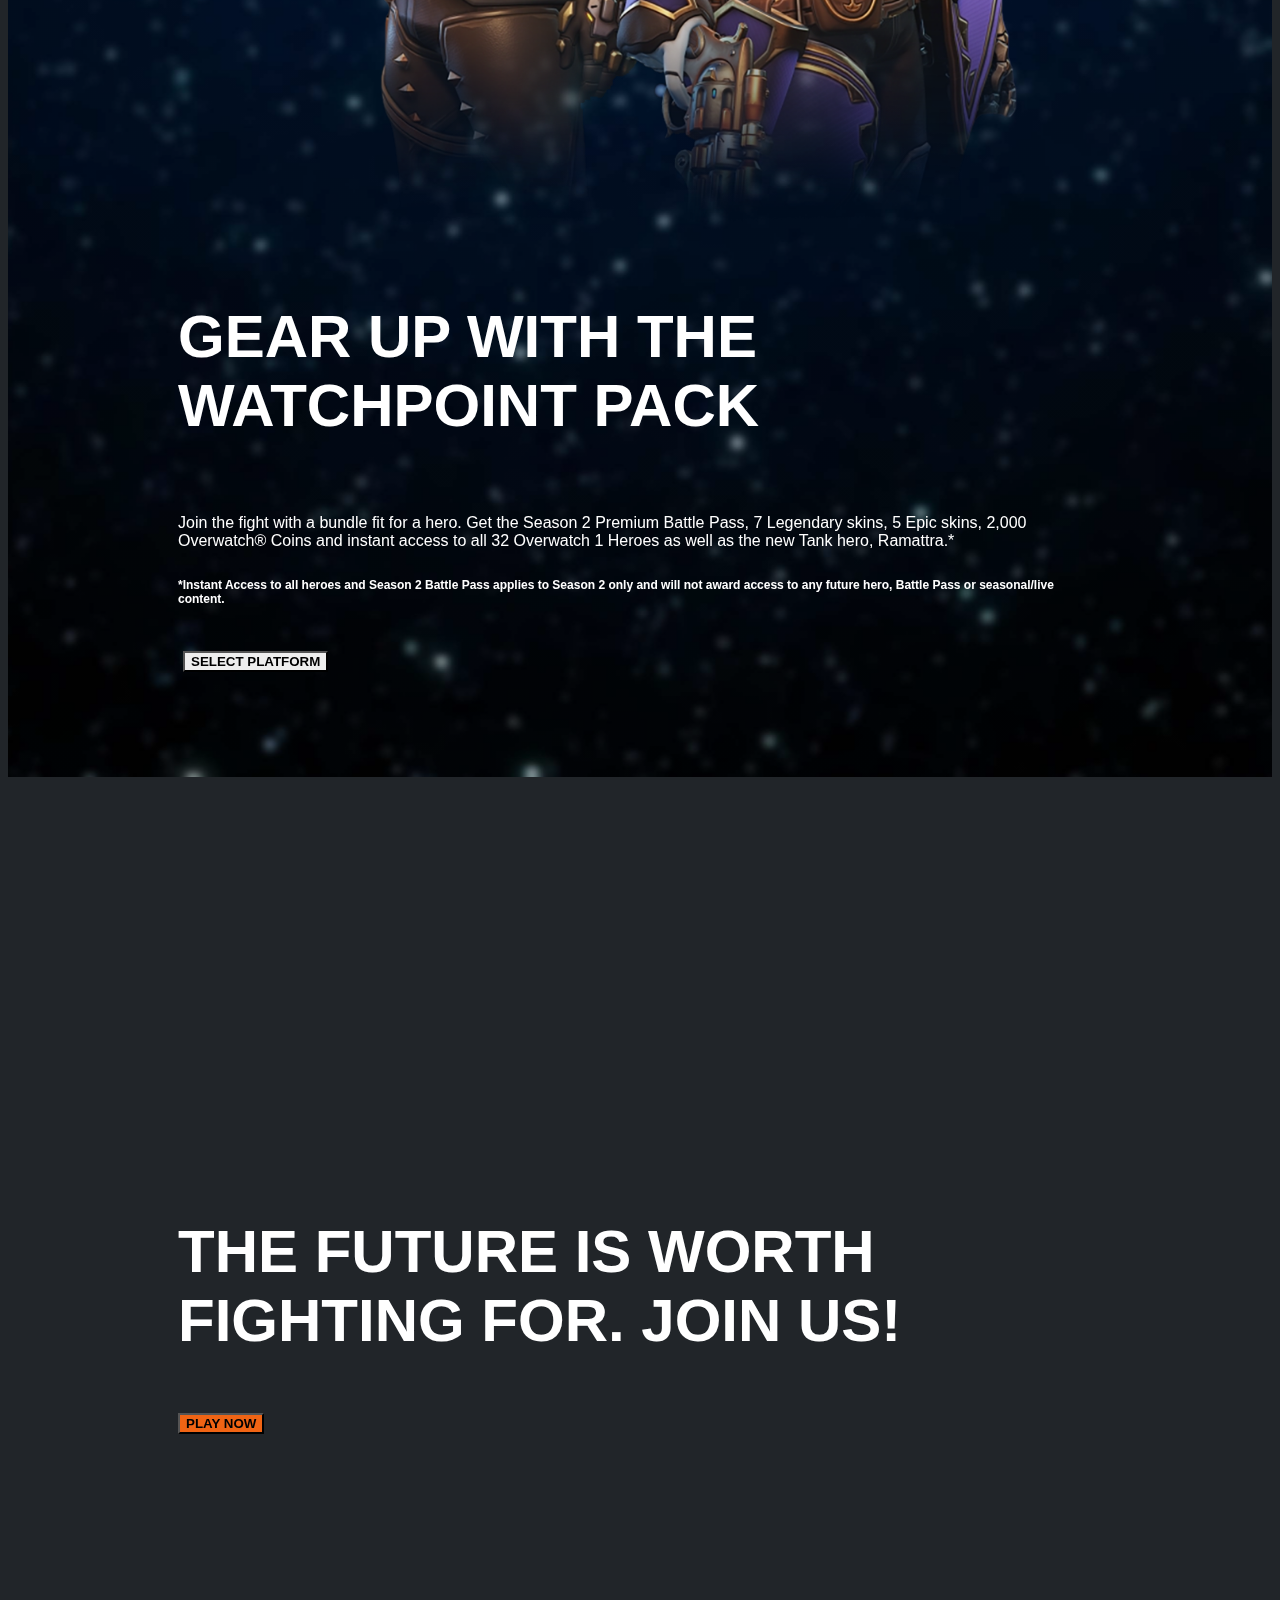
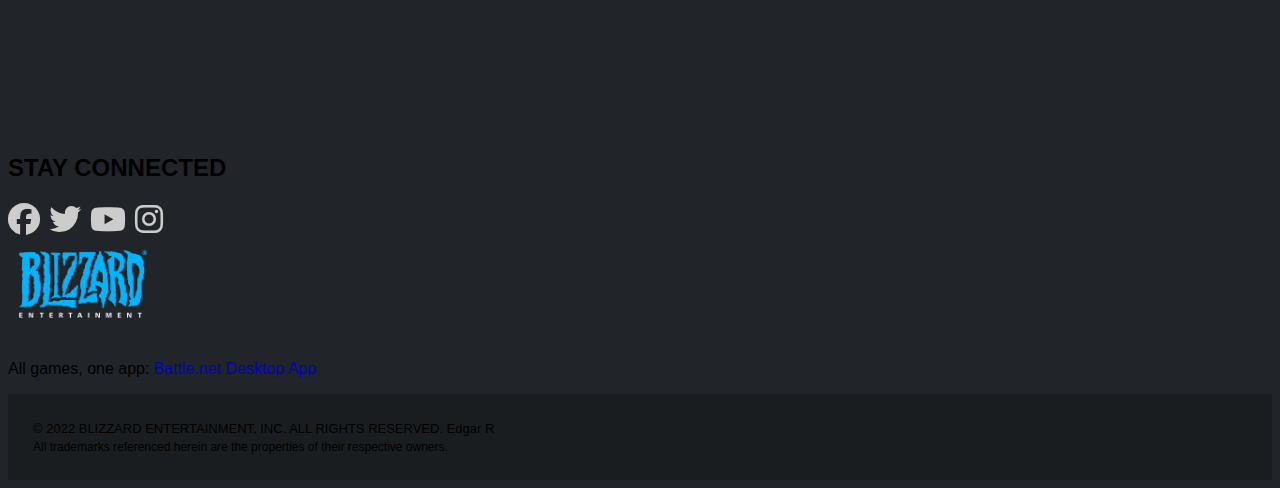
==== commit 1005527c: "Update index.html" ====
--- a/index.html
+++ b/index.html
@@ -11,14 +11,12 @@
             crossorigin="anonymous"
         >
         <link rel="stylesheet" href="assets/css/style.css">
-        <!--<link rel="stylesheet" href="assets/css/style2.css">-->
         <link rel="stylesheet" href="https://cdnjs.cloudflare.com/ajax/libs/font-awesome/6.2.0/css/all.min.css">
         <link rel="icon" type="image/x-icon" href="https://static.playoverwatch.com/img/favicon-2f5255d1c6.ico">
         <link rel="stylesheet" href="assets/css/owl.carousel.min.css">
         <link rel="stylesheet" href="assets/css/owl.theme.default.min.css">
         <link rel="stylesheet" href="https://cdnjs.cloudflare.com/ajax/libs/ionicons/4.5.6/css/ionicons.min.css">
         <link rel="stylesheet" href="assets/css/animate.css">
-        <link rel="stylesheet" href="assets/js/carousel2.js">
         <script nonce="86f30540-357a-422c-88dc-931699002ea0">(function(w,d){!function(eK,eL,eM,eN){eK.zarazData=eK.zarazData||{};eK.zarazData.executed=[];eK.zaraz={deferred:[],listeners:[]};eK.zaraz.q=[];eK.zaraz._f=function(eO){return function(){var eP=Array.prototype.slice.call(arguments);eK.zaraz.q.push({m:eO,a:eP})}};for(const eQ of["track","set","debug"])eK.zaraz[eQ]=eK.zaraz._f(eQ);eK.zaraz.init=()=>{var eR=eL.getElementsByTagName(eN)[0],eS=eL.createElement(eN),eT=eL.getElementsByTagName("title")[0];eT&&(eK.zarazData.t=eL.getElementsByTagName("title")[0].text);eK.zarazData.x=Math.random();eK.zarazData.w=eK.screen.width;eK.zarazData.h=eK.screen.height;eK.zarazData.j=eK.innerHeight;eK.zarazData.e=eK.innerWidth;eK.zarazData.l=eK.location.href;eK.zarazData.r=eL.referrer;eK.zarazData.k=eK.screen.colorDepth;eK.zarazData.n=eL.characterSet;eK.zarazData.o=(new Date).getTimezoneOffset();if(eK.dataLayer)for(const eX of Object.entries(Object.entries(dataLayer).reduce(((eY,eZ)=>({...eY[1],...eZ[1]})))))zaraz.set(eX[0],eX[1],{scope:"page"});eK.zarazData.q=[];for(;eK.zaraz.q.length;){const e_=eK.zaraz.q.shift();eK.zarazData.q.push(e_)}eS.defer=!0;for(const fa of[localStorage,sessionStorage])Object.keys(fa||{}).filter((fc=>fc.startsWith("_zaraz_"))).forEach((fb=>{try{eK.zarazData["z_"+fb.slice(7)]=JSON.parse(fa.getItem(fb))}catch{eK.zarazData["z_"+fb.slice(7)]=fa.getItem(fb)}}));eS.referrerPolicy="origin";eS.src="/cdn-cgi/zaraz/s.js?z="+btoa(encodeURIComponent(JSON.stringify(eK.zarazData)));eR.parentNode.insertBefore(eS,eR)};["complete","interactive"].includes(eL.readyState)?zaraz.init():eK.addEventListener("DOMContentLoaded",zaraz.init)}(w,d,0,"script");})(window,document);</script>
     </head>
     <body>
@@ -481,7 +479,7 @@
                         <br>
                         explore.
                     </h6>
-                    <div id="carouselExampleCaptions" class="carousel slide" data-bs-ride="false">
+                    <div id="carouselExampleCaptions" class="carousel slide" data-bs-ride="false" style="padding-bottom: 100px;">
                         <div class="carousel-indicators">
                             <button
                                 type="button"
--- a/assets/css/style.css
+++ b/assets/css/style.css
@@ -70,7 +70,7 @@
   right: 0 !important;
   margin-left: auto !important;
   margin-right: auto !important;
-  bottom: 60px !important;sc6bg
+  bottom: 60px !important;
 }
 
 .whitespc {
@@ -432,6 +432,13 @@
   padding-right: 300px;
 }
 
+.login {
+  /* background-image: url(assets/img/kiriko_4k_hd_overwatch_2.jpg); */
+  background: linear-gradient(var(--trans), var(--black)),
+    url(../img/playnow.jpg) no-repeat center center / cover !important;
+  background-size: cover;
+}
+
 /* ====================================== PC =================================== */
 
 @media screen and (min-width: 900px) {
@@ -450,6 +457,11 @@
   /* .showpc {
     display: none;
   } */
+
+  .playnowres {
+    padding-top: 1000px !important;
+  }
+
   .newssec {
     padding-right: 10px;
     padding-left: 40px;
